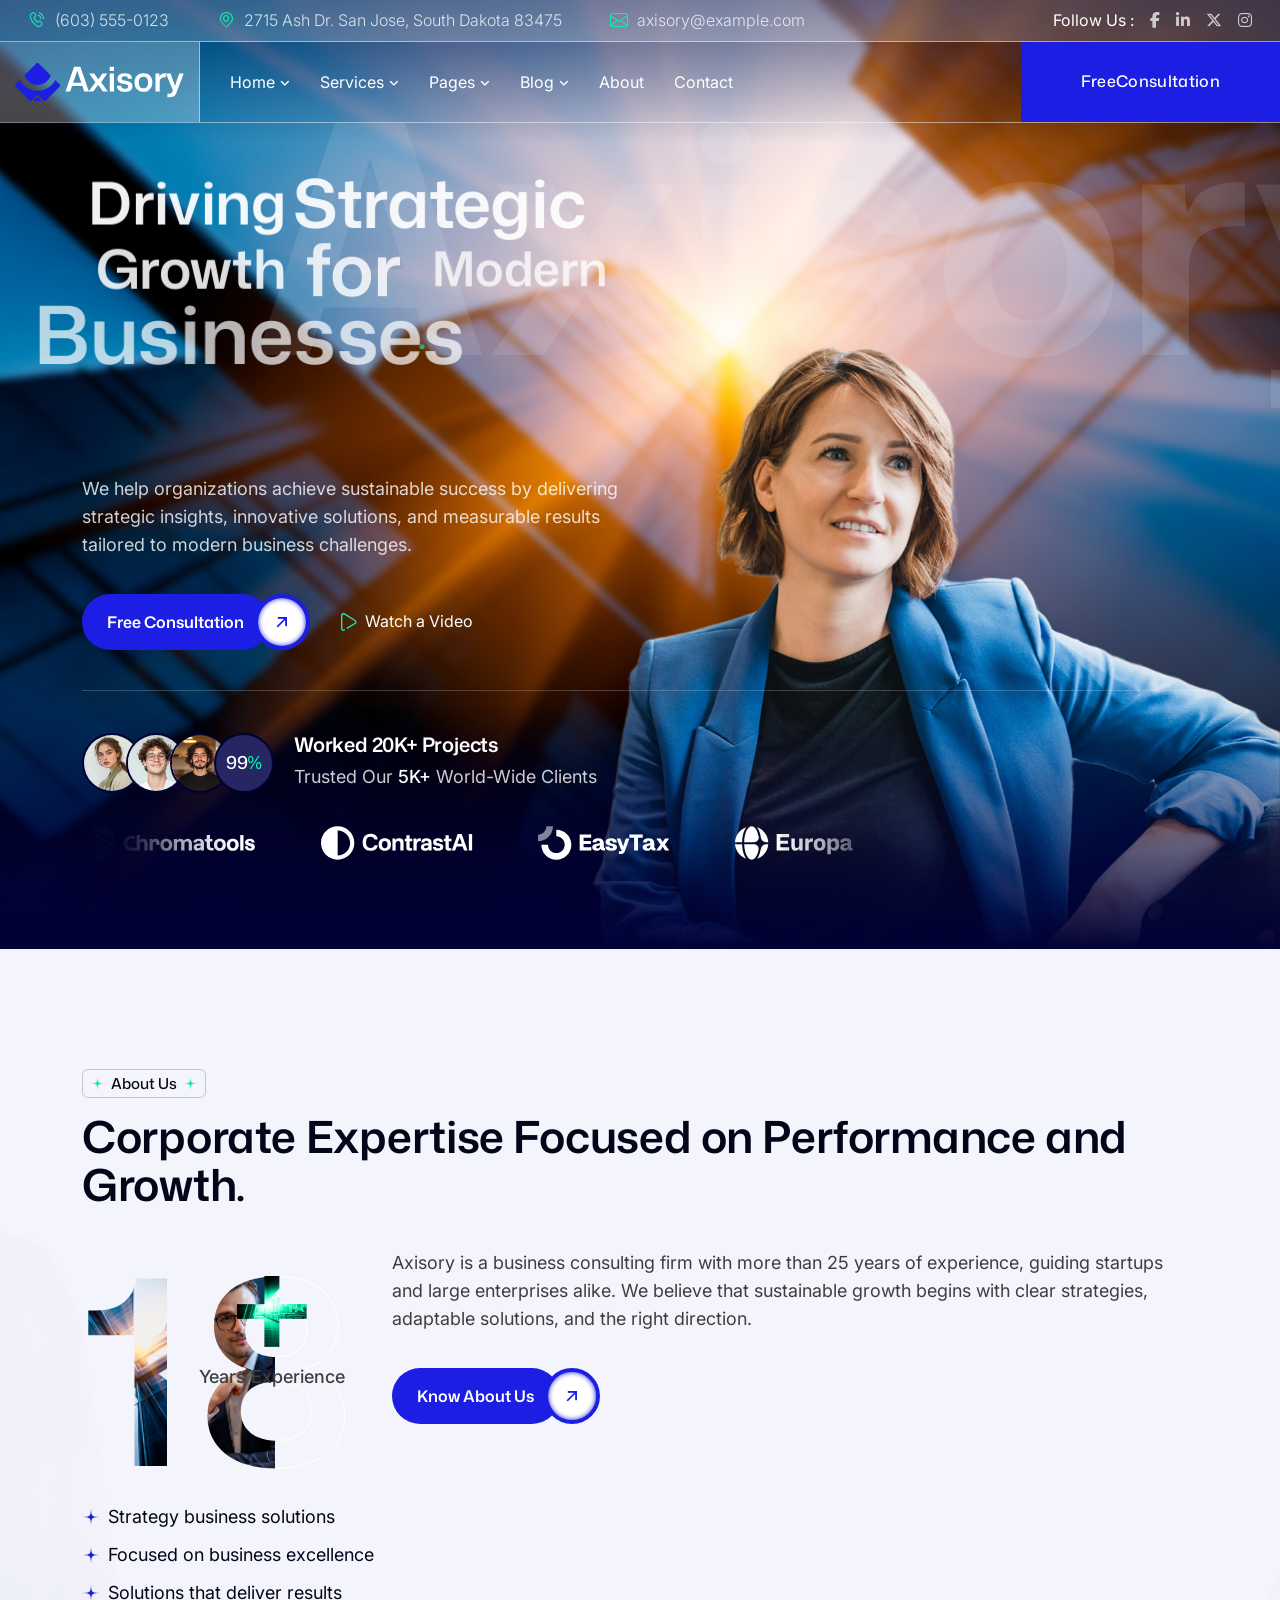
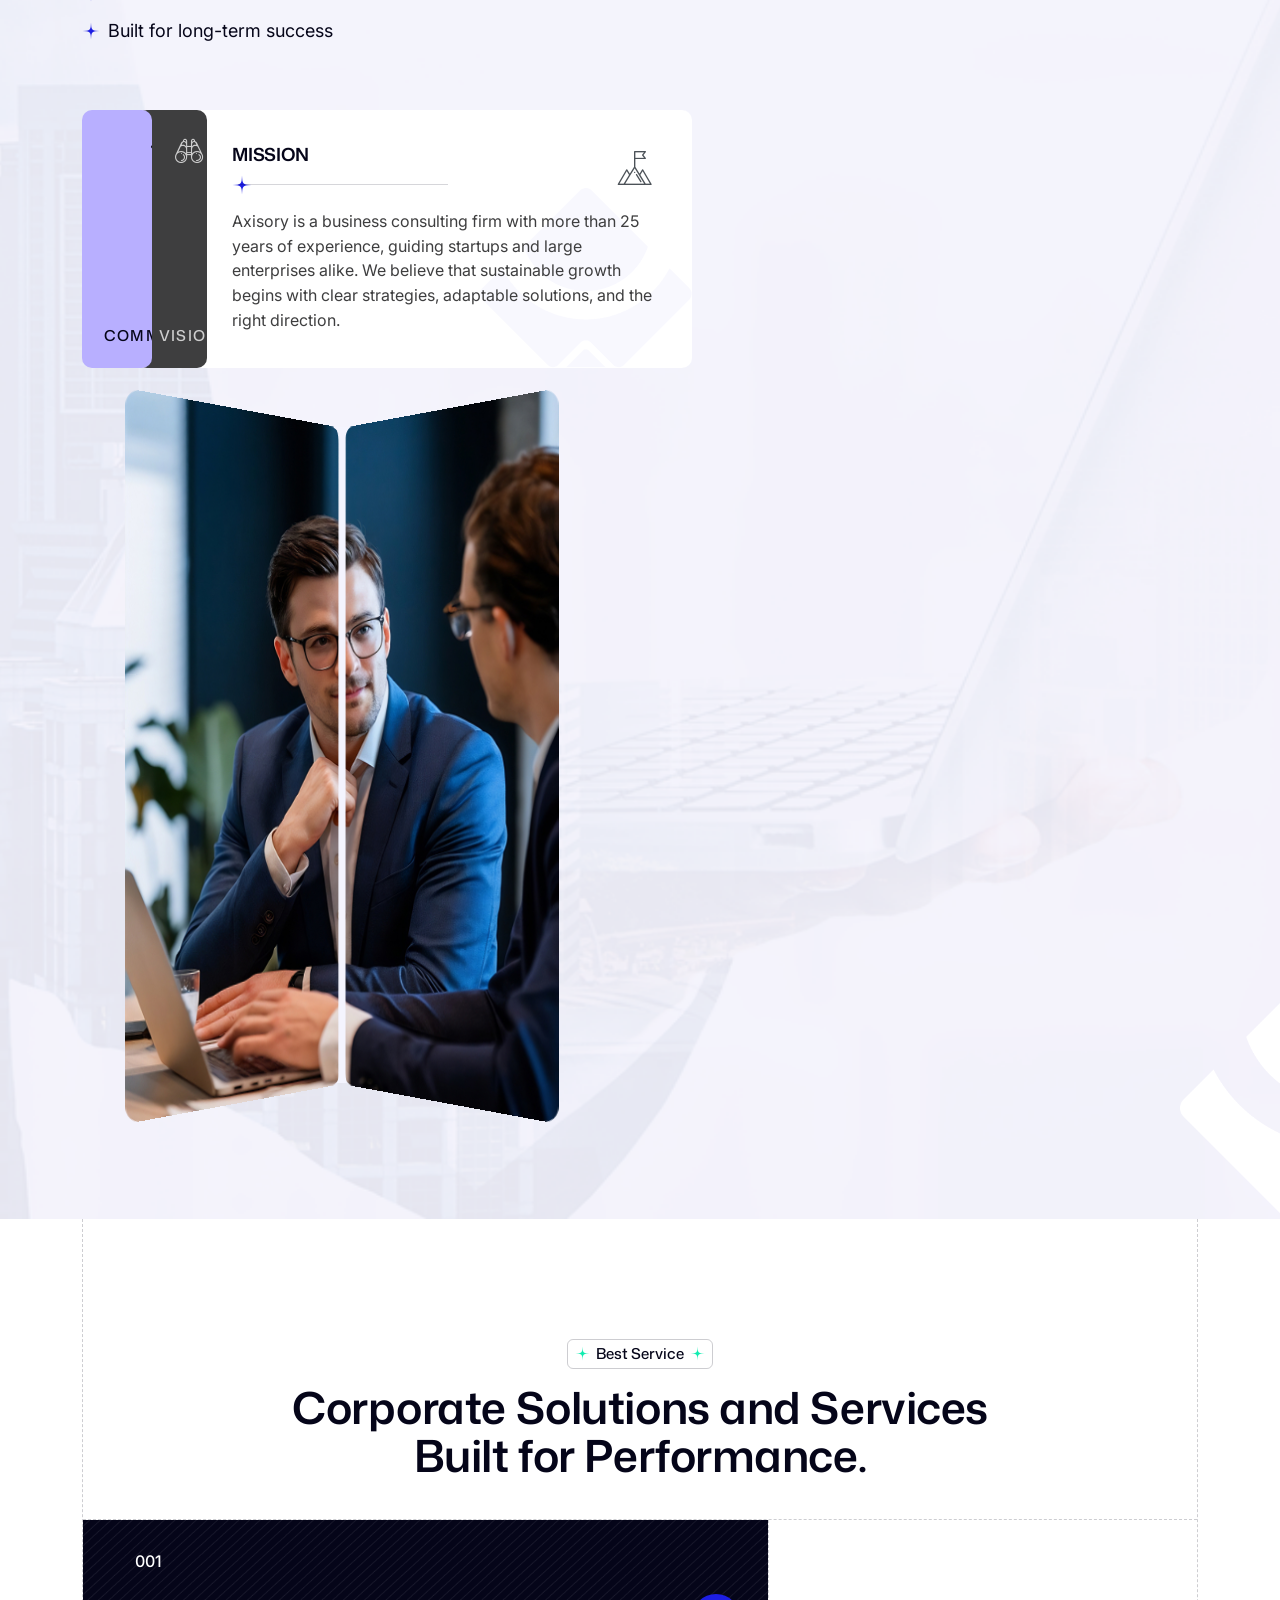
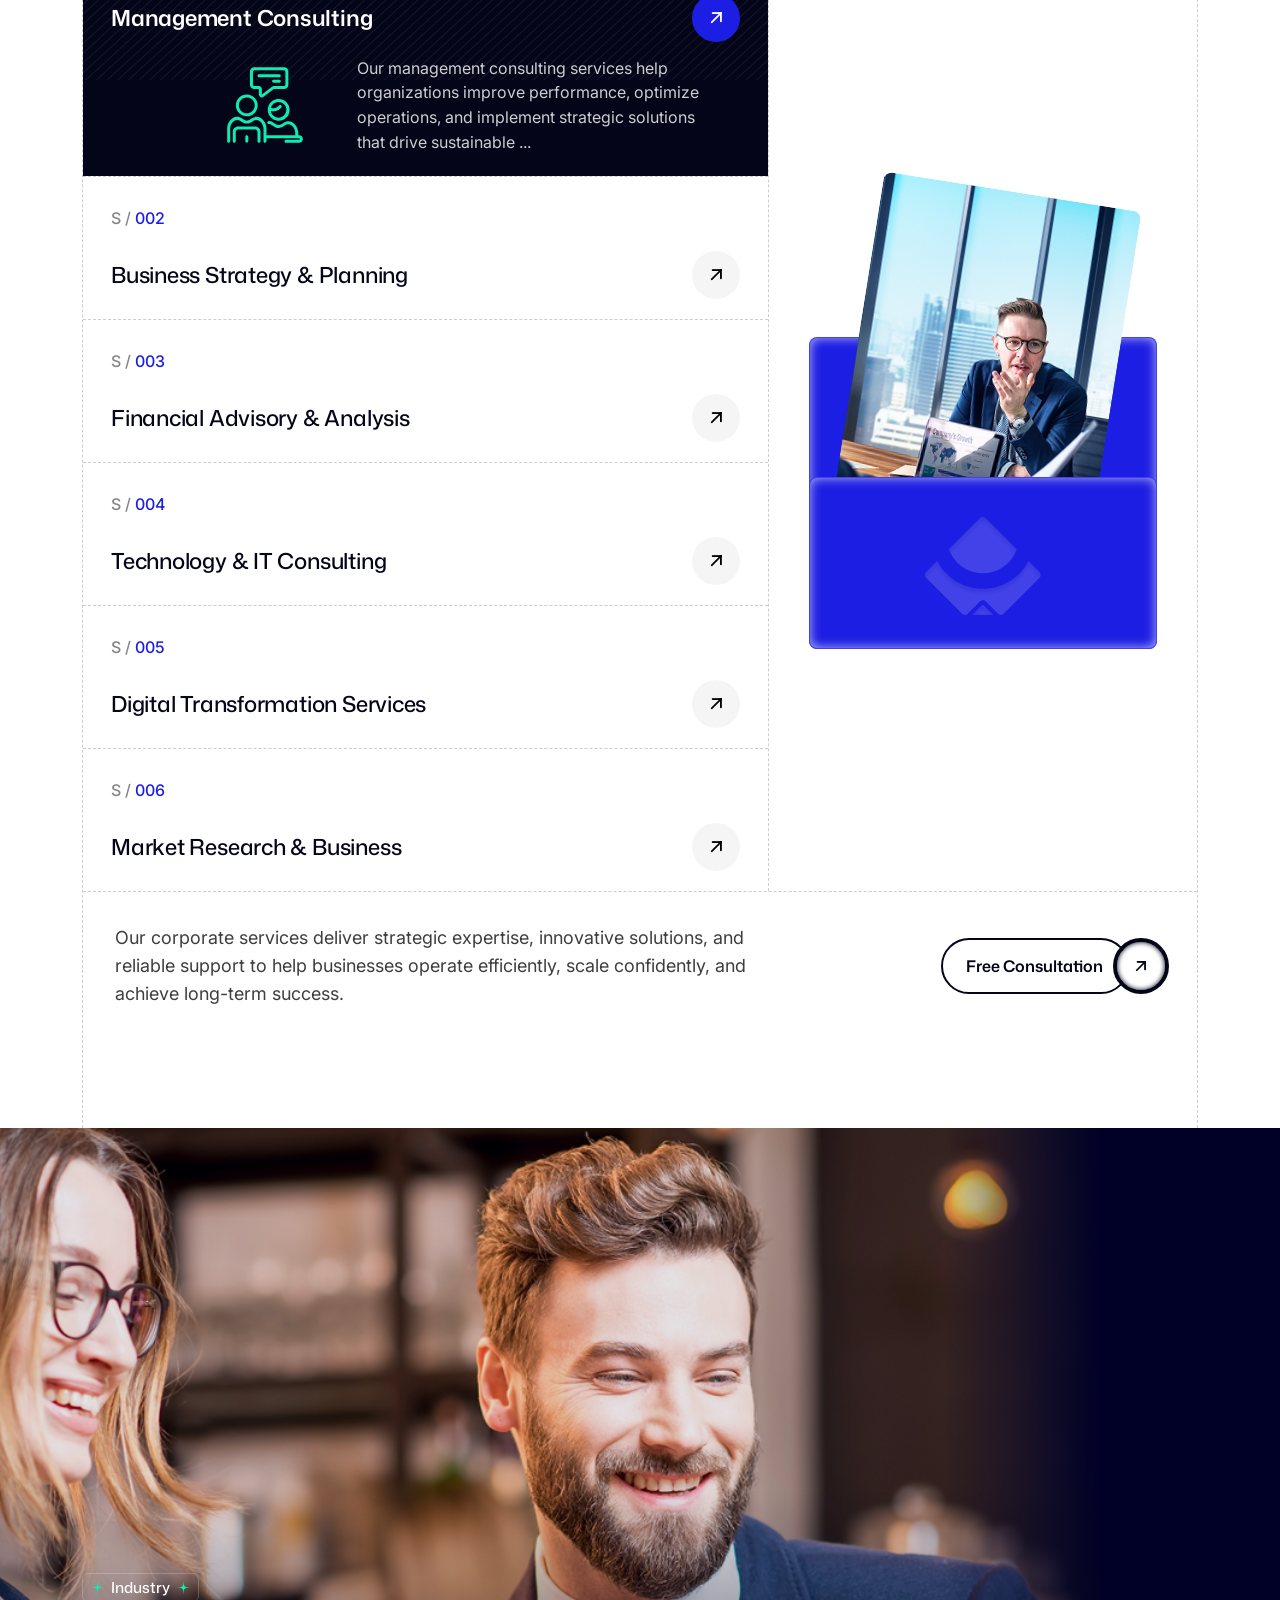
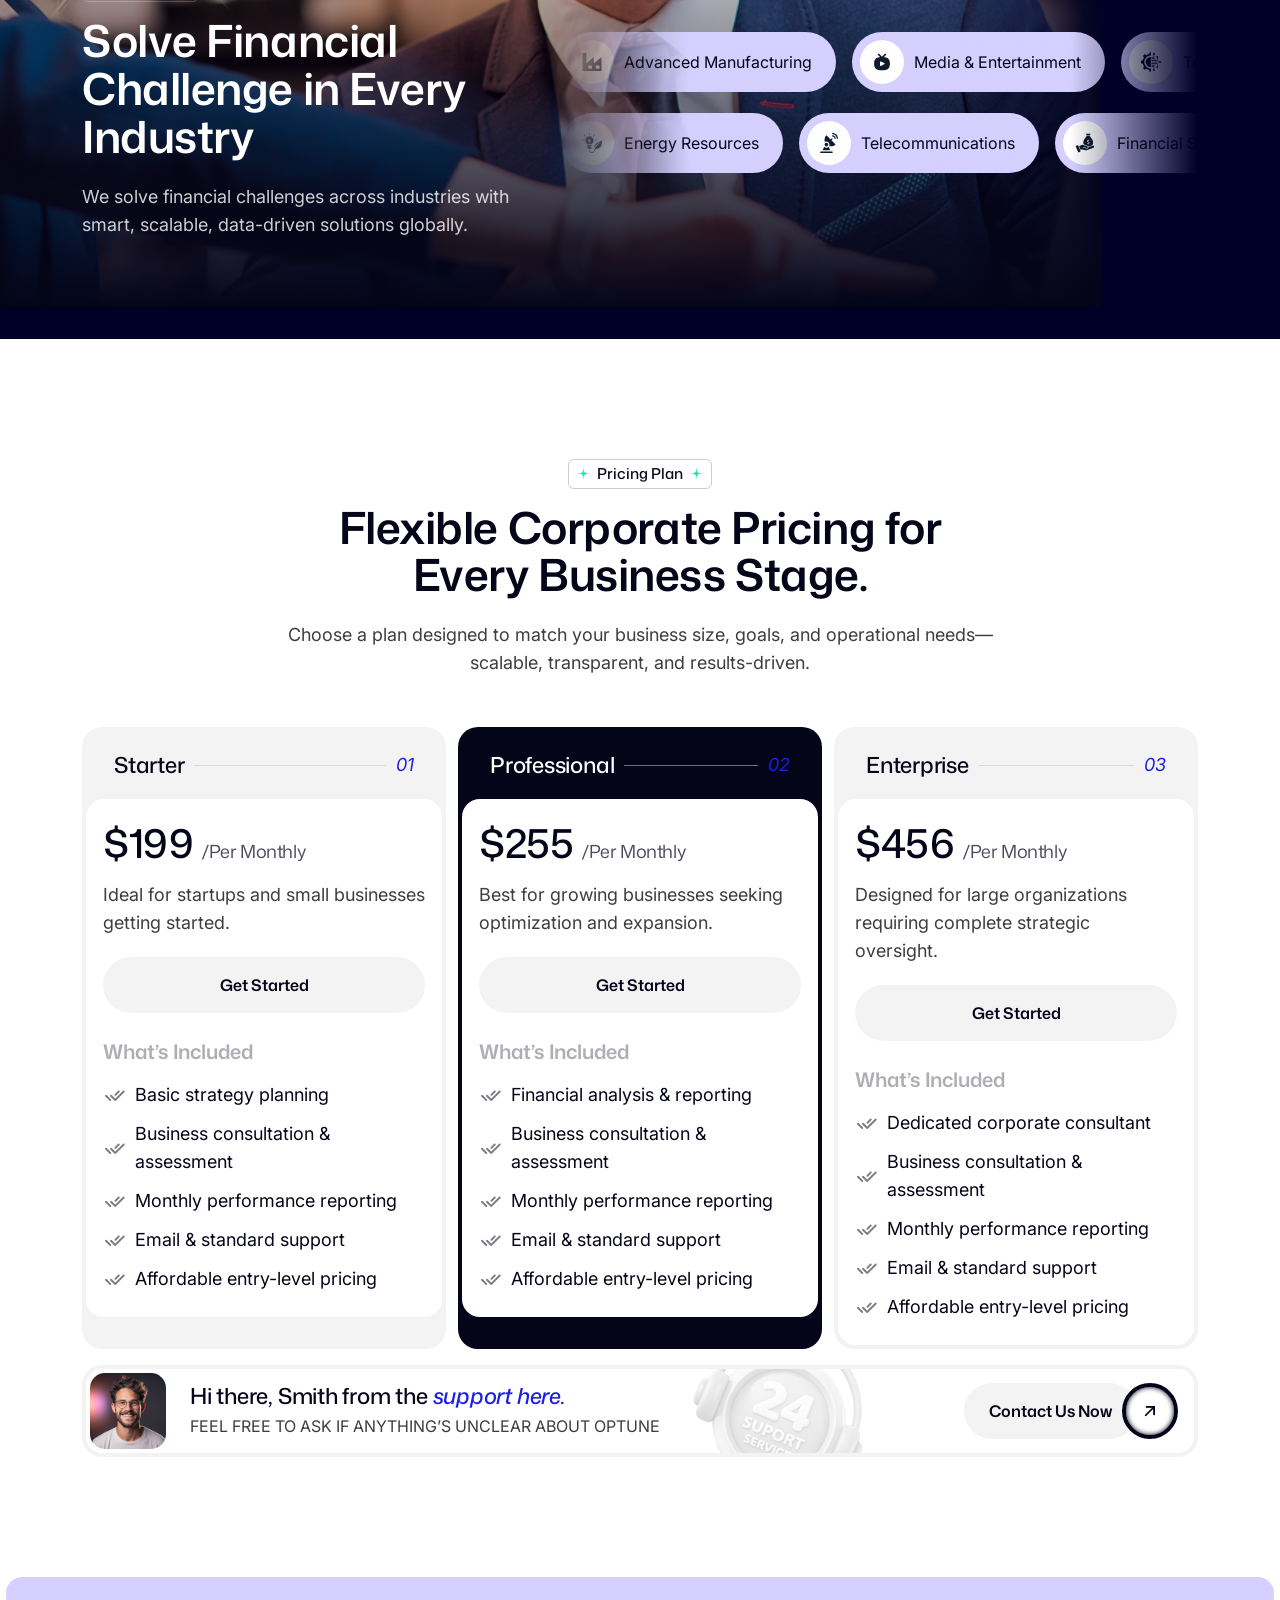
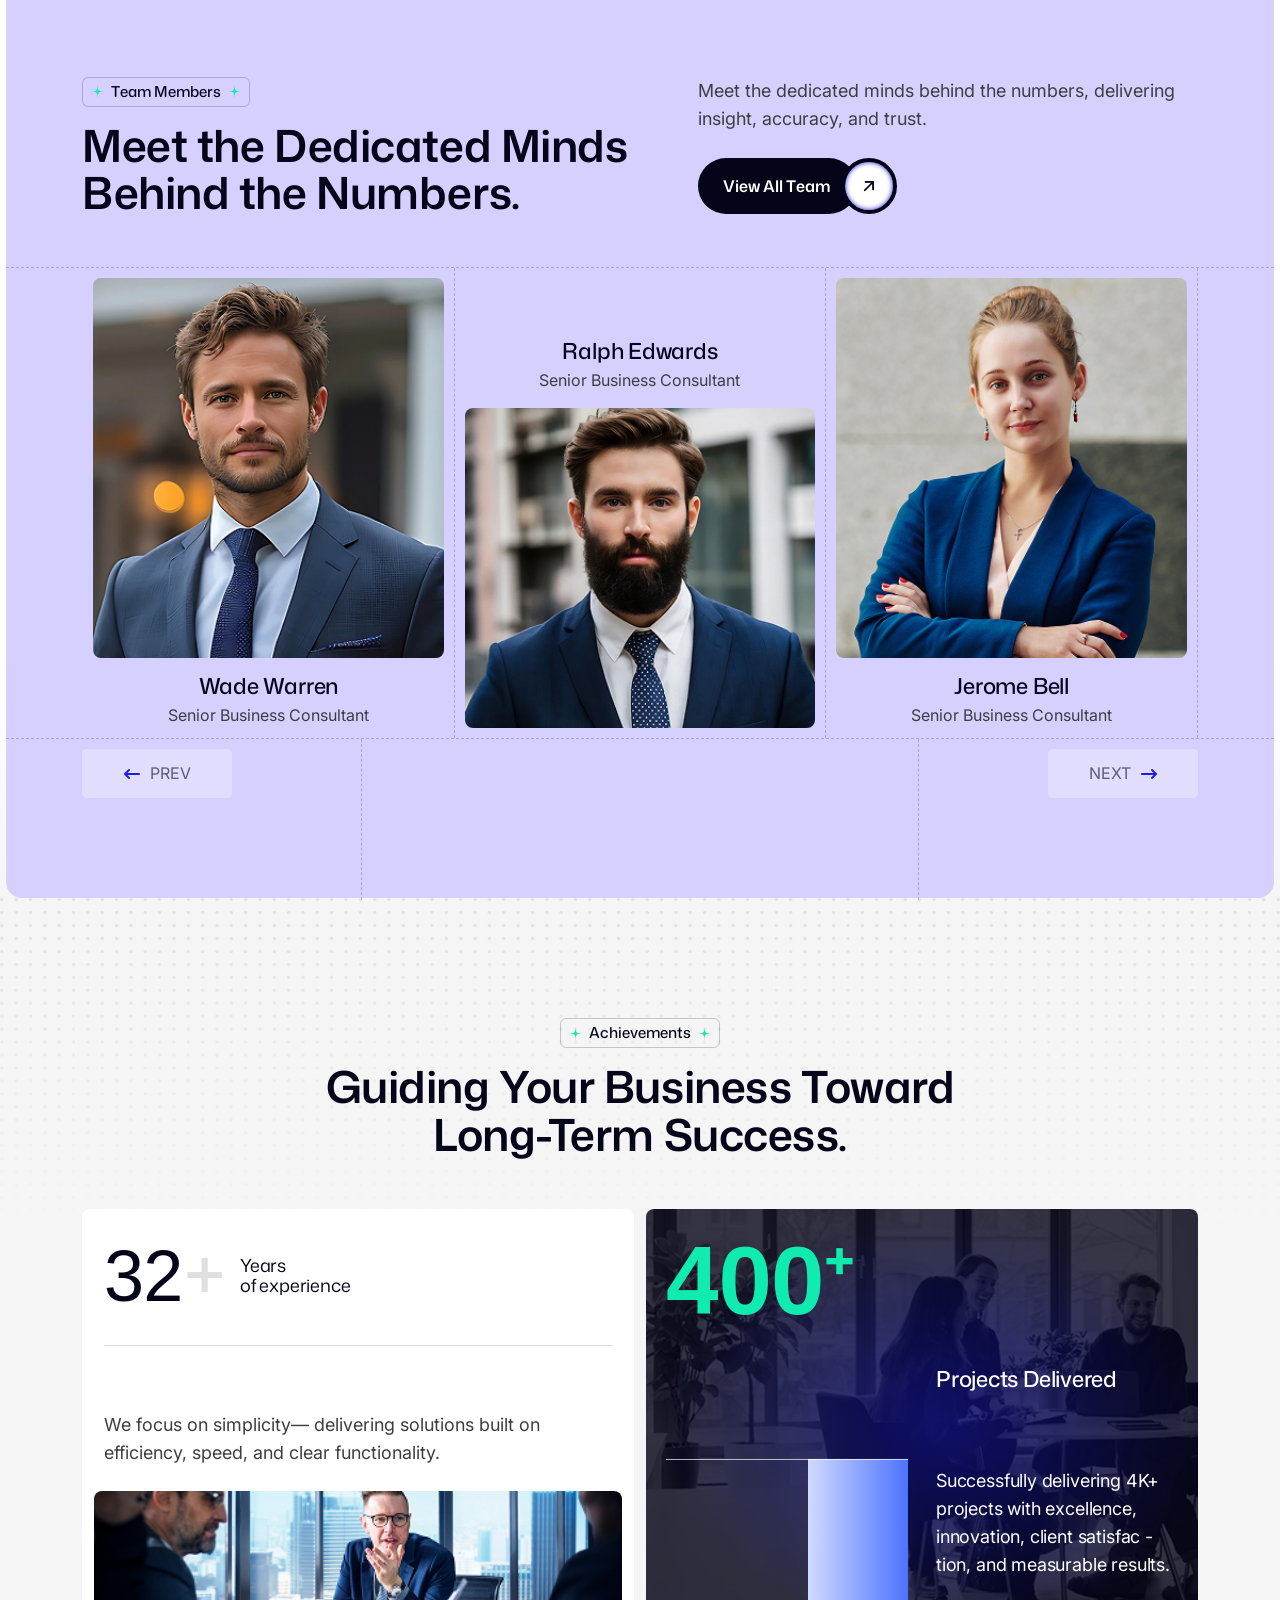
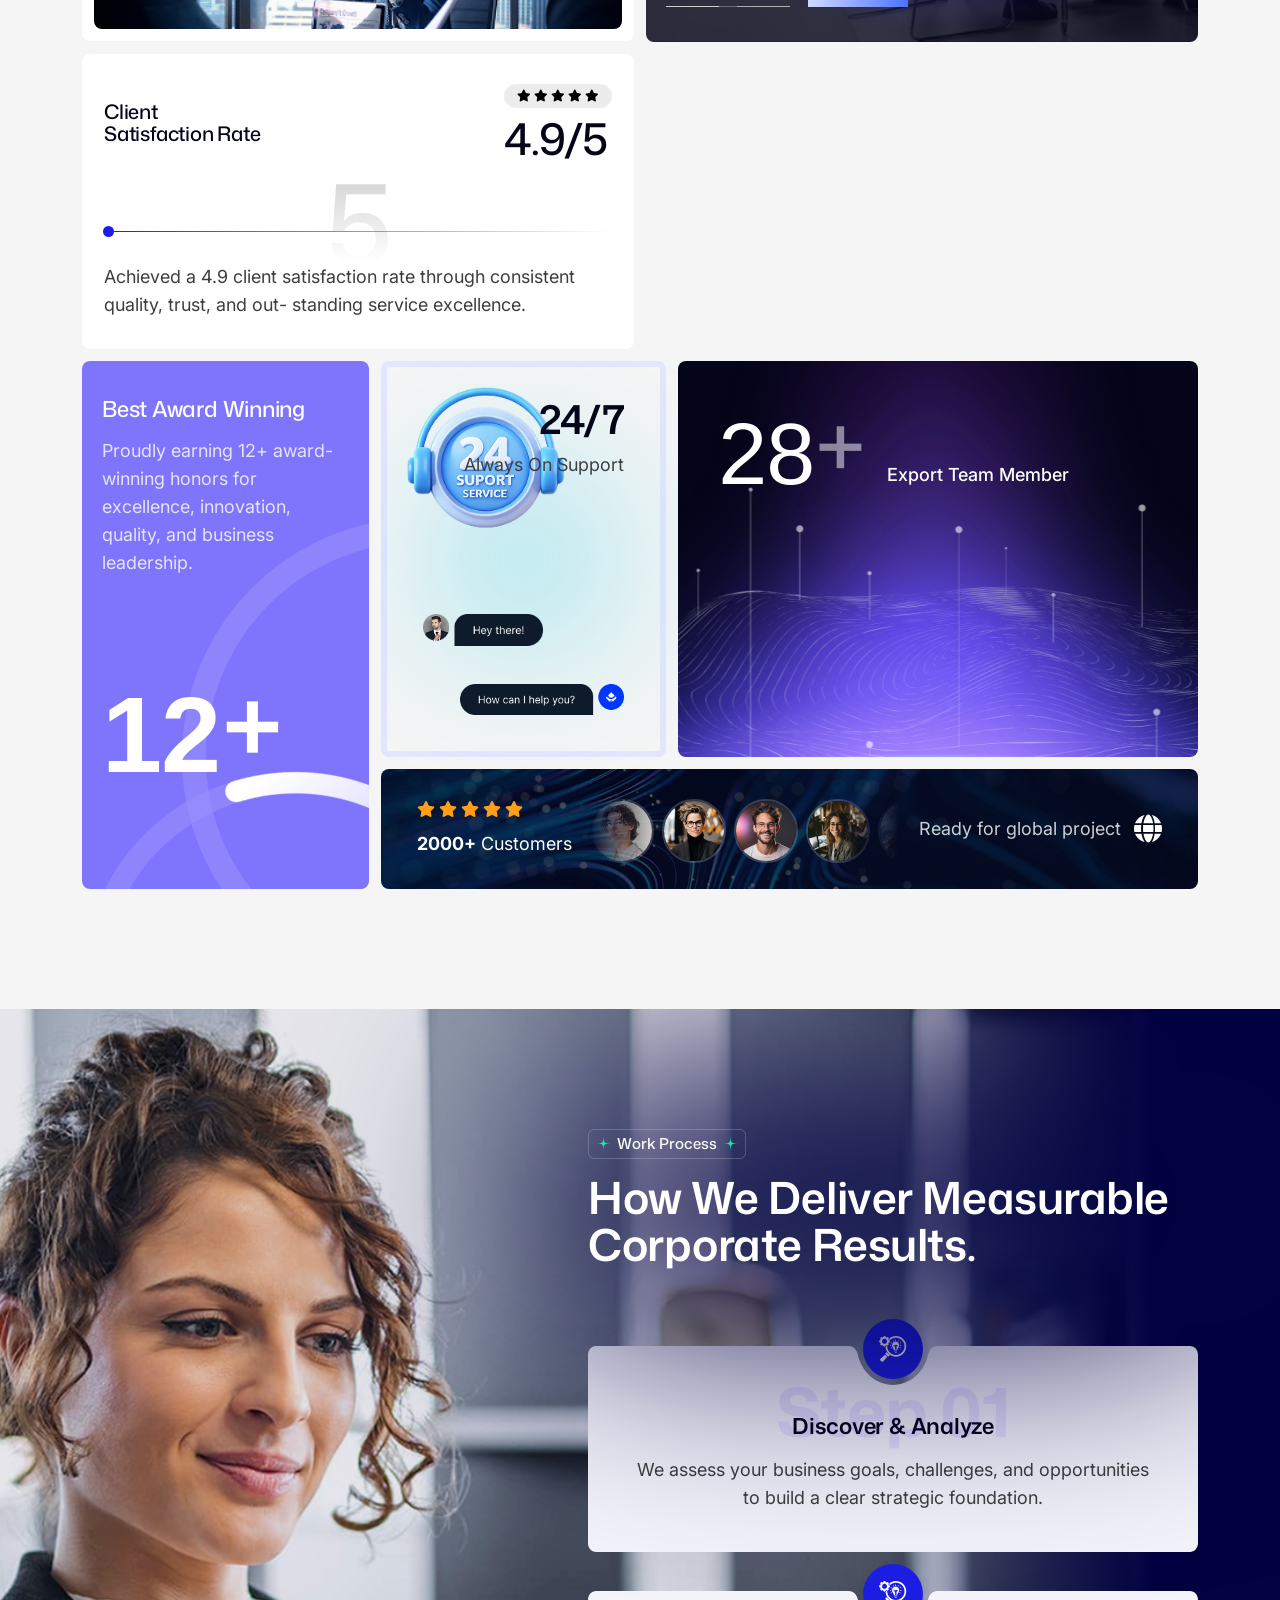
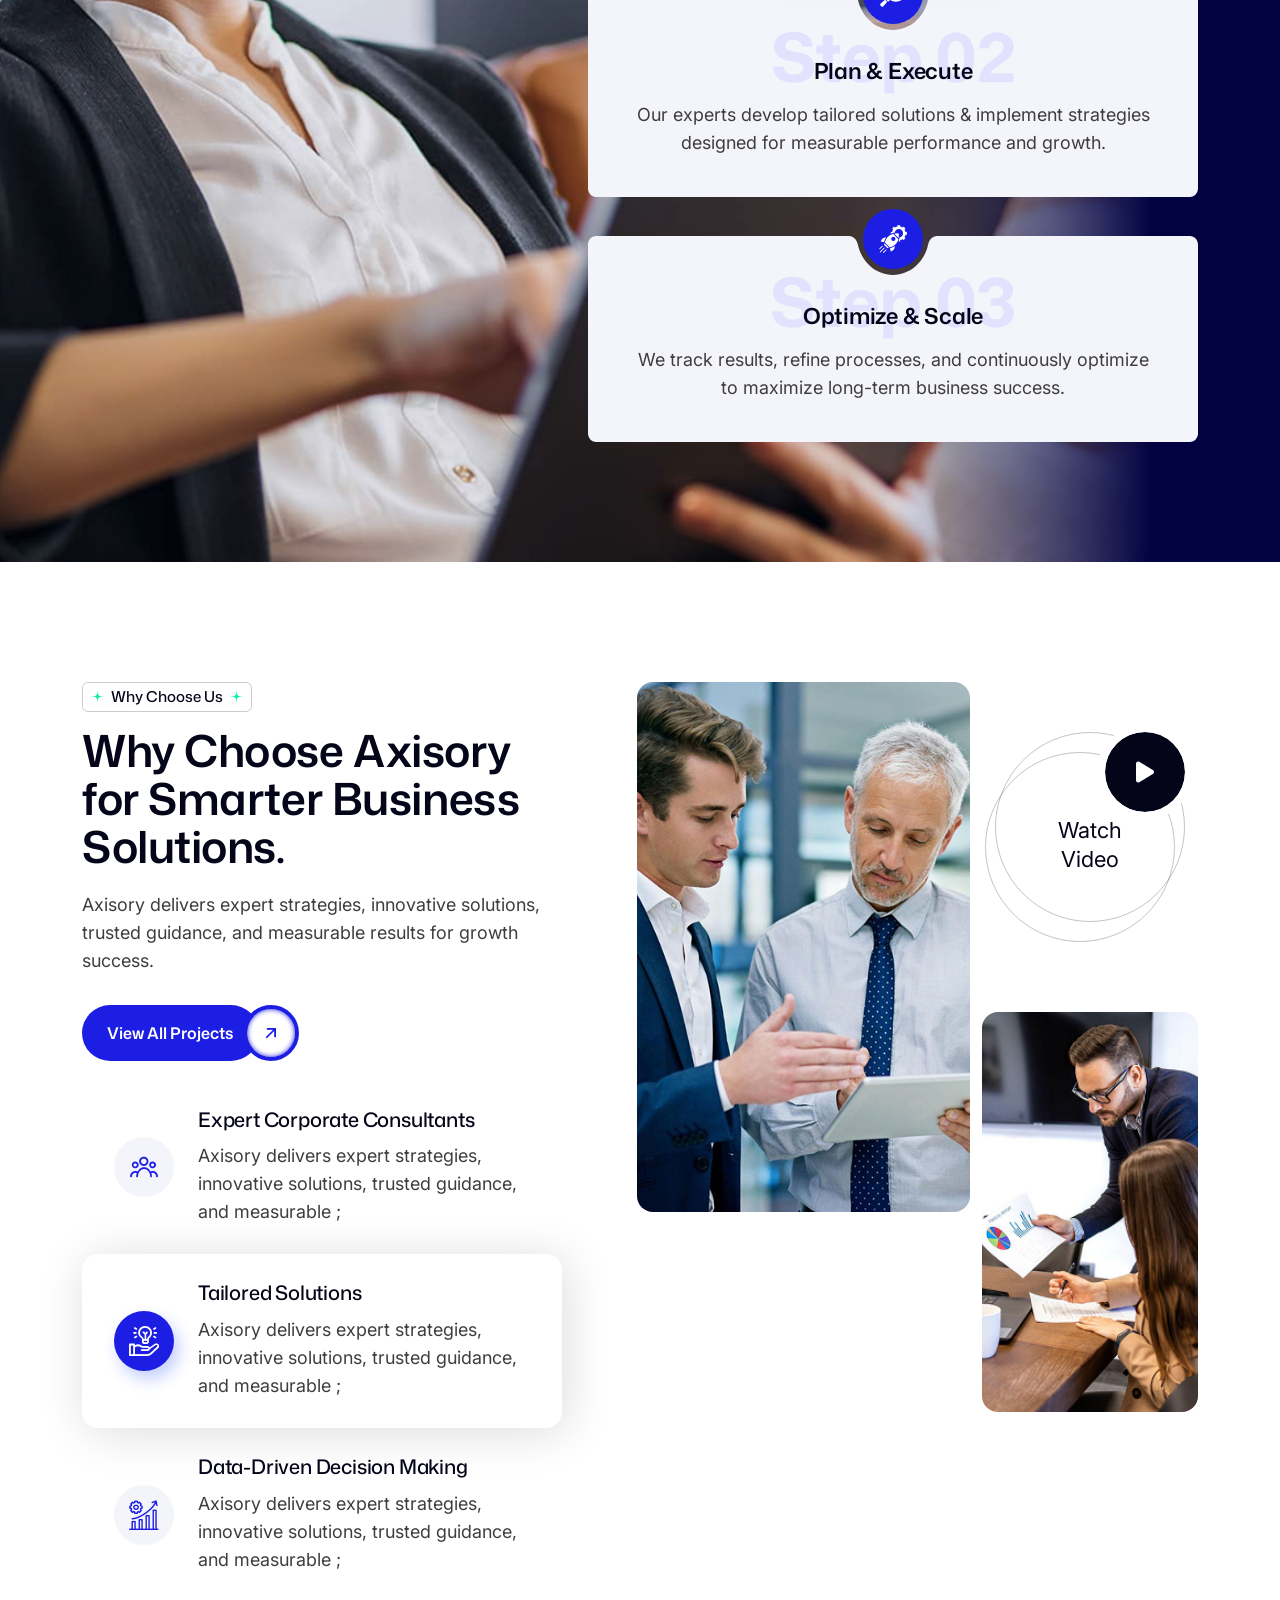
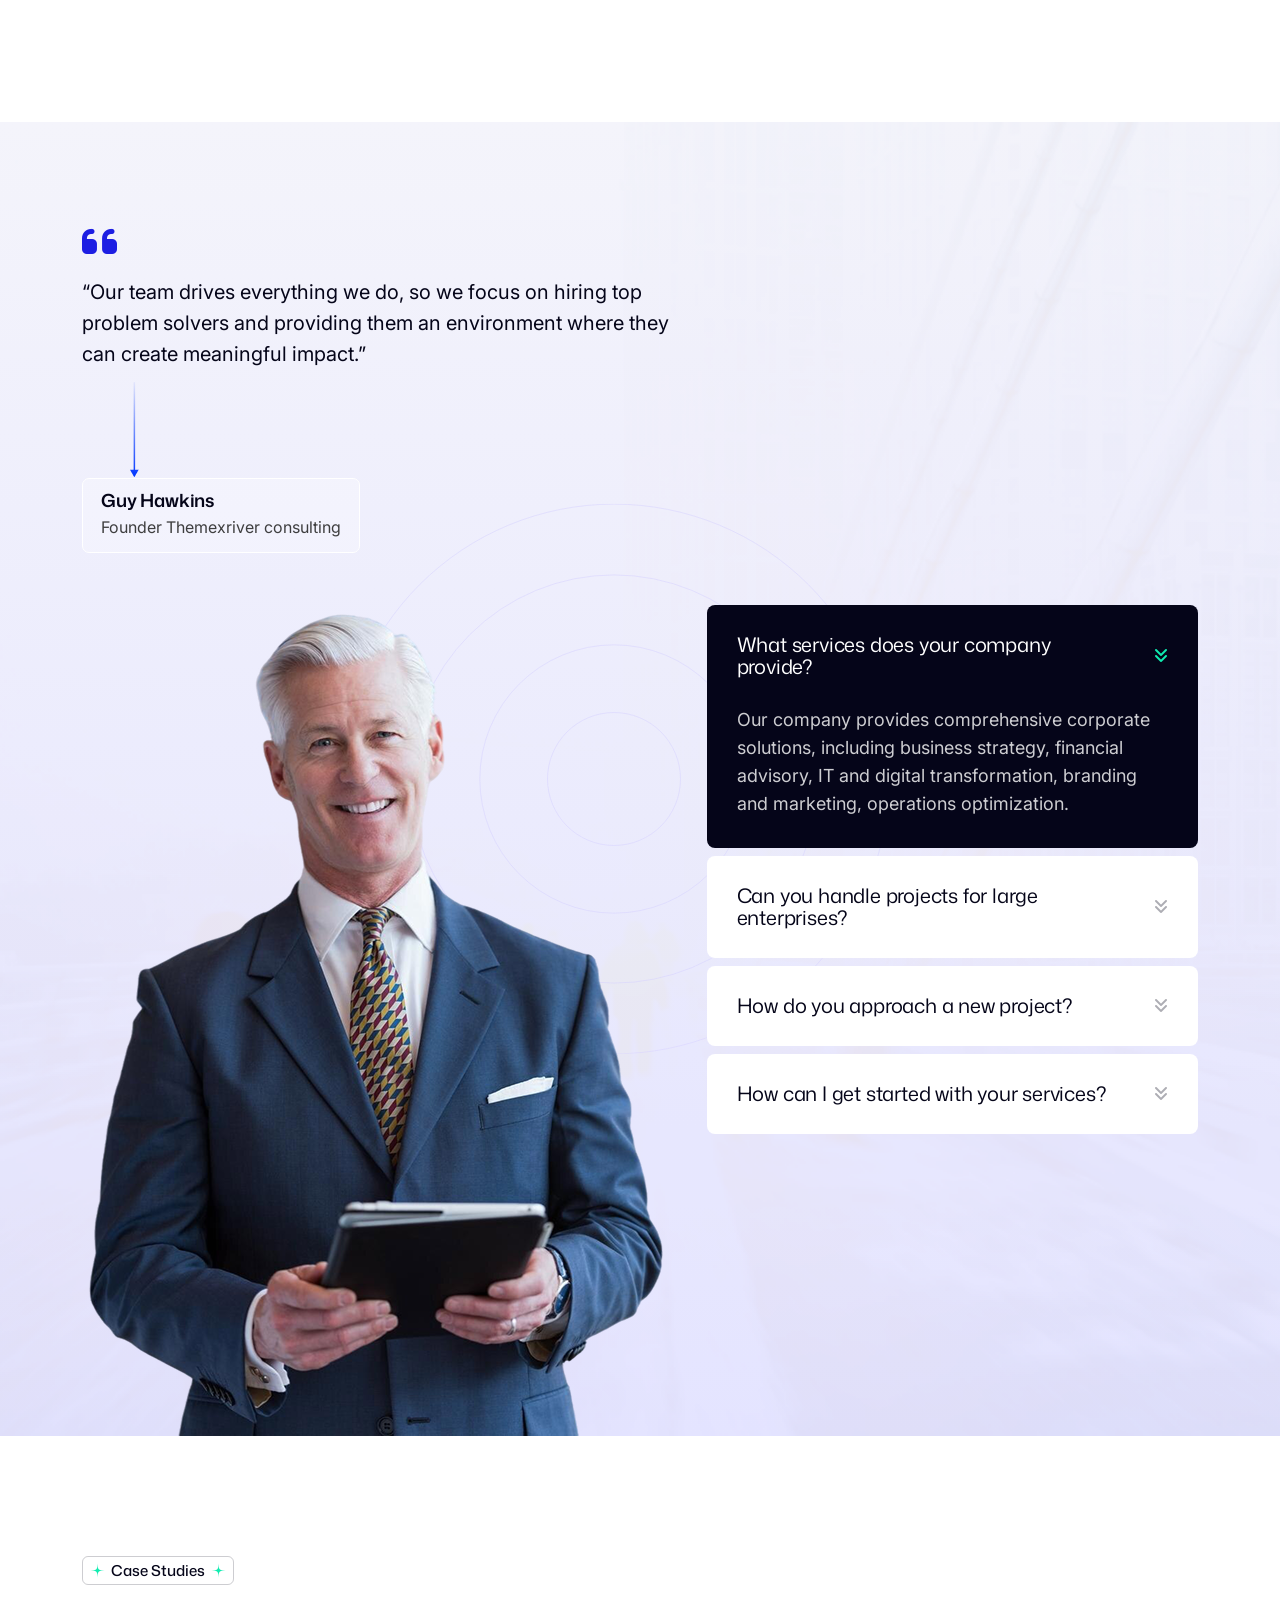
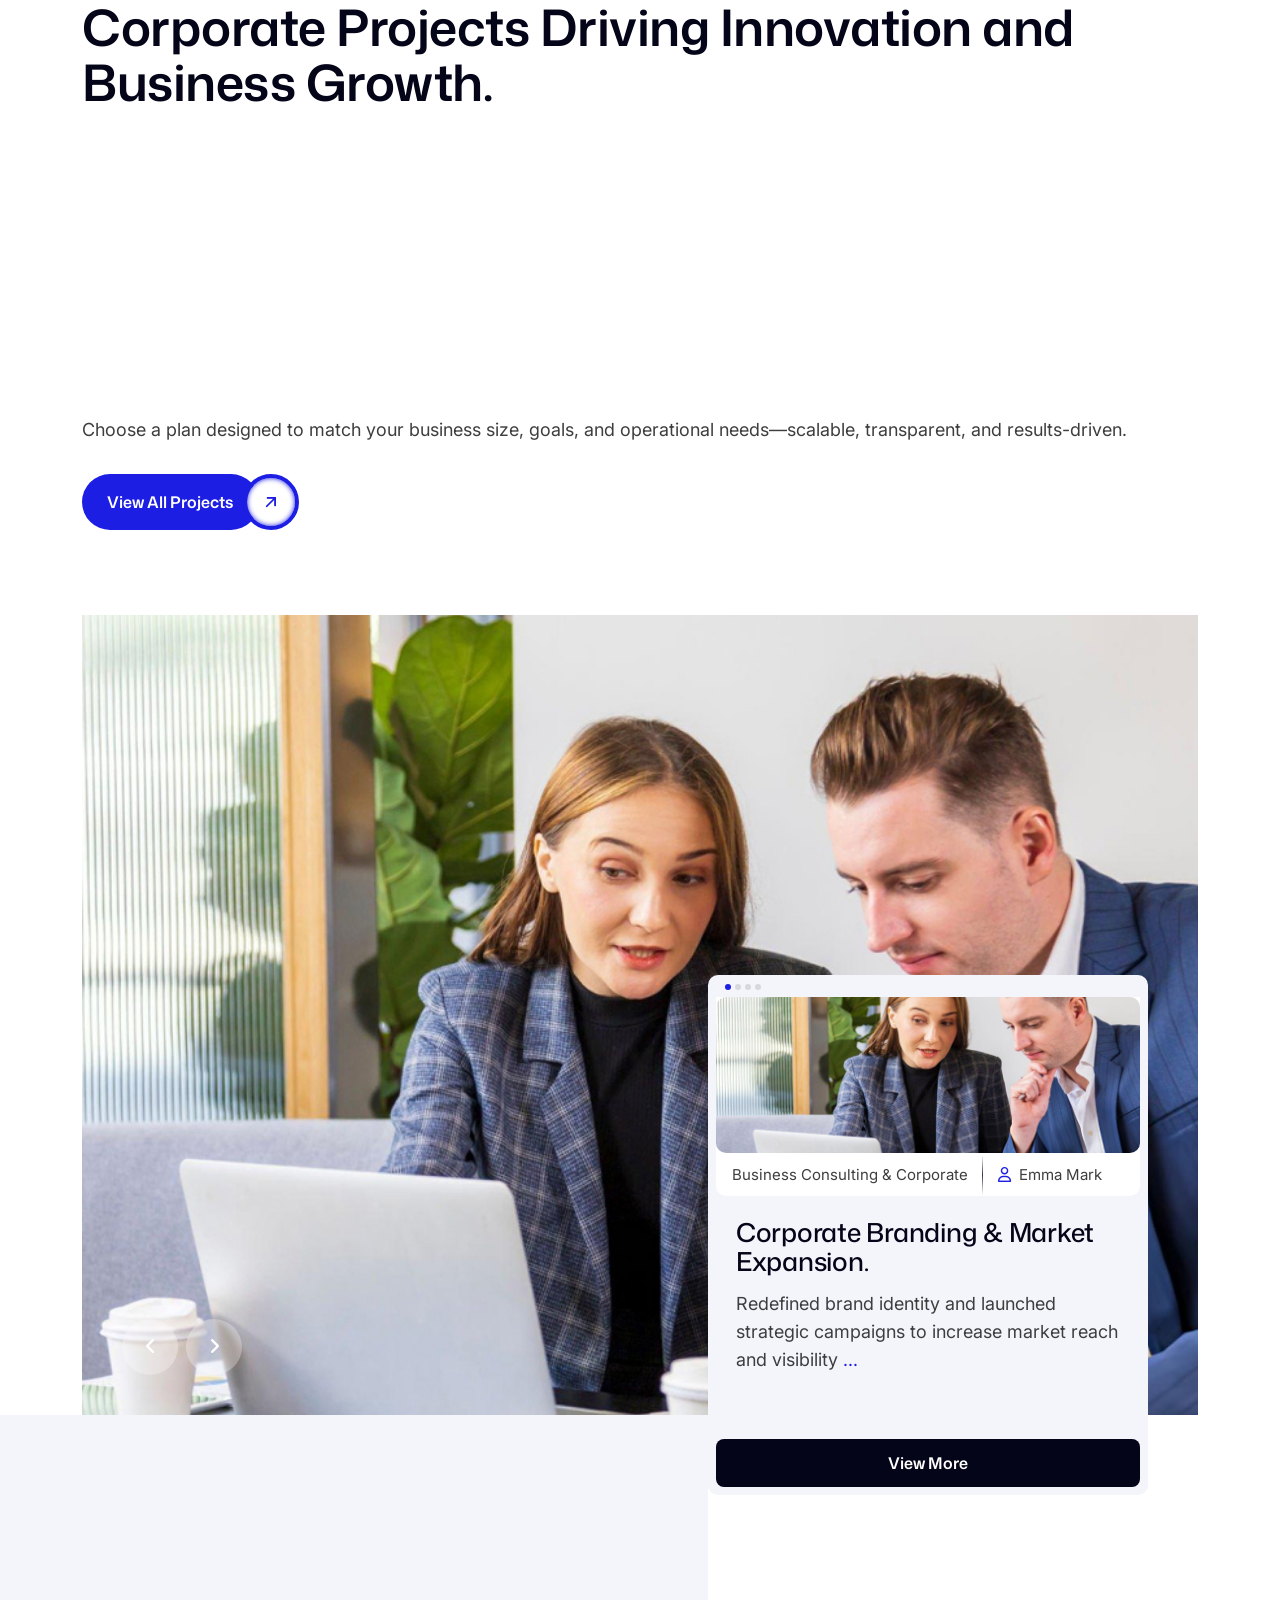
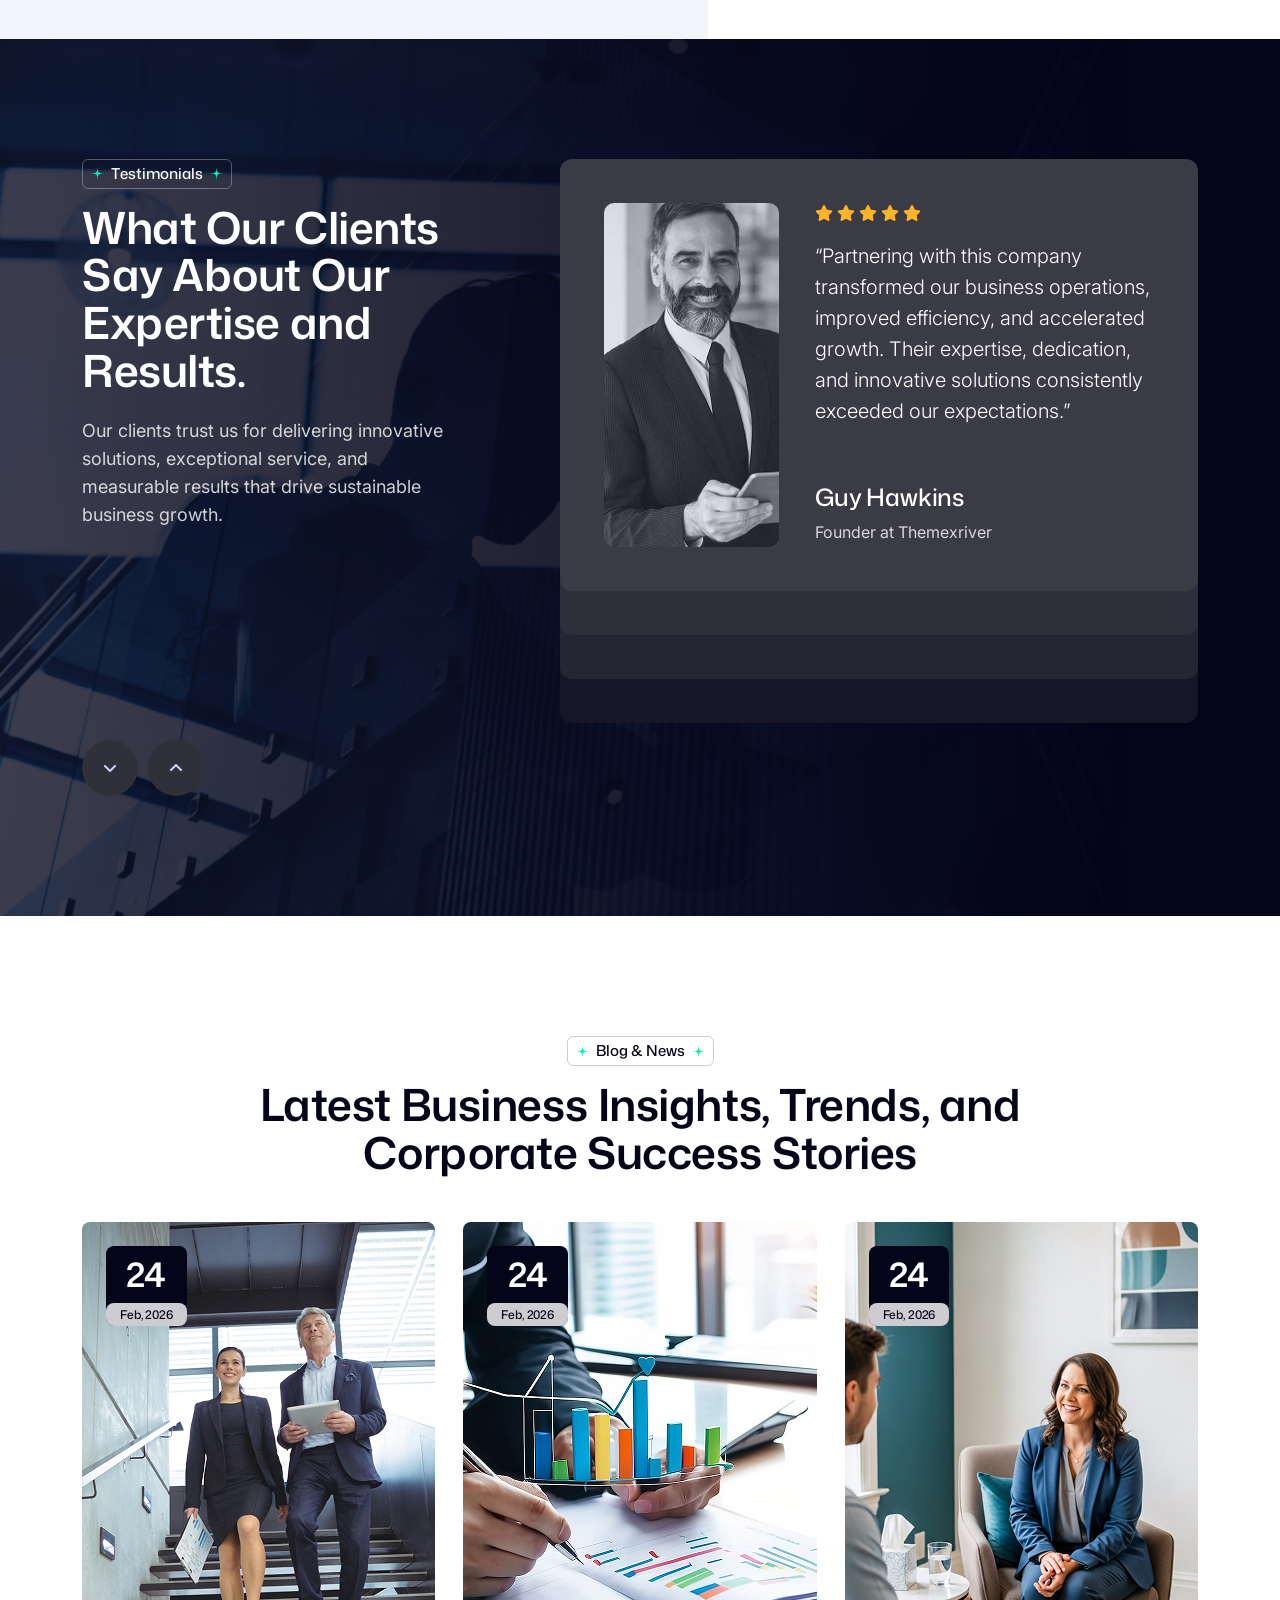
==== index-6.html @ 92ff7c32 "home-1-fixing" ====
<!DOCTYPE html>
  <html lang="en">
  <head>
  	<meta charset="UTF-8">
  	<title>Axisory - Business HTML Template</title>
  	<meta name="description" content="Axisory. - Business Consulting WordPress Theme">
  	<meta name="keywords" content="accountant, advertising, adviser, business, company, consultant, consulting, corporate, finance, financial advisor, human resources, insurance, legal, marketing, multipurpose">
  	<meta name="author" content="Themexriver">
  	<link rel="shortcut icon" href="assets/img/logo/fv-1.png" type="image/x-icon">
  	<!-- Mobile Specific Meta -->
  	<meta name="viewport" content="width=device-width, initial-scale=1">


  	<link rel="stylesheet" href="assets/css/bootstrap.min.css">
  	<link rel="stylesheet" href="assets/css/fontawesome.css">
  	<link rel="stylesheet" href="assets/css/animate.css">
  	<link rel="stylesheet" href="assets/css/swiper.min.css">
  	<link rel="stylesheet" href="assets/css/jquery-ui.css"> 
  	<link rel="stylesheet" href="assets/css/odometer-theme-default.css"> 
  	<link rel="stylesheet" href="assets/css/magnific-popup.css">
  	<link rel="stylesheet" href="assets/css/flaticon_axisory.css">
  	<link rel="stylesheet" href="assets/css/main.css">
  	<link rel="stylesheet" href="assets/css/style.css">
  </head>
  <body class="as-home-4">
	
  	<div id="preloader">
  		<div class="preloader-logo">
  			<div class="item-img">
  				<svg width="216" height="182" viewBox="0 0 216 182" fill="none" xmlns="http://www.w3.org/2000/svg">
  					<path d="M212.668 101.741C215.874 104.947 215.874 110.143 212.668 113.349L146.201 179.817C143.299 182.727 138.581 182.727 135.67 179.817L112.801 156.948C109.899 154.038 105.182 154.038 102.271 156.948L79.4028 179.817C76.5008 182.727 71.7832 182.727 68.8725 179.817L2.40472 113.349C-0.801367 110.143 -0.801367 104.948 2.40472 101.741L22.5297 81.6155C38.3875 112.413 70.4987 133.48 107.536 133.48C144.565 133.48 176.677 112.412 192.543 81.6125L212.668 101.741ZM101.741 2.40454C104.947 -0.801536 110.143 -0.801517 113.349 2.40454L170.596 59.6624C161.577 85.8232 136.764 104.625 107.536 104.625C78.3096 104.625 53.4966 85.8262 44.476 59.6682L101.741 2.40454Z" fill="url(#paint0_linear_1_94)"/>
  					<path d="M127.294 181.997L110.307 165.011C108.778 163.482 106.293 163.482 104.764 165.011L87.7779 181.997H127.294Z" fill="url(#paint1_linear_1_94)"/>
  					<defs>
  						<linearGradient id="paint0_linear_1_94" x1="-0.000549316" y1="91.0001" x2="215.073" y2="91.0001" gradientUnits="userSpaceOnUse">
  							<stop stop-color="#0136FF"/>
  							<stop offset="1" stop-color="#55D7EA"/>
  						</linearGradient>
  						<linearGradient id="paint1_linear_1_94" x1="87.7779" y1="172.931" x2="127.294" y2="172.931" gradientUnits="userSpaceOnUse">
  							<stop stop-color="#0136FF"/>
  							<stop offset="1" stop-color="#55D7EA"/>
  						</linearGradient>
  					</defs>
  				</svg>
  			</div>
  		</div>
  	</div>


	<!-- header-start -->
	<header  class="as-header-1-area">

		<!-- header-top -->
		<div class="as-header-1-top">
			
			<!-- contact-info -->
			<div class="as-header-1-top-contact">
				<a href="#" class="as-p-1 link-elm">
					<i class="flaticon-phone flaticon"></i>
					(603) 555-0123
				</a>
				<a href="#" class="as-p-1 link-elm">
					<i class="flaticon-map-pointer flaticon"></i>
					2715 Ash Dr. San Jose, South Dakota 83475
				</a>
				<a href="#" class="as-p-1 link-elm">
					<i class="flaticon-email flaticon"></i>
					axisory@example.com
				</a>
			</div>

			<!-- social -->
			<div class="as-header-1-top-social">
				<p class="as-p-1 title">Follow Us :</p>
				<a href="#" class="link-elm">
					<i class="fa-brands fa-facebook-f"></i>
				</a>
				<a href="#" class="link-elm">
					<i class="fa-brands fa-linkedin-in"></i>
				</a>
				<a href="#" class="link-elm">
					<i class="fa-brands fa-x-twitter"></i>
				</a>
				<a href="#" class="link-elm">
					<i class="fa-brands fa-instagram"></i>
				</a>
			</div>

		</div>

		<!-- bottom -->
		<div class="as-header-1-bottom">

			<!-- logo -->
			<div class="as-header-1-logo">
				<a href="index-6.html">
					<img src="assets/imgs/logo/logo-1.svg" alt="">
				</a>
			</div>

			<!-- menu -->
			<div class="as-main-navigation d-none d-xl-inline-block ">
				<nav class="main-navigation ul-li">
					<ul id="main-nav" class="nav navbar-nav">
						<li class="dropdown active">
							<a href="!#">Home</a>
							<ul class="dropdown-menu clearfix">
								<li><a class="active"  href="index.html">Home Page One</a></li>
								<li><a href="index-2.html">Home Page Two</a></li>
								<li><a href="index-3.html">Home Page Three</a></li>
								<li><a href="index-4.html">Home Page Four</a></li>
								<li><a href="index-5.html">Home Page Five</a></li>
							</ul>
						</li>
						<li class="dropdown">
							<a href="!#">Services</a>
							<ul class="dropdown-menu clearfix"> 
								<li><a href="service-single.html">Construction </a></li>
								<li><a href="service-single-2.html">Architect Design</a></li>
								<li><a href="service-single-3.html">Interior Design</a></li>
								<li><a href="service-single-4.html">3D Animation</a></li>
								<li><a href="service-single-5.html">House Renovation</a></li>
								<li><a href="service-single-6.html">Ideas & Inspiration</a></li>
							</ul>
						</li>
						<li class="dropdown">
							<a href="!#">Pages</a>
							<ul class="dropdown-menu clearfix">
								<li><a href="service.html">Services</a></li>
								<li class="dropdown">
									<a href="service-single.html">Services Details</a>
									<ul class="dropdown-menu clearfix">
										<li><a href="service-single.html">Construction </a></li>
										<li><a href="service-single-2.html">Architect Design</a></li>
										<li><a href="service-single-3.html">Interior Design</a></li>
										<li><a href="service-single-4.html">3D Animation</a></li>
										<li><a href="service-single-5.html">House Renovation</a></li>
										<li><a href="service-single-6.html">Ideas & Inspiration</a></li>
									</ul>
								</li>
								<li><a href="team.html">Team Page</a></li>
								<li class="dropdown">
									<a href="service-single.html">Blog</a>
									<ul class="dropdown-menu clearfix">
										<li><a href="service-single.html">Construction</a></li>
										<li><a href="service-single-2.html">Architect Design</a></li>
										<li><a href="service-single-3.html">Interior Design</a></li>
										<li><a href="service-single-4.html">3D Animation</a></li>
										<li><a href="service-single-5.html">House Renovation</a></li>
										<li><a href="service-single-6.html">Ideas & Inspiration</a></li>
									</ul>
								</li>
								<li><a href="faq.html">FAQ Page</a></li>
								<li><a href="pricing.html">Pricing Page</a></li>
								<li><a href="testimonial.html">Testimonial Page</a></li>
								<li><a href="contact.html">Contact Page</a></li>
								<li><a href="booking.html">Booking Page</a></li>
							</ul>
						</li>
						<li class="dropdown active">
							<a href="!#">Blog</a>
							<ul class="dropdown-menu clearfix">
								<li><a class="active"  href="blog.html">Blog Page One</a></li>
								<li><a href="blog-2.html">Blog Page Two</a></li>
								<li><a href="blog-3.html">Blog Page Three</a></li>
								<li><a href="blog-4.html">Blog Page Four</a></li>
							</ul>
						</li>
						<li><a href="about.html">About</a></li>
						<li><a href="about.html">Contact</a></li>
					</ul>
				</nav>
			</div>

			<div class="as-header-1-bottom-links">

				<!-- search-form -->
				<form action="" class="as-header-1-search">
					<button class="form-btn" type="submit" >
						<i class="fa-solid fa-magnifying-glass"></i>
					</button>
					<input class="form-input as-p-1" type="text" placeholder="Search Here...">
				</form>

				<!-- pr-btn -->
				<a href="#" class="as-header-1-btn as-h-1 wa_btn_split_1">
					Free Consultation
				</a>

				<!-- offcanvas-btn -->
				<button class="as-offcanvas-btn-1 offcanvas_toggle">
					<i class="fa-solid fa-bars"></i>
				</button>

			</div>
		</div>

	</header>
	<!-- header-start -->

	<!-- hero-start -->
	<section class="as-hero-1-area wa-p-relative wa-fix" >

		<!-- bg-image -->
		<div class="as-hero-1-bg-img wa-fix wa-img-cover">
			<img src="assets/imgs/hero/h1-bg-img.jpg" alt="">
		</div>

		<h3 class="as-hero-1-big-title as-h-1">Axisory</h3>


		<div class="container as-container-1">
			<div class="as-hero-1-content mb-40">
				<h1 class="as-h-1 as-hero-1-title split-words-scale wa-split-text" data-delay="1">Driving Strategic Growth for Modern Businesses<span>.</span></h1>
				<p class="as-p-1 as-hero-1-disc wow fadeInUp2" data-wow-delay="1.7s">We help organizations achieve sustainable success by delivering strategic insights, innovative solutions, and measurable results tailored to modern business challenges.</p>

				<div class="btn-wrap wow fadeInUp2" data-wow-delay="1.8s">
					<a href="#" class="as-pr-btn-1 wa_btn_split_1">
						<span class="text">Free Consultation</span>
						<span class="icon" >
							<i class="flaticon-up-right-arrow flaticon"></i>
						</span>
					</a>
					<a href="#" class="as-plybtn-1 as-p-1">
						<svg width="16" height="18" viewBox="0 0 16 18" fill="none" xmlns="http://www.w3.org/2000/svg">
							<path d="M14.3781 6.92296L3.74685 0.369643C2.97771 -0.103877 2.04779 -0.123565 1.25926 0.316979C0.470743 0.757453 0 1.55975 0 2.46296V15.5099C0 16.8756 1.10039 17.9926 2.45286 18C2.45655 18 2.46024 18 2.46386 18C2.88651 18 3.32695 17.8675 3.73831 17.6165C4.06924 17.4146 4.17383 16.9827 3.97193 16.6518C3.77002 16.3208 3.33802 16.2163 3.0072 16.4182C2.81479 16.5355 2.62688 16.5962 2.46041 16.5962C1.95012 16.5934 1.40376 16.1563 1.40376 15.5099V2.46299C1.40376 2.07553 1.60569 1.73146 1.9439 1.54249C2.28214 1.35353 2.68099 1.36197 3.01051 1.56485L13.6418 8.11817C13.9613 8.3149 14.1442 8.64295 14.1434 9.01821C14.1426 9.39343 13.9585 9.72073 13.6372 9.9168L5.9507 14.6231C5.62009 14.8255 5.51617 15.2576 5.7186 15.5882C5.92099 15.9188 6.3531 16.0228 6.68371 15.8203L14.3693 11.1146C15.1051 10.6657 15.5455 9.88309 15.5472 9.02102C15.549 8.15905 15.1118 7.37465 14.3781 6.92296Z" fill="#10ECB0"/>
						</svg>
						Watch a Video
					</a>
				</div>
			</div>

			<div class="as-hero-1-bottom wow fadeInUp2" data-wow-delay="2.1s">

				<!-- author -->
				<div class="as-hero-1-author">

					<div class="as-hero-1-author-img">
						<div class="img-elm wa-fix wa-img-cover">
							<img src="assets/imgs/testimonial/author-img-1.jpg" alt="">
						</div>
						<div class="img-elm wa-fix wa-img-cover">
							<img src="assets/imgs/testimonial/author-img-2.jpg" alt="">
						</div>
						<div class="img-elm wa-fix wa-img-cover">
							<img src="assets/imgs/testimonial/author-img-3.jpg" alt="">
						</div>
						<div class="img-elm has-text">
							<p class="as-h-1">99<span>%</span></p>
						</div>
					</div>

					<div class="as-hero-1-author-content">
						<h4 class="as-h-1 title">Worked 20K+ Projects</h4>
						<p class="as-p-1 disc">Trusted Our <b>5K+</b> World-Wide Clients</p>
					</div>

				</div>

				<!-- partner -->
				<div class="as-hero-1-partner wa-fix" data-mask-image="assets/imgs/hero/partner-masking.png">
					<div class="as-hero-1-partner-marquee wa_marquee_left_nopause d-inline-block ">
						<div class="as-hero-1-partner-logo " >
							<div class="logo-elm">
								<img src="assets/imgs/partner/p1-logo-1.svg" alt="">
							</div>
							<div class="logo-elm">
								<img src="assets/imgs/partner/p1-logo-2.svg" alt="">
							</div>
							<div class="logo-elm">
								<img src="assets/imgs/partner/p1-logo-3.svg" alt="">
							</div>
							<div class="logo-elm">
								<img src="assets/imgs/partner/p1-logo-4.svg" alt="">
							</div>
							<div class="logo-elm">
								<img src="assets/imgs/partner/p1-logo-5.svg" alt="">
							</div>
							<div class="logo-elm">
								<img src="assets/imgs/partner/p1-logo-6.svg" alt="">
							</div>
							<div class="logo-elm">
								<img src="assets/imgs/partner/p1-logo-7.svg" alt="">
							</div>
						</div>
					</div>
				</div>


			</div>

		</div>

		<div class="as-hero-1-img">
			<img class="w-100" src="assets/imgs/hero/h1-img.jpg" alt="">
		</div>
	</section>
	<!-- hero-end -->

	<!-- about-start -->
	<section class="as-about-1-area pt-120 pb-135 wa-p-relative wa-fix" data-background="assets/imgs/about/a1-sec-bg.png">
		<div class="container as-container-1">
			<div class="as-about-1-wrap">

				<!-- left-content -->
				<div class="as-about-1-left">

					<!-- section-title -->
					<div class="as-about-1-sec-title mb-40">
						<h6 class="as-subtitle-1">
							<i class="flaticon-star-1 flaticon"></i>
							<span class="text split-in-left wa-split-text">About Us</span>
							<i class="flaticon-star-1 flaticon"></i>
						</h6>
						<h2 class="as-sec-title-1  wa-split-text split-up">Corporate Expertise Focused on Performance and Growth.</h2>						
					</div>

					<!-- content -->
					<div class="as-about-1-content mb-20">

						<div class="as-about-1-expri wow fadeInUp2" data-wow-offset="100">
							<h4 class="as-about-1-expri-number as-h-1">
								<span data-background="assets/imgs/about/a1-mask-img-2.jpg">1</span>
								<span data-background="assets/imgs/about/a1-mask-img-1.jpg">8</span>
							</h4>
							<h4 class="as-about-1-expri-number has-stroke as-h-1">
								<span >1</span>
								<span >8</span>
							</h4>
							<div class="as-about-1-expri-content">
								<img src="assets/imgs/about/a1-plus.png" alt="" class="plus-img">
								<p class="as-p-1 title">Years Experience</p>
							</div>
						</div>

						<div class="right-div wow fadeInUp2" data-wow-offset="100">
							<p class="disc as-p-1">Axisory is a business consulting firm with more than 25 years of experience, guiding startups and large enterprises alike. We believe that sustainable growth begins with clear strategies, adaptable solutions, and the right direction.</p>
							<div class="btn-wrap">
								<a href="#" class="as-pr-btn-1">
									<span class="text">Know About Us</span>
									<span class="icon">
										<i class="flaticon-up-right-arrow flaticon"></i>
									</span>
								</a>
							</div>
						</div>
					</div>

					<div class="as-about-1-list-x-features wa-p-relative " >

						<!-- list -->
						<ul class="wa-ul as-about-1-list ">
							<li class="as-p-1 wow fadeInUp2" data-wow-offset="100">
								<i class="flaticon-star-1 flaticon"></i>
								Strategy business solutions
							</li>
							<li class="as-p-1 wow fadeInUp2" data-wow-offset="100">
								<i class="flaticon-star-1 flaticon"></i>
								Focused on business excellence
							</li>
							<li class="as-p-1 wow fadeInUp2" data-wow-offset="100">
								<i class="flaticon-star-1 flaticon"></i>
								Solutions that deliver results
							</li>
							<li class="as-p-1 wow fadeInUp2" data-wow-offset="100">
								<i class="flaticon-star-1 flaticon"></i>
								Built for long-term success
							</li>
						</ul>

						<!-- features -->
						<div class="as-about-1-features">

							<!-- single-item -->
							<div class="as-about-1-features-item has-clr-1 wa_toggle_active">
								<div class="item-btn">
									<div class="btn-icon">
										<i class="flaticon-handshake flaticon"></i>
									</div>
									<h4 class="as-h-1 btn-title">COMMITMENT</h4>
								</div>
								<div class="content-wrap">
									<div class="title-x-icon">
										<div class="left">
											<h4 class="title as-h-1">
												<a href="#" aria-label="name">COMMITMENT</a>
											</h4>
											<div class="left-line">
												<i class="flaticon-star-1 flaticon"></i>
												<div class="line"></div>
											</div>
										</div>
										<div class="icon">
											<i class="flaticon-handshake flaticon"></i>
										</div>
									</div>
									<p class="as-p-1 disc">Axisory is a business consulting firm with more than 25 years of experience, guiding startups and large enterprises alike. We believe that sustainable growth begins with clear strategies, adaptable solutions, and the right direction.</p>
								</div>


								<div class="bg-favicon">
									<img src="assets/imgs/about/a1-card-favicon.png" alt="">
								</div>
							</div>

							<!-- single-item -->
							<div class="as-about-1-features-item has-clr-2 wa_toggle_active">
								<div class="item-btn">
									<div class="btn-icon">
										<i class="flaticon-vision flaticon"></i>
									</div>
									<h4 class="as-h-1 btn-title">VISION</h4>
								</div>
								<div class="content-wrap">
									<div class="title-x-icon">
										<div class="left">
											<h4 class="title as-h-1">
												<a href="#" aria-label="name">VISION</a>
											</h4>
											<div class="left-line">
												<i class="flaticon-star-1 flaticon"></i>
												<div class="line"></div>
											</div>
										</div>
										<div class="icon">
											<i class="flaticon-vision flaticon"></i>
										</div>
									</div>
									<p class="as-p-1 disc">Axisory is a business consulting firm with more than 25 years of experience, guiding startups and large enterprises alike. We believe that sustainable growth begins with clear strategies, adaptable solutions, and the right direction.</p>
								</div>

								<div class="bg-favicon">
									<img src="assets/imgs/about/a1-card-favicon.png" alt="">
								</div>
							</div>

							<!-- single-item -->
							<div class="as-about-1-features-item active wa_toggle_active wa_toggle_active">
								<div class="item-btn">
									<div class="btn-icon">
										<i class="flaticon-achievement flaticon"></i>
									</div>
									<h4 class="as-h-1 btn-title">MISSION</h4>
								</div>
								<div class="content-wrap">
									<div class="title-x-icon">
										<div class="left">
											<h4 class="title as-h-1">
												<a href="#" aria-label="name">MISSION</a>
											</h4>
											<div class="left-line">
												<i class="flaticon-star-1 flaticon"></i>
												<div class="line"></div>
											</div>
										</div>
										<div class="icon">
											<i class="flaticon-achievement flaticon"></i>
										</div>
									</div>
									<p class="as-p-1 disc">Axisory is a business consulting firm with more than 25 years of experience, guiding startups and large enterprises alike. We believe that sustainable growth begins with clear strategies, adaptable solutions, and the right direction.</p>
								</div>

								<div class="bg-favicon">
									<img src="assets/imgs/about/a1-card-favicon.png" alt="">
								</div>
							</div>


						</div>
					</div>

				</div>

				<div class="as-about-1-right wa-p-relative">
					<div class="as-about-1-fold-scene" >
						<div class="fold half left" data-background="assets/imgs/about/a1-img-1.jpg"></div>
						<div class="fold half right" data-background="assets/imgs/about/a1-img-1.jpg"></div>
						<svg class="as-about-1-fold-scene-line" xmlns="http://www.w3.org/2000/svg" version="1.1" width="30" height="660">
							<path d="M0 0 C9.9 0 19.8 0 30 0 C29.01 0.66 28.02 1.32 27 2 C23.89740822 4.82883368 22.14029249 6.70786831 21.87391083 11.06007456 C21.87339559 11.85938066 21.87288035 12.65868677 21.8723495 13.48221427 C21.86933353 14.40767264 21.86631756 15.33313102 21.8632102 16.28663358 C21.86497967 17.30702723 21.86674914 18.32742088 21.86857224 19.37873554 C21.8665196 20.4643354 21.86446697 21.54993526 21.86235213 22.66843209 C21.85665172 26.34336305 21.85814312 30.01825689 21.85955811 33.69319153 C21.85697622 36.33962781 21.85400258 38.98606103 21.8505547 41.63249606 C21.84296354 48.16687183 21.84078108 54.70123943 21.84022565 61.23561915 C21.83931312 69.05919192 21.8326489 76.8827571 21.82587883 84.70632662 C21.80980557 103.61689497 21.80391421 122.52746254 21.79913008 141.4380365 C21.79679563 150.38011444 21.79319317 159.32219174 21.7894347 168.26426917 C21.77659854 198.86109137 21.76587899 229.45791321 21.7624321 260.05473804 C21.76221046 261.97604278 21.76198868 263.89734752 21.76176675 265.81865225 C21.7615461 267.7446518 21.76132562 269.67065135 21.7611053 271.5966509 C21.76066274 275.46067417 21.76021563 279.32469744 21.75976562 283.1887207 C21.75965623 284.1467765 21.75954684 285.10483229 21.75943414 286.09192008 C21.75580221 317.16810466 21.73987738 348.24426593 21.71657526 379.32044158 C21.69199601 412.15973661 21.67826016 444.99901832 21.67706418 477.83832282 C21.67689272 481.44111646 21.67667729 485.04391009 21.67642975 488.64670372 C21.67637398 489.53384229 21.67631821 490.42098086 21.67626075 491.33500242 C21.67510869 505.62984761 21.66407364 519.92466894 21.64954269 534.21950607 C21.63519788 548.57919164 21.63192929 562.93884652 21.63998267 577.29853729 C21.64444835 585.83564793 21.64054098 594.37265971 21.62474416 602.90975742 C21.61502396 608.60790603 21.61614396 614.30598507 21.62618039 620.00413298 C21.63159392 623.25374772 21.6305711 626.50313303 21.61967167 629.75273965 C21.60867997 633.24991475 21.61599554 636.74658079 21.6280632 640.24374104 C21.62046801 641.25711118 21.61287282 642.27048133 21.60504746 643.31455967 C21.64468572 648.59902793 21.92246969 652.48364802 25 657 C27.55721737 658.42557356 27.55721737 658.42557356 30 659 C30 659.33 30 659.66 30 660 C20.1 660 10.2 660 0 660 C0.99 659.34 1.98 658.68 3 658 C6.10259178 655.17116632 7.85970751 653.29213169 8.12608917 648.93992544 C8.12660441 648.14061934 8.12711965 647.34131323 8.1276505 646.51778573 C8.13217445 645.12959817 8.13217445 645.12959817 8.1367898 643.71336642 C8.13502033 642.69297277 8.13325086 641.67257912 8.13142776 640.62126446 C8.1334804 639.5356646 8.13553303 638.45006474 8.13764787 637.33156791 C8.14334828 633.65663695 8.14185688 629.98174311 8.14044189 626.30680847 C8.14302378 623.66037219 8.14599742 621.01393897 8.1494453 618.36750394 C8.15703646 611.83312817 8.15921892 605.29876057 8.15977435 598.76438085 C8.16068688 590.94080808 8.1673511 583.1172429 8.17412117 575.29367338 C8.19019443 556.38310503 8.19608579 537.47253746 8.20086992 518.5619635 C8.20320437 509.61988556 8.20680683 500.67780826 8.2105653 491.73573083 C8.22340146 461.13890863 8.23412101 430.54208679 8.2375679 399.94526196 C8.23778954 398.02395722 8.23801132 396.10265248 8.23823325 394.18134775 C8.2384539 392.2553482 8.23867438 390.32934865 8.2388947 388.4033491 C8.23933726 384.53932583 8.23978437 380.67530256 8.24023438 376.8112793 C8.24034377 375.8532235 8.24045316 374.89516771 8.24056586 373.90807992 C8.24419779 342.83189534 8.26012262 311.75573407 8.28342474 280.67955842 C8.30800399 247.84026339 8.32173984 215.00098168 8.32293582 182.16167718 C8.32310728 178.55888354 8.32332271 174.95608991 8.32357025 171.35329628 C8.32362602 170.46615771 8.32368179 169.57901914 8.32373925 168.66499758 C8.32489131 154.37015239 8.33592636 140.07533106 8.35045731 125.78049393 C8.36480212 111.42080836 8.36807071 97.06115348 8.36001733 82.70146271 C8.35555165 74.16435207 8.35945902 65.62734029 8.37525584 57.09024258 C8.38497604 51.39209397 8.38385604 45.69401493 8.37381961 39.99586702 C8.36840608 36.74625228 8.3694289 33.49686697 8.38032833 30.24726035 C8.39132003 26.75008525 8.38400446 23.25341921 8.3719368 19.75625896 C8.37953199 18.74288882 8.38712718 17.72951867 8.39495254 16.68544033 C8.35531428 11.40097207 8.07753031 7.51635198 5 3 C2.44278263 1.57442644 2.44278263 1.57442644 0 1 C0 0.67 0 0.34 0 0 Z " fill="#FEFEFE" transform="translate(0,0)"/>
						</svg>
					</div>

					<div class="as-about-1-progress">
						<h4 class="as-p-1 title">Business Progress</h4>
						<p class="as-p-1 number">96%</p>
						<img src="assets/imgs/about/a1-progress-img.png" alt="">
					</div>
				</div>
			</div>
		</div>

		<div class="as-about-1-bg-shape">
			<img src="assets/imgs/about/a1-bg-favicon.png" alt="">
		</div>
	</section>
	<!-- about-end -->

	<!-- services-start -->
	<section class="as-services-1-area">
		<div class="container as-container-1">
			<div class="as-services-1-border pt-120 pb-120">

				<!-- section-title -->
				<div class="as-services-1-sec-title text-center mb-40">
					<h6 class="as-subtitle-1">
						<i class="flaticon-star-1 flaticon"></i>
						<span class="text split-in-left wa-split-text">Best Service</span>
						<i class="flaticon-star-1 flaticon"></i>
					</h6>
					<h2 class="as-sec-title-1 wa-split-text split-up">Corporate Solutions and Services <br> Built  for Performance.</h2>						
				</div>

				<div class="as-services-1-wrap">

					
					<!-- tabs-btn -->
					<ul class="as-services-1-tabs-btn wa-ul" role="tablist">

						<!-- single-btn -->
						<li class="nav-item" role="presentation">
							<button class="nav-link active" id="home-tab" data-bs-toggle="tab" data-bs-target="#home" type="button" role="tab" aria-controls="home" aria-selected="true">
								<span class="as-services-1-tabs-btn-single">
									<span class="top-content">
										<p class="number as-p-1">
											<span>S /</span> <span>001</span>
										</p>
										<h4 class="as-h-1 title">
											<a href="#">Management Consulting</a>
										</h4>
										<a href="#" class="arrow-btn">
											<i class="flaticon-up-right-arrow flaticon"></i>
										</a>
									</span>
									<span class="bottom-content">
										<span class="icon">
											<img src="assets/imgs/services/s1-icon-6.svg" alt="">
										</span>
										<p class="as-p-1 disc">Our management consulting services help organizations improve performance, optimize operations, and implement strategic solutions that drive sustainable ...</p>
									</span>
								</span>
								<span class="bg-line">
									<img src="assets/imgs/services/s1-bg-line.png" alt="" class="w-100">
								</span>
							</button>
						</li>

						<!-- single-btn -->
						<li class="nav-item" role="presentation">
							<button class="nav-link" id="profile-tab" data-bs-toggle="tab" data-bs-target="#profile" type="button" role="tab" aria-controls="profile" aria-selected="false">
								<span class="as-services-1-tabs-btn-single">
									<span class="top-content">
										<p class="number as-p-1">
											<span>S /</span> <span>002</span>
										</p>
										<h4 class="as-h-1 title">
											<a href="#">Business Strategy & Planning</a>
										</h4>
										<a href="#" class="arrow-btn">
											<i class="flaticon-up-right-arrow flaticon"></i>
										</a>
									</span>
									<span class="bottom-content">
										<span class="icon">
											<img src="assets/imgs/services/s1-icon-1.svg" alt="">
										</span>
										<p class="as-p-1 disc">Our management consulting services help organizations improve performance, optimize operations, and implement strategic solutions that drive sustainable ...</p>
									</span>
								</span>
								<span class="bg-line">
									<img src="assets/imgs/services/s1-bg-line.png" alt="" class="w-100">
								</span>
							</button>
						</li>

						<!-- single-btn -->
						<li class="nav-item" role="presentation">
							<button class="nav-link" id="contact-tab" data-bs-toggle="tab" data-bs-target="#contact" type="button" role="tab" aria-controls="contact" aria-selected="false">
								<span class="as-services-1-tabs-btn-single">
									<span class="top-content">
										<p class="number as-p-1">
											<span>S /</span> <span>003</span>
										</p>
										<h4 class="as-h-1 title">
											<a href="#">Financial Advisory & Analysis</a>
										</h4>
										<a href="#" class="arrow-btn">
											<i class="flaticon-up-right-arrow flaticon"></i>
										</a>
									</span>
									<span class="bottom-content">
										<span class="icon">
											<img src="assets/imgs/services/s1-icon-2.svg" alt="">
										</span>
										<p class="as-p-1 disc">Our management consulting services help organizations improve performance, optimize operations, and implement strategic solutions that drive sustainable ...</p>
									</span>
								</span>
								<span class="bg-line">
									<img src="assets/imgs/services/s1-bg-line.png" alt="" class="w-100">
								</span>
							</button>
						</li>

						<!-- single-btn -->
						<li class="nav-item" role="presentation">
							<button class="nav-link" id="contact-tab2" data-bs-toggle="tab" data-bs-target="#contact2" type="button" role="tab" aria-controls="contact2" aria-selected="false">
								<span class="as-services-1-tabs-btn-single">
									<span class="top-content">
										<p class="number as-p-1">
											<span>S /</span> <span>004</span>
										</p>
										<h4 class="as-h-1 title">
											<a href="#">Technology & IT Consulting</a>
										</h4>
										<a href="#" class="arrow-btn">
											<i class="flaticon-up-right-arrow flaticon"></i>
										</a>
									</span>
									<span class="bottom-content">
										<span class="icon">
											<img src="assets/imgs/services/s1-icon-3.svg" alt="">
										</span>
										<p class="as-p-1 disc">Our management consulting services help organizations improve performance, optimize operations, and implement strategic solutions that drive sustainable ...</p>
									</span>
								</span>
								<span class="bg-line">
									<img src="assets/imgs/services/s1-bg-line.png" alt="" class="w-100">
								</span>
							</button>
						</li>

						<!-- single-btn -->
						<li class="nav-item" role="presentation">
							<button class="nav-link" id="contact-tab3" data-bs-toggle="tab" data-bs-target="#contact3" type="button" role="tab" aria-controls="contact3" aria-selected="false">
								<span class="as-services-1-tabs-btn-single">
									<span class="top-content">
										<p class="number as-p-1">
											<span>S /</span> <span>005</span>
										</p>
										<h4 class="as-h-1 title">
											<a href="#">Digital Transformation Services</a>
										</h4>
										<a href="#" class="arrow-btn">
											<i class="flaticon-up-right-arrow flaticon"></i>
										</a>
									</span>
									<span class="bottom-content">
										<span class="icon">
											<img src="assets/imgs/services/s1-icon-4.svg" alt="">
										</span>
										<p class="as-p-1 disc">Our management consulting services help organizations improve performance, optimize operations, and implement strategic solutions that drive sustainable ...</p>
									</span>
								</span>
								<span class="bg-line">
									<img src="assets/imgs/services/s1-bg-line.png" alt="" class="w-100">
								</span>
							</button>
						</li>

						<!-- single-btn -->
						<li class="nav-item" role="presentation">
							<button class="nav-link" id="contact-tab4" data-bs-toggle="tab" data-bs-target="#contact4" type="button" role="tab" aria-controls="contact4" aria-selected="false">
								<span class="as-services-1-tabs-btn-single">
									<span class="top-content">
										<p class="number as-p-1">
											<span>S /</span> <span>006</span>
										</p>
										<h4 class="as-h-1 title">
											<a href="#">Market Research & Business</a>
										</h4>
										<a href="#" class="arrow-btn">
											<i class="flaticon-up-right-arrow flaticon"></i>
										</a>
									</span>
									<span class="bottom-content">
										<span class="icon">
											<img src="assets/imgs/services/s1-icon-5.svg" alt="">
										</span>
										<p class="as-p-1 disc">Our management consulting services help organizations improve performance, optimize operations, and implement strategic solutions that drive sustainable ...</p>
									</span>
								</span>
								<span class="bg-line">
									<img src="assets/imgs/services/s1-bg-line.png" alt="" class="w-100">
								</span>
							</button>
						</li>
					</ul>

					<!-- tabs-content -->
					<div class="as-services-1-wrap-right">
						<div class="as-services-1-tabs-box">
							<div class="tab-content as-services-1-tabs-pane" >
								<!-- single-pane -->
								<div class="tab-pane  show active" id="home" role="tabpanel" aria-labelledby="home-tab">
									<div class="as-services-1-tabs-pane-img wa-fix wa-img-cover">
										<img src="assets/imgs/services/s1-img-1.jpg" alt="">
									</div>
								</div>
			
								<!-- single-pane -->
								<div class="tab-pane " id="profile" role="tabpanel" aria-labelledby="profile-tab">
									<div class="as-services-1-tabs-pane-img wa-fix wa-img-cover">
										<img src="assets/imgs/services/s1-img-2.jpg" alt="">
									</div>
								</div>
			
								<!-- single-pane -->
								<div class="tab-pane " id="contact" role="tabpanel" aria-labelledby="contact-tab">
									<div class="as-services-1-tabs-pane-img wa-fix wa-img-cover">
										<img src="assets/imgs/services/s1-img-3.jpg" alt="">
									</div>
								</div>
			
								<!-- single-pane -->
								<div class="tab-pane " id="contact2" role="tabpanel" aria-labelledby="contact-tab2">
									<div class="as-services-1-tabs-pane-img wa-fix wa-img-cover">
										<img src="assets/imgs/services/s1-img-4.jpg" alt="">
									</div>
								</div>
			
								<!-- single-pane -->
								<div class="tab-pane " id="contact3" role="tabpanel" aria-labelledby="contact-tab3">
									<div class="as-services-1-tabs-pane-img wa-fix wa-img-cover">
										<img src="assets/imgs/services/s1-img-5.jpg" alt="">
									</div>
								</div>
			
								<!-- single-pane -->
								<div class="tab-pane " id="contact4" role="tabpanel" aria-labelledby="contact-tab4">
									<div class="as-services-1-tabs-pane-img wa-fix wa-img-cover">
										<img src="assets/imgs/services/s1-img-6.jpg" alt="">
									</div>
								</div>
							</div>

							<div class="favicon-elm">
								<img src="assets/imgs/services/s1-favicon.png" alt="">
							</div>
						</div>
					</div>
				</div>

				<div class="as-services-1-content">
					<p class="as-p-1 disc wow fadeInUp2" data-wow-offset="100">Our corporate services deliver strategic expertise, innovative solutions, and reliable support to help businesses operate efficiently, scale confidently, and achieve long-term success.</p>
					
					<div class="btn-elm wow fadeInUp2" data-wow-offset="100">
						<a href="#" class="as-pr-btn-1 has-border">
							<span class="text">Free Consultation</span>
							<span class="icon">
								<i class="flaticon-up-right-arrow flaticon"></i>
							</span>
						</a>
					</div>
				</div>

			</div>
		</div>
	</section>
	<!-- services-end -->

	<!-- industry-start -->
	<section class="as-industry-1-area wa-fix wa-p-relative pt-55 pb-100">

		<!-- bg-img -->
		<div class="as-industry-1-bg-img wa-fix wa-img-cover wa_add_class as-img-ani">
			<img src="assets/imgs/industry/in1-bg-img-1.png" alt="">
		</div>

		<div class="container as-container-1">

			<!-- video -->
			<div class="as-industry-1-video mb-80">
				<div class="as-industry-1-video-elm wa-fix wa-video-cover wa-img-cover" data-mask-image="assets/imgs/industry/in1-mask.png">
					<video src="assets/imgs/industry/in1-video-1.mp4" loop muted autoplay></video>
				</div>
			</div>

			<div class="as-industry-1-wrap">
				<!-- section-title -->
				<div class="as-industry-1-sec-title">
					<h6 class="as-subtitle-1">
						<i class="flaticon-star-1 flaticon"></i>
						<span class="text split-in-left wa-split-text">Industry</span>
						<i class="flaticon-star-1 flaticon"></i>
					</h6>
					<h2 class="as-sec-title-1 wa-split-text split-up">Solve Financial Challenge in  Every Industry</h2>		
					<p class="as-p-1 sec-disc wow fadeInUp2" data-wow-offset="100">We solve financial challenges across industries with smart, scalable, data-driven solutions globally.</p>				
				</div>

				<div class="as-industry-1-mask" data-mask-image="assets/imgs/industry/in1-mask-2.png">
					<div class="as-industry-1-marquee wa_marquee_left_nopause d-inline-block mb-15">
						<div class="as-industry-1-features">
							<a href="#" aria-label="name" class="link-elm as-p-1">
								<span class="icon">
									<img src="assets/imgs/industry/i1-icon-1.svg" alt="">
								</span>
								Advanced Manufacturing
							</a>
							<a href="#" aria-label="name" class="link-elm as-p-1">
								<span class="icon">
									<img src="assets/imgs/industry/i1-icon-2.svg" alt="">
								</span>
								Media & Entertainment
							</a>
							<a href="#" aria-label="name" class="link-elm as-p-1">
								<span class="icon">
									<img src="assets/imgs/industry/i1-icon-3.svg" alt="">
								</span>
								Technology
							</a>
							<a href="#" aria-label="name" class="link-elm as-p-1">
								<span class="icon">
									<img src="assets/imgs/industry/i1-icon-4.svg" alt="">
								</span>
								Automotive & Mobility
							</a>
							<a href="#" aria-label="name" class="link-elm as-p-1">
								<span class="icon">
									<img src="assets/imgs/industry/i1-icon-5.svg" alt="">
								</span>
								Agribusiness
							</a>
							<a href="#" aria-label="name" class="link-elm as-p-1">
								<span class="icon">
									<img src="assets/imgs/industry/i1-icon-6.svg" alt="">
								</span>
								Government Services
							</a>
						</div>
					</div>
					<div class="as-industry-1-marquee wa_marquee_right_nopause d-inline-block">
						<div class="as-industry-1-features">
							<a href="#" aria-label="name" class="link-elm as-p-1">
								<span class="icon">
									<img src="assets/imgs/industry/i1-icon-7.svg" alt="">
								</span>
								Energy Resources
							</a>
							<a href="#" aria-label="name" class="link-elm as-p-1">
								<span class="icon">
									<img src="assets/imgs/industry/i1-icon-8.svg" alt="">
								</span>
								Telecommunications
							</a>
							<a href="#" aria-label="name" class="link-elm as-p-1">
								<span class="icon">
									<img src="assets/imgs/industry/i1-icon-9.svg" alt="">
								</span>
								Financial Services
							</a>
							<a href="#" aria-label="name" class="link-elm as-p-1">
								<span class="icon">
									<img src="assets/imgs/industry/i1-icon-10.svg" alt="">
								</span>
								Social & Public Sector
							</a>
							<a href="#" aria-label="name" class="link-elm as-p-1">
								<span class="icon">
									<img src="assets/imgs/industry/i1-icon-11.svg" alt="">
								</span>
								Healthcare
							</a>
							<a href="#" aria-label="name" class="link-elm as-p-1">
								<span class="icon">
									<img src="assets/imgs/industry/i1-icon-12.svg" alt="">
								</span>
								Life Sciences
							</a>
						</div>
					</div>
				</div>
			</div>
			
		</div>
	</section>
	<!-- industry-end -->

	<!-- price-start -->
	<section class="as-price-1-area pt-120 pb-120">
		<div class="container as-container-1">


			<!-- section-title -->
			<div class="as-price-1-sec-title text-center mb-50">
				<h6 class="as-subtitle-1">
					<i class="flaticon-star-1 flaticon"></i>
					<span class="text split-in-left wa-split-text">Pricing Plan</span>
					<i class="flaticon-star-1 flaticon"></i>
				</h6>
				<h2 class="as-sec-title-1 wa-split-text split-up ">Flexible Corporate Pricing for Every Business Stage.</h2>		
				<p class="as-p-1 sec-disc wow fadeInUp2" data-wow-offset="100">Choose a plan designed to match your business size, goals, and operational needs—scalable, transparent, and results-driven.</p>				
			</div>

			<div class="as-price-1-wrap">

				<!-- single-card -->
				<div class="as-price-1-card wow fadeInUp2 wa_hover_class_toggle" data-wow-offset="100" data-wow-delay=".1s">
					<div class="title-x-number">
						<h5 class="as-h-1 title">
							Starter
						</h5>
						<div class="hr-line"></div>
						<p class="as-p-1 number">01</p>
					</div>

					<div class="card-bd">
						<h5 class="as-h-1 price">
							$199
							<span class="per-monthly">/Per Monthly</span>
						</h5>
						<p class="as-p-1 disc">Ideal for startups and small businesses getting started.</p>
						<a href="#" class="as-pr-btn-1 wa_btn_split_1 card-btn">
							<span class="text">Get Started</span>
						</a>
						<h4 class="as-h-1 subtitle">What’s Included</h4>

						<ul class="wa-ul price-list">
							<li class="as-p-1">
								<i class="flaticon-double-tick flaticon"></i>
								Basic strategy planning
							</li>
							<li class="as-p-1">
								<i class="flaticon-double-tick flaticon"></i>
								Business consultation & assessment
							</li>
							<li class="as-p-1">
								<i class="flaticon-double-tick flaticon"></i>
								Monthly performance reporting
							</li>
							<li class="as-p-1">
								<i class="flaticon-double-tick flaticon"></i>
								Email & standard support
							</li>
							<li class="as-p-1">
								<i class="flaticon-double-tick flaticon"></i>
								Affordable entry-level pricing
							</li>
						</ul>
					</div>
				</div>

				<!-- single-card -->
				<div class="as-price-1-card wow fadeInUp2 wa_hover_class_toggle active" data-wow-offset="100" data-wow-delay=".15s">
					<div class="title-x-number">
						<h5 class="as-h-1 title">
							Professional
						</h5>
						<div class="hr-line"></div>
						<p class="as-p-1 number">02</p>
					</div>

					<div class="card-bd">
						<h5 class="as-h-1 price">
							$255
							<span class="per-monthly">/Per Monthly</span>
						</h5>
						<p class="as-p-1 disc">Best for growing businesses seeking optimization and expansion.</p>
						<a href="#" class="as-pr-btn-1 wa_btn_split_1 card-btn">
							<span class="text">Get Started</span>
						</a>
						<h4 class="as-h-1 subtitle">What’s Included</h4>

						<ul class="wa-ul price-list">
							<li class="as-p-1">
								<i class="flaticon-double-tick flaticon"></i>
								Financial analysis & reporting
							</li>
							<li class="as-p-1">
								<i class="flaticon-double-tick flaticon"></i>
								Business consultation & assessment
							</li>
							<li class="as-p-1">
								<i class="flaticon-double-tick flaticon"></i>
								Monthly performance reporting
							</li>
							<li class="as-p-1">
								<i class="flaticon-double-tick flaticon"></i>
								Email & standard support
							</li>
							<li class="as-p-1">
								<i class="flaticon-double-tick flaticon"></i>
								Affordable entry-level pricing
							</li>
						</ul>
					</div>
				</div>

				<!-- single-card -->
				<div class="as-price-1-card wow fadeInUp2 wa_hover_class_toggle" data-wow-offset="100" data-wow-delay=".2s">
					<div class="title-x-number">
						<h5 class="as-h-1 title">
							Enterprise
						</h5>
						<div class="hr-line"></div>
						<p class="as-p-1 number">03</p>
					</div>

					<div class="card-bd">
						<h5 class="as-h-1 price">
							$456
							<span class="per-monthly">/Per Monthly</span>
						</h5>
						<p class="as-p-1 disc">Designed for large organizations requiring complete strategic oversight.</p>
						<a href="#" class="as-pr-btn-1 wa_btn_split_1 card-btn">
							<span class="text">Get Started</span>
						</a>
						<h4 class="as-h-1 subtitle">What’s Included</h4>

						<ul class="wa-ul price-list">
							<li class="as-p-1">
								<i class="flaticon-double-tick flaticon"></i>
								Dedicated corporate consultant
							</li>
							<li class="as-p-1">
								<i class="flaticon-double-tick flaticon"></i>
								Business consultation & assessment
							</li>
							<li class="as-p-1">
								<i class="flaticon-double-tick flaticon"></i>
								Monthly performance reporting
							</li>
							<li class="as-p-1">
								<i class="flaticon-double-tick flaticon"></i>
								Email & standard support
							</li>
							<li class="as-p-1">
								<i class="flaticon-double-tick flaticon"></i>
								Affordable entry-level pricing
							</li>
						</ul>
					</div>
				</div>
			</div>

			<!-- content -->
			<div class="as-price-1-content wa-p-relative wow fadeInUp2" data-wow-offset="100">
				<div class="as-price-1-support">
					<div class="img-elm wa-fix wa-img-cover">
						<img src="assets/imgs/testimonial/author-img-8.jpg" alt="">
					</div>
					<div class="content-wrap">
						<h5 class="as-h-1 title">
							Hi there, Smith from the <a href="#" aria-label="name">support here.</a>
						</h5>
						<p class="as-p-1 disc">Feel free to ask if anything’s unclear about optune</p>
					</div>
				</div>
				<div class="btn-wrap">
					<a href="#" class="as-pr-btn-1 wa_btn_split_1 card-btn has-white">
						<span class="text">Contact Us Now</span>
						<span class="icon" >
							<i class="flaticon-up-right-arrow flaticon"></i>
						</span>
					</a>
				</div>

				<div class="support-icon">
					<img src="assets/imgs/price/p1-support.png" alt="">
				</div>
			</div>
		</div>
	</section>
	<!-- price-end -->

	<!-- team-start -->
	<section class="as-team-1-area pt-100 pb-100 wa-p-relative">

		<!-- section-title -->
		<div class="container as-container-1">

			<div class="as-team-1-sec-title mb-50">
				<div class="left">
					<h6 class="as-subtitle-1">
						<i class="flaticon-star-1 flaticon"></i>
						<span class="text split-in-left wa-split-text">Team Members</span>
						<i class="flaticon-star-1 flaticon"></i>
					</h6>
					<h2 class="as-sec-title-1 wa-split-text split-up ">Meet the Dedicated Minds Behind the Numbers.</h2>	
				</div>

				<div class="right">
					<p class="as-p-1 sec-disc ">Meet the dedicated minds behind the numbers, delivering insight, accuracy, and trust.</p>	
					<a href="#" class="as-pr-btn-1 wa_btn_split_1 card-btn has-dark">
						<span class="text">View All Team</span>
						<span class="icon" >
							<i class="flaticon-up-right-arrow flaticon"></i>
						</span>
					</a>
				</div>
			</div>

		</div>

		<!-- slider -->
		<div class="as-team-1-wrap">
			<div class="container as-container-1">
				<div class="as-team-1-slider as_t1_slider wa-fix">
					<div class="swiper-wrapper">

						<!-- single-slider -->
						<div class="swiper-slide">
							<div class="as-team-1-member">
								<div class="img-elm wa-fix wa-img-cover">
									<img src="assets/imgs/team/t1-img-1.jpg" alt="">

									<div class="social-link">
										<a href="#" class="social-link-elm">
											<i class="fa-brands fa-facebook-f"></i>
										</a>
										<a href="#" class="social-link-elm">
											<i class="fa-brands fa-instagram"></i>
										</a>
										<a href="#" class="social-link-elm">
											<i class="fa-brands fa-linkedin-in"></i>
										</a>
										<a href="#" class="social-link-elm">
											<i class="fa-brands fa-x-twitter"></i>
										</a>
									</div>
								</div>
								<div class="content-wrap">
									<h4 class="as-h-1 name">
										<a href="#">Wade Warren</a>
									</h4>
									<p class="as-p-1 bio">Senior Business Consultant</p>
								</div>
							</div>
						</div>

						<!-- single-slider -->
						<div class="swiper-slide">
							<div class="as-team-1-member has-v2">
								<div class="content-wrap">
									<h4 class="as-h-1 name">
										<a href="#">Ralph Edwards</a>
									</h4>
									<p class="as-p-1 bio">Senior Business Consultant</p>
								</div>

								<div class="img-elm wa-fix wa-img-cover">
									<img src="assets/imgs/team/t1-img-2.jpg" alt="">

									<div class="social-link">
										<a href="#" class="social-link-elm">
											<i class="fa-brands fa-facebook-f"></i>
										</a>
										<a href="#" class="social-link-elm">
											<i class="fa-brands fa-instagram"></i>
										</a>
										<a href="#" class="social-link-elm">
											<i class="fa-brands fa-linkedin-in"></i>
										</a>
										<a href="#" class="social-link-elm">
											<i class="fa-brands fa-x-twitter"></i>
										</a>
									</div>
								</div>
							</div>
						</div>

						<!-- single-slider -->
						<div class="swiper-slide">
							<div class="as-team-1-member">
								<div class="img-elm wa-fix wa-img-cover">
									<img src="assets/imgs/team/t1-img-3.jpg" alt="">

									<div class="social-link">
										<a href="#" class="social-link-elm">
											<i class="fa-brands fa-facebook-f"></i>
										</a>
										<a href="#" class="social-link-elm">
											<i class="fa-brands fa-instagram"></i>
										</a>
										<a href="#" class="social-link-elm">
											<i class="fa-brands fa-linkedin-in"></i>
										</a>
										<a href="#" class="social-link-elm">
											<i class="fa-brands fa-x-twitter"></i>
										</a>
									</div>
								</div>
								<div class="content-wrap">
									<h4 class="as-h-1 name">
										<a href="#">Jerome Bell</a>
									</h4>
									<p class="as-p-1 bio">Senior Business Consultant</p>
								</div>
							</div>
						</div>

						<!-- single-slider -->
						<div class="swiper-slide">
							<div class="as-team-1-member has-v2">
								<div class="content-wrap">
									<h4 class="as-h-1 name">
										<a href="#">Kristin Watson</a>
									</h4>
									<p class="as-p-1 bio">Senior Business Consultant</p>
								</div>

								<div class="img-elm wa-fix wa-img-cover">
									<img src="assets/imgs/team/t1-img-4.jpg" alt="">

									<div class="social-link">
										<a href="#" class="social-link-elm">
											<i class="fa-brands fa-facebook-f"></i>
										</a>
										<a href="#" class="social-link-elm">
											<i class="fa-brands fa-instagram"></i>
										</a>
										<a href="#" class="social-link-elm">
											<i class="fa-brands fa-linkedin-in"></i>
										</a>
										<a href="#" class="social-link-elm">
											<i class="fa-brands fa-x-twitter"></i>
										</a>
									</div>
								</div>
							</div>
						</div>


						<!-- single-slider -->
						<div class="swiper-slide">
							<div class="as-team-1-member">
								<div class="img-elm wa-fix wa-img-cover">
									<img src="assets/imgs/team/t1-img-5.jpg" alt="">

									<div class="social-link">
										<a href="#" class="social-link-elm">
											<i class="fa-brands fa-facebook-f"></i>
										</a>
										<a href="#" class="social-link-elm">
											<i class="fa-brands fa-instagram"></i>
										</a>
										<a href="#" class="social-link-elm">
											<i class="fa-brands fa-linkedin-in"></i>
										</a>
										<a href="#" class="social-link-elm">
											<i class="fa-brands fa-x-twitter"></i>
										</a>
									</div>
								</div>
								<div class="content-wrap">
									<h4 class="as-h-1 name">
										<a href="#">Jerome Bell</a>
									</h4>
									<p class="as-p-1 bio">Senior Business Consultant</p>
								</div>
							</div>
						</div>

					</div>
				</div>
			</div>
		</div>

		<!-- slider-btn -->
		<div class="container as-container-1">
			<div class="as-team-1-slider-btn">
				<div class="single-btn as-p-1 as_t1_slider_prev">
					<i class="fa-solid fa-arrow-left-long"></i>
					PREV
				</div>
				<div class="single-btn as-p-1 as_t1_slider_next">
					NEXT
					<i class="fa-solid fa-arrow-right-long"></i>
				</div>
			</div>
		</div>


	</section>
	<!-- team-end -->

	<!-- achieve-start -->
	<section class="as-achieve-1-area wa-p-relative pt-120 pb-120">
		<div class="as-achieve-1-bg-img">
			<img src="assets/imgs/achieve/ah1-sec-bg.png" alt="" class="w-100">
		</div>
		<div class="container as-container-1">
			<!-- section-title -->
			<div class="as-achieve-1-sec-title text-center mb-50">
				<h6 class="as-subtitle-1">
					<i class="flaticon-star-1 flaticon"></i>
					<span class="text split-in-left wa-split-text">Achievements</span>
					<i class="flaticon-star-1 flaticon"></i>
				</h6>
				<h2 class="as-sec-title-1 wa-split-text split-up ">Guiding Your Business Toward <br> Long-Term Success.</h2>	
			</div>

			<div class="as-achieve-1-wrap">

				<!-- experience -->
				<div class="as-achieve-1-exp">
					<div class="content-wrap">
						<div class="number-x-title">
							<h4 class="as-h-1 number">
								<span class="odometer" data-count="32">00</span><span class="plus">+</span>
							</h4>
							<h6 class="as-h-1 title">Years <br> of experience</h6>
						</div>
	
						<p class="as-p-1 disc">We focus on simplicity— delivering solutions built on efficiency, speed, and clear functionality.</p>
					</div>
					<div class="img-elm wa-fix wa-img-cover">
						<img src="assets/imgs/achieve/ah1-img-1.jpg" alt="">
					</div>
				</div>

				<!-- projects -->
				<div class="as-achieve-1-projects " data-background="assets/imgs/achieve/ah1-bg-img-1.jpg">
					<h5 class="as-h-1 number">
						<span class="odometer" data-count="400">000</span><span class="plus">+</span>
					</h5>
					<div class="img-x-content">
						<div class="img-elm">
							<div class="img-elm-single">
								<img src="assets/imgs/achieve/ah1-projects-line-1.png" alt="">
							</div>
							<div class="img-elm-single">
								<img src="assets/imgs/achieve/ah1-projects-line-2.png" alt="">
							</div>
							<div class="img-elm-single-clr"></div>
						</div>

						<div class="content-wrap">
							<h4 class="as-h-1 title">Projects Delivered</h4>
							<p class="as-p-1 disc">Successfully delivering 4K+ projects with excellence, innovation, client satisfac -tion, and measurable results.</p>
						</div>
					</div>
				</div>

				<!-- review -->
				<div class="as-achieve-1-review">
					<div class="title-x-rating">
						<h4 class="as-h-1 title">Client <br> Satisfaction Rate</h4>
						<div class="rating-elm">
							<div class="rating-elm-icon">
								<i class="fa-solid fa-star"></i>
								<i class="fa-solid fa-star"></i>
								<i class="fa-solid fa-star"></i>
								<i class="fa-solid fa-star"></i>
								<i class="fa-solid fa-star"></i>
							</div>
							<h4 class="rating-elm-text as-h-1">4.9/5</h4>
						</div>
					</div>
					<h5 class="as-h-1 big-number">5</h5>
					<div class="dvr-line"></div>
					<p class="as-p-1 disc">Achieved a 4.9 client satisfaction rate through consistent quality, trust, and out- standing service excellence.</p>
				</div>
			</div>


			<div class="as-achieve-1-wrap-2">
				
				<!-- award -->
				<div class="as-achieve-1-award">
					<h5 class="as-h-1 title">Best Award Winning</h5>
					<p class="as-p-1 disc">Proudly earning 12+ award-winning honors for excellence, innovation, quality, and business leadership.</p>
					<h5 class="number as-h-1">
						<span class="odometer" data-count="12">00</span><span class="plus">+</span>
					</h5>

					<div class="bg-shape-1">
						<img src="assets/imgs/achieve/ah1-award-shape-1.png" alt="">
					</div>
					<div class="bg-shape-2">
						<img src="assets/imgs/achieve/ah1-award-shape-2.png" alt="">
					</div>
				</div>
				
				<!-- right -->
				<div class="as-achieve-1-wrap-2-right wa-fix">
					<div class="as-achieve-1-wrap-2-right-top">
						<!-- support -->
						<div class="as-achieve-1-support">
							<div class="content-wrap">
								<h5 class="as-h-1 title">24/7</h5>
								<p class="as-p-1 disc">
									Always On Support
								</p>
							</div>

							<div class="shape-1">
								<img src="assets/imgs/achieve/ah1-support-1.png" alt="">
							</div>

							<div class="shape-2">
								<img src="assets/imgs/achieve/ah1-support-2.png" alt="">
							</div>

							<div class="shape-3">
								<img src="assets/imgs/achieve/ah1-support-3.png" alt="">
							</div>
						</div>

						<div class="as-achieve-1-team " data-background="assets/imgs/achieve/ah1-team-bg-img.png">
							<div class="content-wrap">
								<h4 class="number as-h-1">
									<span class="odometer" data-count="28">00</span><span class="plus">+</span>
								</h4>
								<p class="as-p-1 disc">Export Team Member</p>
							</div>
							<div class="as-achieve-1-team-member txaThrowable" data-matter-scene="true">
								<div class="as-achieve-1-team-member-single" data-matter-item >
									<span class="img-elm wa-fix wa-img-cover">
										<img src="assets/imgs/testimonial/author-img-1.jpg" alt="">
									</span>
									<span class="as-p-1 name">Guy Hawkins</span>
								</div>
								<div class="as-achieve-1-team-member-single" data-matter-item >
									<span class="img-elm wa-fix wa-img-cover">
										<img src="assets/imgs/testimonial/author-img-2.jpg" alt="">
									</span>
									<span class="as-p-1 name">Jenny Wilson</span>
								</div>
								<div class="as-achieve-1-team-member-single" data-matter-item>
									<span class="img-elm wa-fix wa-img-cover">
										<img src="assets/imgs/testimonial/author-img-3.jpg" alt="">
									</span>
									<span class="as-p-1 name">Wade Warren</span>
								</div>
								<div class="as-achieve-1-team-member-single" data-matter-item>
									<span class="img-elm wa-fix wa-img-cover">
										<img src="assets/imgs/testimonial/author-img-4.jpg" alt="">
									</span>
									<span class="as-p-1 name">Jane Cooper</span>
								</div>
								<div class="as-achieve-1-team-member-single" data-matter-item>
									<span class="img-elm wa-fix wa-img-cover">
										<img src="assets/imgs/testimonial/author-img-5.jpg" alt="">
									</span>
									<span class="as-p-1 name">Emma Mark</span>
								</div>
								<div class="as-achieve-1-team-member-single" data-matter-item>
									<span class="img-elm wa-fix wa-img-cover">
										<img src="assets/imgs/testimonial/author-img-6.jpg" alt="">
									</span>
									<span class="as-p-1 name">Cody Fisher</span>
								</div>
								<div class="as-achieve-1-team-member-single" data-matter-item>
									<span class="img-elm wa-fix wa-img-cover">
										<img src="assets/imgs/testimonial/author-img-7.jpg" alt="">
									</span>
									<span class="as-p-1 name">Devon Lane</span>
								</div>
								<div class="as-achieve-1-team-member-single" data-matter-item>
									<span class="img-elm wa-fix wa-img-cover">
										<img src="assets/imgs/testimonial/author-img-8.jpg" alt="">
									</span>
									<span class="as-p-1 name">Robert Fox</span>
								</div>
							</div>
						</div>
					</div>
					<div class="as-achieve-1-client" data-background="assets/imgs/achieve/ah1-client-bg.png">
						<div class="as-achieve-1-client-rating">
							<div class="rating-icon">
								<i class="fa-solid fa-star"></i>
								<i class="fa-solid fa-star"></i>
								<i class="fa-solid fa-star"></i>
								<i class="fa-solid fa-star"></i>
								<i class="fa-solid fa-star"></i>
							</div>
							<p class="as-p-1 rating-text">
								<b>2000+</b> Customers
							</p>
						</div>

						<div class="as-achieve-1-client-marquee" data-mask-image="assets/imgs/industry/in1-mask-2.png">
							<div class="wa_marquee_left_nopause d-inline-block wa-fix">
								<div class="as-achieve-1-client-img">
									<div class="single-img wa-fix wa-img-cover">
										<img src="assets/imgs/testimonial/author-img-10.jpg" alt="">
									</div>
									<div class="single-img wa-fix wa-img-cover">
										<img src="assets/imgs/testimonial/author-img-9.jpg" alt="">
									</div>
									<div class="single-img wa-fix wa-img-cover">
										<img src="assets/imgs/testimonial/author-img-8.jpg" alt="">
									</div>
									<div class="single-img wa-fix wa-img-cover">
										<img src="assets/imgs/testimonial/author-img-7.jpg" alt="">
									</div>
									<div class="single-img wa-fix wa-img-cover">
										<img src="assets/imgs/testimonial/author-img-6.jpg" alt="">
									</div>
									<div class="single-img wa-fix wa-img-cover">
										<img src="assets/imgs/testimonial/author-img-5.jpg" alt="">
									</div>
									<div class="single-img wa-fix wa-img-cover">
										<img src="assets/imgs/testimonial/author-img-4.jpg" alt="">
									</div>
									<div class="single-img wa-fix wa-img-cover">
										<img src="assets/imgs/testimonial/author-img-3.jpg" alt="">
									</div>
									<div class="single-img wa-fix wa-img-cover">
										<img src="assets/imgs/testimonial/author-img-2.jpg" alt="">
									</div>
									<div class="single-img wa-fix wa-img-cover">
										<img src="assets/imgs/testimonial/author-img-1.jpg" alt="">
									</div>
								</div>
							</div>
						</div>

						<p class="as-p-1 as-achieve-1-client-projects">
							Ready for global project
							<i class="fa-solid fa-globe"></i>
						</p>
					</div>
				</div>

			</div>
		</div>
	</section>
	<!-- achieve-end -->

	<!-- process-start -->
	<section class="as-process-1-area wa-fix wa-p-relative pt-120 pb-120">
		<div class="as-process-1-bg-img wa-fix wa-img-cover wa_add_class as-img-ani">
			<img src="assets/imgs/process/p1-img-1.png" alt="">
		</div>
		<div class="container as-container-1">
			<div class="as-process-1-wrap">
				<!-- section-title -->
				<div class="as-process-1-sec-title mb-50">
					<h6 class="as-subtitle-1">
						<i class="flaticon-star-1 flaticon"></i>
						<span class="text split-in-left wa-split-text">Work Process</span>
						<i class="flaticon-star-1 flaticon"></i>
					</h6>
					<h2 class="as-sec-title-1 wa-split-text split-up ">How We Deliver Measurable Corporate Results.</h2>	
				</div>

				<div class="as-process-1-card">

					<!-- single-card -->
					<div class="as-process-1-card-single wow fadeInUp2" data-wow-offset="100">
						<div class="icon-elm">
							<i class="flaticon-research flaticon"></i>
						</div>
						<h3 class="as-h-1 big-title">Step 01</h3>
						<h3 class="as-h-1 title">Discover & Analyze</h3>
						<p class="as-p-1 disc">
							We assess your business goals, challenges, and opportunities
							to build a clear strategic foundation.
						</p>
						
						<svg class="bg-shape" xmlns="http://www.w3.org/2000/svg" viewBox="0 0 610 190"
						preserveAspectRatio="none">
							<path d="M610 182C610 186.418 606.418 190 602 190H8C3.58172 190 0 186.418 0 182V8C0 3.58172 3.58172 0 8 0H261C265.418 0 268.908 3.6271 269.878 7.93758C273.493 24.0008 287.845 36 305 36C322.155 36 336.507 24.0008 340.122 7.93758C341.092 3.6271 344.582 0 349 0H602C606.418 0 610 3.58172 610 8V182Z" fill="#F4F4FB"/>
						</svg>
					</div>

					<!-- single-card -->
					<div class="as-process-1-card-single wow fadeInUp2" data-wow-offset="100">
						<div class="icon-elm">
							<i class="flaticon-research flaticon"></i>
						</div>
						<h3 class="as-h-1 big-title">Step 02</h3>
						<h3 class="as-h-1 title">Plan & Execute</h3>
						<p class="as-p-1 disc">
							Our experts develop tailored solutions & implement strategies designed for measurable performance and growth.
						</p>

						<svg class="bg-shape" xmlns="http://www.w3.org/2000/svg" viewBox="0 0 610 190"
						preserveAspectRatio="none">
							<path d="M610 182C610 186.418 606.418 190 602 190H8C3.58172 190 0 186.418 0 182V8C0 3.58172 3.58172 0 8 0H261C265.418 0 268.908 3.6271 269.878 7.93758C273.493 24.0008 287.845 36 305 36C322.155 36 336.507 24.0008 340.122 7.93758C341.092 3.6271 344.582 0 349 0H602C606.418 0 610 3.58172 610 8V182Z" fill="#F4F4FB"/>
						</svg>
					</div>

					<!-- single-card -->
					<div class="as-process-1-card-single wow fadeInUp2" data-wow-offset="100">
						<div class="icon-elm">
							<i class="flaticon-launch flaticon"></i>
						</div>
						<h3 class="as-h-1 big-title">Step 03</h3>
						<h3 class="as-h-1 title">Optimize & Scale</h3>
						<p class="as-p-1 disc">
							We track results, refine processes, and continuously optimize to maximize long-term business success.
						</p>
						<svg class="bg-shape" xmlns="http://www.w3.org/2000/svg" viewBox="0 0 610 190"
						preserveAspectRatio="none" fill="none">
							<path d="M610 182C610 186.418 606.418 190 602 190H8C3.58172 190 0 186.418 0 182V8C0 3.58172 3.58172 0 8 0H261C265.418 0 268.908 3.6271 269.878 7.93758C273.493 24.0008 287.845 36 305 36C322.155 36 336.507 24.0008 340.122 7.93758C341.092 3.6271 344.582 0 349 0H602C606.418 0 610 3.58172 610 8V182Z" fill="#F4F4FB"/>
						</svg>
					</div>
				</div>
			</div>
		</div>
	</section>
	<!-- process-end -->

	<!-- choose-start -->
	<section class="as-choose-1-area pt-120 pb-120">
		<div class="container as-container-1">
			<div class="as-choose-1-wrap">
				
				<!-- left-content -->
				<div class="as-choose-1-left">
					<!-- section-title -->
					<div class="as-choose-1-content mb-20">
						<h6 class="as-subtitle-1">
							<i class="flaticon-star-1 flaticon"></i>
							<span class="text split-in-left wa-split-text">Why Choose Us</span>
							<i class="flaticon-star-1 flaticon"></i>
						</h6>
						<h2 class="as-sec-title-1 wa-split-text split-up ">Why Choose Axisory for Smarter Business Solutions.</h2>	
						<p class="as-p-1 disc wow fadeInUp2" data-wow-offset="100">Axisory delivers expert strategies, innovative solutions, trusted guidance, and measurable results for growth success.</p>
						<div class="btn-wrap  wow fadeInUp2" data-wow-offset="100">
							<a href="#" class="as-pr-btn-1 wa_btn_split_1">
								<span class="text">View All Projects</span>
								<span class="icon" >
									<i class="flaticon-up-right-arrow flaticon"></i>
								</span>
							</a>
						</div>
					</div>
					<!-- features -->
					<div class="as-choose-1-features">

						<!-- single-card -->
						<div class="as-choose-1-features-single wow fadeInUp2 wa_hover_class_toggle" data-wow-offset="100">
							<div class="icon-elm">
								<i class="flaticon-group flaticon"></i>
							</div>
							<div class="content-wrap">
								<h4 class="as-h-1 title">Expert Corporate Consultants</h4>
								<p class="as-p-1 disc">Axisory delivers expert strategies, innovative solutions, trusted guidance, and measurable ;</p>
							</div>
						</div>

						<!-- single-card -->
						<div class="as-choose-1-features-single active2 wow fadeInUp2 wa_hover_class_toggle" data-wow-offset="100">
							<div class="icon-elm">
								<i class="flaticon-hand flaticon"></i>
							</div>
							<div class="content-wrap">
								<h4 class="as-h-1 title">Tailored Solutions</h4>
								<p class="as-p-1 disc">Axisory delivers expert strategies, innovative solutions, trusted guidance, and measurable ;</p>
							</div>
						</div>

						<!-- single-card -->
						<div class="as-choose-1-features-single wow fadeInUp2 wa_hover_class_toggle" data-wow-offset="100">
							<div class="icon-elm">
								<i class="flaticon-data-driven flaticon"></i>
							</div>
							<div class="content-wrap">
								<h4 class="as-h-1 title">Data-Driven Decision Making</h4>
								<p class="as-p-1 disc">Axisory delivers expert strategies, innovative solutions, trusted guidance, and measurable ;</p>
							</div>
						</div>


					</div>
				</div>

				<!-- right-img -->
				<div class="as-choose-1-right">
					<div class="as-choose-1-img-1 wa-fix wa-img-cover wa_add_class as-img-ani">
						<img src="assets/imgs/choose/ch1-img-1.jpg" alt="">
					</div>
					<div class="inner-div">
						<a href="#" class="as-plybtn-2">
							<span class="icon-elm">
								<i class="fa-solid fa-play"></i>
							</span>
							<span class="as-p-1 text">Watch <br> Video </span>
							<span class="circle-elm-1"></span>
							<span class="circle-elm-2"></span>
						</a>

						<div class="as-choose-1-img-2 wa-fix wa-img-cover wa_add_class as-img-ani">
							<img src="assets/imgs/choose/ch1-img-2.jpg" alt="">
						</div>
					</div>
				</div>
			</div>
		</div>
	</section>
	<!-- choose-end -->

	<!-- faqs-start -->
	<section class="as-faqs-1-area wa-p-relative wa-fix">
		<div class="as-faqs-1-bg-img wa-fix wa-img-cover">
			<img src="assets/imgs/faqs/faqs1-bg-img.png" alt="">
			<svg class="as-faqs-1-bg-img-svg" preserveAspectRatio="none" viewBox="0 0 902 902" fill="none" xmlns="http://www.w3.org/2000/svg">
				<g opacity="0.8">
				<circle cx="451" cy="451" r="108.966" stroke="#D5D0FF"/>
				<circle cx="451" cy="451" r="219.892" stroke="#D5D0FF"/>
				<circle cx="451" cy="450.999" r="334.466" stroke="#D5D0FF"/>
				<circle cx="451" cy="451" r="450.5" stroke="#D5D0FF"/>
				</g>
			</svg>
				
		</div>
		<div class="container as-container-1">
			<div class="as-faqs-1-wrap">

				<!-- left-testimonial -->
				<div class="as-faqs-1-testimonial">
					<div class="content-wrap">
						<div class="icon-elm">
							<i class="fa-solid fa-quote-left"></i>
						</div>
						<p class="as-p-1 comment">“Our team drives everything we do, so we focus on hiring top problem solvers and providing them an environment where they can create meaningful impact.”</p>
						<img src="assets/imgs/faqs/faqs1-down-arrow.png" alt="" class="down-arorw wow fadeInDown" data-wow-duration="2s" data-wow-offset="100" >
						<div class="author-content wow fadeInDown2" data-wow-duration="2s" data-wow-offset="100">
							<h4 class="as-h-1 author-name">Guy Hawkins</h4>
							<p class="as-p-1 author-bio">Founder Themexriver consulting</p>
						</div>
					</div>
					<div class="img-elm">
						<img class="wow fadeInUp2" data-wow-offset="200" src="assets/imgs/faqs/faqs1-img-1.png" alt="">
					</div>
				</div>

				<!-- right-faqs -->
				<div class="as-faqs-1-right">
					<h2 class="as-faqs-1-big-title as-h-1 wow slideInUp" data-wow-duration="2s">FAQs</h2>

					<div class="as-accordion-1" id="accordionExample_32">
						<!-- single-team -->
						<div class="as-accordion-1-item wa_accordion_item active" >
							<button class="item-title as-h-1" type="button" data-bs-toggle="collapse" data-bs-target="#collapse1" aria-expanded="false" aria-controls="collapse1">
								What services does your company provide?
								<span class="icon">
									<i class="fa-solid fa-angles-down"></i>
								</span>
							</button>
							<div id="collapse1" class="accordion-collapse collapse show" data-bs-parent="#accordionExample_32">
								<p class="as-p-1 item-disc">Our company provides comprehensive corporate solutions, including business strategy, financial advisory, IT and digital transformation, branding and marketing, operations optimization.
								</p>
							</div>
						</div>
						<!-- single-team -->
						<div class="as-accordion-1-item wa_accordion_item wow fadeInUp2" data-wow-offset="100" >
							<button class="item-title as-h-1 collapsed" type="button" data-bs-toggle="collapse" data-bs-target="#collapse2" aria-expanded="false" aria-controls="collapse2">
								Can you handle projects for large enterprises?
								
								<span class="icon">
									<i class="fa-solid fa-angles-down"></i>
								</span>
							</button>
							<div id="collapse2" class="accordion-collapse collapse " data-bs-parent="#accordionExample_32">
								<p class="as-p-1 item-disc">Our company provides comprehensive corporate solutions, including business strategy, financial advisory, IT and digital transformation, branding and marketing, operations optimization.
								</p>
							</div>
						</div>
						<!-- single-team -->
						<div class="as-accordion-1-item wa_accordion_item  wow fadeInUp2" data-wow-offset="100" >
							<button class="item-title as-h-1 collapsed" type="button" data-bs-toggle="collapse" data-bs-target="#collapse3" aria-expanded="false" aria-controls="collapse3">
								How do you approach a new project?
								<span class="icon">
									<i class="fa-solid fa-angles-down"></i>
								</span>
							</button>
							<div id="collapse3" class="accordion-collapse collapse " data-bs-parent="#accordionExample_32">
								<p class="as-p-1 item-disc">Our company provides comprehensive corporate solutions, including business strategy, financial advisory, IT and digital transformation, branding and marketing, operations optimization.
								</p>
							</div>
						</div>
						<!-- single-team -->
						<div class="as-accordion-1-item wa_accordion_item  wow fadeInUp2" data-wow-offset="100" >
							<button class="item-title as-h-1 collapsed" type="button" data-bs-toggle="collapse" data-bs-target="#collapse4" aria-expanded="false" aria-controls="collapse4">
								How can I get started with your services?
								<span class="icon">
									<i class="fa-solid fa-angles-down"></i>
								</span>
							</button>
							<div id="collapse4" class="accordion-collapse collapse " data-bs-parent="#accordionExample_32">
								<p class="as-p-1 item-disc">Our company provides comprehensive corporate solutions, including business strategy, financial advisory, IT and digital transformation, branding and marketing, operations optimization.
								</p>
							</div>
						</div>
					</div>
				</div>
			</div>
		</div>
	</section>
	<!-- faqs-end -->

	<!-- projects-start -->
	<section class="as-projects-1-area wa-fix wa-p-relative pb-120">

		<!-- preview-slider -->
		<div class="as-projects-1-slider-preview as_p1_slider_preview wa-fix">
			<div class="swiper-wrapper">

				<!-- single-slider -->
				<div class="swiper-slide">
					<div class="as-projects-1-slider-preview-img wa-fix wa-img-cover">
						<img src="assets/imgs/projects/p1-img-4.jpg" alt="">
					</div>
				</div>

				<!-- single-slider -->
				<div class="swiper-slide">
					<div class="as-projects-1-slider-preview-img wa-fix wa-img-cover">
						<img src="assets/imgs/projects/p1-img-3.jpg" alt="">
					</div>
				</div>

				<!-- single-slider -->
				<div class="swiper-slide">
					<div class="as-projects-1-slider-preview-img wa-fix wa-img-cover">
						<img src="assets/imgs/projects/p1-img-2.jpg" alt="">
					</div>
				</div>

				<!-- single-slider -->
				<div class="swiper-slide">
					<div class="as-projects-1-slider-preview-img wa-fix wa-img-cover">
						<img src="assets/imgs/projects/p1-img-1.jpg" alt="">
					</div>
				</div>

			</div>
		</div>
		<div class="container as-container-1">
			<div class="as-projects-1-wrap">

				<!-- left -->
				<div class="as-projects-1-left">

					<!-- section-title -->
					<div class="as-projects-1-sec-title">
						<h6 class="as-subtitle-1">
							<i class="flaticon-star-1 flaticon"></i>
							<span class="text split-in-left wa-split-text">Case Studies</span>
							<i class="flaticon-star-1 flaticon"></i>
						</h6>
						<h2 class="as-sec-title-1 wa-split-text split-up ">Corporate Projects Driving Innovation and Business Growth.</h2>	
					</div>

					<!-- content-wrap -->
					<div class="as-projects-1-content wow fadeInUp2" data-wow-offset="100">
						<div class="img-elm wa-fix wa-video-cover">
							<video src="assets/imgs/projects/p1-video-1.mp4" loop autoplay muted></video>
						</div>
						<div class="content-wrap">
							<p class="as-p-1 disc">Choose a plan designed to match your business size, goals, and operational needs—scalable, transparent, and results-driven.</p>
							<div class="btn-wrap">
								<a href="#" class="as-pr-btn-1 wa_btn_split_1">
									<span class="text">View All Projects</span>
									<span class="icon" >
										<i class="flaticon-up-right-arrow flaticon"></i>
									</span>
								</a>
							</div>
						</div>
					</div>
				</div>

				<!-- right-slider -->
				<div class="as-projects-1-right wa-p-relative wa-fix">
					<div class="as-projects-1-slider-main as_p1_slider_main wa-fix">
						<div class="swiper-wrapper">

							<!-- single-slider -->
							<div class="swiper-slide">
								<div class="as-projects-1-slider-main-elm">
									<div class="bg-img wa-fix wa-img-cover">
										<img src="assets/imgs/projects/p1-img-1.jpg" alt="">
									</div>

									<!-- cards -->
									<div class="card-posi">
										<div class="as-projects-1-card">
											<div class="dot-shape has-clr"></div>
											<div class="dot-shape"></div>
											<div class="dot-shape"></div>
											<div class="dot-shape"></div>
											<div class="img-x-meta">
												<div class="card-img wa-fix wa-img-cover">
													<img src="assets/imgs/projects/p1-img-1.jpg" alt="">
												</div>
												<div class="card-meta">
													<p class="card-meta-elm as-p-1">
														Business Consulting & Corporate
													</p>
													<p class="card-meta-elm as-p-1">
														<i class="fa-regular fa-user"></i>
														Emma Mark
													</p>
												</div>
											</div>
											<div class="title-x-content">
												<h5 class="as-h-1 title">
													<a href="#">Corporate Branding & Market Expansion.</a>
												</h5>
												<p class="as-p-1 disc">Redefined brand identity and launched strategic campaigns to increase market reach and visibility <span>...</span></p>
											</div>
											<div class="btn-wrap">
												<a href="#" class="as-pr-btn-1 wa_btn_split_1">
													<span class="text">View More</span>
												</a>
											</div>
										</div>
									</div>

								</div>
							</div>

							<!-- single-slider -->
							<div class="swiper-slide">
								<div class="as-projects-1-slider-main-elm">
									<div class="bg-img wa-fix wa-img-cover">
										<img src="assets/imgs/projects/p1-img-2.jpg" alt="">
									</div>

									<!-- cards -->
									<div class="card-posi">
										<div class="as-projects-1-card">
											<div class="dot-shape has-clr"></div>
											<div class="dot-shape"></div>
											<div class="dot-shape"></div>
											<div class="dot-shape"></div>
											<div class="img-x-meta">
												<div class="card-img wa-fix wa-img-cover">
													<img src="assets/imgs/projects/p1-img-2.jpg" alt="">
												</div>
												<div class="card-meta">
													<p class="card-meta-elm as-p-1">
														Business Consulting & Corporate
													</p>
													<p class="card-meta-elm as-p-1">
														<i class="fa-regular fa-user"></i>
														Emma Mark
													</p>
												</div>
											</div>
											<div class="title-x-content">
												<h5 class="as-h-1 title">
													<a href="#">Business Strategy & Growth Planning.</a>
												</h5>
												<p class="as-p-1 disc">Developed data-driven growth strategies to expand revenue and strengthen competitive advantage <span>...</span></p>
											</div>
											<div class="btn-wrap">
												<a href="#" class="as-pr-btn-1 wa_btn_split_1">
													<span class="text">View More</span>
												</a>
											</div>
										</div>
									</div>

								</div>
							</div>

							<!-- single-slider -->
							<div class="swiper-slide">
								<div class="as-projects-1-slider-main-elm">
									<div class="bg-img wa-fix wa-img-cover">
										<img src="assets/imgs/projects/p1-img-3.jpg" alt="">
									</div>

									<!-- cards -->
									<div class="card-posi">
										<div class="as-projects-1-card">
											<div class="dot-shape has-clr"></div>
											<div class="dot-shape"></div>
											<div class="dot-shape"></div>
											<div class="dot-shape"></div>
											<div class="img-x-meta">
												<div class="card-img wa-fix wa-img-cover">
													<img src="assets/imgs/projects/p1-img-3.jpg" alt="">
												</div>
												<div class="card-meta">
													<p class="card-meta-elm as-p-1">
														Business Consulting & Corporate
													</p>
													<p class="card-meta-elm as-p-1">
														<i class="fa-regular fa-user"></i>
														Emma Mark
													</p>
												</div>
											</div>
											<div class="title-x-content">
												<h5 class="as-h-1 title">
													<a href="#">HR Management System Implementation.</a>
												</h5>
												<p class="as-p-1 disc">Implemented modern HR solutions to improve recruitment, employee engagement, and performance tracking <span>...</span></p>
											</div>
											<div class="btn-wrap">
												<a href="#" class="as-pr-btn-1 wa_btn_split_1">
													<span class="text">View More</span>
												</a>
											</div>
										</div>
									</div>

								</div>
							</div>

							<!-- single-slider -->
							<div class="swiper-slide">
								<div class="as-projects-1-slider-main-elm">
									<div class="bg-img wa-fix wa-img-cover">
										<img src="assets/imgs/projects/p1-img-4.jpg" alt="">
									</div>

									<!-- cards -->
									<div class="card-posi">
										<div class="as-projects-1-card">
											<div class="dot-shape has-clr"></div>
											<div class="dot-shape"></div>
											<div class="dot-shape"></div>
											<div class="dot-shape"></div>
											<div class="img-x-meta">
												<div class="card-img wa-fix wa-img-cover">
													<img src="assets/imgs/projects/p1-img-4.jpg" alt="">
												</div>
												<div class="card-meta">
													<p class="card-meta-elm as-p-1">
														Business Consulting & Corporate
													</p>
													<p class="card-meta-elm as-p-1">
														<i class="fa-regular fa-user"></i>
														Emma Mark
													</p>
												</div>
											</div>
											<div class="title-x-content">
												<h5 class="as-h-1 title">
													<a href="#">Enterprise Digital Business Transformation</a>
												</h5>
												<p class="as-p-1 disc">Successfully modernized business systems to improve efficiency, automation, and digital performance <span>...</span></p>
											</div>
											<div class="btn-wrap">
												<a href="#" class="as-pr-btn-1 wa_btn_split_1">
													<span class="text">View More</span>
												</a>
											</div>
										</div>
									</div>

								</div>
							</div>
						</div>
					</div>

					<div class="as-projects-1-slider-btn">
						<div class="single-btn as_p1_slider_main_prev">
							<i class="fa-solid fa-angle-left"></i>
						</div>
						<div class="single-btn as_p1_slider_main_next">
							<i class="fa-solid fa-angle-right"></i>
						</div>
					</div>
				</div>
			</div>
		</div>
	</section>
	<!-- projects-end -->

	<!-- testimonial-start -->
	<section class="as-testimonial-1-area wa-p-relative pt-120 pb-120">

		<!-- bg-clr -->
		<div class="as-testimonial-1-bg-img wa-fix wa-img-cover">
			<img src="assets/imgs/testimonial/t1-bg-img.png" alt="">
		</div>
		
		<div class="container as-container-1">
			<div class="as-testimonial-1-wrap">

				<!-- left-content -->
				<div class="as-testimonial-1-left">

					<!-- section-title -->
					<div class="as-testimonial-1-sec-title">
						<h6 class="as-subtitle-1">
							<i class="flaticon-star-1 flaticon"></i>
							<span class="text split-in-left wa-split-text">Testimonials</span>
							<i class="flaticon-star-1 flaticon"></i>
						</h6>
						<h2 class="as-sec-title-1 wa-split-text split-up ">What Our Clients Say About Our Expertise and Results.</h2>	
						<p class="as-p-1 sec-disc wow fadeInUp2" data-wow-offset="100">Our clients trust us for delivering innovative solutions, exceptional service, and measurable results that drive sustainable business growth.</p>
					</div>

					<!-- btn -->
					<div class="as-testimonial-1-slide-btn">
						<div class="btn-elm down-button">
							<i class="fa-solid fa-angle-down"></i>
						</div>
						<div class="btn-elm up-button">
							<i class="fa-solid fa-angle-up"></i>
						</div>
					</div>

				</div>

				<!-- right -->
				<div class="as-testimonial-1-right">
					<div class="as-testimonial-1-card-all">
						
						<!-- single-card -->
						<div class="as-testimonial-1-card-single">
							<div class="img-elm wa-fix wa-img-cover">
								<img src="assets/imgs/testimonial/author-img-7.jpg" alt="">
							</div>
							<div class="content-wrap">
								<div class="rating-icon">
									<i class="fa-solid fa-star"></i>
									<i class="fa-solid fa-star"></i>
									<i class="fa-solid fa-star"></i>
									<i class="fa-solid fa-star"></i>
									<i class="fa-solid fa-star"></i>
								</div>
								<p class="as-p-1 comment">“Partnering with this company transformed our business operations, improved efficiency, and accelerated growth. Their expertise, dedication, and innovative solutions consistently exceeded our expectations.”</p>
								<h4 class="as-h-1 name">Guy Hawkins</h4>
								<p class="as-p-1 bio">Founder at Themexriver</p>
							</div>
						</div>
						
						<!-- single-card -->
						<div class="as-testimonial-1-card-single">
							<div class="img-elm wa-fix wa-img-cover">
								<img src="assets/imgs/testimonial/author-img-2.jpg" alt="">
							</div>
							<div class="content-wrap">
								<div class="rating-icon">
									<i class="fa-solid fa-star"></i>
									<i class="fa-solid fa-star"></i>
									<i class="fa-solid fa-star"></i>
									<i class="fa-solid fa-star"></i>
									<i class="fa-solid fa-star"></i>
								</div>
								<p class="as-p-1 comment">“Partnering with this company transformed our business operations, improved efficiency, and accelerated growth. Their expertise, dedication, and innovative solutions consistently exceeded our expectations.”</p>
								<h4 class="as-h-1 name">Guy Hawkins</h4>
								<p class="as-p-1 bio">Founder at Themexriver</p>
							</div>
						</div>
						
						<!-- single-card -->
						<div class="as-testimonial-1-card-single">
							<div class="img-elm wa-fix wa-img-cover">
								<img src="assets/imgs/testimonial/author-img-3.jpg" alt="">
							</div>
							<div class="content-wrap">
								<div class="rating-icon">
									<i class="fa-solid fa-star"></i>
									<i class="fa-solid fa-star"></i>
									<i class="fa-solid fa-star"></i>
									<i class="fa-solid fa-star"></i>
									<i class="fa-solid fa-star"></i>
								</div>
								<p class="as-p-1 comment">“Partnering with this company transformed our business operations, improved efficiency, and accelerated growth. Their expertise, dedication, and innovative solutions consistently exceeded our expectations.”</p>
								<h4 class="as-h-1 name">Guy Hawkins</h4>
								<p class="as-p-1 bio">Founder at Themexriver</p>
							</div>
						</div>
						
						<!-- single-card -->
						<div class="as-testimonial-1-card-single">
							<div class="img-elm wa-fix wa-img-cover">
								<img src="assets/imgs/testimonial/t1-img-1.jpg" alt="">
							</div>
							<div class="content-wrap">
								<div class="rating-icon">
									<i class="fa-solid fa-star"></i>
									<i class="fa-solid fa-star"></i>
									<i class="fa-solid fa-star"></i>
									<i class="fa-solid fa-star"></i>
									<i class="fa-solid fa-star"></i>
								</div>
								<p class="as-p-1 comment">“Partnering with this company transformed our business operations, improved efficiency, and accelerated growth. Their expertise, dedication, and innovative solutions consistently exceeded our expectations.”</p>
								<h4 class="as-h-1 name">Guy Hawkins</h4>
								<p class="as-p-1 bio">Founder at Themexriver</p>
							</div>
						</div>
					</div>
				</div>
			</div>
		</div>
	</section>
	<!-- testimonial-end -->

	<!-- blog-start -->
	<section class="as-blog-1-area pt-120 pb-120">
		<div class="container as-container-1">
			<!-- section-title -->
			<div class="as-blog-1-sec-title mb-45 text-center">
				<h6 class="as-subtitle-1">
					<i class="flaticon-star-1 flaticon"></i>
					<span class="text split-in-left wa-split-text">Blog & News</span>
					<i class="flaticon-star-1 flaticon"></i>
				</h6>
				<h2 class="as-sec-title-1 wa-split-text split-up ">Latest Business Insights, Trends, and <br> Corporate Success Stories</h2>	
			</div>

			<div class="as-blog-1-wrap">

				<!-- single-blog -->
				<div class="as-blog-1-item wow fadeInUp2 " data-wow-offset="100" >
					<div class="img-elm wa-fix wa-img-cover">
						<img src="assets/imgs/blog/b1-img-1.jpg" alt="">
					</div>
					<p class="as-h-1 item-date">
						<span>24</span>
						<span>Feb, 2026</span>
					</p>

					<div class="init-content">
						<p class="as-h-1 categories">
							<a href="#">Corporate</a>
						</p>
						<h3 class="as-h-1 title">
							<a href="#">Top Business Strategies for Sustainable Corporate Growth.</a>
						</h3>
					</div>

					<div class="hover-content">
						<p class="as-h-1 categories">
							<a href="#">Corporate</a>
						</p>
						<h3 class="as-h-1 title">
							<a href="#">Top Business Strategies for Sustainable Corporate Growth.</a>
						</h3>
						<p class="as-p-1 disc">
							Our clients trust us for delivering innovative solutions, exceptional service, and measurable results ...
						</p>
						<a href="#" class="item-btn as-p-1">
							<span class="text">Read Article More</span>
							<span class="line"></span>
							<span class="icon">
								<i class="flaticon-up-right-arrow flaticon"></i>
							</span>
						</a>
					</div>
				</div>

				<!-- single-blog -->
				<div class="as-blog-1-item wow fadeInUp2 " data-wow-offset="100" data-wow-delay=".1s">
					<div class="img-elm wa-fix wa-img-cover">
						<img src="assets/imgs/blog/b1-img-2.jpg" alt="">
					</div>
					<p class="as-h-1 item-date">
						<span>24</span>
						<span>Feb, 2026</span>
					</p>

					<div class="init-content">
						<p class="as-h-1 categories">
							<a href="#">Corporate</a>
						</p>
						<h3 class="as-h-1 title">
							<a href="#">Financial Planning Tips for Long-Term Business Success.</a>
						</h3>
					</div>

					<div class="hover-content">
						<p class="as-h-1 categories">
							<a href="#">Corporate</a>
						</p>
						<h3 class="as-h-1 title">
							<a href="#">Financial Planning Tips for Long-Term Business Success.</a>
						</h3>
						<p class="as-p-1 disc">
							Our clients trust us for delivering innovative solutions, exceptional service, and measurable results ...
						</p>
						<a href="#" class="item-btn as-p-1">
							<span class="text">Read Article More</span>
							<span class="line"></span>
							<span class="icon">
								<i class="flaticon-up-right-arrow flaticon"></i>
							</span>
						</a>
					</div>
				</div>

				<!-- single-blog -->
				<div class="as-blog-1-item wow fadeInUp2 " data-wow-offset="100" data-wow-delay=".15s">
					<div class="img-elm wa-fix wa-img-cover">
						<img src="assets/imgs/blog/b1-img-3.jpg" alt="">
					</div>
					<p class="as-h-1 item-date">
						<span>24</span>
						<span>Feb, 2026</span>
					</p>

					<div class="init-content">
						<p class="as-h-1 categories">
							<a href="#">Business Consulting</a>
						</p>
						<h3 class="as-h-1 title">
							<a href="#">Emerging Corporate Trends Every Business Should Watch</a>
						</h3>
					</div>

					<div class="hover-content">
						<p class="as-h-1 categories">
							<a href="#">Business Consulting</a>
						</p>
						<h3 class="as-h-1 title">
							<a href="#">Emerging Corporate Trends Every Business Should Watch</a>
						</h3>
						<p class="as-p-1 disc">
							Our clients trust us for delivering innovative solutions, exceptional service, and measurable results ...
						</p>
						<a href="#" class="item-btn as-p-1">
							<span class="text">Read Article More</span>
							<span class="line"></span>
							<span class="icon">
								<i class="flaticon-up-right-arrow flaticon"></i>
							</span>
						</a>
					</div>
				</div>
			</div>
		</div>

		<!-- all-btn -->
		<div class="as-blog-1-all-btn mt-50">
			<div class="dvr-line wow zoomIn" data-wow-offset="100" data-wow-duration="2s"></div>
			<a href="#" class="as-pr-btn-1 wa_btn_split_1 has-dark">
				<span class="text">View All Projects</span>
				<span class="icon" >
					<i class="flaticon-up-right-arrow flaticon"></i>
				</span>
			</a>
			<div class="dvr-line has-left wow zoomIn" data-wow-offset="100" data-wow-duration="2s"></div>
		</div>
	</section>
	<!-- blog-end -->

	<!-- contact-start -->
	<section class="as-contact-1-area wa-p-relative wa-fix">
		<div class="container as-container-1">
			<div class="as-contact-1-wrap">
				
				<!-- left -->
				<div class="as-contact-1-left">

					<!-- section-title -->
					<div class="as-contact-1-sec-title">
						<h6 class="as-subtitle-1">
							<i class="flaticon-star-1 flaticon"></i>
							<span class="text split-in-left wa-split-text">Get In Touch</span>
							<i class="flaticon-star-1 flaticon"></i>
						</h6>
						<h2 class="as-sec-title-1 wa-split-text split-up ">Get in Touch With Our Corporate Experts Today!</h2>	

						<p class="as-p-1 sec-disc wow fadeInUp2" data-wow-offset="100">Contact our corporate experts today to discuss your goals, challenges, and tailored business solutions for growth.</p>
					</div>

					<div class="as-contact-1-info wow fadeInUp2" data-wow-offset="100">
						<div class="icon-elm">
							<i class="flaticon-customer-service-1 flaticon"></i>
						</div>
						<div class="content-wrap">
							<a href="#" class="as-p-1 link-elm">(480) 555-0103</a>
							<a href="#" class="as-p-1 link-elm">axisorybusiness@gmail.com</a>
						</div>
					</div>
				</div>

				<!-- right-form -->
				<form action="" class="as-contact-1-form " >
					<div class="input-box">
						<label class="as-contact-1-form-label as-p-1">
							Full Name
						</label>
						<input type="text" placeholder="Enter your name" class="as-contact-1-form-input as-p-1 wa_placeholder">
					</div>
					<div class="input-box">
						<label class="as-contact-1-form-label as-p-1">
							Phone Number
						</label>
						<input type="text" placeholder="Last Name" class="as-contact-1-form-input as-p-1 wa_placeholder">
					</div>
					<div class="input-box has-full-width">
						<label class="as-contact-1-form-label as-p-1">
							Email Address<span>*</span>
						</label>
						<input type="text" placeholder="Email Address" class="as-contact-1-form-input as-p-1 wa_placeholder">
					</div>
					<div class="input-box has-full-width">
						<label class="as-contact-1-form-label as-p-1">
							Message<span>*</span>
						</label>
						<textarea class="as-contact-1-form-input as-p-1 wa_placeholder" placeholder="Write your message here..."></textarea>
					</div>
					<div class="input-box has-full-width">
						<button type="submit" class="as-contact-1-form-btn as-pr-btn-1 wa_btn_split_1">
							<span class="text">Submit Now</span>
							<span class="icon" >
								<i class="flaticon-up-right-arrow flaticon"></i>
							</span>
						</button>
					</div>
				</form>
			</div>
		</div>

		<div class="as-contact-1-bg-img wa-fix wa-img-cover">
			<img src="assets/imgs/contact/c1-bg-img-1.jpg" alt="">
		</div>
	</section>
	<!-- contact-end -->

	<!-- footer-start -->
	<footer class="as-footer-1-area wa-fix wa-p-relative pt-120">
		<div class="as-footer-1-favicon">
			<img src="assets/imgs/footer/f1-favicon.svg" alt="">
		</div>
		<div class="as-footer-1-blur">

			<!-- social -->
			<div class="as-footer-1-social mb-80">
				<div class="container as-container-1">
					<div class="as-footer-1-social-link">
						<a href="#" class="single-link">
							<i class="fa-brands fa-facebook-f"></i>
							Facebook
						</a>
						<a href="#" class="single-link">
							<i class="fa-brands fa-instagram"></i>
							Facebook
						</a>
						<a href="#" class="single-link">
							<i class="fa-brands fa-linkedin-in"></i>
							Facebook
						</a>
						<a href="#" class="single-link">
							<i class="fa-brands fa-x-twitter"></i>
							Facebook
						</a>
						<a href="#" class="single-link">
							<i class="fa-brands fa-pinterest-p"></i>
							Pinterest
						</a>
					</div>
				</div>
			</div>

			<!-- widgets -->
			<div class="container as-container-1">
				<div class="as-footer-1-wrap mb-75">

					<!-- single-widget -->
					<div class="as-footer-1-widget">
						<div class="as-footer-1-logo">
							<div class="logo-elm">
								<a href="index-6.html">
									<img src="assets/imgs/logo/logo-1.svg" alt="">
								</a>
							</div>
							<p class="as-p-1 disc">Axisory is a trusted corporate consulting firm delivering strategic solutions, innovation, and measurable results to help businesses grow successfully.</p>
						</div>
					</div>

					<!-- single-widget -->
					<div class="as-footer-1-widget">
						<h6 class="as-footer-1-widget-title as-p-1">USEFUL PAGES</h6>
						<ul>
							<li>
								<a href="#" aria-label="name">services</a>
							</li>
							<li>
								<a href="#" aria-label="name">about</a>
							</li>
							<li>
								<a href="#" aria-label="name">blog</a>
							</li>
							<li>
								<a href="#" aria-label="name">shop</a>
							</li>
							<li>
								<a href="#" aria-label="name">contact</a>
							</li>
						</ul>
					</div>

					<!-- single-widget -->
					<div class="as-footer-1-widget">
						<h6 class="as-footer-1-widget-title as-p-1">our services</h6>
						<ul>
							<li>
								<a href="#" aria-label="name">Strategic Planning</a>
							</li>
							<li>
								<a href="#" aria-label="name">Financial Consulting</a>
							</li>
							<li>
								<a href="#" aria-label="name">Operational Optimization</a>
							</li>
							<li>
								<a href="#" aria-label="name">HR Development</a>
							</li>
							<li>
								<a href="#" aria-label="name">Marketing Strategy</a>
							</li>
							<li>
								<a href="#" aria-label="name">Technology Integration</a>
							</li>
						</ul>
					</div>


					<!-- single-widget -->
					<div class="as-footer-1-widget">
						<div class="as-footer-1-contact">
							<a href="#" aria-label="name" class="contact-number">
								<span class="icon">
									<i class="flaticon-phone flaticon" ></i>
								</span>
								<div class="content">
									<span class="title">Have any questions?</span>
									<span class="number">
										Free: <b>+1 917 265 8444</b>
									</span>
								</div>
							</a>
							<a href="#" aria-label="name" class="join-btn as-p-1">
								<b>Join Us</b> to shape the future
								<span class="icon">
									<i class="flaticon-up-right-arrow flaticon"></i>
								</span>
							</a>
						</div>
					</div>

				</div> 
			</div>

			<!-- marquee -->
			<div class="as-footer-1-marquee wa-p-relative wa-fix">
				<div class="wa_marquee_left_nopause d-inline-block">
					<div class="as-footer-1-marquee-wrap">
						<h4 class="as-h-1 single-text">
							<img src="assets/imgs/footer/f1-favicon-2.svg" alt="">
							Axisory
						</h4>
						<h4 class="as-h-1 single-text">
							<img src="assets/imgs/footer/f1-favicon-2.svg" alt="">
							Axisory
						</h4>
						<h4 class="as-h-1 single-text">
							<img src="assets/imgs/footer/f1-favicon-2.svg" alt="">
							Axisory
						</h4>
					</div>
				</div>

				<div class="btn-posi">
					<div class="as-footer-1-lets-btn-ani">
						<a href="#" class="as-footer-1-lets-btn as-h-1">
							Let's <br> Talk
						</a>
					</div>
				</div>
			</div>

			<div class="container text-center">
				<p class="as-footer-1-copyright as-p-1">
					©2026, <a href="#">Axisory</a> All Rights Reserved.
				</p>
			</div>

		</div>
	</footer>
	<!-- footer-end -->

<!-- For Js Library -->
<script src="assets/js/jquery-3.7.0.min.js"></script>
<script src="assets/js/bootstrap.bundle.min.js"></script>
<script src="assets/js/swiper-bundle.min.js"></script>
<script src="assets/js/wow.min.js"></script>
<script src="assets/js/matter.min.js"></script> <!-- dev-2-added -->
<script src="assets/js/throwable.js"></script> <!-- dev-2-added -->
<script src="assets/js/appear.js"></script>
<script src="assets/js/odometer.min.js"></script>
<script src="assets/js/gsap.min.js"></script>
<script src="assets/js/jquery.counterup.min.js"></script>
<script src="assets/js/waypoints.min.js"></script>
<script src="assets/js/jquery.magnific-popup.min.js"></script>
<script src="assets/js/jquery.marquee.min.js"></script>
<script src="assets/js/lenis.min.js"></script>
<script src="assets/js/CustomEase.min.js"></script>
<script src="assets/js/pixi.min.js"></script>
<script src="assets/js/parallax.min.js"></script>
<script src="assets/js/split-type.min.js"></script>
<script src="assets/js/ScrollTrigger.min.js"></script>
<script src="assets/js/SplitText.min.js"></script>
<script src="assets/js/main.js"></script>
<script src="assets/js/script.js"></script>
</body>
</html>
---- assets/css/main.css ----
:root {
  --as-font-1: var(--ax-mona);
  --as-font-2: var(--ax-inter);
  --as-clr-pr-1: var(--ax-prime-c2);
  --as-clr-sd-1: var(--ax-prime-c);
  --as-clr-h-1: #050519;
  --as-clr-p-1: #3E3E3F;
  --as-cube-1: all 0.3s cubic-bezier(0.645, 0.045, 0.355, 1) ;
}

/*
    utility-start
*/
@media (min-width: 1500px) {
  .container.as-container-1 {
    max-width: 1424px;
  }
}
.wa-fix {
  overflow: hidden;
}

.wa-ul {
  margin: 0px;
  padding: 0px;
  list-style: none;
}

.wa-p-relative {
  position: relative;
  z-index: 1;
}

.wa-img-cover img {
  width: 100%;
  height: 100% !important;
  object-fit: cover;
}

.wa-video-cover video {
  width: 100%;
  height: 100%;
  object-fit: cover;
}

.wa-bg-default {
  background-size: cover;
  background-position: center center;
  background-repeat: no-repeat;
}

.flaticon {
  display: inline-block;
  line-height: 0.65;
}

.wa-line-limit {
  overflow: hidden;
  display: -webkit-box;
  -webkit-box-orient: vertical;
}
.wa-line-limit:is(.has-line-1) {
  -webkit-line-clamp: 1;
  line-clamp: 1;
}
.wa-line-limit:is(.has-line-2) {
  -webkit-line-clamp: 2;
  line-clamp: 2;
}
.wa-line-limit:is(.has-line-3) {
  -webkit-line-clamp: 3;
  line-clamp: 3;
}
.wa-line-limit:is(.has-line-4) {
  -webkit-line-clamp: 4;
  line-clamp: 4;
}
.wa-line-limit:is(.has-line-5) {
  -webkit-line-clamp: 5;
  line-clamp: 5;
}
.wa-line-limit:is(.has-line-6) {
  -webkit-line-clamp: 6;
  line-clamp: 6;
}
.wa-line-limit:is(.has-line-7) {
  -webkit-line-clamp: 7;
  line-clamp: 7;
}
.wa-line-limit:is(.has-line-8) {
  -webkit-line-clamp: 8;
  line-clamp: 8;
}
.wa-line-limit:is(.has-line-9) {
  -webkit-line-clamp: 9;
  line-clamp: 9;
}
.wa-line-limit:is(.has-line-10) {
  -webkit-line-clamp: 10;
  line-clamp: 10;
}

/* 
    wow-plus-start
*/
@keyframes wa-rotated {
  to {
    transform: rotate(360deg);
  }
}
@keyframes wa-rotated-minus {
  to {
    transform: rotate(-360deg);
  }
}
@keyframes fadeInUp2 {
  0% {
    opacity: 0;
    -webkit-transform: translateY(30px);
    -ms-transform: translateY(30px);
    transform: translateY(30px);
    filter: blur(3px);
  }
  100% {
    -webkit-transform: translateY(0);
    -ms-transform: translateY(0);
    transform: translateY(0);
    filter: blur(0px);
  }
}
.fadeInUp2 {
  -webkit-animation-name: fadeInUp2;
  animation-name: fadeInUp2;
  animation-duration: 0.4s;
  animation-timing-function: var(--as-cube-1);
}

@keyframes fadeInDown2 {
  0% {
    opacity: 0;
    -webkit-transform: translateY(-30px);
    -ms-transform: translateY(-30px);
    transform: translateY(-30px);
    filter: blur(3px);
  }
  100% {
    -webkit-transform: translateY(0);
    -ms-transform: translateY(0);
    transform: translateY(0);
    filter: blur(0px);
  }
}
.fadeInDown2 {
  -webkit-animation-name: fadeInDown2;
  animation-name: fadeInDown2;
  animation-duration: 0.4s;
  animation-timing-function: var(--as-cube-1);
}

@keyframes fadeInRight2 {
  0% {
    opacity: 0;
    -webkit-transform: translateX(50px);
    -ms-transform: translateX(50px);
    transform: translateX(50px);
    filter: blur(3px);
  }
  100% {
    -webkit-transform: translateX(0);
    -ms-transform: translateX(0);
    transform: translateX(0);
    filter: blur(0px);
  }
}
.fadeInRight2 {
  -webkit-animation-name: fadeInRight2;
  animation-name: fadeInRight2;
  animation-duration: 0.4s;
  animation-timing-function: var(--as-cube-1);
}

@keyframes fadeInLeft2 {
  0% {
    opacity: 0;
    -webkit-transform: translateX(50px);
    -ms-transform: translateX(50px);
    transform: translateX(50px);
    filter: blur(3px);
  }
  100% {
    -webkit-transform: translateX(0);
    -ms-transform: translateX(0);
    transform: translateX(0);
    filter: blur(0px);
  }
}
.fadeInLeft2 {
  -webkit-animation-name: fadeInLeft2;
  animation-name: fadeInLeft2;
  animation-duration: 0.4s;
  animation-timing-function: var(--as-cube-1);
}

/* 
    wow-plus-end
*/
.as-img-ani img {
  transition: 15s;
}
.as-img-ani:is(.active) img {
  transform: scale(1.1);
}

/* 
    typography-start
*/
.as-p-1 {
  font-family: var(--as-font-2);
  font-weight: 400;
  font-size: 18px;
  color: var(--as-clr-p-1);
  line-height: 1.555;
  margin-bottom: 0;
}

.as-h-1 {
  font-family: var(--as-font-1);
  font-weight: 500;
  color: var(--as-clr-h-1);
  letter-spacing: -0.01em;
  line-height: 1.09;
  margin-bottom: 0;
}

.as-subtitle-1 {
  display: inline-flex;
  border: 1px solid rgba(5, 5, 25, 0.2);
  border-radius: 6px;
  font-family: var(--as-font-1);
  font-weight: 500;
  color: var(--as-clr-h-1);
  line-height: 1.3;
  font-size: 15px;
  gap: 6px;
  align-items: center;
  padding: 4px 7px;
  margin-bottom: 15px;
}
.as-subtitle-1 i {
  color: var(--as-clr-sd-1);
}

.as-sec-title-1 {
  font-family: var(--as-font-1);
  color: var(--as-clr-h-1);
  font-weight: 600;
  font-size: 44px;
  letter-spacing: -0.01em;
  line-height: 1.09;
  margin-bottom: 0;
}
@media only screen and (min-width: 992px) and (max-width: 1199px) {
  .as-sec-title-1 {
    font-size: 42px;
  }
}
@media only screen and (min-width: 768px) and (max-width: 991px) {
  .as-sec-title-1 {
    font-size: 38px;
  }
}
@media (max-width: 767px) {
  .as-sec-title-1 {
    font-size: 30px;
  }
}
@media only screen and (min-width: 576px) and (max-width: 767px) {
  .as-sec-title-1 {
    font-size: 34px;
  }
}

/* 
    typography-end
*/
/*
    05. button
*/
/* 
    button-start
*/
.as-offcanvas-btn-1 {
  width: 80px;
  height: 80px;
  font-size: 24px;
  background: var(--as-clr-sd-1);
  color: var(--as-clr-h-1);
  border: none;
}

.as-pr-btn-1 {
  font-family: var(--as-font-1);
  font-size: 16px;
  font-weight: 600;
  line-height: 1.5;
  display: inline-flex;
  align-items: center;
  gap: 14px;
  padding: 4px 0;
  padding-left: 25px;
  position: relative;
  z-index: 1;
  color: #fff;
}
.as-pr-btn-1::after {
  content: "";
  width: calc(100% - 36px);
  height: 100%;
  position: absolute;
  top: 0;
  left: 0;
  background-color: var(--as-clr-pr-1);
  border-radius: 200px;
  z-index: -1;
  transition: var(--as-cube-1);
}
.as-pr-btn-1 .icon {
  width: 48px;
  height: 48px;
  background: #FFFFFF;
  box-shadow: inset 0px 0px 5px var(--as-clr-pr-1);
  display: inline-flex;
  align-items: center;
  justify-content: center;
  border-radius: 50%;
  font-size: 20px;
  color: var(--as-clr-pr-1);
  transition: var(--as-cube-1);
  outline: 4px solid var(--as-clr-pr-1);
  transition: var(--as-cube-1);
}
.as-pr-btn-1:hover {
  color: #fff;
}
.as-pr-btn-1:hover::after {
  width: calc(100% - 0px);
}
.as-pr-btn-1:hover .icon {
  transform: rotate(45deg);
  background-color: var(--as-clr-sd-1);
  color: #000;
}
.as-pr-btn-1:is(.has-dark)::after {
  background-color: var(--as-clr-h-1);
}
.as-pr-btn-1:is(.has-dark) .icon {
  outline-color: var(--as-clr-h-1);
  color: var(--as-clr-h-1);
}
.as-pr-btn-1:is(.has-dark):hover::after {
  background-color: var(--as-clr-pr-1);
}
.as-pr-btn-1:is(.has-dark):hover .icon {
  outline-color: var(--as-clr-pr-1);
}
.as-pr-btn-1:is(.has-white) {
  color: var(--as-clr-h-1);
}
.as-pr-btn-1:is(.has-white)::after {
  background-color: #F3F3F3;
}
.as-pr-btn-1:is(.has-white) .icon {
  outline-color: var(--as-clr-h-1);
  color: var(--as-clr-h-1);
  box-shadow: inset 0px 0px 5px #050519;
}
.as-pr-btn-1:is(.has-white):hover {
  color: #fff;
}
.as-pr-btn-1:is(.has-white):hover::after {
  background-color: var(--as-clr-pr-1);
}
.as-pr-btn-1:is(.has-white):hover .icon {
  outline-color: var(--as-clr-pr-1);
}
.as-pr-btn-1:is(.has-border) {
  color: var(--as-clr-h-1);
}
.as-pr-btn-1:is(.has-border)::after {
  background-color: transparent;
  border: 2px solid var(--as-clr-h-1);
}
.as-pr-btn-1:is(.has-border) .icon {
  outline-color: var(--as-clr-h-1);
  color: var(--as-clr-h-1);
  box-shadow: inset 0px 0px 5px #050519;
}
.as-pr-btn-1:is(.has-border):hover {
  color: #fff;
}
.as-pr-btn-1:is(.has-border):hover::after {
  background-color: var(--as-clr-pr-1);
  border-color: transparent;
}
.as-pr-btn-1:is(.has-border):hover .icon {
  outline-color: var(--as-clr-pr-1);
}

.as-plybtn-1 {
  font-size: 16px;
  color: #fff;
  display: inline-flex;
  gap: 8px;
  align-items: center;
  transition: var(--as-cube-1);
}
.as-plybtn-1:hover {
  color: var(--as-clr-sd-1);
}

.as-plybtn-2 {
  display: inline-flex;
  max-width: 190px;
  height: 190px;
  width: 100%;
  flex-direction: column;
  text-align: right;
  align-items: center;
  gap: 4px;
  position: relative;
  z-index: 1;
}
.as-plybtn-2 .icon-elm {
  display: inline-flex;
  width: 80px;
  height: 80px;
  justify-content: center;
  align-items: center;
  background-color: var(--as-clr-h-1);
  color: #fff;
  border-radius: 50%;
  font-size: 24px;
  align-self: end;
  outline: 8px solid #fff;
  transition: var(--as-cube-1);
}
.as-plybtn-2 .text {
  text-align: center;
  font-size: 22px;
  color: var(--as-clr-h-1);
  line-height: 1.3;
  transition: var(--as-cube-1);
}
.as-plybtn-2 .circle-elm-1 {
  position: absolute;
  top: 0;
  left: 0;
  width: 100%;
  height: 100%;
  border: 1px solid var(--as-clr-h-1);
  border-radius: 50%;
  opacity: 24%;
  z-index: -1;
  transition: var(--as-cube-1);
}
.as-plybtn-2 .circle-elm-2 {
  position: absolute;
  top: 20px;
  left: -10px;
  width: 100%;
  height: 100%;
  border: 1px solid var(--as-clr-h-1);
  border-radius: 50%;
  opacity: 24%;
  z-index: -1;
  transition: var(--as-cube-1);
  animation: plybtn2circle 10s linear infinite;
}
.as-plybtn-2:hover .text {
  color: var(--as-clr-pr-1);
}
.as-plybtn-2:hover .icon-elm {
  background: var(--as-clr-pr-1);
}
.as-plybtn-2:hover .circle-elm-1, .as-plybtn-2:hover .circle-elm-2 {
  border-color: var(--as-clr-pr-1);
}

@keyframes plybtn2circle {
  0% {
    transform: translate(0px, -20px);
  }
  25% {
    transform: translate(20px, -20px);
  }
  50% {
    transform: translate(20px, 0px);
  }
  75% {
    transform: translate(0px, 0px);
  }
  100% {
    transform: translate(0px, -20px);
  }
}
/* 
    button-end
*/
/* 
    header-1-start
*/
.as-header-1-area {
  position: absolute;
  top: 0;
  left: 0;
  width: 100%;
  z-index: 3;
}
.as-header-1-top {
  background: rgba(255, 255, 255, 0.2);
  border-bottom: 1px solid rgba(255, 255, 255, 0.48);
  backdrop-filter: blur(4px);
  display: flex;
  align-items: center;
  justify-content: space-between;
  gap: 20px;
  padding: 8px 28px;
}
@media only screen and (min-width: 992px) and (max-width: 1199px), only screen and (min-width: 768px) and (max-width: 991px), (max-width: 767px) {
  .as-header-1-top {
    display: none;
  }
}
.as-header-1-top-contact {
  display: flex;
  gap: 48px;
  align-items: center;
}
.as-header-1-top-contact .link-elm {
  font-size: 16px;
  color: rgba(255, 255, 255, 0.8);
  display: inline-flex;
  align-items: center;
  gap: 9px;
  font-weight: 300;
  transition: var(--as-cube-1);
}
.as-header-1-top-contact .link-elm i {
  color: var(--as-clr-sd-1);
  font-size: 18px;
}
.as-header-1-top-contact .link-elm:hover {
  color: var(--as-clr-sd-1);
}
.as-header-1-top-social {
  display: flex;
  align-items: center;
  gap: 16px;
}
.as-header-1-top-social .title {
  color: #fff;
  font-size: 16px;
}
.as-header-1-top-social .link-elm {
  transition: var(--as-cube-1);
  font-size: 16px;
  color: #fff;
  opacity: 72%;
}
.as-header-1-top-social .link-elm:hover {
  opacity: 1;
  color: var(--as-clr-sd-1);
}
.as-header-1-bottom {
  display: flex;
  justify-content: space-between;
  gap: 70px;
  align-items: center;
  border-bottom: 1px solid rgba(255, 255, 255, 0.48);
  backdrop-filter: blur(2px);
}
@media only screen and (min-width: 1400px) and (max-width: 1599px), only screen and (min-width: 1200px) and (max-width: 1399px), only screen and (min-width: 992px) and (max-width: 1199px), only screen and (min-width: 768px) and (max-width: 991px), (max-width: 767px) {
  .as-header-1-bottom {
    gap: 30px;
  }
}
.as-header-1-bottom-links {
  display: flex;
  align-items: center;
}
@media (min-width: 1800px), only screen and (min-width: 1600px) and (max-width: 1799px), only screen and (min-width: 1400px) and (max-width: 1599px), only screen and (min-width: 1200px) and (max-width: 1399px) {
  .as-header-1-bottom-links .as-offcanvas-btn-1 {
    display: none;
  }
}
@media only screen and (min-width: 1200px) and (max-width: 1399px), only screen and (min-width: 992px) and (max-width: 1199px), only screen and (min-width: 768px) and (max-width: 991px), (max-width: 767px) {
  .as-header-1-bottom-links .as-header-1-search {
    display: none;
  }
}
@media (max-width: 767px) {
  .as-header-1-bottom-links .as-header-1-btn {
    display: none;
  }
}
@media only screen and (min-width: 576px) and (max-width: 767px) {
  .as-header-1-bottom-links .as-header-1-btn {
    display: inline-flex;
  }
}
.as-header-1-bottom .as-main-navigation {
  margin-right: auto;
}
.as-header-1-logo {
  max-width: 260px;
  width: 100%;
  height: 80px;
  background: rgba(255, 255, 255, 0.28);
  border-right: 1px solid rgba(255, 255, 255, 0.48);
  backdrop-filter: blur(4px);
  display: flex;
  align-items: center;
  justify-content: center;
  padding: 15px;
}
@media only screen and (min-width: 1400px) and (max-width: 1599px), only screen and (min-width: 1200px) and (max-width: 1399px), only screen and (min-width: 992px) and (max-width: 1199px), only screen and (min-width: 768px) and (max-width: 991px), (max-width: 767px) {
  .as-header-1-logo {
    max-width: 200px;
  }
}
.as-header-1-search {
  display: inline-flex;
  gap: 8px;
  align-items: center;
  border-right: 1px solid rgba(255, 255, 255, 0.48);
  padding: 20px 0;
  max-width: 180px;
}
.as-header-1-search .form-input {
  font-size: 14px;
  background: transparent;
  border: none;
  height: 40px;
  padding: 0px 30px 0px 0px;
  color: rgba(255, 255, 255, 0.6);
  outline: none;
  width: 100%;
}
.as-header-1-search .form-btn {
  background: transparent;
  color: #fff;
  width: auto;
  height: auto;
  border: navajowhite;
  padding: 0;
  font-size: 18px;
  transition: var(--as-cube-1);
}
.as-header-1-search .form-btn:hover {
  color: var(--as-clr-sd-1);
}
.as-header-1-btn {
  display: inline-flex;
  color: #fff;
  background-color: var(--as-clr-pr-1);
  padding: 31px 60px;
  font-size: 16px;
  letter-spacing: 0.02em;
  transition: var(--as-cube-1);
}
.as-header-1-btn:hover {
  color: #000;
  background-color: var(--as-clr-sd-1);
}

.as-main-navigation .navbar-nav {
  display: flex;
  flex-direction: row;
  gap: 48px;
  justify-content: center;
}
@media only screen and (min-width: 1400px) and (max-width: 1599px), only screen and (min-width: 1200px) and (max-width: 1399px) {
  .as-main-navigation .navbar-nav {
    gap: 30px;
  }
}
.as-main-navigation .navbar-nav li a {
  position: relative;
  z-index: 1;
  font-family: var(--as-font-2);
  font-size: 16px;
  font-weight: 400;
  line-height: 1.5;
  text-decoration: none;
  color: #fff;
  padding: 28px 0;
  display: inline-flex;
  align-items: center;
  transition: var(--as-cube-1);
}
.as-main-navigation .navbar-nav li:is(.dropdown) > a {
  padding-right: 15px;
}
.as-main-navigation .navbar-nav li:is(.dropdown) > a::before {
  display: block;
  content: "\f107";
  font-family: "Font Awesome 6 free";
  font-weight: 700;
  position: absolute;
  font-size: 11px;
  right: 0px;
  top: 51%;
  transform: translateY(-50%);
}
.as-main-navigation .navbar-nav li:hover > a {
  color: var(--as-clr-sd-1);
}
.as-main-navigation .navbar-nav li:hover > .dropdown-menu {
  opacity: 1;
  visibility: visible;
  transform: scaleY(1);
}
.as-main-navigation .navbar-nav li .dropdown-menu {
  left: 0;
  top: 100%;
  z-index: 100;
  margin: 0px;
  padding: 10px 0px;
  height: auto;
  min-width: 200px;
  display: block;
  position: absolute;
  background: #fff;
  text-align: left;
  opacity: 0;
  visibility: hidden;
  transform: scaleY(0);
  transform-origin: top;
  transition: var(--as-cube-1);
  border-radius: 0;
  border: none;
}
.as-main-navigation .navbar-nav li .dropdown-menu li {
  display: block;
  margin: 0;
  transition: var(--sk-cube-1);
}
.as-main-navigation .navbar-nav li .dropdown-menu li::after {
  display: none;
}
.as-main-navigation .navbar-nav li .dropdown-menu li a {
  width: 100%;
  display: block;
  padding: 9px 20px;
  color: var(--as-clr-h-1);
}
.as-main-navigation .navbar-nav li .dropdown-menu li:is(.dropdown) > a {
  padding-right: 13px;
}
.as-main-navigation .navbar-nav li .dropdown-menu li:is(.dropdown) > a::before {
  display: block;
  content: "\f107";
  font-family: "Font Awesome 6 free";
  font-weight: 700;
  position: absolute;
  font-size: 11px;
  right: 20px;
  top: 51%;
  transform: translateY(-50%);
  opacity: 42%;
}
.as-main-navigation .navbar-nav li .dropdown-menu li:hover > a {
  color: var(--as-clr-sd-1);
}
.as-main-navigation .navbar-nav li .dropdown-menu li .dropdown-menu {
  top: 0;
  left: 100%;
}

/* 
    header-1-end
*/
/* 
    hero-1-start
*/
.as-hero-1-area {
  padding-top: 270px;
  padding-bottom: 80px;
}
@media only screen and (min-width: 1200px) and (max-width: 1399px), only screen and (min-width: 992px) and (max-width: 1199px) {
  .as-hero-1-area {
    padding-top: 170px;
  }
}
@media only screen and (min-width: 768px) and (max-width: 991px), (max-width: 767px) {
  .as-hero-1-area {
    padding-top: 170px;
    padding-bottom: 0px;
  }
}
.as-hero-1-area::after {
  content: "";
  width: 100%;
  height: 242px;
  background: linear-gradient(180deg, rgba(1, 1, 53, 0) 0%, #010135 100%);
  position: absolute;
  bottom: 0;
  left: 0;
  z-index: -1;
}
.as-hero-1-bg-img {
  position: absolute;
  top: 0;
  left: 0;
  width: 100%;
  height: 100%;
  z-index: -2;
}
.as-hero-1-title {
  font-size: 68px;
  font-weight: 600;
  color: #fff;
  line-height: 1.058;
  max-width: 634px;
  margin-bottom: 108px;
}
.as-hero-1-title span {
  color: var(--as-clr-sd-1);
}
@media only screen and (min-width: 1200px) and (max-width: 1399px) {
  .as-hero-1-title {
    font-size: 62px;
  }
}
@media only screen and (min-width: 992px) and (max-width: 1199px) {
  .as-hero-1-title {
    font-size: 56px;
  }
}
@media only screen and (min-width: 768px) and (max-width: 991px) {
  .as-hero-1-title {
    font-size: 50px;
  }
}
@media (max-width: 767px) {
  .as-hero-1-title {
    font-size: 38px;
  }
}
@media only screen and (min-width: 576px) and (max-width: 767px) {
  .as-hero-1-title {
    font-size: 44px;
  }
}
.as-hero-1-disc {
  color: #fff;
  max-width: 556px;
  opacity: 80%;
  margin-bottom: 35px;
}
.as-hero-1-content .btn-wrap {
  display: flex;
  align-items: center;
  gap: 35px;
  flex-wrap: wrap;
}
.as-hero-1-bottom {
  border-top: 1px solid rgba(255, 255, 255, 0.2);
  padding-top: 42px;
  display: flex;
  align-items: center;
  justify-content: space-between;
  gap: 30px;
}
@media only screen and (min-width: 1200px) and (max-width: 1399px), only screen and (min-width: 992px) and (max-width: 1199px), only screen and (min-width: 768px) and (max-width: 991px), (max-width: 767px) {
  .as-hero-1-bottom {
    flex-wrap: wrap;
  }
}
.as-hero-1-author {
  display: flex;
  align-items: center;
  gap: 20px;
}
@media (max-width: 767px) {
  .as-hero-1-author {
    flex-wrap: wrap;
  }
}
.as-hero-1-author-img {
  display: flex;
  align-items: center;
}
.as-hero-1-author-img .img-elm {
  width: 60px;
  height: 60px;
  border-radius: 50%;
  border: 2px solid #010234;
  transition: var(--as-cube-1);
}
.as-hero-1-author-img .img-elm:not(:first-child) {
  margin-left: -16px;
}
.as-hero-1-author-img .img-elm:is(.has-text) {
  display: flex;
  align-items: center;
  justify-content: center;
  background: #262662;
}
.as-hero-1-author-img .img-elm:is(.has-text) p {
  color: #fff;
  font-size: 18px;
}
.as-hero-1-author-img .img-elm:is(.has-text) p span {
  color: var(--as-clr-sd-1);
}
.as-hero-1-author-img .img-elm:hover:not(.has-text) {
  position: relative;
  z-index: 1;
  transform: scale(1.1);
}
.as-hero-1-author-content .title {
  font-weight: 600;
  color: #fff;
  font-size: 20px;
  margin-bottom: 7px;
}
.as-hero-1-author-content .disc {
  color: rgba(255, 255, 255, 0.8);
}
.as-hero-1-author-content .disc b {
  color: #fff;
  font-weight: 500;
}
.as-hero-1-partner {
  mask-repeat: no-repeat;
  -webkit-mask-repeat: no-repeat;
  mask-size: 100% 100%;
  -webkit-mask-size: 100% 100%;
  max-width: 840px;
}
.as-hero-1-partner-logo {
  display: flex;
  gap: 65px;
  align-items: center;
  margin-right: 65px;
}
@media (max-width: 767px) {
  .as-hero-1-partner-logo {
    margin-right: 35px;
    gap: 35px;
  }
}
.as-hero-1-partner-logo .logo-elm {
  flex: 0 0 auto;
}
.as-hero-1-img {
  position: absolute;
  bottom: 0;
  right: 0;
  z-index: -2;
  width: 54%;
  perspective: 2000px;
  transform-style: preserve-3d;
}
@media only screen and (min-width: 768px) and (max-width: 991px), (max-width: 767px) {
  .as-hero-1-img {
    position: unset;
    margin-top: 50px;
    width: 100%;
  }
}
.as-hero-1-big-title {
  font-size: 318px;
  font-weight: 700;
  color: #fff;
  opacity: 10%;
  line-height: 1;
  position: absolute;
  right: -150px;
  top: 74px;
  z-index: -2;
  animation: h1bigTitleKf 10s linear infinite;
}

@keyframes h1bigTitleKf {
  0% {
    transform: translateX(30px);
  }
  50% {
    transform: translateX(-20px);
  }
  100% {
    transform: translateX(30px);
  }
}
/* 
    hero-1-end
*/
/* 
    about-1-start
*/
.as-about-1-area {
  background-color: #F4F4FE;
}
.as-about-1-wrap {
  display: grid;
  grid-template-columns: 1.57fr 1fr;
  gap: 60px;
  align-items: start;
}
@media only screen and (min-width: 1200px) and (max-width: 1399px), only screen and (min-width: 992px) and (max-width: 1199px), only screen and (min-width: 768px) and (max-width: 991px), (max-width: 767px) {
  .as-about-1-wrap {
    grid-template-columns: 1fr;
  }
}
.as-about-1-content {
  display: flex;
  gap: 40px;
}
@media (max-width: 767px) {
  .as-about-1-content {
    flex-wrap: wrap;
  }
}
.as-about-1-content .disc {
  margin-bottom: 35px;
}
.as-about-1-expri {
  position: relative;
  z-index: 1;
  display: inline-block;
  flex: 0 0 auto;
}
.as-about-1-expri-number {
  display: inline-block;
  font-weight: 600;
  font-size: 260px;
  line-height: 0.9;
}
.as-about-1-expri-number span:nth-child(2) {
  margin-left: -40px;
}
.as-about-1-expri-number:nth-child(1) span {
  background-clip: text;
  -webkit-text-fill-color: transparent;
}
.as-about-1-expri-number:nth-child(1) span:nth-child(1) {
  background-position: top;
}
.as-about-1-expri-number:nth-child(1) span:nth-child(2) {
  background-size: 50% 100%;
  background-position: left;
}
.as-about-1-expri-number:is(.has-stroke) {
  -webkit-text-stroke: 1px #fff;
  -webkit-text-fill-color: transparent;
  position: absolute;
  top: 0;
  left: 0;
  clip-path: polygon(70% 0, 100% 0, 100% 100%, 70% 100%);
  z-index: -1;
}
.as-about-1-expri-content {
  position: absolute;
  right: 7px;
  top: 27px;
  display: flex;
  flex-direction: column;
  align-items: center;
  gap: 19px;
}
.as-about-1-expri-content .title {
  writing-mode: sideways-lr;
  margin: 0;
  max-height: 100px;
  line-height: 1.2;
  font-weight: 500;
}
.as-about-1-fold-scene {
  width: 520px;
  height: 656px;
  position: relative;
  perspective: 1600px;
}
@media (max-width: 767px) {
  .as-about-1-fold-scene {
    width: 280px;
    height: 346px;
  }
}
.as-about-1-fold-scene .fold {
  position: absolute;
  top: 0;
  width: 50%;
  height: 100%;
  background-size: 200% 100%;
  background-repeat: no-repeat;
  backface-visibility: hidden;
  border-radius: 16px;
}
.as-about-1-fold-scene .left {
  background-position: left center;
  transform-origin: right center;
  transform: rotateY(90deg);
  background-size: cover;
}
.as-about-1-fold-scene .right {
  right: 0;
  background-position: right center;
  transform-origin: left center;
  transform: rotateY(-90deg);
  background-size: cover;
}
.as-about-1-fold-scene-line {
  position: absolute;
  top: -1px;
  left: 50%;
  transform: translateX(-50%);
  height: 100%;
}
.as-about-1-fold-scene-line * {
  fill: #F4F4FE;
}
.as-about-1-progress {
  position: absolute;
  width: 211px;
  background: radial-gradient(50% 50% at 50% 50%, #E9E6FF 30.77%, #AEA5FE 100%);
  border: 1px solid #FFFFFF;
  border-radius: 8px;
  padding: 12px 15px;
  top: 52px;
  right: -85px;
}
@media only screen and (min-width: 1200px) and (max-width: 1399px), only screen and (min-width: 992px) and (max-width: 1199px), only screen and (min-width: 768px) and (max-width: 991px), (max-width: 767px) {
  .as-about-1-progress {
    right: 0;
  }
}
.as-about-1-progress .title {
  font-size: 14px;
  color: #fff;
  margin-bottom: 0;
}
.as-about-1-progress .number {
  font-size: 32px;
  font-weight: 500;
  color: #050519;
  margin-bottom: -24px;
}
.as-about-1-list {
  display: flex;
  flex-direction: column;
  gap: 10px;
  margin-bottom: 15px;
}
.as-about-1-list li {
  display: flex;
  align-items: center;
  gap: 8px;
  color: var(--as-clr-h-1);
}
.as-about-1-list li i {
  color: var(--as-clr-pr-1);
}
.as-about-1-list-x-features {
  display: grid;
  grid-template-columns: 1fr 1.2fr;
  gap: 50px;
  z-index: 2;
  align-items: end;
}
@media only screen and (min-width: 1200px) and (max-width: 1399px), only screen and (min-width: 992px) and (max-width: 1199px), only screen and (min-width: 768px) and (max-width: 991px), (max-width: 767px) {
  .as-about-1-list-x-features {
    grid-template-columns: 1fr;
  }
}
.as-about-1-features {
  margin-right: -230px;
  display: flex;
}
@media only screen and (min-width: 768px) and (max-width: 991px) {
  .as-about-1-features {
    margin-right: 0px;
  }
}
@media (max-width: 767px) {
  .as-about-1-features {
    flex-direction: column;
    gap: 30px;
    margin-right: 0px;
  }
}
.as-about-1-features-item {
  position: relative;
  z-index: 1;
  background-color: #fff;
  overflow: hidden;
  border-radius: 10px;
  width: 70px;
  transition: var(--as-cube-1);
}
.as-about-1-features-item:hover:not(.active) {
  transform: scaleX(1.05);
  transform-origin: left;
}
.as-about-1-features-item .content-wrap {
  max-width: 500px;
  width: max-content;
  padding: 35px 40px;
  transition: var(--as-cube-1);
  transition-delay: 0s;
  opacity: 0;
}
@media (max-width: 767px) {
  .as-about-1-features-item .content-wrap {
    max-width: auto;
    width: auto;
  }
}
.as-about-1-features-item .item-btn {
  position: absolute;
  top: 0;
  left: 0;
  height: 100%;
  z-index: 1;
  display: flex;
  flex-direction: column;
  align-items: center;
  justify-content: space-between;
  padding: 24px 22px;
  border-radius: 10px;
  transition: var(--as-cube-1);
  cursor: pointer;
}
.as-about-1-features-item .btn-title {
  writing-mode: sideways-lr;
  font-size: 15px;
  margin: 0;
  letter-spacing: 0.08em;
}
.as-about-1-features-item .btn-icon {
  font-size: 28px;
}
.as-about-1-features-item .bg-favicon {
  position: absolute;
  bottom: 0;
  right: 0;
  z-index: -1;
  transition: var(--as-cube-1);
  transition-delay: 0s;
  opacity: 0;
}
.as-about-1-features-item .title-x-icon {
  display: flex;
  align-items: end;
  justify-content: space-between;
  margin-bottom: 14px;
}
.as-about-1-features-item .title-x-icon .left {
  max-width: 216px;
  width: 100%;
}
.as-about-1-features-item .title-x-icon .icon {
  font-size: 34px;
  margin-bottom: -3px;
}
.as-about-1-features-item .title {
  font-size: 18px;
  font-weight: 600;
  margin-bottom: 10px;
}
.as-about-1-features-item .left-line {
  display: flex;
  align-items: center;
}
.as-about-1-features-item .left-line i {
  color: var(--as-clr-pr-1);
  font-size: 20px;
}
.as-about-1-features-item .left-line .line {
  height: 1px;
  width: 100%;
  background-color: #050519;
  opacity: 16%;
  margin-left: -14px;
}
.as-about-1-features-item .disc {
  font-size: 16px;
}
.as-about-1-features-item:not(:first-child) {
  margin-left: -15px;
}
@media (max-width: 767px) {
  .as-about-1-features-item:not(:first-child) {
    margin-left: 0px;
  }
}
.as-about-1-features-item:nth-child(1) {
  z-index: 3;
}
.as-about-1-features-item:nth-child(2) {
  z-index: 2;
}
.as-about-1-features-item:is(.has-clr-1) {
  background-color: #B8AFFF;
}
.as-about-1-features-item:is(.has-clr-1) .btn-icon {
  color: var(--as-clr-h-1);
}
.as-about-1-features-item:is(.has-clr-1) .bg-favicon img {
  opacity: 20%;
}
.as-about-1-features-item:is(.has-clr-2) {
  background-color: #3E3E3F;
}
.as-about-1-features-item:is(.has-clr-2) .btn-icon {
  color: rgba(255, 255, 255, 0.75);
}
.as-about-1-features-item:is(.has-clr-2) .btn-title {
  color: rgba(255, 255, 255, 0.75);
}
.as-about-1-features-item:is(.has-clr-2) .title, .as-about-1-features-item:is(.has-clr-2) .icon {
  color: #fff;
}
.as-about-1-features-item:is(.has-clr-2) .left-line .line {
  background-color: #fff;
  opacity: 46%;
}
.as-about-1-features-item:is(.has-clr-2) .left-line i {
  color: var(--as-clr-sd-1);
}
.as-about-1-features-item:is(.has-clr-2) .disc {
  color: #fff;
}
.as-about-1-features-item:is(.has-clr-2) .bg-favicon img {
  opacity: 20%;
}
.as-about-1-features-item:is(.active) {
  width: 500px;
}
.as-about-1-features-item:is(.active) .content-wrap {
  opacity: 1;
  transition-delay: 0.2s;
}
.as-about-1-features-item:is(.active) .item-btn {
  opacity: 0;
}
.as-about-1-features-item:is(.active) .bg-favicon {
  opacity: 1;
  transition-delay: 0.2s;
}
@media (max-width: 767px) {
  .as-about-1-features-item:is(.active) {
    max-width: 100%;
    width: 100%;
  }
}
@media (max-width: 767px) {
  .as-about-1-features-item:not(.active) {
    max-width: 500px;
    width: 100%;
  }
  .as-about-1-features-item:not(.active) .content-wrap {
    opacity: 1;
    transition-delay: 0.2s;
  }
  .as-about-1-features-item:not(.active) .item-btn {
    opacity: 0;
  }
  .as-about-1-features-item:not(.active) .bg-favicon {
    opacity: 1;
    transition-delay: 0.2s;
  }
}
.as-about-1-bg-shape {
  position: absolute;
  bottom: 0px;
  right: -220px;
  z-index: -1;
  width: 25%;
}

/* 
    about-1-end
*/
/* 
    services-1-start
*/
.as-services-1-wrap {
  display: grid;
  grid-template-columns: 1.6fr 1fr;
  align-items: center;
  border-top: 1px dashed rgba(5, 5, 25, 0.2);
  border-bottom: 1px dashed rgba(5, 5, 25, 0.2);
}
@media only screen and (min-width: 992px) and (max-width: 1199px), only screen and (min-width: 768px) and (max-width: 991px), (max-width: 767px) {
  .as-services-1-wrap {
    grid-template-columns: 1fr;
  }
}
.as-services-1-wrap-right {
  padding: 0 40px;
}
@media (max-width: 767px) {
  .as-services-1-wrap-right {
    padding: 0 10px;
  }
}
@media only screen and (min-width: 576px) and (max-width: 767px) {
  .as-services-1-wrap-right {
    padding: 0 40px;
  }
}
.as-services-1-border {
  border-left: 1px dashed rgba(5, 5, 25, 0.2);
  border-right: 1px dashed rgba(5, 5, 25, 0.2);
}
.as-services-1-tabs-btn {
  border-right: 1px dashed rgba(5, 5, 25, 0.2);
}
.as-services-1-tabs-btn .nav-link {
  text-align: left;
  border: none;
  background: transparent;
  width: 100%;
  position: relative;
  z-index: 1;
}
.as-services-1-tabs-btn .nav-link .bg-line {
  position: absolute;
  top: 0;
  left: 0;
  width: 100%;
  height: 100%;
  z-index: -1;
  background-color: var(--as-clr-h-1);
  opacity: 0;
  transition: var(--as-cube-1);
}
.as-services-1-tabs-btn-single {
  width: 100%;
  padding: 20px 28px;
}
.as-services-1-tabs-btn-single .top-content {
  display: flex;
  align-items: center;
  flex-wrap: wrap;
  gap: 20px;
}
.as-services-1-tabs-btn-single .number {
  font-size: 16px;
  color: rgba(0, 0, 0, 0.48);
  font-weight: 500;
  max-width: 160px;
  width: 100%;
  align-self: start;
  margin-top: 9px;
}
.as-services-1-tabs-btn-single .number span {
  transition: var(--as-cube-1);
}
.as-services-1-tabs-btn-single .number span:nth-child(2) {
  color: var(--as-clr-pr-1);
}
@media only screen and (min-width: 1200px) and (max-width: 1399px), only screen and (min-width: 992px) and (max-width: 1199px), only screen and (min-width: 768px) and (max-width: 991px), (max-width: 767px) {
  .as-services-1-tabs-btn-single .number {
    max-width: 100%;
  }
}
.as-services-1-tabs-btn-single .arrow-btn {
  width: 48px;
  height: 48px;
  background-color: rgba(230, 230, 232, 0.4);
  border-radius: 50%;
  display: inline-flex;
  align-items: center;
  justify-content: center;
  font-size: 22px;
  color: #000;
  margin-left: auto;
  transition: var(--as-cube-1);
}
.as-services-1-tabs-btn-single .title {
  font-size: 26px;
  transition: var(--as-cube-1);
}
.as-services-1-tabs-btn-single .title a {
  transition: var(--as-cube-1);
}
@media only screen and (min-width: 1200px) and (max-width: 1399px), only screen and (min-width: 992px) and (max-width: 1199px), only screen and (min-width: 768px) and (max-width: 991px), (max-width: 767px) {
  .as-services-1-tabs-btn-single .title {
    font-size: 22px;
  }
}
.as-services-1-tabs-btn-single .bottom-content {
  display: flex;
  align-items: center;
  gap: 50px;
  justify-content: center;
  padding-top: 0px;
  overflow: hidden;
  height: 0px;
  transition: var(--as-cube-1);
}
@media (max-width: 767px) {
  .as-services-1-tabs-btn-single .bottom-content {
    flex-wrap: wrap;
  }
}
@media only screen and (min-width: 576px) and (max-width: 767px) {
  .as-services-1-tabs-btn-single .bottom-content {
    flex-wrap: nowrap;
  }
}
.as-services-1-tabs-btn-single .icon {
  font-size: 90px;
  line-height: 0.65;
  margin-left: 80px;
  color: var(--as-clr-sd-1);
}
@media (max-width: 767px) {
  .as-services-1-tabs-btn-single .icon {
    margin-left: 0px;
  }
}
.as-services-1-tabs-btn-single .disc {
  opacity: 80%;
  font-size: 16px;
  max-width: 350px;
  color: #fff;
}
.as-services-1-tabs-btn .nav-item:not(:last-child) .nav-link {
  border-bottom: 1px dashed rgba(5, 5, 25, 0.2);
}
.as-services-1-tabs-btn .nav-link.active .bg-line {
  opacity: 1;
}
.as-services-1-tabs-btn .nav-link.active .as-services-1-tabs-btn-single .title {
  color: #fff;
  font-weight: 600;
}
.as-services-1-tabs-btn .nav-link.active .as-services-1-tabs-btn-single .number span:nth-child(1) {
  opacity: 0;
}
.as-services-1-tabs-btn .nav-link.active .as-services-1-tabs-btn-single .number span:nth-child(2) {
  color: #fff;
}
.as-services-1-tabs-btn .nav-link.active .as-services-1-tabs-btn-single .arrow-btn {
  background-color: var(--as-clr-pr-1);
  color: #fff;
}
.as-services-1-tabs-btn .nav-link.active .as-services-1-tabs-btn-single .bottom-content {
  padding-top: 12px;
  height: 114px;
}
@media (max-width: 767px) {
  .as-services-1-tabs-btn .nav-link.active .as-services-1-tabs-btn-single .bottom-content {
    height: 298px;
  }
}
@media only screen and (min-width: 576px) and (max-width: 767px) {
  .as-services-1-tabs-btn .nav-link.active .as-services-1-tabs-btn-single .bottom-content {
    height: 156px;
  }
}
.as-services-1-tabs-box {
  height: 486px;
  overflow: hidden;
  position: relative;
  z-index: 1;
}
.as-services-1-tabs-box::after {
  content: "";
  width: 100%;
  height: 311.74px;
  background: #1D1EE3;
  border: 1px solid rgba(255, 255, 255, 0.16);
  box-shadow: inset 0px 0px 11px rgba(255, 255, 255, 0.68);
  border-radius: 8px;
  position: absolute;
  bottom: 0;
  left: 0;
  z-index: -2;
}
.as-services-1-tabs-box::before {
  content: "";
  width: 100%;
  height: 172.02px;
  background: #1D1EE3;
  border: 1px solid rgba(255, 255, 255, 0.16);
  box-shadow: inset 0px 0px 11px rgba(255, 255, 255, 0.68);
  border-radius: 8px;
  position: absolute;
  bottom: 0;
  left: 0;
}
.as-services-1-tabs-box .favicon-elm {
  position: absolute;
  bottom: 34px;
  left: 50%;
  transform: translateX(-50%);
  z-index: 1;
}
.as-services-1-tabs-pane {
  max-width: 350px;
  position: absolute;
  bottom: -50%;
  left: 50%;
  transform: translateX(-50%);
  width: 100%;
  z-index: -1;
}
@media only screen and (min-width: 1200px) and (max-width: 1399px), only screen and (min-width: 992px) and (max-width: 1199px), only screen and (min-width: 768px) and (max-width: 991px), (max-width: 767px) {
  .as-services-1-tabs-pane {
    max-width: 260px;
  }
}
.as-services-1-tabs-pane-img {
  height: 386px;
  border-radius: 8px;
  transition: 0.4s;
  transition-delay: 0s;
}
.as-services-1-tabs-pane .tab-pane {
  display: block;
  opacity: 1;
  position: absolute;
  left: 0;
  bottom: 0;
}
.as-services-1-tabs-pane .tab-pane:is(.show) .as-services-1-tabs-pane-img {
  transform: translateY(-82%) rotate(9deg);
  transition-delay: 0.2s;
}
.as-services-1-content {
  margin-top: 32px;
  display: flex;
  flex-wrap: wrap;
  gap: 30px;
  justify-content: space-between;
  padding: 0 32px;
  align-items: center;
}
.as-services-1-content .disc {
  max-width: 685px;
}

/* 
    services-1-end
*/
/* 
    industry-1-start
*/
.as-industry-1-area {
  background-color: #010128;
}
.as-industry-1-bg-img {
  position: absolute;
  top: 0;
  left: 0;
  z-index: -3;
  width: 86%;
  height: 96%;
}
.as-industry-1-bg-img::after {
  content: "";
  position: absolute;
  height: 418.45px;
  background: linear-gradient(180deg, rgba(2, 2, 48, 0) 0%, var(--as-clr-h-1) 100%);
  bottom: 0;
  left: 0;
  width: 100%;
  z-index: 1;
}
.as-industry-1-bg-img::before {
  content: "";
  position: absolute;
  width: 156.92px;
  height: 100%;
  background: linear-gradient(270deg, #010128 0%, rgba(2, 2, 48, 0) 100%);
  right: 0;
  top: 0;
  z-index: 1;
}
.as-industry-1-video {
  text-align: right;
  margin-right: -160px;
}
@media only screen and (min-width: 1600px) and (max-width: 1799px), only screen and (min-width: 1400px) and (max-width: 1599px), only screen and (min-width: 1200px) and (max-width: 1399px), only screen and (min-width: 992px) and (max-width: 1199px), only screen and (min-width: 768px) and (max-width: 991px), (max-width: 767px) {
  .as-industry-1-video {
    margin-right: 0px;
  }
}
.as-industry-1-video-elm {
  max-width: 348px;
  height: 304px;
  display: inline-block;
  mix-blend-mode: luminosity;
}
.as-industry-1-wrap {
  display: grid;
  grid-template-columns: 1fr 1.48fr;
  gap: 50px;
  align-items: center;
}
@media only screen and (min-width: 992px) and (max-width: 1199px), only screen and (min-width: 768px) and (max-width: 991px), (max-width: 767px) {
  .as-industry-1-wrap {
    grid-template-columns: 1fr;
  }
}
.as-industry-1-sec-title .as-sec-title-1 {
  color: #fff;
}
.as-industry-1-sec-title .as-subtitle-1 {
  color: #fff;
  border-color: rgba(255, 255, 255, 0.2);
}
.as-industry-1-sec-title .sec-disc {
  color: #fff;
  opacity: 80%;
  margin-top: 22px;
}
.as-industry-1-mask {
  mask-size: 100% 100%;
  mask-repeat: no-repeat;
  overflow: hidden;
  margin-right: -240px;
}
@media only screen and (min-width: 1600px) and (max-width: 1799px), only screen and (min-width: 1400px) and (max-width: 1599px), only screen and (min-width: 1200px) and (max-width: 1399px), only screen and (min-width: 992px) and (max-width: 1199px), only screen and (min-width: 768px) and (max-width: 991px), (max-width: 767px) {
  .as-industry-1-mask {
    margin-right: 0px;
  }
}
.as-industry-1-features {
  display: flex;
  align-items: center;
  gap: 16px;
  margin-right: 16px;
}
.as-industry-1-features .link-elm {
  display: flex;
  align-items: center;
  gap: 10px;
  background-color: #D5D0FF;
  border-radius: 100px;
  padding: 8px;
  padding-right: 24px;
  font-size: 16px;
  color: var(--as-clr-h-1);
  flex: 0 0 auto;
  transition: var(--as-cube-1);
}
.as-industry-1-features .link-elm .icon {
  width: 44px;
  height: 44px;
  background-color: #fff;
  display: flex;
  align-items: center;
  justify-content: center;
  font-size: 28px;
  border-radius: 50%;
  color: #000;
}
.as-industry-1-features .link-elm:hover {
  background-color: var(--as-clr-sd-1);
}

/* 
    industry-1-end
*/
/* 
    price-1-start
*/
.as-price-1-sec-title {
  max-width: 706px;
  margin-left: auto;
  margin-right: auto;
}
.as-price-1-sec-title .sec-disc {
  margin-top: 22px;
}
.as-price-1-wrap {
  max-width: 1344px;
  margin-left: auto;
  margin-right: auto;
  display: grid;
  grid-template-columns: 1fr 1fr 1fr;
  gap: 12px;
}
@media only screen and (min-width: 768px) and (max-width: 991px) {
  .as-price-1-wrap {
    grid-template-columns: 1fr 1fr;
  }
}
@media (max-width: 767px) {
  .as-price-1-wrap {
    grid-template-columns: 1fr;
  }
}
.as-price-1-card {
  background-color: #F3F3F3;
  border-radius: 20px;
  padding: 4px;
  transition: var(--as-cube-1);
}
.as-price-1-card .title-x-number {
  display: flex;
  align-items: center;
  gap: 10px;
  justify-content: space-between;
  padding: 20px 28px;
}
.as-price-1-card .title {
  font-size: 26px;
  transition: var(--as-cube-1);
}
@media only screen and (min-width: 1200px) and (max-width: 1399px), only screen and (min-width: 992px) and (max-width: 1199px), only screen and (min-width: 768px) and (max-width: 991px), (max-width: 767px) {
  .as-price-1-card .title {
    font-size: 22px;
  }
}
.as-price-1-card .hr-line {
  background: #D9D9D9;
  height: 1px;
  width: 100%;
  transition: var(--as-cube-1);
}
.as-price-1-card .number {
  color: var(--as-clr-pr-1);
  font-style: italic;
}
.as-price-1-card .card-bd {
  border-radius: 18px;
  background-color: #fff;
  padding: 24px 24px;
}
@media only screen and (min-width: 1200px) and (max-width: 1399px), only screen and (min-width: 992px) and (max-width: 1199px), only screen and (min-width: 768px) and (max-width: 991px), (max-width: 767px) {
  .as-price-1-card .card-bd {
    padding: 24px 17px;
  }
}
.as-price-1-card .price {
  font-size: 56px;
  line-height: 1;
  margin-bottom: 18px;
}
@media only screen and (min-width: 1200px) and (max-width: 1399px), only screen and (min-width: 992px) and (max-width: 1199px), only screen and (min-width: 768px) and (max-width: 991px), (max-width: 767px) {
  .as-price-1-card .price {
    font-size: 40px;
  }
}
.as-price-1-card .price span {
  font-size: 18px;
  opacity: 72%;
  font-weight: 400;
}
.as-price-1-card .disc {
  margin-bottom: 20px;
}
.as-price-1-card .card-btn {
  width: 100%;
  justify-content: center;
  color: var(--as-clr-h-1);
  padding: 16px 10px;
  margin-bottom: 28px;
}
.as-price-1-card .card-btn::after {
  width: 100%;
  background-color: #F3F3F3;
}
.as-price-1-card .card-btn:hover {
  color: #fff;
}
.as-price-1-card .card-btn:hover::after {
  background-color: var(--as-clr-h-1);
}
.as-price-1-card .subtitle {
  font-size: 20px;
  font-weight: 600;
  opacity: 32%;
  margin-bottom: 18px;
}
.as-price-1-card .price-list {
  display: flex;
  flex-direction: column;
  gap: 11px;
}
.as-price-1-card .price-list li {
  color: var(--as-clr-h-1);
  display: inline-flex;
  align-items: center;
  gap: 8px;
}
.as-price-1-card .price-list li i {
  font-size: 24px;
  opacity: 52%;
}
.as-price-1-card:is(.active) {
  background-color: var(--as-clr-h-1);
}
.as-price-1-card:is(.active) .title {
  color: #fff;
}
.as-price-1-card:is(.active) .hr-line {
  opacity: 50%;
}
.as-price-1-content {
  border-radius: 20px;
  padding: 4px;
  padding-right: 20px;
  border: 4px solid #F3F3F3;
  display: flex;
  align-items: center;
  justify-content: space-between;
  gap: 30px;
  flex-wrap: wrap;
  overflow: hidden;
  max-width: 1344px;
  margin-left: auto;
  margin-right: auto;
  margin-top: 16px;
}
.as-price-1-content .support-icon {
  filter: grayscale(1);
  position: absolute;
  top: 50%;
  left: 63%;
  transform: translate(-50%, -50%);
}
.as-price-1-support {
  display: flex;
  align-items: center;
  gap: 24px;
}
.as-price-1-support .img-elm {
  width: 76px;
  height: 76px;
  border-radius: 15px;
}
.as-price-1-support .title {
  font-size: 22px;
  margin-bottom: 6px;
}
.as-price-1-support .title a {
  color: var(--as-clr-pr-1);
  font-style: italic;
  transition: var(--as-cube-1);
}
.as-price-1-support .title a:hover {
  color: var(--as-clr-sd-1);
}
.as-price-1-support .disc {
  font-size: 16px;
  text-transform: uppercase;
}

/* 
    price-1-end
*/
/* 
    team-1-start
*/
.as-team-1-area {
  margin: 0 24px;
  background-color: #D5D0FF;
  border-radius: 16px;
  z-index: 2;
}
@media only screen and (min-width: 1400px) and (max-width: 1599px), only screen and (min-width: 1200px) and (max-width: 1399px), only screen and (min-width: 992px) and (max-width: 1199px), only screen and (min-width: 768px) and (max-width: 991px), (max-width: 767px) {
  .as-team-1-area {
    margin: 0 6px;
  }
}
.as-team-1-sec-title {
  display: flex;
  gap: 35px;
  justify-content: space-between;
  flex-wrap: wrap;
}
.as-team-1-sec-title .right {
  max-width: 500px;
}
.as-team-1-sec-title .left {
  max-width: 560px;
}
.as-team-1-sec-title .sec-disc {
  margin-bottom: 25px;
}
.as-team-1-wrap {
  border-top: 1px dashed rgba(5, 5, 25, 0.2);
  border-bottom: 1px dashed rgba(5, 5, 25, 0.2);
}
.as-team-1-member {
  padding: 10px;
  display: flex;
  flex-direction: column;
  gap: 16px;
  text-align: center;
  border-right: 1px dashed rgba(5, 5, 25, 0.2);
  min-height: 470px;
}
.as-team-1-member .img-elm {
  border-radius: 8px;
  height: 380px;
  position: relative;
  z-index: 1;
  background-color: #000031;
}
.as-team-1-member .img-elm img {
  transition: var(--as-cube-1);
}
.as-team-1-member .img-elm::after {
  content: "";
  position: absolute;
  width: 100%;
  height: 165px;
  background: #1D1EE3;
  filter: blur(36px);
  left: 0;
  bottom: -90px;
  border-radius: 170px;
  transform: translateY(50%);
  opacity: 0;
  transition: var(--as-cube-1);
}
.as-team-1-member .content-wrap {
  display: flex;
  flex-direction: column;
  gap: 5px;
}
.as-team-1-member .name {
  font-size: 22px;
}
.as-team-1-member .name a {
  transition: var(--as-cube-1);
}
.as-team-1-member .name a:hover {
  color: var(--as-clr-pr-1);
}
.as-team-1-member .bio {
  font-size: 16px;
}
.as-team-1-member .social-link {
  position: absolute;
  bottom: 16px;
  right: 16px;
  display: flex;
  flex-direction: column;
  gap: 2px;
  transition: var(--as-cube-1);
  opacity: 0;
  z-index: 1;
}
.as-team-1-member .social-link-elm {
  display: flex;
  align-items: center;
  justify-content: center;
  width: 40px;
  height: 40px;
  background-color: #fff;
  border-radius: 4px;
  color: #000;
  transition: var(--as-cube-1);
}
.as-team-1-member .social-link-elm:hover {
  color: #fff;
  background-color: var(--as-clr-pr-1);
}
.as-team-1-member:hover .img-elm::after {
  transform: translateY(0);
  opacity: 1;
}
.as-team-1-member:hover .img-elm img {
  mix-blend-mode: luminosity;
}
.as-team-1-member:hover .social-link {
  opacity: 1;
}
.as-team-1-member:hover .social-link-elm {
  animation: fadeInUp2 0.3s backwards;
}
.as-team-1-member:hover .social-link-elm:nth-child(1) {
  animation-delay: 0.4s;
}
.as-team-1-member:hover .social-link-elm:nth-child(2) {
  animation-delay: 0.3s;
}
.as-team-1-member:hover .social-link-elm:nth-child(3) {
  animation-delay: 0.2s;
}
.as-team-1-member:hover .social-link-elm:nth-child(4) {
  animation-delay: 0.1s;
}
.as-team-1-member:is(.has-v2) {
  justify-content: end;
}
.as-team-1-member:is(.has-v2) .img-elm {
  height: 320px;
}
.as-team-1-slider {
  padding-left: 1px;
}
.as-team-1-slider .swiper-notification {
  display: none;
}
.as-team-1-slider-btn {
  padding-top: 10px;
  display: flex;
  justify-content: space-between;
  gap: 30px;
  flex-wrap: wrap;
  position: relative;
  z-index: 1;
}
.as-team-1-slider-btn::after {
  content: "";
  width: 1px;
  height: 161px;
  border-right: 1px dashed rgba(5, 5, 25, 0.2);
  position: absolute;
  left: 25%;
  top: 0px;
  z-index: -1;
}
.as-team-1-slider-btn::before {
  content: "";
  width: 1px;
  height: 161px;
  border-right: 1px dashed rgba(5, 5, 25, 0.2);
  position: absolute;
  right: 25%;
  top: 0px;
  z-index: -1;
}
.as-team-1-slider-btn .single-btn {
  display: flex;
  align-items: center;
  gap: 10px;
  color: rgba(5, 5, 25, 0.6);
  max-width: 340px;
  width: 100%;
  background-color: rgba(255, 255, 255, 0.28);
  justify-content: center;
  border-radius: 5px;
  padding: 12px 12px;
  cursor: pointer;
  transition: var(--as-cube-1);
  font-size: 16px;
}
.as-team-1-slider-btn .single-btn i {
  color: var(--as-clr-pr-1);
  transition: var(--as-cube-1);
}
.as-team-1-slider-btn .single-btn:hover {
  color: #fff;
  background-color: var(--as-clr-pr-1);
}
.as-team-1-slider-btn .single-btn:hover i {
  color: #fff;
}
@media only screen and (min-width: 1400px) and (max-width: 1599px), only screen and (min-width: 1200px) and (max-width: 1399px), only screen and (min-width: 992px) and (max-width: 1199px), only screen and (min-width: 768px) and (max-width: 991px), (max-width: 767px) {
  .as-team-1-slider-btn .single-btn {
    max-width: 150px;
  }
}

/* 
    team-1-end
*/
/* 
    achieve-1-start
*/
.as-achieve-1-area {
  background-color: #F5F5F5;
}
.as-achieve-1-area::after {
  content: "";
  width: 100%;
  position: absolute;
  height: 245px;
  background: linear-gradient(180deg, #FFFFFF 0%, #F5F5F5 100%);
  bottom: 100%;
  left: 0;
  z-index: -1;
}
.as-achieve-1-bg-img {
  position: absolute;
  top: 0;
  left: 0;
  width: 100%;
  z-index: -1;
}
.as-achieve-1-wrap {
  display: grid;
  gap: 12px;
  grid-template-columns: 1fr 1.82fr 1fr;
  margin-left: -134px;
  margin-right: -134px;
  align-items: start;
}
@media only screen and (min-width: 1600px) and (max-width: 1799px), only screen and (min-width: 1400px) and (max-width: 1599px) {
  .as-achieve-1-wrap {
    margin-left: 0px;
    margin-right: 0px;
  }
}
@media only screen and (min-width: 1200px) and (max-width: 1399px), only screen and (min-width: 992px) and (max-width: 1199px) {
  .as-achieve-1-wrap {
    margin-left: 0px;
    margin-right: 0px;
    grid-template-columns: 1fr 1fr;
  }
}
@media only screen and (min-width: 768px) and (max-width: 991px), (max-width: 767px) {
  .as-achieve-1-wrap {
    margin-left: 0px;
    margin-right: 0px;
    grid-template-columns: 1fr;
  }
}
.as-achieve-1-wrap-2 {
  display: grid;
  gap: 12px;
  grid-template-columns: 1fr 2.85fr;
  margin-left: -134px;
  margin-right: -134px;
  align-items: start;
  margin-top: 12px;
}
@media only screen and (min-width: 1600px) and (max-width: 1799px), only screen and (min-width: 1400px) and (max-width: 1599px), only screen and (min-width: 1200px) and (max-width: 1399px), only screen and (min-width: 992px) and (max-width: 1199px) {
  .as-achieve-1-wrap-2 {
    margin-left: 0px;
    margin-right: 0px;
  }
}
@media only screen and (min-width: 768px) and (max-width: 991px), (max-width: 767px) {
  .as-achieve-1-wrap-2 {
    margin-left: 0px;
    margin-right: 0px;
    grid-template-columns: 1fr;
  }
}
.as-achieve-1-wrap-2-right-top {
  display: grid;
  gap: 12px;
  grid-template-columns: 1fr 1.82fr;
  align-items: start;
  margin-bottom: 12px;
}
@media only screen and (min-width: 992px) and (max-width: 1199px), only screen and (min-width: 768px) and (max-width: 991px), (max-width: 767px) {
  .as-achieve-1-wrap-2-right-top {
    grid-template-columns: 1fr;
  }
}
.as-achieve-1-exp {
  background-color: #fff;
  border-radius: 8px;
  padding: 12px;
}
.as-achieve-1-exp .img-elm {
  height: 138px;
  border-radius: 8px;
}
.as-achieve-1-exp .content-wrap {
  padding: 24px 24px;
}
@media only screen and (min-width: 1600px) and (max-width: 1799px), only screen and (min-width: 1400px) and (max-width: 1599px), only screen and (min-width: 1200px) and (max-width: 1399px), only screen and (min-width: 992px) and (max-width: 1199px), only screen and (min-width: 768px) and (max-width: 991px), (max-width: 767px) {
  .as-achieve-1-exp .content-wrap {
    padding: 24px 10px;
  }
}
.as-achieve-1-exp .number {
  font-size: 72px;
  line-height: 1;
}
.as-achieve-1-exp .number .plus {
  color: #DFDFE1;
  display: inline-block;
  transform: translateY(4px);
}
.as-achieve-1-exp .number-x-title {
  margin-top: -11px;
  display: flex;
  align-items: center;
  gap: 15px;
  border-bottom: 1px solid #D9D9D9;
  padding-bottom: 27px;
  margin-bottom: 65px;
}
.as-achieve-1-exp .title {
  font-size: 18px;
  font-weight: 400;
}
.as-achieve-1-projects {
  background-color: var(--as-clr-h-1);
  position: relative;
  z-index: 1;
  padding: 35px 40px;
  border-radius: 8px;
  overflow: hidden;
}
@media only screen and (min-width: 1600px) and (max-width: 1799px), only screen and (min-width: 1400px) and (max-width: 1599px), only screen and (min-width: 1200px) and (max-width: 1399px), only screen and (min-width: 992px) and (max-width: 1199px), only screen and (min-width: 768px) and (max-width: 991px), (max-width: 767px) {
  .as-achieve-1-projects {
    padding: 35px 20px;
  }
}
.as-achieve-1-projects::after {
  content: "";
  width: 100%;
  height: 100%;
  position: absolute;
  top: 0;
  left: 0;
  background: radial-gradient(50% 50% at 53.06% 50%, #1D1EE3 0%, rgba(29, 30, 227, 0) 100%);
  opacity: 0.4;
  z-index: -1;
}
.as-achieve-1-projects .number {
  font-size: 96px;
  font-weight: 700;
  color: var(--as-clr-sd-1);
  line-height: 1;
  margin-top: -20px;
  margin-bottom: 57px;
}
@media only screen and (min-width: 1600px) and (max-width: 1799px), only screen and (min-width: 1400px) and (max-width: 1599px), only screen and (min-width: 1200px) and (max-width: 1399px), only screen and (min-width: 992px) and (max-width: 1199px), only screen and (min-width: 768px) and (max-width: 991px), (max-width: 767px) {
  .as-achieve-1-projects .number {
    margin-bottom: 30px;
  }
}
.as-achieve-1-projects .number .plus {
  font-size: 55px;
  transform: translateY(-28px);
}
.as-achieve-1-projects .img-x-content {
  display: grid;
  gap: 28px;
  grid-template-columns: 1.98fr 1fr;
}
@media only screen and (min-width: 1400px) and (max-width: 1599px), only screen and (min-width: 1200px) and (max-width: 1399px), only screen and (min-width: 992px) and (max-width: 1199px), only screen and (min-width: 768px) and (max-width: 991px) {
  .as-achieve-1-projects .img-x-content {
    grid-template-columns: 1fr 1fr;
  }
}
@media (max-width: 767px) {
  .as-achieve-1-projects .img-x-content {
    grid-template-columns: 1fr;
  }
}
@media only screen and (min-width: 576px) and (max-width: 767px) {
  .as-achieve-1-projects .img-x-content {
    grid-template-columns: 1fr 1fr;
  }
}
.as-achieve-1-projects .img-elm {
  display: flex;
  align-items: end;
  justify-content: end;
  overflow: hidden;
  gap: 18px;
}
.as-achieve-1-projects .img-elm-single {
  position: relative;
  z-index: 1;
}
.as-achieve-1-projects .img-elm-single::after {
  content: "";
  width: 339px;
  height: 1px;
  right: 0;
  top: 0;
  background: #fff;
  position: absolute;
  opacity: 0.7;
}
.as-achieve-1-projects .img-elm-single-clr {
  max-width: 100px;
  width: 100%;
  height: 240px;
  background: linear-gradient(270deg, #4D72FF 0%, #D0DAFF 100%);
  position: relative;
  z-index: 1;
}
.as-achieve-1-projects .img-elm-single-clr::after {
  content: "";
  width: 449px;
  height: 1px;
  right: 0;
  top: 0;
  background: #fff;
  position: absolute;
  opacity: 0.7;
}
.as-achieve-1-projects .title {
  font-size: 22px;
  color: #fff;
  margin-bottom: 76px;
}
.as-achieve-1-projects .disc {
  color: #fff;
  letter-spacing: -0.01em;
}
.as-achieve-1-review {
  background-color: #fff;
  border-radius: 8px;
  padding: 30px 32px;
}
@media only screen and (min-width: 1600px) and (max-width: 1799px), only screen and (min-width: 1400px) and (max-width: 1599px), only screen and (min-width: 1200px) and (max-width: 1399px), only screen and (min-width: 992px) and (max-width: 1199px), only screen and (min-width: 768px) and (max-width: 991px), (max-width: 767px) {
  .as-achieve-1-review {
    padding: 30px 22px;
  }
}
.as-achieve-1-review .title-x-rating {
  display: flex;
  align-items: center;
  justify-content: space-between;
  flex-wrap: wrap;
  gap: 30px;
  margin-bottom: 20px;
}
.as-achieve-1-review .title {
  font-size: 20px;
}
.as-achieve-1-review .rating-elm-icon {
  background-color: rgba(102, 102, 102, 0.12);
  font-size: 12px;
  border-radius: 100px;
  display: flex;
  align-items: center;
  gap: 3px;
  color: #000;
  padding: 6px 13px;
  margin-bottom: 7px;
}
.as-achieve-1-review .rating-elm-text {
  font-size: 44px;
}
.as-achieve-1-review .big-number {
  text-align: center;
  font-size: 308px;
  background: linear-gradient(180deg, #D7D7D7 0%, #FEFEFE 100%);
  -webkit-background-clip: text;
  -webkit-text-fill-color: transparent;
  background-clip: text;
  text-fill-color: transparent;
  line-height: 0.7;
  margin-bottom: -30px;
}
@media only screen and (min-width: 1400px) and (max-width: 1599px), only screen and (min-width: 1200px) and (max-width: 1399px), only screen and (min-width: 992px) and (max-width: 1199px), only screen and (min-width: 768px) and (max-width: 991px), (max-width: 767px) {
  .as-achieve-1-review .big-number {
    font-size: 112px;
  }
}
.as-achieve-1-review .dvr-line {
  width: 100%;
  height: 1px;
  background: linear-gradient(90deg, #1D1EE3 0%, rgba(29, 30, 227, 0) 100%);
  position: relative;
  z-index: 1;
  margin-bottom: 31px;
}
.as-achieve-1-review .dvr-line::after {
  content: "";
  width: 11px;
  height: 11px;
  position: absolute;
  top: -5px;
  left: -1px;
  background-color: var(--as-clr-pr-1);
  border-radius: 50%;
}
.as-achieve-1-award {
  background-color: #7F75FC;
  border-radius: 8px;
  padding: 36px 36px;
  min-height: 528px;
  position: relative;
  z-index: 1;
  overflow: hidden;
}
@media only screen and (min-width: 1600px) and (max-width: 1799px), only screen and (min-width: 1400px) and (max-width: 1599px), only screen and (min-width: 1200px) and (max-width: 1399px), only screen and (min-width: 992px) and (max-width: 1199px), only screen and (min-width: 768px) and (max-width: 991px), (max-width: 767px) {
  .as-achieve-1-award {
    padding: 36px 20px;
  }
}
.as-achieve-1-award .title {
  font-size: 22px;
  color: #fff;
  margin-bottom: 16px;
}
.as-achieve-1-award .disc {
  color: #fff;
  opacity: 80%;
  margin-bottom: 100px;
}
.as-achieve-1-award .number {
  font-size: 108px;
  color: #fff;
  font-weight: 600;
  line-height: 0.7;
}
.as-achieve-1-award .bg-shape-1 {
  position: absolute;
  right: 0;
  bottom: 0;
  z-index: -2;
}
.as-achieve-1-award .bg-shape-2 {
  position: absolute;
  bottom: -310px;
  right: -140px;
  z-index: -1;
}
.as-achieve-1-support {
  position: relative;
  z-index: 1;
  padding: 30px 36px;
  border: 6px solid #E5E5FF;
  border-radius: 8px;
  min-height: 396px;
}
.as-achieve-1-support::after {
  content: "";
  position: absolute;
  width: 119px;
  height: 119px;
  background: #55D7EA;
  filter: blur(82px);
  z-index: -3;
  top: 50%;
  left: 50%;
  transform: translate(-50%, -50%);
}
.as-achieve-1-support .content-wrap {
  text-align: right;
}
.as-achieve-1-support .title {
  font-size: 40px;
  font-weight: 600;
  margin-bottom: 10px;
}
.as-achieve-1-support .shape-1 {
  width: 58%;
  position: absolute;
  top: 20px;
  left: 20px;
  z-index: -2;
}
.as-achieve-1-support .shape-2 {
  position: absolute;
  bottom: 105px;
  left: 36px;
  width: 44%;
  z-index: -1;
}
.as-achieve-1-support .shape-3 {
  position: absolute;
  right: 36px;
  bottom: 36px;
  z-index: -1;
  width: 60%;
}
.as-achieve-1-team {
  background-color: var(--as-clr-h-1);
  border-radius: 8px;
  padding: 40px 40px;
  min-height: 396px;
  position: relative;
  z-index: 1;
  overflow: hidden;
}
@media (max-width: 767px) {
  .as-achieve-1-team {
    min-height: 506px;
  }
}
@media only screen and (min-width: 576px) and (max-width: 767px) {
  .as-achieve-1-team {
    min-height: 396px;
  }
}
.as-achieve-1-team .content-wrap {
  display: flex;
  align-items: end;
  gap: 20px;
  flex-wrap: wrap;
}
.as-achieve-1-team .number {
  font-size: 88px;
  line-height: 1;
  color: #fff;
}
.as-achieve-1-team .number .plus {
  opacity: 50%;
}
.as-achieve-1-team .disc {
  color: #fff;
  font-weight: 500;
  margin-bottom: 16px;
}
.as-achieve-1-team-member {
  width: 100%;
  height: 150%;
  position: absolute;
  top: 0;
  left: 0;
  overflow: hidden;
  display: flex;
  flex-wrap: wrap;
  transform: translateY(-33.5%);
  overflow: hidden;
}
.as-achieve-1-team-member-single {
  position: absolute;
  user-select: none;
  display: flex;
  padding: 4px;
  padding-right: 20px;
  gap: 8px;
  background-color: var(--as-clr-sd-1);
  align-items: center;
  border-radius: 200px;
  flex: 0 0 auto;
  transform: translate(-50%, -50%);
}
.as-achieve-1-team-member-single .img-elm {
  width: 40px;
  height: 40px;
  border-radius: 50%;
  flex: 0 0 auto;
}
.as-achieve-1-team-member-single .name {
  flex: 0 0 auto;
  color: var(--as-clr-h-1);
  font-weight: 500;
}
.as-achieve-1-team-member-single:nth-child(2) {
  background-color: #FDCD8C;
}
.as-achieve-1-team-member-single:nth-child(3) {
  background-color: #55D7EA;
}
.as-achieve-1-team-member-single:nth-child(4) {
  background-color: #BBC0D3;
}
.as-achieve-1-team-member-single:nth-child(5) {
  background-color: #ECFF97;
}
.as-achieve-1-team-member-single:nth-child(6) {
  background-color: #FFA2DD;
}
.as-achieve-1-team-member-single:nth-child(7) {
  background-color: #FFC0B5;
}
.as-achieve-1-team-member-single:nth-child(8) {
  background-color: #fff;
}
.as-achieve-1-client {
  background-color: var(--as-clr-h-1);
  border-radius: 8px;
  padding: 30px 36px;
  display: flex;
  justify-content: space-between;
  align-items: center;
}
@media (max-width: 767px) {
  .as-achieve-1-client {
    flex-wrap: wrap;
    gap: 30px;
  }
}
.as-achieve-1-client-marquee {
  max-width: 720px;
  mask-size: 100%;
  margin-bottom: -10px;
}
@media only screen and (min-width: 1600px) and (max-width: 1799px), only screen and (min-width: 1400px) and (max-width: 1599px), only screen and (min-width: 1200px) and (max-width: 1399px), only screen and (min-width: 992px) and (max-width: 1199px), only screen and (min-width: 768px) and (max-width: 991px), (max-width: 767px) {
  .as-achieve-1-client-marquee {
    max-width: 310px;
  }
}
.as-achieve-1-client-img {
  display: flex;
  gap: 8px;
}
.as-achieve-1-client-img .single-img {
  width: 64px;
  height: 64px;
  border-radius: 50%;
  border: 2px solid rgba(255, 255, 255, 0.2);
}
.as-achieve-1-client-rating {
  flex: 0 0 auto;
}
.as-achieve-1-client-rating .rating-icon {
  display: flex;
  font-size: 16px;
  gap: 4px;
  color: #FF9F19;
  margin-bottom: 13px;
}
.as-achieve-1-client-rating .rating-text {
  color: #fff;
}
.as-achieve-1-client-projects {
  color: rgba(255, 255, 255, 0.8);
  display: flex;
  align-items: center;
  gap: 13px;
  flex: 0 0 auto;
}
.as-achieve-1-client-projects i {
  color: #fff;
  font-size: 28px;
}

/* 
    achieve-1-end
*/
.testimonial-container {
  position: relative;
  width: 400px;
  margin: auto;
  overflow: hidden;
}
.testimonial-container .testimonial-card {
  background: #fff;
  border-radius: 8px;
  padding: 20px;
  margin-bottom: 15px;
  box-shadow: 0 4px 8px rgba(0, 0, 0, 0.1);
  transform: translateY(-20px);
  transition: transform 0.6s ease;
}

.controls {
  text-align: center;
  margin-top: 20px;
}
.controls button {
  padding: 10px 20px;
  margin: 0 10px;
  cursor: pointer;
}

/* 
    process-1-start
*/
.as-process-1-area {
  background-color: #020241;
}
.as-process-1-bg-img {
  position: absolute;
  top: 0;
  left: 0;
  width: 90%;
  height: 100%;
  z-index: -1;
}
.as-process-1-bg-img::after {
  content: "";
  position: absolute;
  width: 261px;
  height: 100%;
  background: linear-gradient(270deg, #020241 0%, rgba(2, 2, 65, 0) 100%);
  right: 0;
  top: 0;
}
.as-process-1-sec-title {
  position: relative;
  z-index: 1;
}
.as-process-1-sec-title::after {
  content: "";
  position: absolute;
  height: 254px;
  width: 726px;
  background: #020241;
  filter: blur(117px);
  border-radius: 260px;
  top: 50%;
  left: 50%;
  transform: translate(-50%, -50%);
  z-index: -1;
}
.as-process-1-sec-title .as-subtitle-1 {
  color: #fff;
  border-color: rgba(255, 255, 255, 0.2);
}
.as-process-1-sec-title .as-sec-title-1 {
  color: #fff;
}
.as-process-1-wrap {
  max-width: 610px;
  margin-left: auto;
}
.as-process-1-card {
  display: flex;
  flex-direction: column;
  gap: 12px;
  perspective: 2000px;
  transform-style: preserve-3d;
}
.as-process-1-card-single {
  text-align: center;
  position: relative;
  z-index: 1;
  padding: 40px 40px;
  padding-top: 0;
  transition: var(--as-cube-1);
}
.as-process-1-card-single .icon-elm {
  display: inline-flex;
  align-items: center;
  justify-content: center;
  width: 60px;
  height: 60px;
  background-color: var(--as-clr-pr-1);
  border-radius: 50%;
  color: #fff;
  font-size: 28px;
  margin-bottom: 35px;
}
.as-process-1-card-single .title {
  font-size: 22px;
  font-weight: 600;
  margin-bottom: 18px;
}
.as-process-1-card-single .bg-shape {
  position: absolute;
  bottom: 0;
  left: 0;
  width: 100%;
  height: calc(100% - 27px);
  z-index: -2;
}
.as-process-1-card-single .big-title {
  position: absolute;
  left: 50%;
  top: 55px;
  transform: translateX(-50%);
  font-size: 68px;
  font-weight: 700;
  color: #D5D0FF;
  opacity: 52%;
  z-index: -1;
}
@media (max-width: 767px) {
  .as-process-1-card-single .big-title {
    font-size: 38px;
  }
}
.as-process-1-card-single:hover {
  transform: rotateY(15deg);
}

/* 
    process-1-end
*/
/* 
    choose-1-start
*/
.as-choose-1-wrap {
  display: grid;
  grid-template-columns: 1fr 1.17fr;
  gap: 75px;
}
@media only screen and (min-width: 992px) and (max-width: 1199px), only screen and (min-width: 768px) and (max-width: 991px), (max-width: 767px) {
  .as-choose-1-wrap {
    grid-template-columns: 1fr;
  }
}
.as-choose-1-content .as-sec-title-1 {
  margin-bottom: 20px;
}
.as-choose-1-content .disc {
  margin-bottom: 30px;
  max-width: 580px;
}
.as-choose-1-features {
  margin-left: -32px;
}
@media only screen and (min-width: 1400px) and (max-width: 1599px), only screen and (min-width: 1200px) and (max-width: 1399px), only screen and (min-width: 992px) and (max-width: 1199px), only screen and (min-width: 768px) and (max-width: 991px), (max-width: 767px) {
  .as-choose-1-features {
    margin-left: 0px;
  }
}
.as-choose-1-features-single {
  border-radius: 16px;
  display: flex;
  align-items: center;
  padding: 28px 32px;
  gap: 24px;
  transition: var(--as-cube-1);
}
.as-choose-1-features-single .icon-elm {
  width: 60px;
  height: 60px;
  background-color: #F4F4FB;
  display: flex;
  flex: 0 0 auto;
  align-items: center;
  justify-content: center;
  font-size: 30px;
  border-radius: 50%;
  color: var(--as-clr-pr-1);
  transition: var(--as-cube-1);
}
.as-choose-1-features-single .title {
  font-size: 20px;
  margin-bottom: 12px;
}
.as-choose-1-features-single:is(.active2) {
  background: #FFFFFF;
  box-shadow: 4px 4px 48px rgba(5, 5, 25, 0.14);
}
.as-choose-1-features-single:is(.active2) .icon-elm {
  background: var(--as-clr-pr-1);
  box-shadow: 5px 8px 16px rgba(1, 54, 255, 0.24);
  color: #fff;
}
.as-choose-1-right {
  margin-right: -48px;
  display: grid;
  gap: 12px;
  grid-template-columns: 1.54fr 1fr;
  align-items: start;
}
@media only screen and (min-width: 1400px) and (max-width: 1599px), only screen and (min-width: 1200px) and (max-width: 1399px), only screen and (min-width: 992px) and (max-width: 1199px), only screen and (min-width: 768px) and (max-width: 991px) {
  .as-choose-1-right {
    margin-right: 0px;
  }
}
@media (max-width: 767px) {
  .as-choose-1-right {
    margin-right: 0px;
    grid-template-columns: 1fr;
  }
}
@media only screen and (min-width: 576px) and (max-width: 767px) {
  .as-choose-1-right {
    margin-right: 0px;
    grid-template-columns: 1.54fr 1fr;
  }
}
.as-choose-1-right .inner-div {
  display: flex;
  flex-direction: column;
  align-items: center;
  gap: 90px;
  margin-top: 50px;
}
@media only screen and (min-width: 992px) and (max-width: 1199px), only screen and (min-width: 768px) and (max-width: 991px), (max-width: 767px) {
  .as-choose-1-right .inner-div {
    margin-top: 0;
  }
}
.as-choose-1-img-1 {
  border-radius: 16px;
  height: 730px;
}
@media only screen and (min-width: 1200px) and (max-width: 1399px), only screen and (min-width: 992px) and (max-width: 1199px), only screen and (min-width: 768px) and (max-width: 991px), (max-width: 767px) {
  .as-choose-1-img-1 {
    height: 530px;
  }
}
.as-choose-1-img-2 {
  height: 400px;
  border-radius: 16px;
}

/* 
    faqs-1-start
*/
.as-accordion-1 {
  display: flex;
  flex-direction: column;
  gap: 8px;
}
.as-accordion-1-item {
  width: 100%;
  background-color: #fff;
  z-index: 1;
  overflow: hidden;
  border-radius: 8px;
  transition: var(--as-cube-1);
}
.as-accordion-1-item .item-title {
  font-size: 20px;
  font-weight: 400;
  background: transparent;
  border: none;
  outline: none;
  width: 100%;
  display: flex;
  align-items: center;
  justify-content: space-between;
  gap: 25px;
  text-align: left;
  transition: var(--as-cube-1);
  padding: 29px 30px;
}
.as-accordion-1-item .item-title .icon {
  transition: var(--as-cube-1);
  font-size: 16px;
  opacity: 32%;
}
.as-accordion-1-item .item-title:is(:not(.collapsed)) {
  color: #fff;
}
.as-accordion-1-item .item-title:is(:not(.collapsed)) .icon {
  color: var(--as-clr-sd-1);
  opacity: 1;
}
.as-accordion-1-item .item-disc {
  padding: 30px 30px;
  padding-top: 0;
  color: #fff;
  opacity: 80%;
}
.as-accordion-1-item:is(.active) {
  background-color: var(--as-clr-h-1);
}

@media only screen and (min-width: 1200px) and (max-width: 1399px), only screen and (min-width: 992px) and (max-width: 1199px) {
  .as-faqs-1-area {
    padding-top: 100px;
  }
}
@media only screen and (min-width: 768px) and (max-width: 991px), (max-width: 767px) {
  .as-faqs-1-area {
    padding-top: 100px;
    padding-bottom: 100px;
  }
}
.as-faqs-1-bg-img {
  background: linear-gradient(180deg, #F4F4FB 0%, #E3E3FF 100%);
  position: absolute;
  bottom: 0;
  left: 0;
  width: 100%;
  height: calc(100% - 120px);
  z-index: -1;
}
@media only screen and (min-width: 1200px) and (max-width: 1399px), only screen and (min-width: 992px) and (max-width: 1199px), only screen and (min-width: 768px) and (max-width: 991px), (max-width: 767px) {
  .as-faqs-1-bg-img {
    height: 100%;
  }
}
.as-faqs-1-bg-img-svg {
  position: absolute;
  top: 50%;
  left: 48%;
  transform: translate(-50%, -50%);
  width: 43%;
}
.as-faqs-1-bg-img-svg g circle {
  transform-origin: center;
  animation: as-faqs-1-bg-img-svg-kf 10s linear infinite;
}
.as-faqs-1-bg-img-svg g circle:nth-child(1) {
  animation-delay: 0.2s;
}
.as-faqs-1-bg-img-svg g circle:nth-child(2) {
  animation-delay: 0.4s;
}
.as-faqs-1-bg-img-svg g circle:nth-child(3) {
  animation-delay: 0.6s;
}
.as-faqs-1-bg-img-svg g circle:nth-child(4) {
  animation-delay: 0.8s;
}
.as-faqs-1-big-title {
  font-size: 160px;
  font-weight: 600;
  opacity: 12%;
  margin-bottom: -45px;
}
@media only screen and (min-width: 1600px) and (max-width: 1799px), only screen and (min-width: 1400px) and (max-width: 1599px), only screen and (min-width: 1200px) and (max-width: 1399px), only screen and (min-width: 992px) and (max-width: 1199px), only screen and (min-width: 768px) and (max-width: 991px), (max-width: 767px) {
  .as-faqs-1-big-title {
    font-size: 100px;
    margin-bottom: -28px;
  }
}
.as-faqs-1-wrap {
  display: grid;
  grid-template-columns: 2fr 1fr;
  gap: 35px;
  align-items: center;
}
@media only screen and (min-width: 1200px) and (max-width: 1399px), only screen and (min-width: 992px) and (max-width: 1199px) {
  .as-faqs-1-wrap {
    grid-template-columns: 1.2fr 1fr;
  }
}
@media only screen and (min-width: 768px) and (max-width: 991px), (max-width: 767px) {
  .as-faqs-1-wrap {
    grid-template-columns: 1fr;
  }
}
.as-faqs-1-testimonial {
  display: flex;
  align-items: center;
}
@media only screen and (min-width: 1200px) and (max-width: 1399px), only screen and (min-width: 992px) and (max-width: 1199px), only screen and (min-width: 768px) and (max-width: 991px), (max-width: 767px) {
  .as-faqs-1-testimonial {
    flex-wrap: wrap;
    gap: 50px;
  }
}
.as-faqs-1-testimonial .down-arorw {
  display: block;
  margin-left: 48px;
}
.as-faqs-1-testimonial .img-elm {
  max-width: 588px;
}
@media (min-width: 1800px), only screen and (min-width: 1600px) and (max-width: 1799px), only screen and (min-width: 1400px) and (max-width: 1599px) {
  .as-faqs-1-testimonial .img-elm img {
    max-width: min-content;
  }
}
.as-faqs-1-testimonial .icon-elm {
  font-size: 40px;
  color: var(--as-clr-pr-1);
  line-height: 1;
  margin-bottom: 14px;
}
.as-faqs-1-testimonial .comment {
  font-size: 20px;
  color: var(--as-clr-h-1);
  margin-bottom: 12px;
  margin-right: -30px;
}
.as-faqs-1-testimonial .content-wrap {
  margin-bottom: -160px;
}
@media only screen and (min-width: 1200px) and (max-width: 1399px), only screen and (min-width: 992px) and (max-width: 1199px), only screen and (min-width: 768px) and (max-width: 991px), (max-width: 767px) {
  .as-faqs-1-testimonial .content-wrap {
    margin-bottom: 0;
  }
}
.as-faqs-1-testimonial .author-content {
  background: rgba(255, 255, 255, 0.24);
  border: 1px solid #FFFFFF;
  border-radius: 7px;
  padding: 12px 18px;
  display: inline-block;
}
.as-faqs-1-testimonial .author-name {
  font-size: 18px;
  margin-bottom: 4px;
  font-weight: 600;
}
.as-faqs-1-testimonial .author-bio {
  font-size: 16px;
}
.as-faqs-1-right {
  margin-right: -196px;
}
@media only screen and (min-width: 1600px) and (max-width: 1799px), only screen and (min-width: 1400px) and (max-width: 1599px), only screen and (min-width: 1200px) and (max-width: 1399px), only screen and (min-width: 992px) and (max-width: 1199px), only screen and (min-width: 768px) and (max-width: 991px), (max-width: 767px) {
  .as-faqs-1-right {
    margin-right: 0px;
  }
}

@keyframes as-faqs-1-bg-img-svg-kf {
  0% {
    transform: scale(0.9);
  }
  50% {
    transform: scale(1.1);
  }
  100% {
    transform: scale(0.9);
  }
}
/* 
    faqs-1-end
*/
/* 
    projects-1-start
*/
.as-projects-1-area::after {
  content: "";
  width: 55.3%;
  height: 224px;
  background-color: #F4F4FB;
  position: absolute;
  bottom: 0;
  left: 0;
  z-index: -1;
}
.as-projects-1-slider-preview {
  position: absolute;
  top: 0;
  left: 0;
  width: 140px;
  height: 800px;
}
@media only screen and (min-width: 1600px) and (max-width: 1799px), only screen and (min-width: 1400px) and (max-width: 1599px), only screen and (min-width: 1200px) and (max-width: 1399px), only screen and (min-width: 992px) and (max-width: 1199px), only screen and (min-width: 768px) and (max-width: 991px), (max-width: 767px) {
  .as-projects-1-slider-preview {
    display: none;
  }
}
.as-projects-1-slider-preview-img {
  height: 100%;
}
.as-projects-1-slider-preview-img img {
  object-position: 90% 50%;
}
.as-projects-1-wrap {
  display: grid;
  gap: 85px;
  grid-template-columns: 1fr 1.2fr;
  margin-right: -258px;
}
@media only screen and (min-width: 1600px) and (max-width: 1799px), only screen and (min-width: 1400px) and (max-width: 1599px) {
  .as-projects-1-wrap {
    grid-template-columns: 1fr 1.4fr;
    margin-right: 0;
  }
}
@media only screen and (min-width: 1200px) and (max-width: 1399px), only screen and (min-width: 992px) and (max-width: 1199px), only screen and (min-width: 768px) and (max-width: 991px), (max-width: 767px) {
  .as-projects-1-wrap {
    grid-template-columns: 1fr;
    margin-right: 0;
  }
}
.as-projects-1-left {
  margin-top: 120px;
}
.as-projects-1-sec-title {
  margin-bottom: 165px;
}
@media only screen and (min-width: 1600px) and (max-width: 1799px), only screen and (min-width: 1400px) and (max-width: 1599px), only screen and (min-width: 1200px) and (max-width: 1399px), only screen and (min-width: 992px) and (max-width: 1199px), only screen and (min-width: 768px) and (max-width: 991px), (max-width: 767px) {
  .as-projects-1-sec-title {
    margin-bottom: 55px;
  }
}
.as-projects-1-sec-title .as-sec-title-1 {
  font-size: 60px;
}
@media only screen and (min-width: 1400px) and (max-width: 1599px) {
  .as-projects-1-sec-title .as-sec-title-1 {
    font-size: 56px;
  }
}
@media only screen and (min-width: 1200px) and (max-width: 1399px) {
  .as-projects-1-sec-title .as-sec-title-1 {
    font-size: 50px;
  }
}
@media only screen and (min-width: 992px) and (max-width: 1199px) {
  .as-projects-1-sec-title .as-sec-title-1 {
    font-size: 42px;
  }
}
@media only screen and (min-width: 768px) and (max-width: 991px) {
  .as-projects-1-sec-title .as-sec-title-1 {
    font-size: 38px;
  }
}
@media (max-width: 767px) {
  .as-projects-1-sec-title .as-sec-title-1 {
    font-size: 30px;
  }
}
@media only screen and (min-width: 576px) and (max-width: 767px) {
  .as-projects-1-sec-title .as-sec-title-1 {
    font-size: 34px;
  }
}
.as-projects-1-content {
  display: grid;
  grid-template-columns: 1fr 1fr;
  gap: 28px;
  align-items: center;
}
@media only screen and (min-width: 1600px) and (max-width: 1799px), only screen and (min-width: 1400px) and (max-width: 1599px), only screen and (min-width: 1200px) and (max-width: 1399px), only screen and (min-width: 992px) and (max-width: 1199px), only screen and (min-width: 768px) and (max-width: 991px), (max-width: 767px) {
  .as-projects-1-content {
    grid-template-columns: 1fr;
  }
}
.as-projects-1-content .img-elm {
  border-radius: 8px;
  height: 224px;
}
.as-projects-1-content .disc {
  margin-bottom: 30px;
}
.as-projects-1-slider-main-elm {
  height: 880px;
  position: relative;
  z-index: 1;
}
@media (max-width: 767px) {
  .as-projects-1-slider-main-elm {
    height: 610px;
  }
}
.as-projects-1-slider-main-elm .bg-img {
  width: 100%;
  height: calc(100% - 80px);
}
.as-projects-1-slider-main-elm .card-posi {
  position: absolute;
  bottom: 0;
  right: 112px;
  transform: translateX(50%);
  transition: 1.2s;
}
@media only screen and (min-width: 1400px) and (max-width: 1599px), only screen and (min-width: 1200px) and (max-width: 1399px), only screen and (min-width: 992px) and (max-width: 1199px), only screen and (min-width: 768px) and (max-width: 991px) {
  .as-projects-1-slider-main-elm .card-posi {
    right: 50px;
  }
}
@media (max-width: 767px) {
  .as-projects-1-slider-main-elm .card-posi {
    right: 10px;
  }
}
@media only screen and (min-width: 576px) and (max-width: 767px) {
  .as-projects-1-slider-main-elm .card-posi {
    right: 50px;
  }
}
.as-projects-1-slider-main .swiper-wrapper .swiper-slide {
  overflow: hidden;
}
.as-projects-1-slider-main .swiper-wrapper .swiper-slide:is(.swiper-slide-active) .as-projects-1-slider-main-elm .card-posi {
  transform: translateX(0);
  transition-delay: 0.3s;
}
.as-projects-1-slider-btn {
  position: absolute;
  bottom: 144px;
  left: 40px;
  z-index: 1;
  display: flex;
  gap: 8px;
}
@media (max-width: 767px) {
  .as-projects-1-slider-btn {
    position: unset;
    margin-top: 30px;
  }
}
.as-projects-1-slider-btn .single-btn {
  width: 56px;
  height: 56px;
  display: inline-flex;
  align-items: center;
  justify-content: center;
  background: rgba(255, 255, 255, 0.3);
  backdrop-filter: blur(1px);
  border-radius: 28px;
  font-size: 18px;
  color: #fff;
  transition: var(--as-cube-1);
  cursor: pointer;
}
@media (max-width: 767px) {
  .as-projects-1-slider-btn .single-btn {
    background: rgba(51, 51, 51, 0.3);
  }
}
.as-projects-1-slider-btn .single-btn:hover {
  background-color: var(--as-clr-pr-1);
}
.as-projects-1-card {
  max-width: 440px;
  border-radius: 10px;
  background-color: #F4F4FB;
  padding: 8px;
  padding-top: 22px;
  position: relative;
  z-index: 1;
}
.as-projects-1-card .dot-shape {
  position: absolute;
  top: 9px;
  left: 17px;
  width: 6px;
  height: 6px;
  border-radius: 50%;
  background-color: #D7D7DF;
  z-index: 1;
}
.as-projects-1-card .dot-shape:is(.has-clr) {
  background-color: var(--as-clr-pr-1);
}
.as-projects-1-card .dot-shape:nth-child(2) {
  left: 27px;
}
.as-projects-1-card .dot-shape:nth-child(3) {
  left: 37px;
}
.as-projects-1-card .dot-shape:nth-child(4) {
  left: 47px;
}
.as-projects-1-card .card-img {
  height: 156px;
  border-radius: 10px;
}
.as-projects-1-card .img-x-meta {
  background-color: #fff;
  border-radius: 0 0 10px 10px;
  margin-bottom: 22px;
}
.as-projects-1-card .card-meta {
  display: flex;
  padding: 10px 16px;
  gap: 15px;
}
.as-projects-1-card .card-meta-elm {
  font-size: 15px;
  display: flex;
  align-items: center;
  gap: 8px;
}
.as-projects-1-card .card-meta-elm i {
  color: var(--as-clr-pr-1);
}
.as-projects-1-card .card-meta-elm:not(:last-child) {
  position: relative;
  z-index: 1;
  padding-right: 15px;
}
.as-projects-1-card .card-meta-elm:not(:last-child)::after {
  content: "";
  width: 1px;
  height: 40px;
  position: absolute;
  top: 50%;
  right: 0;
  transform: translateY(-50%);
  background: radial-gradient(50% 50% at 50% 50%, #050519 0%, #FFFFFF 100%);
  opacity: 0.8;
}
.as-projects-1-card .title {
  font-size: 26px;
  margin-bottom: 15px;
}
@media (max-width: 767px) {
  .as-projects-1-card .title {
    font-size: 22px;
  }
}
.as-projects-1-card .title a {
  transition: var(--as-cube-1);
}
.as-projects-1-card .title a:hover {
  color: var(--as-clr-pr-1);
}
.as-projects-1-card .title-x-content {
  padding: 0 20px;
  margin-bottom: 65px;
}
.as-projects-1-card .disc span {
  color: var(--as-clr-pr-1);
}
.as-projects-1-card .as-pr-btn-1 {
  justify-content: center;
  text-align: center;
  width: 100%;
  padding: 12px 10px;
  color: #fff;
}
.as-projects-1-card .as-pr-btn-1::after {
  width: 100%;
  border-radius: 8px;
  background-color: var(--as-clr-h-1);
}
.as-projects-1-card .as-pr-btn-1:hover::after {
  background-color: var(--as-clr-pr-1);
}

/* 
    projects-1-end
*/
/* 
    testimonial-1-start
*/
.as-testimonial-1-area {
  background-color: var(--as-clr-h-1);
}
.as-testimonial-1-bg-img {
  position: absolute;
  top: 0;
  left: 0;
  height: 100%;
  width: auto;
  z-index: -1;
}
.as-testimonial-1-wrap {
  display: grid;
  gap: 105px;
  grid-template-columns: 1fr 1.71fr;
  align-items: start;
}
@media only screen and (min-width: 992px) and (max-width: 1199px), only screen and (min-width: 768px) and (max-width: 991px), (max-width: 767px) {
  .as-testimonial-1-wrap {
    grid-template-columns: 1fr;
    gap: 50px;
  }
}
.as-testimonial-1-sec-title .as-subtitle-1 {
  color: #fff;
  border-color: rgba(255, 255, 255, 0.3);
}
.as-testimonial-1-sec-title .as-sec-title-1 {
  color: #fff;
  margin-bottom: 22px;
}
.as-testimonial-1-sec-title .sec-disc {
  color: #fff;
  opacity: 80%;
}
.as-testimonial-1-right {
  display: flex;
  justify-content: end;
}
.as-testimonial-1-card-all {
  max-width: 652px;
  width: 100%;
  height: 566px;
  position: relative;
  z-index: 1;
  overflow: hidden;
}
.as-testimonial-1-card-single {
  display: grid;
  grid-template-columns: 1fr 1.93fr;
  gap: 36px;
  padding: 44px;
  background-color: #3B3B45;
  border-radius: 12px;
  align-items: center;
  position: absolute;
  bottom: 0;
  left: 0;
  width: 100%;
  transition: var(--as-cube-1);
}
@media (max-width: 767px) {
  .as-testimonial-1-card-single {
    padding: 44px 22px;
    grid-template-columns: 1fr;
  }
}
@media only screen and (min-width: 576px) and (max-width: 767px) {
  .as-testimonial-1-card-single {
    padding: 44px 22px;
    grid-template-columns: 1fr 1.93fr;
  }
}
.as-testimonial-1-card-single:nth-child(1) {
  background-color: #161627;
}
.as-testimonial-1-card-single:nth-child(2) {
  background-color: #252533;
}
.as-testimonial-1-card-single:nth-child(3) {
  background-color: #2F2F3C;
}
.as-testimonial-1-card-single .img-elm {
  height: 344px;
  border-radius: 10px;
  mix-blend-mode: luminosity;
}
.as-testimonial-1-card-single .rating-icon {
  display: flex;
  gap: 4px;
  color: #FFB327;
  margin-bottom: 20px;
}
.as-testimonial-1-card-single .comment {
  color: #fff;
  font-weight: 300;
  font-size: 20px;
  margin-bottom: 57px;
}
.as-testimonial-1-card-single .name {
  color: #fff;
  margin-bottom: 10px;
}
.as-testimonial-1-card-single .bio {
  font-size: 16px;
  color: #fff;
  opacity: 80%;
}
.as-testimonial-1-slide-btn {
  display: flex;
  gap: 10px;
  margin-top: 211px;
}
@media only screen and (min-width: 992px) and (max-width: 1199px), only screen and (min-width: 768px) and (max-width: 991px), (max-width: 767px) {
  .as-testimonial-1-slide-btn {
    margin-top: 50px;
  }
}
.as-testimonial-1-slide-btn .btn-elm {
  width: 56px;
  height: 56px;
  display: inline-flex;
  align-items: center;
  justify-content: center;
  background-color: #30303A;
  border-radius: 50%;
  color: #D5D0FF;
  font-size: 16px;
  cursor: pointer;
  transition: var(--as-cube-1);
}
.as-testimonial-1-slide-btn .btn-elm:hover {
  background-color: #D5D0FF;
  color: var(--as-clr-h-1);
  transform: scale(1.2);
}

/* 
    testimonial-1-end
*/
/* 
    blog-1-start
*/
.as-blog-1-wrap {
  display: grid;
  grid-template-columns: 1fr 1fr 1fr;
  gap: 28px;
}
@media only screen and (min-width: 992px) and (max-width: 1199px) {
  .as-blog-1-wrap {
    grid-template-columns: 1fr 1fr;
  }
}
@media only screen and (min-width: 768px) and (max-width: 991px) {
  .as-blog-1-wrap {
    grid-template-columns: 1fr 1fr;
  }
}
@media (max-width: 767px) {
  .as-blog-1-wrap {
    grid-template-columns: 1fr;
  }
}
.as-blog-1-item {
  position: relative;
  z-index: 1;
}
.as-blog-1-item .img-elm {
  height: 512px;
  border-radius: 8px;
}
.as-blog-1-item .img-elm img {
  transition: 4s;
}
.as-blog-1-item .item-date {
  position: absolute;
  top: 24px;
  left: 24px;
  display: flex;
  flex-direction: column;
  text-align: center;
  background-color: var(--as-clr-h-1);
  color: #fff;
  border-radius: 8px;
  gap: 10px;
  padding-top: 10px;
}
.as-blog-1-item .item-date span:nth-child(1) {
  font-size: 34px;
  font-weight: 600;
}
.as-blog-1-item .item-date span:nth-child(2) {
  font-size: 12px;
  background-color: rgba(255, 255, 255, 0.8);
  color: var(--as-clr-h-1);
  border-radius: 8px;
  padding: 5px 14px;
}
.as-blog-1-item .init-content {
  max-width: 368px;
  margin-left: auto;
  margin-right: auto;
  margin-top: -20px;
  transition: var(--as-cube-1);
}
.as-blog-1-item .categories {
  font-size: 15px;
  color: var(--as-clr-pr-1);
  background-color: #D5D0FF;
  display: inline-block;
  border-radius: 6px;
  padding: 8px 22px;
  margin-bottom: 20px;
}
.as-blog-1-item .title {
  font-size: 22px;
  padding-left: 16px;
  position: relative;
  z-index: 1;
}
.as-blog-1-item .title::after {
  content: "";
  width: 2px;
  height: 100%;
  position: absolute;
  top: 0;
  left: 0;
  background: radial-gradient(50% 50% at 50% 50%, #1D1EE3 0%, #FFFFFF 100%);
}
.as-blog-1-item .title a {
  transition: var(--as-cube-1);
}
.as-blog-1-item .title a:hover {
  color: var(--as-clr-pr-1);
}
.as-blog-1-item .hover-content {
  position: absolute;
  bottom: 0;
  left: 24px;
  width: calc(100% - 48px);
  background-color: rgba(244, 244, 251, 0.52);
  border-radius: 10px;
  backdrop-filter: blur(6px);
  padding: 20px;
  z-index: 1;
  transition: var(--as-cube-1);
  transform: translateY(10%);
  opacity: 0;
}
.as-blog-1-item .hover-content .title {
  margin-bottom: 20px;
}
.as-blog-1-item .disc {
  margin-bottom: 35px;
}
.as-blog-1-item .item-btn {
  font-size: 16px;
  display: flex;
  align-items: center;
  gap: 10px;
  justify-content: space-between;
  transition: var(--as-cube-1);
}
.as-blog-1-item .item-btn .icon {
  width: 40px;
  height: 40px;
  background-color: var(--as-clr-pr-1);
  color: #fff;
  display: flex;
  justify-content: center;
  align-items: center;
  border-radius: 50%;
  font-size: 18px;
  flex: 0 0 auto;
  transition: var(--as-cube-1);
}
.as-blog-1-item .item-btn .line {
  width: 100%;
  height: 1px;
  background-color: var(--as-clr-pr-1);
}
.as-blog-1-item .item-btn .text {
  flex: 0 0 auto;
}
.as-blog-1-item .item-btn:hover {
  color: var(--as-clr-pr-1);
}
.as-blog-1-item .item-btn:hover .icon {
  transform: rotate(45deg);
}
.as-blog-1-item:hover .init-content {
  transform: translateY(-100%);
  opacity: 0;
}
.as-blog-1-item:hover .hover-content {
  transform: translateY(0);
  opacity: 1;
  transition-delay: 0.1s;
}
.as-blog-1-item:hover .img-elm img {
  transform: scale(1.05);
}
.as-blog-1-all-btn {
  display: flex;
  justify-content: center;
  align-items: center;
  gap: 30px;
}
.as-blog-1-all-btn .dvr-line {
  background-color: #D9D9D9;
  width: 100%;
  height: 1px;
  position: relative;
  z-index: 1;
}
.as-blog-1-all-btn .dvr-line::after {
  content: "";
  width: 11px;
  height: 11px;
  background-color: var(--as-clr-pr-1);
  outline: 4px solid rgba(29, 30, 227, 0.08);
  position: absolute;
  right: 0;
  top: -5px;
  border-radius: 50%;
}
.as-blog-1-all-btn .dvr-line:is(.has-left)::after {
  right: unset;
  left: 0;
}
.as-blog-1-all-btn .as-pr-btn-1 {
  flex: 0 0 auto;
}

/* 
    blog-1-end
*/
/* 
    contact-1-start
*/
.as-contact-1-area {
  min-height: 920px;
}
.as-contact-1-area:hover .as-contact-1-bg-img img {
  transform: scale(1.1);
}
.as-contact-1-bg-img {
  position: absolute;
  bottom: 0;
  left: 0;
  width: 100%;
  z-index: -1;
  height: 800px;
}
.as-contact-1-bg-img img {
  transition: 10s;
}
.as-contact-1-wrap {
  background: rgba(244, 244, 251, 0.6);
  backdrop-filter: blur(9px);
  border-radius: 12px;
  padding: 28px 28px;
  display: grid;
  gap: 70px;
  grid-template-columns: 1fr 1.05fr;
  align-items: center;
}
@media only screen and (min-width: 1200px) and (max-width: 1399px) {
  .as-contact-1-wrap {
    gap: 50px;
  }
}
@media only screen and (min-width: 992px) and (max-width: 1199px), only screen and (min-width: 768px) and (max-width: 991px) {
  .as-contact-1-wrap {
    gap: 50px;
    grid-template-columns: 1fr;
  }
}
@media (max-width: 767px) {
  .as-contact-1-wrap {
    gap: 50px;
    grid-template-columns: 1fr;
    padding: 28px 12px;
  }
}
@media only screen and (min-width: 576px) and (max-width: 767px) {
  .as-contact-1-wrap {
    gap: 50px;
    grid-template-columns: 1fr;
    padding: 28px 28px;
  }
}
.as-contact-1-left {
  padding: 32px;
  padding-right: 0;
}
@media only screen and (min-width: 1200px) and (max-width: 1399px), only screen and (min-width: 992px) and (max-width: 1199px), only screen and (min-width: 768px) and (max-width: 991px), (max-width: 767px) {
  .as-contact-1-left {
    padding: 32px 0px;
    padding-right: 0;
  }
}
.as-contact-1-sec-title {
  margin-bottom: 130px;
}
.as-contact-1-sec-title .as-sec-title-1 {
  margin-bottom: 24px;
}
.as-contact-1-info {
  display: flex;
  align-items: center;
  gap: 32px;
  flex-wrap: wrap;
}
.as-contact-1-info .icon-elm {
  width: 64px;
  height: 64px;
  background-color: var(--as-clr-pr-1);
  color: #fff;
  font-size: 30px;
  display: inline-flex;
  align-items: center;
  justify-content: center;
  border-radius: 50%;
}
.as-contact-1-info .link-elm {
  color: var(--as-clr-h-1);
  transition: var(--as-cube-1);
}
.as-contact-1-info .link-elm:hover {
  color: var(--as-clr-pr-1);
}
.as-contact-1-info .content-wrap {
  display: flex;
  flex-direction: column;
  padding-left: 32px;
  border-left: 1px solid #fff;
  gap: 6px;
}
.as-contact-1-form {
  border-radius: 16px;
  background-color: #fff;
  padding: 40px 40px;
  display: grid;
  grid-template-columns: 1fr 1fr;
  gap: 22px 20px;
}
@media only screen and (min-width: 1200px) and (max-width: 1399px), only screen and (min-width: 992px) and (max-width: 1199px), only screen and (min-width: 768px) and (max-width: 991px), (max-width: 767px) {
  .as-contact-1-form {
    padding: 40px 20px;
  }
}
@media (max-width: 767px) {
  .as-contact-1-form {
    grid-template-columns: 1fr;
  }
}
.as-contact-1-form-label {
  font-size: 16px;
  font-weight: 600;
  margin-bottom: 11px;
}
.as-contact-1-form-input {
  height: 50px;
  width: 100%;
  border: none;
  border-bottom: 1px solid rgba(5, 5, 25, 0.22);
  color: rgba(0, 0, 0, 0.6);
  font-size: 18px;
}
.as-contact-1-form-input:is(textarea) {
  height: 80px;
  padding-top: 0;
  display: block;
}
.as-contact-1-form-btn {
  border: none;
  outline: none;
  background: transparent;
}
.as-contact-1-form .input-box.has-full-width {
  grid-column-end: -1;
  grid-column-start: 1;
}

/* 
    contact-1-end
*/
/* 
    footer-1-start
*/
.as-footer-1-area {
  background-color: var(--as-clr-h-1);
}
.as-footer-1-favicon {
  text-align: center;
  position: absolute;
  top: -60px;
  left: 0;
  width: 100%;
  z-index: -1;
}
.as-footer-1-favicon img {
  width: 21%;
}
.as-footer-1-blur {
  background: rgba(5, 5, 25, 0.12);
  backdrop-filter: blur(42px);
}
.as-footer-1-social {
  border-top: 1px solid rgba(255, 255, 255, 0.24);
  border-bottom: 1px solid rgba(255, 255, 255, 0.24);
}
.as-footer-1-social-link {
  border-left: 1px solid rgba(255, 255, 255, 0.24);
  border-right: 1px solid rgba(255, 255, 255, 0.24);
  display: flex;
}
@media (max-width: 767px) {
  .as-footer-1-social-link {
    flex-wrap: wrap;
  }
}
.as-footer-1-social-link .single-link {
  flex: 1;
  display: flex;
  align-items: center;
  justify-content: center;
  font-size: 16px;
  color: rgba(255, 255, 255, 0.72);
  gap: 8px;
  padding: 28px 10px;
  transition: var(--as-cube-1);
}
.as-footer-1-social-link .single-link i {
  color: #fff;
  transition: var(--as-cube-1);
}
.as-footer-1-social-link .single-link:hover {
  background-color: var(--as-clr-pr-1);
  color: #fff;
}
.as-footer-1-social-link .single-link:not(:last-child) {
  border-right: 1px solid rgba(255, 255, 255, 0.24);
}
@media (max-width: 767px) {
  .as-footer-1-social-link .single-link:not(:last-child) {
    border-right: none;
  }
}
.as-footer-1-wrap {
  display: flex;
  justify-content: space-between;
  gap: 50px 120px;
  flex-wrap: wrap;
}
@media only screen and (min-width: 1200px) and (max-width: 1399px), only screen and (min-width: 992px) and (max-width: 1199px), only screen and (min-width: 768px) and (max-width: 991px), (max-width: 767px) {
  .as-footer-1-wrap {
    gap: 50px 50px;
  }
}
.as-footer-1-widget-title {
  font-size: 14px;
  text-transform: uppercase;
  letter-spacing: 0.06em;
  color: #fff;
  font-weight: 500;
  margin-bottom: 26px;
  position: relative;
  z-index: 1;
  padding-bottom: 6px;
}
.as-footer-1-widget-title::after {
  content: "";
  position: absolute;
  bottom: 0;
  left: 0;
  width: 100%;
  height: 1px;
  background-color: #fff;
  height: 1px;
  opacity: 20%;
}
.as-footer-1-widget-title::before {
  content: "";
  position: absolute;
  bottom: 0;
  left: 0;
  width: 28px;
  height: 2px;
  background-color: var(--as-clr-sd-1);
  z-index: 1;
}
.as-footer-1-widget ul {
  margin: 0;
  padding: 0;
  list-style: none;
  display: flex;
  flex-direction: column;
  gap: 14px;
}
.as-footer-1-widget ul li a {
  font-family: var(--as-font-1);
  text-transform: capitalize;
  font-weight: 400;
  font-size: 16px;
  line-height: 1.2;
  transition: var(--as-cube-1);
  position: relative;
  z-index: 1;
  color: #fff;
}
.as-footer-1-widget ul li a::after {
  content: "\f105";
  font-weight: 600;
  font-family: "Font Awesome 6 Free";
  font-size: 14px;
  position: absolute;
  top: 1px;
  left: -12px;
  transition: var(--as-cube-1);
  opacity: 0;
}
.as-footer-1-widget ul li a:hover {
  transform: translateX(12px);
  color: #D5D0FF;
}
.as-footer-1-widget ul li a:hover::after {
  opacity: 1;
}
.as-footer-1-logo {
  max-width: 400px;
}
.as-footer-1-logo .disc {
  color: #fff;
}
.as-footer-1-logo .logo-elm {
  margin-bottom: 25px;
}
.as-footer-1-contact {
  display: flex;
  flex-direction: column;
  gap: 35px;
}
.as-footer-1-contact .contact-number {
  color: #fff;
  font-size: 16px;
  line-height: 22px;
  display: flex;
  gap: 12px;
  align-items: center;
}
.as-footer-1-contact .contact-number .icon {
  width: 36px;
  height: 36px;
  border: 1px solid #fff;
  border-radius: 50%;
  align-items: center;
  justify-content: center;
  display: inline-flex;
  color: #fff;
  transition: var(--as-cube-1);
}
.as-footer-1-contact .contact-number .content {
  display: flex;
  flex-direction: column;
}
.as-footer-1-contact .contact-number .title {
  opacity: 70%;
}
.as-footer-1-contact .contact-number .number {
  transition: var(--as-cube-1);
}
.as-footer-1-contact .contact-number:hover .icon {
  transform: rotate(45deg);
  background-color: #D5D0FF;
  border-color: transparent;
  color: #000;
}
.as-footer-1-contact .contact-number:hover .number {
  color: #D5D0FF;
}
.as-footer-1-contact .join-btn {
  display: flex;
  align-items: center;
  font-size: 14px;
  gap: 4px;
  color: rgba(255, 255, 255, 0.8);
  transition: var(--as-cube-1);
}
.as-footer-1-contact .join-btn b {
  color: #fff;
  transition: var(--as-cube-1);
}
.as-footer-1-contact .join-btn .icon {
  color: #fff;
  font-size: 16px;
  line-height: 1;
  margin-left: 2px;
  margin-bottom: -2px;
  transition: var(--as-cube-1);
}
.as-footer-1-contact .join-btn:hover {
  color: #D5D0FF;
}
.as-footer-1-contact .join-btn:hover .icon {
  color: #D5D0FF;
  transform: rotate(45deg);
}
.as-footer-1-contact .join-btn:hover b {
  color: #D5D0FF;
}
.as-footer-1-marquee {
  border-top: 1px solid rgba(255, 255, 255, 0.24);
  border-bottom: 1px solid rgba(255, 255, 255, 0.24);
  padding-bottom: 30px;
  padding-top: 20px;
}
.as-footer-1-marquee-wrap {
  display: flex;
  align-items: center;
  gap: 50px;
  margin-right: 50px;
}
.as-footer-1-marquee-wrap .single-text {
  display: flex;
  align-items: center;
  gap: 50px;
  color: #121225;
  font-size: 200px;
  flex: 0 0 auto;
  line-height: 1;
  font-weight: 600;
}
@media only screen and (min-width: 1200px) and (max-width: 1399px), only screen and (min-width: 992px) and (max-width: 1199px), only screen and (min-width: 768px) and (max-width: 991px), (max-width: 767px) {
  .as-footer-1-marquee-wrap .single-text {
    font-size: 140px;
  }
  .as-footer-1-marquee-wrap .single-text img {
    width: 130px;
  }
}
.as-footer-1-marquee .btn-posi {
  position: absolute;
  top: 50%;
  left: 50%;
  transform: translate(-50%, -50%);
  z-index: 1;
}
.as-footer-1-lets-btn {
  display: flex;
  width: 168px;
  height: 168px;
  align-items: center;
  justify-content: center;
  background: rgba(255, 255, 255, 0.16);
  backdrop-filter: blur(7px);
  border-radius: 500%;
  font-size: 28px;
  line-height: 34px;
  color: #fff;
  text-align: center;
  transition: var(--as-cube-1);
}
.as-footer-1-lets-btn:hover {
  background-color: var(--as-clr-pr-1);
  color: #fff;
}
.as-footer-1-copyright {
  color: rgba(255, 255, 255, 0.7);
  font-size: 16px;
  padding: 20px 0;
}
.as-footer-1-copyright a {
  color: #fff;
  transition: var(--as-cube-1);
}
.as-footer-1-copyright a:hover {
  color: #D5D0FF;
}

/* 
    footer-1-end
*/

/*# sourceMappingURL=main.css.map */
---- assets/css/style.css ----
/*----------------------------------------------------

1. Global Area 
2. Header Section

******* HOME PAGE 1 *******



=====================================================================*/
/*=========
Font load
===========*/
@import url("https://fonts.googleapis.com/css2?family=Inter:ital,opsz,wght@0,14..32,100..900;1,14..32,100..900&family=Mona+Sans:ital,wght@0,200..900;1,200..900&display=swap");
@import url("https://fonts.googleapis.com/css2?family=DM+Sans:ital,opsz,wght@0,9..40,100..1000;1,9..40,100..1000&display=swap");
:root {
  --ax-body-color: #4C5258;
  --ax-body-color2: #313130;
  --ax-title-color: #0D1B2A;
  --ax-title-color2: #051229;
  --ax-mona: "Mona Sans", sans-serif;
  --ax-dm: "DM Sans", sans-serif;
  --ax-inter: "Inter", sans-serif;
  --ax-prime-c: #10ECB0;
  --ax-color1: #55D7EA;
  --ax-color2: #0136FF;
  --ax-prime-c2: #1D1EE3;
  --ax-gradient1: linear-gradient(90deg, var(--ax-color1) 0%, var(--ax-color2) 100%);
  --ax-gradient2: linear-gradient(90deg, var(--ax-color2) 0%, var(--ax-color1) 100%);
  --cube-1: cubic-bezier(0.55, 0.085, 0, 0.99);
  --cube-2: all .25s cubic-bezier(.645,.045,.355,1);
  --cube-3: cubic-bezier(0.25, 1, 0.5, 1);
}

.ax-header-section {
  top: 0;
  left: 0;
  width: 100%;
  z-index: 10;
  position: absolute;
}
.ax-header-section .navbar-nav {
  flex-direction: row;
}
.ax-header-section .dropdown {
  position: relative;
}
.ax-header-section .dropdown:after {
  top: 3px;
  z-index: 2;
  right: -17px;
  content: "\f078";
  font-size: 12px;
  color: #26B3FE;
  font-weight: 900;
  position: absolute;
  font-family: "Font Awesome 5 free";
  transition: 0.3s all ease-in-out;
}
.ax-header-section .dropdown:hover .dropdown-menu {
  visibility: visible;
  opacity: 1;
  margin-top: 0;
  clip: inherit;
}
.ax-header-section .dropdown-menu {
  left: 0;
  top: 44px;
  z-index: 100;
  margin: 0px;
  padding: 15px 4px 15px;
  height: auto;
  min-width: 210px;
  display: block;
  border: none;
  margin-top: 30px;
  border-radius: 0;
  position: absolute;
  opacity: 0;
  background: #fff;
  visibility: hidden;
  border-radius: 8px;
  transform-origin: 0 0 0;
  -webkit-transform-origin: 0 0 0;
  -ms-transform-origin: 0 0 0;
  -o-transform-origin: 0 0 0;
  text-align: left;
  transition: all 300ms linear 0ms;
  box-shadow: 0px 4px 20px 0px rgba(15, 55, 20, 0.25);
}
.ax-header-section .dropdown-menu .dropdown {
  padding-right: 0;
  padding-left: 0;
}
.ax-header-section .dropdown-menu .dropdown:after {
  display: none;
}
.ax-header-section .dropdown-menu .dropdown-menu {
  top: 0px !important;
  left: 100%;
  transform-origin: 0 0 0;
  -webkit-transform-origin: 0 0 0;
  -ms-transform-origin: 0 0 0;
  -o-transform-origin: 0 0 0;
  transform: scaleY(0) !important;
}
.ax-header-section .dropdown-menu li {
  display: block;
  margin: 0px !important;
  transition: 0.3s all ease-in-out;
  border-left: none !important;
}
.ax-header-section .dropdown-menu li:last-child {
  border-bottom: none;
  margin-bottom: 0 !important;
}
.ax-header-section .dropdown-menu li:last-child a {
  padding-bottom: 0 !important;
  border-bottom: none !important;
}
.ax-header-section .dropdown-menu li:before {
  display: none;
}
.ax-header-section .dropdown-menu li:after {
  color: #fff;
  right: 15px;
  transform: rotate(-90deg);
  transition: 0.3s all ease-in-out;
}
.ax-header-section .dropdown-menu li.dropdown:hover:after {
  transform: rotate(0);
}
.ax-header-section .dropdown-menu li.dropdown:hover .dropdown-menu {
  top: 0;
  transform: scaleY(1) !important;
}
.ax-header-section .dropdown-menu li.dropdown:before {
  color: #fff;
  top: 10px;
  right: 15px;
}
.ax-header-section .dropdown-menu li:hover:before {
  color: #fff !important;
}
.ax-header-section .dropdown-menu a {
  width: 100%;
  line-height: 1;
  color: #0C0019 !important;
  position: relative;
  border-radius: 0 !important;
  border-bottom: 1px solid #d7d7d7;
  display: inline-block !important;
  padding: 10px 0px 10px 18px !important;
  font-weight: 500 !important;
  font-size: 16px !important;
  border: none !important;
  background-color: transparent !important;
}
.ax-header-section .dropdown-menu a span:after {
  display: none;
}
.ax-header-section .dropdown-menu a:before {
  display: none;
}
.ax-header-section .dropdown-menu a:after {
  display: none;
}
.ax-header-section .dropdown-menu a:hover, .ax-header-section .dropdown-menu a.active {
  color: var(--ax-color2) !important;
  padding-left: 30px !important;
}
.ax-header-section .dropdown-menu a:hover:after, .ax-header-section .dropdown-menu a.active:after {
  width: 100%;
}
.ax-header-section .dropdown-menu a:hover:before, .ax-header-section .dropdown-menu a.active:before {
  opacity: 1;
  width: 5px !important;
  visibility: visible;
  transform: scale(1) !important;
}
.ax-header-section .ax-mobile-menu-btn {
  display: none;
}
@media only screen and (min-width: 768px) and (max-width: 991px), only screen and (min-width: 576px) and (max-width: 767px), only screen and (min-width: 481px) and (max-width: 575px), (max-width: 480px) {
  .ax-header-section .ax-mobile-menu-btn {
    display: block;
  }
}
.ax-header-section .ax-mobile-menu-btn button {
  padding: 0;
  width: 30px;
  height: 18px;
  border: none;
  display: flex;
  flex-direction: column;
  align-items: center;
  background-color: transparent;
  justify-content: space-between;
}
.ax-header-section .ax-mobile-menu-btn button span {
  width: 19px;
  height: 2px;
  display: block;
  background-color: #000;
}
.ax-header-section .ax-mobile-menu-btn button span:nth-child(even) {
  width: 29px;
}
.ax-header-section:is(.header_style_one) {
  padding-top: 24px;
}
.ax-header-section:is(.header_style_one) .ax-header-content {
  gap: 6px;
}
.ax-header-section:is(.header_style_one) .ax-header-content .header-navigation {
  width: 100%;
  z-index: 1;
  max-width: 1042px;
  position: relative;
  padding: 16px 50px 16px 32px;
}
.ax-header-section:is(.header_style_one) .ax-header-content .header-navigation:before {
  top: 0;
  left: 0;
  width: 100%;
  height: 100%;
  content: "";
  z-index: -1;
  position: absolute;
  background-color: #fff;
  clip-path: polygon(100% 87.5%, 100% 87.5%, 99.99% 89.528%, 99.961% 91.451%, 99.914% 93.244%, 99.852% 94.882%, 99.775% 96.339%, 99.686% 97.588%, 99.585% 98.605%, 99.475% 99.363%, 99.357% 99.836%, 99.232% 100%, 0.768% 100%, 0.768% 100%, 0.643% 99.836%, 0.525% 99.363%, 0.415% 98.605%, 0.314% 97.588%, 0.225% 96.339%, 0.148% 94.882%, 0.086% 93.244%, 0.039% 91.451%, 0.01% 89.528%, 0% 87.5%, 0% 65.625%, 0% 65.625%, 0.01% 63.597%, 0.039% 61.674%, 0.086% 59.881%, 0.148% 58.243%, 0.225% 56.786%, 0.314% 55.537%, 0.415% 54.52%, 0.525% 53.762%, 0.643% 53.289%, 0.768% 53.125%, 1.152% 53.125%, 1.152% 53.125%, 1.183% 53.084%, 1.212% 52.966%, 1.24% 52.776%, 1.265% 52.522%, 1.287% 52.21%, 1.307% 51.846%, 1.322% 51.436%, 1.334% 50.988%, 1.341% 50.507%, 1.344% 50%, 1.344% 50%, 1.341% 49.493%, 1.334% 49.012%, 1.322% 48.564%, 1.307% 48.154%, 1.287% 47.79%, 1.265% 47.478%, 1.24% 47.224%, 1.212% 47.034%, 1.183% 46.916%, 1.152% 46.875%, 0.768% 46.875%, 0.768% 46.875%, 0.643% 46.711%, 0.525% 46.238%, 0.415% 45.48%, 0.314% 44.463%, 0.225% 43.214%, 0.148% 41.757%, 0.086% 40.119%, 0.039% 38.326%, 0.01% 36.403%, 0% 34.375%, 0% 12.5%, 0% 12.5%, 0.01% 10.472%, 0.039% 8.549%, 0.086% 6.756%, 0.148% 5.118%, 0.225% 3.661%, 0.314% 2.412%, 0.415% 1.395%, 0.525% 0.637%, 0.643% 0.164%, 0.768% 0%, 99.232% 0%, 99.232% 0%, 99.357% 0.164%, 99.475% 0.637%, 99.585% 1.395%, 99.686% 2.412%, 99.775% 3.661%, 99.852% 5.118%, 99.914% 6.756%, 99.961% 8.549%, 99.99% 10.472%, 100% 12.5%, 100% 87.5%);
}
@media only screen and (min-width: 992px) and (max-width: 1199px), (max-width: 480px) {
  .ax-header-section:is(.header_style_one) .ax-header-content .header-navigation {
    padding: 16px 20px 16px 20px;
  }
}
@media only screen and (min-width: 576px) and (max-width: 767px) {
  .ax-header-section:is(.header_style_one) .ax-header-content .header-navigation {
    max-width: 50%;
  }
}
@media only screen and (min-width: 768px) and (max-width: 991px), only screen and (min-width: 576px) and (max-width: 767px), only screen and (min-width: 481px) and (max-width: 575px), (max-width: 480px) {
  .ax-header-section:is(.header_style_one) .ax-header-content .main-navigation {
    display: none;
  }
}
.ax-header-section:is(.header_style_one) .ax-header-content .main-navigation li {
  margin: 0px 24px;
}
@media only screen and (min-width: 992px) and (max-width: 1199px) {
  .ax-header-section:is(.header_style_one) .ax-header-content .main-navigation li {
    margin: 0px 15px;
  }
}
.ax-header-section:is(.header_style_one) .ax-header-content .main-navigation li a {
  color: #0C0019;
  display: inline;
  font-weight: 500;
  padding-bottom: 24px;
}
.ax-header-section:is(.header_style_one) .ax-header-content .main-navigation li a:hover {
  color: var(--ax-color2);
}
.ax-header-section:is(.header_style_one) .header-cta {
  gap: 20px;
  width: 100%;
  z-index: 1;
  max-width: 352px;
  padding-right: 32px;
  position: relative;
}
@media only screen and (min-width: 992px) and (max-width: 1199px), (max-width: 480px) {
  .ax-header-section:is(.header_style_one) .header-cta {
    max-width: 280px;
    padding-right: 15px;
  }
}
.ax-header-section:is(.header_style_one) .header-cta:after {
  top: 0;
  left: 0;
  width: 100%;
  height: 100%;
  content: "";
  z-index: -1;
  position: absolute;
  background-color: #fff;
  clip-path: polygon(100% 34.375%, 100% 34.375%, 99.97% 36.403%, 99.884% 38.326%, 99.746% 40.119%, 99.561% 41.757%, 99.334% 43.214%, 99.069% 44.463%, 98.772% 45.48%, 98.446% 46.238%, 98.096% 46.711%, 97.727% 46.875%, 96.591% 46.875%, 96.591% 46.875%, 96.499% 46.916%, 96.411% 47.034%, 96.33% 47.224%, 96.255% 47.478%, 96.189% 47.79%, 96.132% 48.154%, 96.086% 48.564%, 96.052% 49.012%, 96.03% 49.493%, 96.023% 50%, 96.023% 50%, 96.03% 50.507%, 96.052% 50.988%, 96.086% 51.436%, 96.132% 51.846%, 96.189% 52.21%, 96.255% 52.522%, 96.33% 52.776%, 96.411% 52.966%, 96.499% 53.084%, 96.591% 53.125%, 97.727% 53.125%, 97.727% 53.125%, 98.096% 53.289%, 98.446% 53.762%, 98.772% 54.52%, 99.069% 55.537%, 99.334% 56.786%, 99.561% 58.243%, 99.746% 59.881%, 99.884% 61.674%, 99.97% 63.597%, 100% 65.625%, 100% 87.5%, 100% 87.5%, 99.97% 89.528%, 99.884% 91.451%, 99.746% 93.244%, 99.561% 94.882%, 99.334% 96.339%, 99.069% 97.588%, 98.772% 98.605%, 98.446% 99.363%, 98.096% 99.836%, 97.727% 100%, 2.273% 100%, 2.273% 100%, 1.904% 99.836%, 1.554% 99.363%, 1.228% 98.605%, 0.93% 97.588%, 0.666% 96.339%, 0.439% 94.882%, 0.254% 93.244%, 0.116% 91.451%, 0.03% 89.528%, 0% 87.5%, 0% 12.5%, 0% 12.5%, 0.03% 10.472%, 0.116% 8.549%, 0.254% 6.756%, 0.439% 5.118%, 0.666% 3.661%, 0.93% 2.412%, 1.228% 1.395%, 1.554% 0.637%, 1.904% 0.164%, 2.273% 0%, 97.727% 0%, 97.727% 0%, 98.096% 0.164%, 98.446% 0.637%, 98.772% 1.395%, 99.069% 2.412%, 99.334% 3.661%, 99.561% 5.118%, 99.746% 6.756%, 99.884% 8.549%, 99.97% 10.472%, 100% 12.5%, 100% 34.375%);
}
.ax-header-section:is(.header_style_one) .header-cta:before {
  top: 50%;
  left: -16px;
  width: 28px;
  height: 4px;
  content: "";
  border-radius: 2px;
  position: absolute;
  transform: translateY(-50%);
  background-color: var(--ax-color2);
}
@media only screen and (min-width: 576px) and (max-width: 767px), only screen and (min-width: 481px) and (max-width: 575px), (max-width: 480px) {
  .ax-header-section:is(.header_style_one) .header-cta .cta-btn {
    display: none;
  }
}
.ax-header-section:is(.header_style_one) .header-cta .cta-btn a {
  color: #0D1B2A;
  font-weight: 500;
  border-radius: 5px;
  padding: 10px 20px;
  font-family: var(--ax-mona);
  background-color: var(--ax-prime-c);
}
.ax-header-section:is(.header_style_one) .header-cta .cta-btn a:hover {
  color: #fff;
  background-color: var(--ax-color2);
}
.ax-header-section:is(.header_style_one) .off-canvas-btn {
  width: 44px;
  height: 44px;
  border-radius: 4px;
  border: 1px solid rgba(12, 0, 25, 0.1019607843);
  backdrop-filter: blur(16px);
}
.ax-header-section:is(.header_style_one) .canvas-trigger {
  padding: 0;
  width: 27px;
  height: 27px;
  border: none;
  background-color: transparent;
}
@media only screen and (min-width: 768px) and (max-width: 991px), only screen and (min-width: 576px) and (max-width: 767px), only screen and (min-width: 481px) and (max-width: 575px), (max-width: 480px) {
  .ax-header-section:is(.header_style_one) .canvas-trigger {
    display: none;
  }
}
.ax-header-section:is(.header_style_one) .canvas-trigger span {
  width: 4px;
  height: 4px;
  float: left;
  margin: 2px;
  position: relative;
  border-radius: 50px;
  display: inline-block;
  transition: all 500ms ease;
  background: var(--ax-color2);
}
.ax-header-section:is(.header_style_one) .canvas-trigger:hover span {
  background: var(--ax-color2);
}
.ax-header-section:is(.header_style_one) .canvas-trigger:hover span:nth-child(1) {
  transform: translateX(9px);
}
.ax-header-section:is(.header_style_one) .canvas-trigger:hover span:nth-child(2) {
  transform: translateX(9px);
}
.ax-header-section:is(.header_style_one) .canvas-trigger:hover span:nth-child(3) {
  transform: translateY(9px);
}
.ax-header-section:is(.header_style_one) .canvas-trigger:hover span:nth-child(6) {
  transform: translateY(9px);
}
.ax-header-section:is(.header_style_one) .canvas-trigger:hover span:nth-child(9) {
  transform: translateX(-9px);
}
.ax-header-section:is(.header_style_one) .canvas-trigger:hover span:nth-child(8) {
  transform: translateX(-9px);
}
.ax-header-section:is(.header_style_one) .canvas-trigger:hover span:nth-child(7) {
  transform: translateY(-9px);
}
.ax-header-section:is(.header_style_one) .canvas-trigger:hover span:nth-child(4) {
  transform: translateY(-9px);
}
.ax-header-section:is(.header_style_two) {
  border-bottom: 1px solid rgba(0, 0, 0, 0.1019607843);
}
.ax-header-section:is(.header_style_two) .header-content {
  padding-left: 20px;
}
.ax-header-section:is(.header_style_two) .header-content .brand-logo:before {
  top: 20px;
  width: 80px;
  height: 1px;
  content: "";
  right: -190px;
  position: absolute;
  background-color: rgba(0, 0, 0, 0.1019607843);
}
@media only screen and (min-width: 481px) and (max-width: 575px), (max-width: 480px) {
  .ax-header-section:is(.header_style_two) .header-content .brand-logo:before {
    display: none;
  }
}
.ax-header-section:is(.header_style_two) .header-content .brand-logo .logo-shape {
  top: 8px;
  width: 24px;
  height: 24px;
  right: -215px;
  position: absolute;
  border-radius: 100%;
  border: 1px solid rgba(0, 0, 0, 0.1019607843);
}
@media only screen and (min-width: 481px) and (max-width: 575px), (max-width: 480px) {
  .ax-header-section:is(.header_style_two) .header-content .brand-logo .logo-shape {
    display: none;
  }
}
.ax-header-section:is(.header_style_two) .header-content .brand-logo .logo-shape:after {
  top: 7px;
  right: 7px;
  width: 8px;
  height: 8px;
  content: "";
  border-radius: 100%;
  position: absolute;
  background-color: var(--ax-prime-c2);
}
.ax-header-section:is(.header_style_two) .header-content .header-cta {
  width: 100%;
  max-width: 1090px;
}
@media only screen and (min-width: 1200px) and (max-width: 1399px), only screen and (min-width: 992px) and (max-width: 1199px) {
  .ax-header-section:is(.header_style_two) .header-content .header-cta {
    max-width: 918px;
  }
}
@media only screen and (min-width: 992px) and (max-width: 1199px), only screen and (min-width: 768px) and (max-width: 991px), only screen and (min-width: 576px) and (max-width: 767px), only screen and (min-width: 481px) and (max-width: 575px), (max-width: 480px) {
  .ax-header-section:is(.header_style_two) .header-content .header-cta {
    width: auto;
  }
}
.ax-header-section:is(.header_style_two) .header-content .header-cta .cta-info-wrap {
  display: flex;
  margin-right: 45px;
}
@media only screen and (min-width: 992px) and (max-width: 1199px) {
  .ax-header-section:is(.header_style_two) .header-content .header-cta .cta-info-wrap {
    margin-right: 15px;
    margin-left: 15px;
  }
}
@media only screen and (min-width: 768px) and (max-width: 991px), only screen and (min-width: 576px) and (max-width: 767px), only screen and (min-width: 481px) and (max-width: 575px), (max-width: 480px) {
  .ax-header-section:is(.header_style_two) .header-content .header-cta .cta-info-wrap {
    display: none !important;
  }
}
.ax-header-section:is(.header_style_two) .header-content .header-cta .cta-info-wrap a {
  font-size: 14px;
  margin-right: 32px;
  white-space: nowrap;
  color: var(--ax-prime-c2);
}
@media only screen and (min-width: 992px) and (max-width: 1199px), only screen and (min-width: 768px) and (max-width: 991px), only screen and (min-width: 576px) and (max-width: 767px), only screen and (min-width: 481px) and (max-width: 575px), (max-width: 480px) {
  .ax-header-section:is(.header_style_two) .header-content .header-cta .cta-info-wrap a {
    margin-right: 10px;
  }
}
.ax-header-section:is(.header_style_two) .header-content .header-cta .cta-info-wrap a span {
  color: #041427;
  margin-right: 5px;
}
.ax-header-section:is(.header_style_two) .header-content .header-cta .cta-info-wrap a:hover {
  color: #000;
}
.ax-header-section:is(.header_style_two) .header-content .menu-trigger button {
  padding: 0;
  width: 98px;
  border: none;
  height: 72px;
  padding-top: 5px;
  background-color: #041427;
}
.ax-header-section:is(.header_style_two) .header-content .menu-trigger .button-line {
  width: 28px;
  margin: 0 auto;
  margin-bottom: 8px;
}
.ax-header-section:is(.header_style_two) .header-content .menu-trigger .button-line span {
  width: 16px;
  height: 1px;
  display: block;
  margin-bottom: 6px;
  background-color: #fff;
}
.ax-header-section:is(.header_style_two) .header-content .menu-trigger .button-line span:nth-child(2) {
  width: 28px;
}
.ax-header-section:is(.header_style_two) .header-content .menu-trigger .button-line span:nth-child(1) {
  margin-left: 12px;
  text-align: right;
}
.ax-header-section:is(.header_style_two) .header-content .menu-trigger p {
  color: #E5E5E5;
  font-size: 14px;
}
.ax-header-section:is(.header_style_two) .header-content .cta-btn {
  width: 100%;
  height: 72px;
  max-width: 468px;
  padding-right: 24px;
  background-color: var(--ax-prime-c2);
}
@media only screen and (min-width: 1200px) and (max-width: 1399px), only screen and (min-width: 992px) and (max-width: 1199px), only screen and (min-width: 768px) and (max-width: 991px), only screen and (min-width: 576px) and (max-width: 767px), only screen and (min-width: 481px) and (max-width: 575px), (max-width: 480px) {
  .ax-header-section:is(.header_style_two) .header-content .cta-btn {
    max-width: 260px;
    padding-left: 15px;
  }
}
@media only screen and (min-width: 481px) and (max-width: 575px), (max-width: 480px) {
  .ax-header-section:is(.header_style_two) .header-content .cta-btn {
    display: none !important;
  }
}
.ax-header-section:is(.header_style_two) .header-content .cta-btn a {
  gap: 12px;
  display: flex;
  position: relative;
  align-items: center;
}
.ax-header-section:is(.header_style_two) .header-content .cta-btn a:before {
  top: 16px;
  left: -100px;
  width: 80px;
  content: "";
  height: 1px;
  position: absolute;
  background-color: rgba(255, 255, 255, 0.6);
}
.ax-header-section:is(.header_style_two) .header-content .cta-btn a span {
  color: #fff;
  font-size: 14px;
  white-space: nowrap;
  padding: 9px 16px 8px;
  background-color: rgba(255, 255, 255, 0.1019607843);
  transition: all 400ms ease-in-out;
}
.ax-header-section:is(.header_style_two) .header-content .cta-btn a:hover span {
  color: var(--mx-prime-c2);
  background-color: #FFFFFF;
}

/*global area*/
/*----------------------------------------------------*/
@media (prefers-reduced-motion: no-preference) {
  :root {
    scroll-behavior: inherit;
  }
}
body {
  margin: 0;
  padding: 0;
  z-index: 1;
  font-size: 16px;
  margin: 0 auto;
  line-height: 1.5;
  position: relative;
  overflow-x: hidden;
  color: var(--ax-body-color);
  font-family: var(--ax-inter);
  background-color: #fff;
  -moz-osx-font-smoothing: antialiased;
  -webkit-font-smoothing: antialiased;
}
body:is(.ax-home) .container {
  max-width: 1424px;
}
body .row {
  --bs-gutter-x: 32px;
}
body .mfp-iframe-holder .mfp-close {
  right: 0;
  padding: 0;
  top: -40px;
  width: 40px;
  height: 40px;
  text-align: center;
  background-size: 200%, 1px;
}
body button.mfp-close {
  right: 0;
  padding: 0;
  color: #fff;
  width: 40px;
  height: 40px;
  text-align: center;
  background-size: 200%, 1px;
}

body::-webkit-scrollbar {
  width: 6px;
}

body::-webkit-scrollbar-track {
  box-shadow: inset 0 0 6px rgba(0, 0, 0, 0.3);
}

body::-webkit-scrollbar-thumb {
  outline: none;
  border-radius: 0px;
  background-size: 200%, 1px;
  background-color: var(--ax-prime-c);
}

.home-2 {
  font-size: 16px;
  color: var(--ax-body-color2);
}
.home-2::-webkit-scrollbar-thumb {
  outline: none;
  border-radius: 0px;
  background-size: 200%, 1px;
  background-color: var(--ax-prime-c2);
}
.home-2 .container {
  max-width: 1384px;
}

.ul-li ul {
  margin: 0;
  padding: 0;
}
.ul-li ul li {
  list-style: none;
  display: inline-block;
}

.ul-li-block ul {
  margin: 0;
  padding: 0;
}
.ul-li-block ul li {
  display: block;
  list-style: none;
}

.headline h1,
.headline h2,
.headline h3,
.headline h4,
.headline h5,
.headline h6 {
  margin-bottom: 0;
  font-weight: 400;
  line-height: 1.25;
  color: var(--ax-title-color);
  font-family: var(--ax-mona);
}

.headline-2 h1,
.headline-2 h2,
.headline-2 h3,
.headline-2 h4,
.headline-2 h5,
.headline-2 h6 {
  margin-bottom: 0;
  font-weight: 400;
  line-height: 1.25;
  color: var(--ax-title-color2);
  font-family: var(--ax-dm);
}

@keyframes swing {
  20% {
    transform: rotate(15deg);
  }
  40% {
    transform: rotate(-10deg);
  }
  60% {
    transform: rotate(5deg);
  }
  80% {
    transform: rotate(-5deg);
  }
  100% {
    transform: rotate(0deg);
  }
}
#preloader {
  position: fixed;
  left: 0;
  top: 0;
  z-index: 99999;
  width: 100%;
  height: 100%;
  overflow: visible;
  background-color: #fff;
}
#preloader .preloader-logo {
  left: 0;
  top: 50%;
  right: 0;
  text-align: center;
  position: absolute;
  transform: translateY(-50%);
}
#preloader .preloader-logo .item-img {
  transform-origin: top center;
  animation: swing 2s ease infinite;
}

[data-background] {
  background-size: cover;
  background-repeat: no-repeat;
  background-position: center center;
}

img {
  max-width: 100%;
  height: auto;
}

button {
  cursor: pointer;
}

.form-control:focus,
button:visited,
button.active,
button:hover,
button:focus,
input:visited,
input.active,
input:hover,
input:focus,
textarea:hover,
textarea:focus,
a:hover,
a:focus,
a.active,
select,
select:hover,
select:focus,
select:visited {
  outline: none;
  box-shadow: none;
  text-decoration: none;
  color: inherit;
}

a, span {
  display: inline-block;
  color: inherit;
  font-size: inherit;
  font-family: inherit;
  font-weight: inherit;
  text-transform: inherit;
  text-decoration: none;
  transition: inherit;
}

a {
  color: inherit;
  text-decoration: none;
  transition: 500ms all ease;
}
a:hover, a:focus {
  text-decoration: none;
}

.form-control {
  box-shadow: none;
}

.background_overlay {
  top: 0;
  left: 0;
  width: 100%;
  height: 100%;
  position: absolute;
}

.pera-content p {
  margin-bottom: 0;
}

.splitting.animated .char {
  -webkit-animation: fadeInUp 0.4s cubic-bezier(0.3, 0, 0.7, 1) both;
  animation: fadeInUp 0.4s cubic-bezier(0.3, 0, 0.7, 1) both;
  -webkit-animation-delay: calc(30ms * var(--char-index));
  animation-delay: calc(30ms * var(--char-index));
}

.splitting .whitespace {
  width: 10px;
}

.href-underline a {
  width: 100%;
  display: inline !important;
  background-position-y: -1px;
  background-repeat: no-repeat;
  background-size: 0 100%;
  backface-visibility: hidden;
  -webkit-backface-visibility: hidden;
  background-image: linear-gradient(transparent calc(100% - 1px), currentColor 2px);
  -webkit-transition: 0.6s cubic-bezier(0.215, 0.61, 0.355, 1);
  transition: 0.6s cubic-bezier(0.215, 0.61, 0.355, 1);
}
.href-underline a:hover {
  color: inherit;
  background-size: 100% 100%;
}

.swiper-container {
  margin-left: auto;
  margin-right: auto;
  position: relative;
  overflow: hidden;
  list-style: none;
  padding: 0;
  z-index: 1;
  display: flex;
}

.tx-tab-btn .nav-tabs .nav-item.show .nav-link,
.tx-tab-btn .nav-tabs .nav-link.active,
.tx-tab-btn .nav-tabs .nav-link {
  border: none;
  padding-top: 0;
  padding-right: 0;
  border-radius: 0;
  margin-bottom: 0;
  cursor: pointer;
  background-color: transparent;
}
.tx-tab-btn .nav-tabs {
  border: none;
}
.tx-tab-btn .nav {
  display: inherit;
}

.over-hidden,
.split-line {
  overflow: hidden;
}

.marquee-left,
.marquee-right {
  display: flow-root;
}

.img-cover {
  width: 100%;
  height: 100%;
}
.img-cover img {
  width: 100%;
  height: 100% !important;
  object-fit: cover;
}
.img-cover video {
  width: 100%;
  height: 100% !important;
  object-fit: cover;
}

.odometer.odometer-auto-theme,
.odometer.odometer-theme-default {
  line-height: 1;
}

.ax-sec-title .subtitle {
  font-size: 15px;
  font-weight: 500;
  line-height: 1.6;
  padding: 2px 20px;
  border-radius: 4px;
  position: relative;
  margin-bottom: 15px;
  display: inline-block;
  letter-spacing: 0.15px;
  font-family: var(--ax-mona);
  color: var(--ax-title-color);
  background: linear-gradient(90deg, #D7DFFF 0%, rgba(255, 255, 255, 0) 50%, #D7DFFF 100%);
}
.ax-sec-title .subtitle:before, .ax-sec-title .subtitle:after {
  top: 12px;
  width: 4px;
  height: 4px;
  content: "";
  position: absolute;
  border-radius: 100%;
  background: linear-gradient(90deg, #0136FF 0%, #55D7EA 100%);
}
.ax-sec-title .subtitle:before {
  left: 8px;
}
.ax-sec-title .subtitle:after {
  right: 8px;
}
.ax-sec-title .sec_title {
  font-size: 44px;
  font-weight: 600;
  line-height: 1.09;
}
@media only screen and (min-width: 768px) and (max-width: 991px) {
  .ax-sec-title .sec_title {
    font-size: 42px;
  }
}
@media only screen and (min-width: 576px) and (max-width: 767px) {
  .ax-sec-title .sec_title {
    font-size: 40px;
  }
}
@media only screen and (min-width: 481px) and (max-width: 575px) {
  .ax-sec-title .sec_title {
    font-size: 38px;
  }
}
@media (max-width: 480px) {
  .ax-sec-title .sec_title {
    font-size: 34px;
  }
}
@media (max-width: 360px) {
  .ax-sec-title .sec_title {
    font-size: 30px;
  }
}
.ax-sec-title p {
  font-size: 18px;
  padding-top: 18px;
}

.ax-sec-title2 .subtitle {
  margin-bottom: 10px;
  letter-spacing: -0.5px;
  color: var(--ax-prime-c2);
}
.ax-sec-title2 .sec_title {
  font-size: 44px;
  font-weight: 600;
  line-height: 1.2;
  letter-spacing: -0.5px;
}
.ax-sec-title2 .sec_title span {
  color: var(--ax-prime-c2);
}
@media only screen and (min-width: 768px) and (max-width: 991px) {
  .ax-sec-title2 .sec_title {
    font-size: 42px;
  }
}
@media only screen and (min-width: 576px) and (max-width: 767px) {
  .ax-sec-title2 .sec_title {
    font-size: 40px;
  }
}
@media only screen and (min-width: 481px) and (max-width: 575px) {
  .ax-sec-title2 .sec_title {
    font-size: 38px;
  }
}
@media (max-width: 480px) {
  .ax-sec-title2 .sec_title {
    font-size: 34px;
  }
}
@media (max-width: 360px) {
  .ax-sec-title2 .sec_title {
    font-size: 30px;
  }
}
.ax-sec-title2 p {
  padding-top: 8px;
}

.ax-btn1 {
  display: inline-block;
}
.ax-btn1 a {
  gap: 16px;
  display: flex;
  align-items: center;
  border-radius: 100px;
  font-family: var(--ax-mona);
  padding: 10px 10px 10px 30px;
  background: linear-gradient(90deg, var(--ax-color2) 0%, var(--ax-color1) 50%, var(--ax-color2) 100%);
  background-size: 200% 100%;
  background-position: left center;
  transition: background-position 0.5s ease;
}
.ax-btn1 a span {
  color: #fff;
  font-weight: 600;
  white-space: nowrap;
  letter-spacing: 0.32px;
}
.ax-btn1 a i {
  width: 36px;
  color: #fff;
  height: 36px;
  display: flex;
  border-radius: 100%;
  align-items: center;
  justify-content: center;
  transform: rotate(-45deg);
  background: linear-gradient(90deg, var(--ax-color1) 0%, var(--ax-color2) 50%, var(--ax-color1) 100%);
  background-size: 200% 100%;
  background-position: left center;
  transition: 0.5s ease;
}
.ax-btn1 a:hover {
  background-position: right center;
}
.ax-btn1 a:hover i {
  background-position: right center;
  transform: rotate(0deg);
}

.ax-btn2 {
  display: inline-block;
}
.ax-btn2 a {
  display: flex;
  align-items: center;
  justify-content: center;
}
.ax-btn2 a span {
  color: #fff;
  z-index: 1;
  font-size: 16px;
  font-weight: 500;
  padding: 12px 20px;
  position: relative;
  transition: all 0.3s;
  border-radius: 16px;
  white-space: nowrap;
  background-color: var(--ax-prime-c2);
}
.ax-btn2 a i {
  width: 48px;
  height: 48px;
  font-size: 16px;
  display: flex;
  align-items: center;
  justify-content: center;
  border-radius: 12px;
  transition: all 0.3s;
  color: var(--ax-prime-c2);
  background-color: #fff;
}
.ax-btn2 a i:before {
  display: inline-block;
  transform: rotate(-45deg);
}
.ax-btn2 a > *:nth-child(1) {
  transform: scale3d(0.5, 0.5, 1);
  margin-inline-end: -45px;
}
.ax-btn2 a > *:nth-child(2) {
  transform: scale3d(1, 1, 1);
}
.ax-btn2 a > *:nth-child(3) {
  transform: scale3d(1, 1, 1);
  margin-inline-start: 0;
}
.ax-btn2 a:hover > *:nth-child(1) {
  transform: scale3d(1, 1, 1);
  margin-inline-end: 0;
}
.ax-btn2 a:hover > *:nth-child(2) {
  transform: scale3d(1, 1, 1);
}
.ax-btn2 a:hover > *:nth-child(3) {
  transform: scale3d(0.5, 0.5, 1);
  margin-inline-start: -45px;
}
.ax-btn2:is(.ver_2) i {
  color: #fff;
  background-color: #051229;
}

.ax-btn3 a {
  color: #fff;
  font-weight: 500;
  padding: 11px 20px;
  border-radius: 14px;
  letter-spacing: -0.5px;
  border: 1px solid #FFFFFF;
}
.ax-btn3 a:hover {
  border: 1px solid var(--ax-prime-c2);
  background-color: var(--ax-prime-c2);
}

.mt-5 {
  margin-top: 5px;
}

.mt-10 {
  margin-top: 10px;
}

.mt-15 {
  margin-top: 15px;
}

.mt-20 {
  margin-top: 20px;
}

.mt-25 {
  margin-top: 25px;
}

.mt-30 {
  margin-top: 30px;
}

.mt-35 {
  margin-top: 35px;
}

.mt-40 {
  margin-top: 40px;
}

.mt-45 {
  margin-top: 45px;
}

.mt-50 {
  margin-top: 50px;
}

.mt-55 {
  margin-top: 55px;
}

.mt-60 {
  margin-top: 60px;
}

.mt-65 {
  margin-top: 65px;
}

.mt-70 {
  margin-top: 70px;
}

.mt-75 {
  margin-top: 75px;
}

.mt-80 {
  margin-top: 80px;
}

.mt-85 {
  margin-top: 85px;
}

.mt-90 {
  margin-top: 90px;
}

.mt-95 {
  margin-top: 95px;
}

.mt-100 {
  margin-top: 100px;
}

.mt-105 {
  margin-top: 105px;
}

.mt-110 {
  margin-top: 110px;
}

.mt-115 {
  margin-top: 115px;
}

.mt-120 {
  margin-top: 120px;
}

.mt-125 {
  margin-top: 125px;
}

.mt-130 {
  margin-top: 130px;
}

.mt-135 {
  margin-top: 135px;
}

.mt-140 {
  margin-top: 140px;
}

.mt-145 {
  margin-top: 145px;
}

.mt-150 {
  margin-top: 150px;
}

.mt-155 {
  margin-top: 155px;
}

.mt-160 {
  margin-top: 160px;
}

.mt-165 {
  margin-top: 165px;
}

.mt-170 {
  margin-top: 170px;
}

.mt-175 {
  margin-top: 175px;
}

.mt-180 {
  margin-top: 180px;
}

.mt-185 {
  margin-top: 185px;
}

.mt-190 {
  margin-top: 190px;
}

.mt-195 {
  margin-top: 195px;
}

.mt-200 {
  margin-top: 200px;
}

.mb-5 {
  margin-bottom: 5px;
}

.mb-10 {
  margin-bottom: 10px;
}

.mb-15 {
  margin-bottom: 15px;
}

.mb-20 {
  margin-bottom: 20px;
}

.mb-25 {
  margin-bottom: 25px;
}

.mb-30 {
  margin-bottom: 30px;
}

.mb-35 {
  margin-bottom: 35px;
}

.mb-40 {
  margin-bottom: 40px;
}

.mb-45 {
  margin-bottom: 45px;
}

.mb-50 {
  margin-bottom: 50px;
}

.mb-55 {
  margin-bottom: 55px;
}

.mb-60 {
  margin-bottom: 60px;
}

.mb-65 {
  margin-bottom: 65px;
}

.mb-70 {
  margin-bottom: 70px;
}

.mb-75 {
  margin-bottom: 75px;
}

.mb-80 {
  margin-bottom: 80px;
}

.mb-85 {
  margin-bottom: 85px;
}

.mb-90 {
  margin-bottom: 90px;
}

.mb-95 {
  margin-bottom: 95px;
}

.mb-100 {
  margin-bottom: 100px;
}

.mb-105 {
  margin-bottom: 105px;
}

.mb-110 {
  margin-bottom: 110px;
}

.mb-115 {
  margin-bottom: 115px;
}

.mb-120 {
  margin-bottom: 120px;
}

.mb-125 {
  margin-bottom: 125px;
}

.mb-130 {
  margin-bottom: 130px;
}

.mb-135 {
  margin-bottom: 135px;
}

.mb-140 {
  margin-bottom: 140px;
}

.mb-145 {
  margin-bottom: 145px;
}

.mb-150 {
  margin-bottom: 150px;
}

.mb-155 {
  margin-bottom: 155px;
}

.mb-160 {
  margin-bottom: 160px;
}

.mb-165 {
  margin-bottom: 165px;
}

.mb-170 {
  margin-bottom: 170px;
}

.mb-175 {
  margin-bottom: 175px;
}

.mb-180 {
  margin-bottom: 180px;
}

.mb-185 {
  margin-bottom: 185px;
}

.mb-190 {
  margin-bottom: 190px;
}

.mb-195 {
  margin-bottom: 195px;
}

.mb-200 {
  margin-bottom: 200px;
}

.ml-5 {
  margin-left: 5px;
}

.ml-10 {
  margin-left: 10px;
}

.ml-15 {
  margin-left: 15px;
}

.ml-20 {
  margin-left: 20px;
}

.ml-25 {
  margin-left: 25px;
}

.ml-30 {
  margin-left: 30px;
}

.ml-35 {
  margin-left: 35px;
}

.ml-40 {
  margin-left: 40px;
}

.ml-45 {
  margin-left: 45px;
}

.ml-50 {
  margin-left: 50px;
}

.ml-55 {
  margin-left: 55px;
}

.ml-60 {
  margin-left: 60px;
}

.ml-65 {
  margin-left: 65px;
}

.ml-70 {
  margin-left: 70px;
}

.ml-75 {
  margin-left: 75px;
}

.ml-80 {
  margin-left: 80px;
}

.ml-85 {
  margin-left: 85px;
}

.ml-90 {
  margin-left: 90px;
}

.ml-95 {
  margin-left: 95px;
}

.ml-100 {
  margin-left: 100px;
}

.ml-105 {
  margin-left: 105px;
}

.ml-110 {
  margin-left: 110px;
}

.ml-115 {
  margin-left: 115px;
}

.ml-120 {
  margin-left: 120px;
}

.ml-125 {
  margin-left: 125px;
}

.ml-130 {
  margin-left: 130px;
}

.ml-135 {
  margin-left: 135px;
}

.ml-140 {
  margin-left: 140px;
}

.ml-145 {
  margin-left: 145px;
}

.ml-150 {
  margin-left: 150px;
}

.ml-155 {
  margin-left: 155px;
}

.ml-160 {
  margin-left: 160px;
}

.ml-165 {
  margin-left: 165px;
}

.ml-170 {
  margin-left: 170px;
}

.ml-175 {
  margin-left: 175px;
}

.ml-180 {
  margin-left: 180px;
}

.ml-185 {
  margin-left: 185px;
}

.ml-190 {
  margin-left: 190px;
}

.ml-195 {
  margin-left: 195px;
}

.ml-200 {
  margin-left: 200px;
}

.mr-5 {
  margin-right: 5px;
}

.mr-10 {
  margin-right: 10px;
}

.mr-15 {
  margin-right: 15px;
}

.mr-20 {
  margin-right: 20px;
}

.mr-25 {
  margin-right: 25px;
}

.mr-30 {
  margin-right: 30px;
}

.mr-35 {
  margin-right: 35px;
}

.mr-40 {
  margin-right: 40px;
}

.mr-45 {
  margin-right: 45px;
}

.mr-50 {
  margin-right: 50px;
}

.mr-55 {
  margin-right: 55px;
}

.mr-60 {
  margin-right: 60px;
}

.mr-65 {
  margin-right: 65px;
}

.mr-70 {
  margin-right: 70px;
}

.mr-75 {
  margin-right: 75px;
}

.mr-80 {
  margin-right: 80px;
}

.mr-85 {
  margin-right: 85px;
}

.mr-90 {
  margin-right: 90px;
}

.mr-95 {
  margin-right: 95px;
}

.mr-100 {
  margin-right: 100px;
}

.mr-105 {
  margin-right: 105px;
}

.mr-110 {
  margin-right: 110px;
}

.mr-115 {
  margin-right: 115px;
}

.mr-120 {
  margin-right: 120px;
}

.mr-125 {
  margin-right: 125px;
}

.mr-130 {
  margin-right: 130px;
}

.mr-135 {
  margin-right: 135px;
}

.mr-140 {
  margin-right: 140px;
}

.mr-145 {
  margin-right: 145px;
}

.mr-150 {
  margin-right: 150px;
}

.mr-155 {
  margin-right: 155px;
}

.mr-160 {
  margin-right: 160px;
}

.mr-165 {
  margin-right: 165px;
}

.mr-170 {
  margin-right: 170px;
}

.mr-175 {
  margin-right: 175px;
}

.mr-180 {
  margin-right: 180px;
}

.mr-185 {
  margin-right: 185px;
}

.mr-190 {
  margin-right: 190px;
}

.mr-195 {
  margin-right: 195px;
}

.mr-200 {
  margin-right: 200px;
}

.pt-5 {
  padding-top: 5px;
}

.pt-10 {
  padding-top: 10px;
}

.pt-15 {
  padding-top: 15px;
}

.pt-20 {
  padding-top: 20px;
}

.pt-25 {
  padding-top: 25px;
}

.pt-30 {
  padding-top: 30px;
}

.pt-35 {
  padding-top: 35px;
}

.pt-40 {
  padding-top: 40px;
}

.pt-45 {
  padding-top: 45px;
}

.pt-50 {
  padding-top: 50px;
}

.pt-55 {
  padding-top: 55px;
}

.pt-60 {
  padding-top: 60px;
}

.pt-65 {
  padding-top: 65px;
}

.pt-70 {
  padding-top: 70px;
}

.pt-75 {
  padding-top: 75px;
}

.pt-80 {
  padding-top: 80px;
}

.pt-85 {
  padding-top: 85px;
}

.pt-90 {
  padding-top: 90px;
}

.pt-95 {
  padding-top: 95px;
}

.pt-100 {
  padding-top: 100px;
}

.pt-105 {
  padding-top: 105px;
}

.pt-110 {
  padding-top: 110px;
}

.pt-115 {
  padding-top: 115px;
}

.pt-120 {
  padding-top: 120px;
}

.pt-125 {
  padding-top: 125px;
}

.pt-130 {
  padding-top: 130px;
}

.pt-135 {
  padding-top: 135px;
}

.pt-140 {
  padding-top: 140px;
}

.pt-145 {
  padding-top: 145px;
}

.pt-150 {
  padding-top: 150px;
}

.pt-155 {
  padding-top: 155px;
}

.pt-160 {
  padding-top: 160px;
}

.pt-165 {
  padding-top: 165px;
}

.pt-170 {
  padding-top: 170px;
}

.pt-175 {
  padding-top: 175px;
}

.pt-180 {
  padding-top: 180px;
}

.pt-185 {
  padding-top: 185px;
}

.pt-190 {
  padding-top: 190px;
}

.pt-195 {
  padding-top: 195px;
}

.pt-200 {
  padding-top: 200px;
}

.pb-5 {
  padding-bottom: 5px;
}

.pb-10 {
  padding-bottom: 10px;
}

.pb-15 {
  padding-bottom: 15px;
}

.pb-20 {
  padding-bottom: 20px;
}

.pb-25 {
  padding-bottom: 25px;
}

.pb-30 {
  padding-bottom: 30px;
}

.pb-35 {
  padding-bottom: 35px;
}

.pb-40 {
  padding-bottom: 40px;
}

.pb-45 {
  padding-bottom: 45px;
}

.pb-50 {
  padding-bottom: 50px;
}

.pb-55 {
  padding-bottom: 55px;
}

.pb-60 {
  padding-bottom: 60px;
}

.pb-65 {
  padding-bottom: 65px;
}

.pb-70 {
  padding-bottom: 70px;
}

.pb-75 {
  padding-bottom: 75px;
}

.pb-80 {
  padding-bottom: 80px;
}

.pb-85 {
  padding-bottom: 85px;
}

.pb-90 {
  padding-bottom: 90px;
}

.pb-95 {
  padding-bottom: 95px;
}

.pb-100 {
  padding-bottom: 100px;
}

.pb-105 {
  padding-bottom: 105px;
}

.pb-110 {
  padding-bottom: 110px;
}

.pb-115 {
  padding-bottom: 115px;
}

.pb-120 {
  padding-bottom: 120px;
}

.pb-125 {
  padding-bottom: 125px;
}

.pb-130 {
  padding-bottom: 130px;
}

.pb-135 {
  padding-bottom: 135px;
}

.pb-140 {
  padding-bottom: 140px;
}

.pb-145 {
  padding-bottom: 145px;
}

.pb-150 {
  padding-bottom: 150px;
}

.pb-155 {
  padding-bottom: 155px;
}

.pb-160 {
  padding-bottom: 160px;
}

.pb-165 {
  padding-bottom: 165px;
}

.pb-170 {
  padding-bottom: 170px;
}

.pb-175 {
  padding-bottom: 175px;
}

.pb-180 {
  padding-bottom: 180px;
}

.pb-185 {
  padding-bottom: 185px;
}

.pb-190 {
  padding-bottom: 190px;
}

.pb-195 {
  padding-bottom: 195px;
}

.pb-200 {
  padding-bottom: 200px;
}

.pb-205 {
  padding-bottom: 205px;
}

.pb-210 {
  padding-bottom: 210px;
}

.pb-215 {
  padding-bottom: 215px;
}

.pb-220 {
  padding-bottom: 220px;
}

.pb-225 {
  padding-bottom: 225px;
}

.pb-230 {
  padding-bottom: 230px;
}

.pb-235 {
  padding-bottom: 235px;
}

.pb-240 {
  padding-bottom: 240px;
}

.pb-245 {
  padding-bottom: 245px;
}

.pb-250 {
  padding-bottom: 250px;
}

.pb-255 {
  padding-bottom: 255px;
}

.pb-260 {
  padding-bottom: 260px;
}

.pb-265 {
  padding-bottom: 265px;
}

.pb-270 {
  padding-bottom: 270px;
}

.pb-275 {
  padding-bottom: 275px;
}

.pb-280 {
  padding-bottom: 280px;
}

.pb-285 {
  padding-bottom: 285px;
}

.pb-290 {
  padding-bottom: 290px;
}

.pb-295 {
  padding-bottom: 295px;
}

.pb-300 {
  padding-bottom: 300px;
}

.pl-5 {
  padding-left: 5px;
}

.pl-10 {
  padding-left: 10px;
}

.pl-15 {
  padding-left: 15px;
}

.pl-20 {
  padding-left: 20px;
}

.pl-25 {
  padding-left: 25px;
}

.pl-30 {
  padding-left: 30px;
}

.pl-35 {
  padding-left: 35px;
}

.pl-40 {
  padding-left: 40px;
}

.pl-45 {
  padding-left: 45px;
}

.pl-50 {
  padding-left: 50px;
}

.pl-55 {
  padding-left: 55px;
}

.pl-60 {
  padding-left: 60px;
}

.pl-65 {
  padding-left: 65px;
}

.pl-70 {
  padding-left: 70px;
}

.pl-75 {
  padding-left: 75px;
}

.pl-80 {
  padding-left: 80px;
}

.pl-85 {
  padding-left: 85px;
}

.pl-90 {
  padding-left: 90px;
}

.pl-95 {
  padding-left: 95px;
}

.pl-100 {
  padding-left: 100px;
}

.pl-105 {
  padding-left: 105px;
}

.pl-110 {
  padding-left: 110px;
}

.pl-115 {
  padding-left: 115px;
}

.pl-120 {
  padding-left: 120px;
}

.pl-125 {
  padding-left: 125px;
}

.pl-130 {
  padding-left: 130px;
}

.pl-135 {
  padding-left: 135px;
}

.pl-140 {
  padding-left: 140px;
}

.pl-145 {
  padding-left: 145px;
}

.pl-150 {
  padding-left: 150px;
}

.pl-155 {
  padding-left: 155px;
}

.pl-160 {
  padding-left: 160px;
}

.pl-165 {
  padding-left: 165px;
}

.pl-170 {
  padding-left: 170px;
}

.pl-175 {
  padding-left: 175px;
}

.pl-180 {
  padding-left: 180px;
}

.pl-185 {
  padding-left: 185px;
}

.pl-190 {
  padding-left: 190px;
}

.pl-195 {
  padding-left: 195px;
}

.pl-200 {
  padding-left: 200px;
}

.pr-5 {
  padding-right: 5px;
}

.pr-10 {
  padding-right: 10px;
}

.pr-15 {
  padding-right: 15px;
}

.pr-20 {
  padding-right: 20px;
}

.pr-25 {
  padding-right: 25px;
}

.pr-30 {
  padding-right: 30px;
}

.pr-35 {
  padding-right: 35px;
}

.pr-40 {
  padding-right: 40px;
}

.pr-45 {
  padding-right: 45px;
}

.pr-50 {
  padding-right: 50px;
}

.pr-55 {
  padding-right: 55px;
}

.pr-60 {
  padding-right: 60px;
}

.pr-65 {
  padding-right: 65px;
}

.pr-70 {
  padding-right: 70px;
}

.pr-75 {
  padding-right: 75px;
}

.pr-80 {
  padding-right: 80px;
}

.pr-85 {
  padding-right: 85px;
}

.pr-90 {
  padding-right: 90px;
}

.pr-95 {
  padding-right: 95px;
}

.pr-100 {
  padding-right: 100px;
}

.pr-105 {
  padding-right: 105px;
}

.pr-110 {
  padding-right: 110px;
}

.pr-115 {
  padding-right: 115px;
}

.pr-120 {
  padding-right: 120px;
}

.pr-125 {
  padding-right: 125px;
}

.pr-130 {
  padding-right: 130px;
}

.pr-135 {
  padding-right: 135px;
}

.pr-140 {
  padding-right: 140px;
}

.pr-145 {
  padding-right: 145px;
}

.pr-150 {
  padding-right: 150px;
}

.pr-155 {
  padding-right: 155px;
}

.pr-160 {
  padding-right: 160px;
}

.pr-165 {
  padding-right: 165px;
}

.pr-170 {
  padding-right: 170px;
}

.pr-175 {
  padding-right: 175px;
}

.pr-180 {
  padding-right: 180px;
}

.pr-185 {
  padding-right: 185px;
}

.pr-190 {
  padding-right: 190px;
}

.pr-195 {
  padding-right: 195px;
}

.pr-200 {
  padding-right: 200px;
}

/*---------------------------------------------------- */
/******* HOME PAGE 1 *******/
/*Hero area*/
/*----------------------------------------------------*/
.ax-hero1-sec {
  z-index: 1;
  background-color: #0B1822;
}

.ax-hero-bottom {
  z-index: 2;
  left: -18%;
  bottom: -23%;
}
@media only screen and (min-width: 768px) and (max-width: 991px), only screen and (min-width: 576px) and (max-width: 767px), only screen and (min-width: 481px) and (max-width: 575px), (max-width: 480px) {
  .ax-hero-bottom {
    bottom: -8%;
  }
}
@media (max-width: 480px) {
  .ax-hero-bottom {
    bottom: -15%;
  }
}

.ax-hero1-bg {
  top: 0;
  left: 0;
  z-index: -1;
  width: 100%;
  height: 100%;
}
.ax-hero1-bg canvas, .ax-hero1-bg img {
  opacity: 0.2;
  mix-blend-mode: lighten;
}

.ax-hero1-content {
  padding: 235px 0px 230px;
}
@media only screen and (min-width: 768px) and (max-width: 991px), only screen and (min-width: 576px) and (max-width: 767px), only screen and (min-width: 481px) and (max-width: 575px), (max-width: 480px) {
  .ax-hero1-content {
    padding: 200px 0px 0px;
  }
}

.ax-hero1-text {
  justify-content: space-between;
}
@media only screen and (min-width: 768px) and (max-width: 991px), only screen and (min-width: 576px) and (max-width: 767px), only screen and (min-width: 481px) and (max-width: 575px), (max-width: 480px) {
  .ax-hero1-text {
    display: block !important;
  }
}
.ax-hero1-text .hero_text_left {
  max-width: 680px;
}
.ax-hero1-text .hero_text_left .inner-text2 {
  z-index: 2;
}
.ax-hero1-text .hero_text_left .ax_text1 {
  line-height: 1.15;
  font-size: 148px;
  font-weight: 700;
  letter-spacing: -2.96px;
  background: var(--ax-gradient1);
  -webkit-background-clip: text;
  -webkit-text-fill-color: transparent;
}
@media only screen and (min-width: 1200px) and (max-width: 1399px) {
  .ax-hero1-text .hero_text_left .ax_text1 {
    font-size: 130px;
  }
}
@media only screen and (min-width: 992px) and (max-width: 1199px) {
  .ax-hero1-text .hero_text_left .ax_text1 {
    font-size: 100px;
  }
}
@media only screen and (min-width: 768px) and (max-width: 991px) {
  .ax-hero1-text .hero_text_left .ax_text1 {
    font-size: 120px;
  }
}
@media only screen and (min-width: 576px) and (max-width: 767px) {
  .ax-hero1-text .hero_text_left .ax_text1 {
    font-size: 100px;
  }
}
@media only screen and (min-width: 481px) and (max-width: 575px) {
  .ax-hero1-text .hero_text_left .ax_text1 {
    font-size: 80px;
  }
}
@media (max-width: 480px) {
  .ax-hero1-text .hero_text_left .ax_text1 {
    font-size: 60px;
  }
}
.ax-hero1-text .hero_text_left .ax_text2 {
  z-index: 2;
  line-height: 0.7;
  font-size: 132px;
  font-weight: 600;
  margin-top: 10px;
  position: relative;
  letter-spacing: -2.64px;
  background: linear-gradient(180deg, #FFFFFF 48.77%, rgba(11, 24, 34, 0) 100%);
  -webkit-background-clip: text;
  -webkit-text-fill-color: transparent;
}
@media only screen and (min-width: 1200px) and (max-width: 1399px) {
  .ax-hero1-text .hero_text_left .ax_text2 {
    font-size: 120px;
  }
}
@media only screen and (min-width: 992px) and (max-width: 1199px) {
  .ax-hero1-text .hero_text_left .ax_text2 {
    font-size: 90px;
  }
}
@media only screen and (min-width: 768px) and (max-width: 991px) {
  .ax-hero1-text .hero_text_left .ax_text2 {
    font-size: 100px;
  }
}
@media only screen and (min-width: 576px) and (max-width: 767px) {
  .ax-hero1-text .hero_text_left .ax_text2 {
    font-size: 80px;
  }
}
@media only screen and (min-width: 481px) and (max-width: 575px) {
  .ax-hero1-text .hero_text_left .ax_text2 {
    font-size: 60px;
  }
}
@media (max-width: 480px) {
  .ax-hero1-text .hero_text_left .ax_text2 {
    font-size: 50px;
  }
}
.ax-hero1-text .hero_text_left p {
  font-size: 40px;
  font-style: italic;
  position: relative;
  z-index: 2;
  letter-spacing: 11.6px;
  color: var(--ax-prime-c);
}
@media only screen and (min-width: 1200px) and (max-width: 1399px) {
  .ax-hero1-text .hero_text_left p {
    font-size: 30px;
  }
}
@media only screen and (min-width: 992px) and (max-width: 1199px) {
  .ax-hero1-text .hero_text_left p {
    font-size: 25px;
  }
}
@media only screen and (min-width: 768px) and (max-width: 991px) {
  .ax-hero1-text .hero_text_left p {
    margin-top: 10px;
    font-size: 30px;
  }
}
@media only screen and (min-width: 576px) and (max-width: 767px), only screen and (min-width: 481px) and (max-width: 575px) {
  .ax-hero1-text .hero_text_left p {
    font-size: 25px;
    margin-top: 20px;
  }
}
@media (max-width: 480px) {
  .ax-hero1-text .hero_text_left p {
    margin-top: 20px;
    font-size: 20px;
  }
}
.ax-hero1-text .hero_text_right {
  max-width: 635px;
  padding-top: 150px;
}
@media only screen and (min-width: 992px) and (max-width: 1199px) {
  .ax-hero1-text .hero_text_right {
    padding-top: 130px;
  }
}
@media only screen and (min-width: 768px) and (max-width: 991px), only screen and (min-width: 576px) and (max-width: 767px), only screen and (min-width: 481px) and (max-width: 575px), (max-width: 480px) {
  .ax-hero1-text .hero_text_right {
    padding-top: 0;
  }
}
.ax-hero1-text .hero_text_right .ax_text_wrap {
  z-index: -1;
}
.ax-hero1-text .hero_text_right .ax_text3,
.ax-hero1-text .hero_text_right .ax_text4 {
  color: #fff;
  z-index: -1;
  line-height: 1.15;
  font-size: 148px;
  font-weight: 700;
  letter-spacing: -2.96px;
}
@media only screen and (min-width: 1200px) and (max-width: 1399px) {
  .ax-hero1-text .hero_text_right .ax_text3,
  .ax-hero1-text .hero_text_right .ax_text4 {
    font-size: 130px;
  }
}
@media only screen and (min-width: 992px) and (max-width: 1199px) {
  .ax-hero1-text .hero_text_right .ax_text3,
  .ax-hero1-text .hero_text_right .ax_text4 {
    font-size: 100px;
  }
}
@media only screen and (min-width: 768px) and (max-width: 991px) {
  .ax-hero1-text .hero_text_right .ax_text3,
  .ax-hero1-text .hero_text_right .ax_text4 {
    font-size: 120px;
  }
}
@media only screen and (min-width: 576px) and (max-width: 767px) {
  .ax-hero1-text .hero_text_right .ax_text3,
  .ax-hero1-text .hero_text_right .ax_text4 {
    font-size: 100px;
  }
}
@media only screen and (min-width: 481px) and (max-width: 575px) {
  .ax-hero1-text .hero_text_right .ax_text3,
  .ax-hero1-text .hero_text_right .ax_text4 {
    font-size: 80px;
  }
}
@media (max-width: 480px) {
  .ax-hero1-text .hero_text_right .ax_text3,
  .ax-hero1-text .hero_text_right .ax_text4 {
    font-size: 60px;
  }
}
.ax-hero1-text .hero_text_right .ax_text4 {
  top: 2px;
  left: 2px;
  z-index: -2;
  position: absolute;
  color: var(--ax-prime-c);
}
.ax-hero1-text .hero_text_right .item-desc-btn {
  z-index: 3;
  margin-top: 8px;
  position: relative;
}
@media only screen and (min-width: 768px) and (max-width: 991px), only screen and (min-width: 576px) and (max-width: 767px), only screen and (min-width: 481px) and (max-width: 575px), (max-width: 480px) {
  .ax-hero1-text .hero_text_right .item-desc-btn {
    justify-content: start !important;
  }
}
.ax-hero1-text .hero_text_right .item-desc-btn .item-area {
  max-width: 422px;
}
.ax-hero1-text .hero_text_right .item-desc-btn .item-area p {
  color: #fff;
  opacity: 0.8;
  font-size: 18px;
  padding-bottom: 35px;
}

.ax-hero1-img {
  right: 0;
  left: 60px;
  bottom: 70px;
  margin: 0 auto;
  max-width: 741px;
  text-align: center;
  position: absolute;
}
@media only screen and (min-width: 1200px) and (max-width: 1399px) {
  .ax-hero1-img {
    bottom: 0;
  }
}
@media only screen and (min-width: 768px) and (max-width: 991px), only screen and (min-width: 576px) and (max-width: 767px), only screen and (min-width: 481px) and (max-width: 575px), (max-width: 480px) {
  .ax-hero1-img {
    position: static;
  }
}

/*---------------------------------------------------- */
/*Feature area*/
/*----------------------------------------------------*/
.ax-ft1-sec .container {
  max-width: 1604px;
}

.ax-ft1-content {
  gap: 32px;
  z-index: 2;
  display: grid;
  margin-top: -100px;
  border-radius: 20px;
  position: relative;
  padding: 32px 32px 40px;
  background-color: #F1F3F5;
  grid-template-columns: 1fr 1fr 1fr 1fr;
}
@media only screen and (min-width: 992px) and (max-width: 1199px), only screen and (min-width: 768px) and (max-width: 991px) {
  .ax-ft1-content {
    grid-template-columns: 1fr 1fr;
  }
}
@media only screen and (min-width: 576px) and (max-width: 767px), only screen and (min-width: 481px) and (max-width: 575px), (max-width: 480px) {
  .ax-ft1-content {
    grid-template-columns: 1fr;
  }
}

.ax-ft1-item {
  z-index: 1;
  position: relative;
  border-radius: 14px;
  padding: 16px 16px 8px;
  background: linear-gradient(180deg, #FFFFFF 0%, #F1F3F5 75.48%);
}
.ax-ft1-item:before {
  top: 0;
  left: 0;
  width: 100%;
  content: "";
  z-index: -1;
  height: 0%;
  position: absolute;
  border-radius: 14px;
  transition: all 500ms ease-in-out;
  background: linear-gradient(180deg, #A7C8FE 0%, #F1F3F5 74.04%);
}
.ax-ft1-item .item-img {
  height: 105px;
  background-color: #fff;
  clip-path: polygon(100% 96.19%, 100% 96.19%, 99.984% 96.808%, 99.937% 97.395%, 99.862% 97.941%, 99.761% 98.44%, 99.637% 98.884%, 99.493% 99.265%, 99.331% 99.575%, 99.153% 99.806%, 98.962% 99.95%, 98.762% 100%, 63.158% 100%, 63.158% 100%, 62.957% 99.95%, 62.767% 99.805%, 62.588% 99.574%, 62.424% 99.264%, 62.277% 98.883%, 62.148% 98.439%, 62.039% 97.941%, 61.952% 97.395%, 61.891% 96.811%, 61.855% 96.196%, 61.855% 96.196%, 61.542% 90.867%, 60.985% 85.839%, 60.205% 81.175%, 59.221% 76.934%, 58.053% 73.178%, 56.722% 69.968%, 55.247% 67.365%, 53.647% 65.431%, 51.943% 64.225%, 50.155% 63.81%, 50.155% 63.81%, 48.366% 64.225%, 46.663% 65.431%, 45.063% 67.365%, 43.588% 69.968%, 42.256% 73.178%, 41.089% 76.934%, 40.105% 81.175%, 39.325% 85.839%, 38.768% 90.867%, 38.454% 96.196%, 38.454% 96.196%, 38.419% 96.811%, 38.357% 97.395%, 38.271% 97.941%, 38.162% 98.439%, 38.033% 98.883%, 37.885% 99.264%, 37.721% 99.574%, 37.543% 99.805%, 37.352% 99.95%, 37.152% 100%, 1.238% 100%, 1.238% 100%, 1.038% 99.95%, 0.847% 99.806%, 0.669% 99.575%, 0.507% 99.265%, 0.363% 98.884%, 0.239% 98.44%, 0.138% 97.941%, 0.063% 97.395%, 0.016% 96.808%, 0% 96.19%, 0% 3.81%, 0% 3.81%, 0.016% 3.192%, 0.063% 2.605%, 0.138% 2.059%, 0.239% 1.56%, 0.363% 1.116%, 0.507% 0.735%, 0.669% 0.425%, 0.847% 0.194%, 1.038% 0.05%, 1.238% 0%, 98.762% 0%, 98.762% 0%, 98.962% 0.05%, 99.153% 0.194%, 99.331% 0.425%, 99.493% 0.735%, 99.637% 1.116%, 99.761% 1.56%, 99.862% 2.059%, 99.937% 2.605%, 99.984% 3.192%, 100% 3.81%, 100% 96.19%);
}
.ax-ft1-item .item-img img {
  mix-blend-mode: luminosity;
  transition: all 500ms ease-in-out;
}
@media only screen and (min-width: 1400px) and (max-width: 1599px), only screen and (min-width: 1200px) and (max-width: 1399px), only screen and (min-width: 992px) and (max-width: 1199px), only screen and (min-width: 768px) and (max-width: 991px), only screen and (min-width: 576px) and (max-width: 767px), only screen and (min-width: 481px) and (max-width: 575px), (max-width: 480px) {
  .ax-ft1-item .item-img {
    clip-path: none;
    overflow: hidden;
    border-radius: 4px;
  }
}
.ax-ft1-item .item-icon {
  z-index: 1;
  width: 56px;
  height: 56px;
  margin: 0 auto;
  margin-top: -27px;
  position: relative;
  border-radius: 100%;
  margin-bottom: 20px;
  background-color: rgba(1, 54, 255, 0.1215686275);
  transition: all 500ms ease-in-out;
}
@media only screen and (min-width: 1400px) and (max-width: 1599px), only screen and (min-width: 1200px) and (max-width: 1399px), only screen and (min-width: 992px) and (max-width: 1199px), only screen and (min-width: 768px) and (max-width: 991px), only screen and (min-width: 576px) and (max-width: 767px), only screen and (min-width: 481px) and (max-width: 575px), (max-width: 480px) {
  .ax-ft1-item .item-icon {
    width: 72px;
    height: 72px;
    margin-top: -32px;
    position: relative;
    border: 8px solid #F1F3F5;
    background-color: rgb(185, 200, 255);
  }
}
.ax-ft1-item .item-icon svg path {
  transition: all 500ms ease-in-out;
}
.ax-ft1-item .item-text h3 {
  font-size: 20px;
  font-weight: 500;
  letter-spacing: -0.2px;
  padding-bottom: 14px;
}
.ax-ft1-item:hover:before {
  height: 100%;
}
.ax-ft1-item:hover .item-img img {
  mix-blend-mode: normal;
  transform: scale(1.1);
}
.ax-ft1-item:hover .item-icon {
  background-color: var(--ax-color2);
  transform: scale(-1) rotate(180deg);
}
.ax-ft1-item:hover .item-icon svg path {
  fill: #fff;
}

/*---------------------------------------------------- */
/*About area*/
/*----------------------------------------------------*/
.ax-ab1-sec {
  z-index: 1;
}
.ax-ab1-sec .ax-ab-bg-shape {
  right: -5%;
  z-index: -1;
  bottom: -15%;
  opacity: 0.72;
}

.ax-ab1-content {
  gap: 40px;
}
@media only screen and (min-width: 768px) and (max-width: 991px), only screen and (min-width: 576px) and (max-width: 767px), only screen and (min-width: 481px) and (max-width: 575px), (max-width: 480px) {
  .ax-ab1-content {
    flex-wrap: wrap;
    justify-content: center !important;
  }
}

.ax-ab1-img .item-img {
  overflow: hidden;
  border-radius: 20px;
}

.ax-ab1-text-wrap {
  max-width: 675px;
}
@media only screen and (min-width: 992px) and (max-width: 1199px) {
  .ax-ab1-text-wrap {
    max-width: 500px;
  }
}

@media only screen and (min-width: 576px) and (max-width: 767px), only screen and (min-width: 481px) and (max-width: 575px), (max-width: 480px) {
  .ax-ab1-feature {
    flex-wrap: wrap;
  }
}

.ax-ab1-exp {
  z-index: 1;
  width: 236px;
  height: 178px;
  border-radius: 8px;
  padding: 12px 28px 20px;
  background-color: #F1F3F5;
}
@media only screen and (min-width: 576px) and (max-width: 767px), only screen and (min-width: 481px) and (max-width: 575px), (max-width: 480px) {
  .ax-ab1-exp {
    width: 100%;
  }
}
.ax-ab1-exp .ax-ab1-shape {
  top: -10px;
  right: -45px;
}
.ax-ab1-exp .ax-ab1-shape img {
  mix-blend-mode: luminosity;
}
.ax-ab1-exp .ax-ab1-shape2 {
  top: -50%;
  right: -50%;
  z-index: -1;
}
.ax-ab1-exp h3 {
  font-size: 48px;
  line-height: 1.31;
  margin-bottom: 38px;
  letter-spacing: -1.92px;
  color: var(--ax-color2);
}
.ax-ab1-exp h3 sup {
  top: 4px;
  font-size: inherit;
}
@media only screen and (min-width: 992px) and (max-width: 1199px) {
  .ax-ab1-exp h3 {
    margin-bottom: 20px;
  }
}
.ax-ab1-exp p {
  opacity: 0.8;
  color: var(--ax-title-color);
}

.ax-ab1-feature {
  gap: 16px;
}

.ax-ab1-client {
  z-index: 1;
  width: 100%;
  height: 178px;
  display: flex;
  max-width: 422px;
  overflow: hidden;
  border-radius: 8px;
  flex-direction: column;
  padding: 18px 18px 18px 28px;
  justify-content: space-between;
}
.ax-ab1-client .ab1-cl-top {
  gap: 15px;
}
.ax-ab1-client .ab1-cl-top h3 {
  font-size: 48px;
  line-height: 1.31;
  letter-spacing: -1.92px;
}
.ax-ab1-client .ab1-cl-top h3 sup {
  top: 4px;
  font-size: inherit;
}
@media only screen and (min-width: 481px) and (max-width: 575px), (max-width: 480px) {
  .ax-ab1-client .ab1-cl-top h3 {
    font-size: 36px;
  }
}
@media only screen and (min-width: 576px) and (max-width: 767px), only screen and (min-width: 481px) and (max-width: 575px), (max-width: 480px) {
  .ax-ab1-client {
    max-width: 100%;
  }
}
.ax-ab1-client .ax-ab1-shape3 {
  right: -50%;
  z-index: -1;
  bottom: -120%;
}
.ax-ab1-client .cl-bg {
  top: 0;
  left: 0;
  z-index: -2;
  width: 100%;
  height: 100%;
  background-color: #F1F3F5;
}
.ax-ab1-client .cl-bg img {
  opacity: 0.2;
  mix-blend-mode: luminosity;
}
.ax-ab1-client .cl-img-list li {
  width: 44px;
  height: 44px;
  border-radius: 8px;
  margin-left: -18px;
  border: 2.5px solid #E9EBED;
  transition: all 300ms ease-in-out;
}
@media (max-width: 480px) {
  .ax-ab1-client .cl-img-list li {
    margin-left: -25px;
  }
}
.ax-ab1-client .cl-img-list li img {
  border-radius: 8px;
}
.ax-ab1-client .cl-img-list li:hover {
  transform: translateY(5px);
}
.ax-ab1-client p {
  opacity: 0.8;
  color: var(--ax-title-color);
}

.ax-ab1-tab-wrap {
  overflow: hidden;
  border-radius: 8px;
  padding: 0px 32px 28px;
  background-color: var(--ax-title-color);
}
.ax-ab1-tab-wrap .ax-ab-bg {
  left: 0;
  bottom: 0;
}
.ax-ab1-tab-wrap .ax-ab-bg img {
  mix-blend-mode: luminosity;
}
.ax-ab1-tab-wrap .nav-item .nav-link,
.ax-ab1-tab-wrap .nav-item .nav-link.active {
  color: #fff;
  z-index: 1;
  font-weight: 500;
  margin-right: 5px;
  position: relative;
  border-bottom-left-radius: 8px;
  border-bottom-right-radius: 8px;
  padding: 13px 26px 7px !important;
  background: linear-gradient(180deg, #0D1B2A 0%, #565B61 100%);
}
.ax-ab1-tab-wrap .nav-item .nav-link:before,
.ax-ab1-tab-wrap .nav-item .nav-link.active:before {
  left: 0;
  bottom: 0;
  z-index: -1;
  width: 100%;
  content: "";
  height: 0%;
  position: absolute;
  border-bottom-left-radius: 8px;
  border-bottom-right-radius: 8px;
  transition: all 300ms linear 0ms;
  background: linear-gradient(180deg, #0C0019 0%, #0136FF 100%);
}
.ax-ab1-tab-wrap .nav-item .nav-link.active:before {
  height: 100%;
}
.ax-ab1-tab-wrap .ax-ab1-tab-desc {
  color: #fff;
  font-size: 18px;
  margin-top: 22px;
  transition: all 700ms ease-in-out;
  clip-path: polygon(0 0, 100% 0, 100% 0, 0 0);
}

.ax-ab1-tab-wrap .tab-pane:is(.show) .ax-ab1-tab-desc {
  clip-path: polygon(0 0, 100% 0, 100% 100%, 0 100%);
}

.ax-ab1-desc-btn p {
  font-size: 18px;
}

/*---------------------------------------------------- */
/*review area*/
/*----------------------------------------------------*/
.ax-review-sec {
  padding: 30px 0px;
  background-color: var(--ax-prime-c);
}

.ax-review-content {
  display: flow-root;
}

.ax-review-item {
  margin: 0px 15px;
  display: inline-block;
}
.ax-review-item span {
  top: 10px;
  font-size: 36px;
  font-weight: 600;
  margin: 0px 20px;
  position: relative;
  color: var(--ax-title-color);
}
.ax-review-item .inner-item {
  gap: 20px;
  display: flex;
  align-items: center;
}
.ax-review-item .inner-item .item-img {
  width: 46px;
  height: 60px;
  overflow: hidden;
  border-radius: 35px;
  transition: all 300ms ease-in-out;
}
.ax-review-item .inner-item .item-text {
  max-width: 237px;
  font-weight: 500;
  letter-spacing: -0.16px;
  color: var(--ax-title-color);
}
.ax-review-item:hover .inner-item .item-img {
  transform: scale(1.2);
}

/*---------------------------------------------------- */
/*Service area*/
/*----------------------------------------------------*/
@keyframes rotate-glow {
  0% {
    transform: rotate(0deg);
    filter: drop-shadow(0 0 0px rgba(255, 255, 255, 0));
  }
  50% {
    filter: drop-shadow(0 0 12px rgba(255, 255, 255, 0.6));
  }
  100% {
    transform: rotate(360deg);
    filter: drop-shadow(0 0 0px rgba(255, 255, 255, 0));
  }
}
.ax-ser1-sec {
  z-index: 1;
  background-color: var(--ax-title-color);
}
.ax-ser1-sec .ax-sec-title {
  margin: 0 auto;
  max-width: 808px;
}
.ax-ser1-sec .ax-sec-title .subtitle {
  color: #fff;
  background: linear-gradient(90deg, #011767 0%, rgba(255, 255, 255, 0.3) 50%, #011767 100%);
}
.ax-ser1-sec .ax-sec-title .sec_title {
  color: #fff;
}
.ax-ser1-sec .ax-ser1-bg {
  top: 0;
  left: 0;
  z-index: -1;
  width: 100%;
  height: 100%;
}
.ax-ser1-sec .ax-ser1-bg img {
  opacity: 0.12;
  mix-blend-mode: luminosity;
}

.ax-ser1-content {
  gap: 7px;
  display: grid;
  grid-template-columns: 1fr 2fr;
}
@media only screen and (min-width: 992px) and (max-width: 1199px), only screen and (min-width: 768px) and (max-width: 991px), only screen and (min-width: 576px) and (max-width: 767px), only screen and (min-width: 481px) and (max-width: 575px), (max-width: 480px) {
  .ax-ser1-content {
    grid-template-columns: 1fr;
  }
}

.ax-ser1-btn .nav-link {
  padding: 0;
  color: #fff;
}
.ax-ser1-btn .nav-link .sr-btn {
  font-size: 24px;
  font-weight: 500;
  margin-bottom: 4px;
  padding: 33.2px 34px;
  border-radius: 12px;
  background: rgba(255, 255, 255, 0.0784313725);
  font-family: var(--ax-mona);
  border: 1px solid rgba(255, 255, 255, 0.1607843137);
  backdrop-filter: blur(12px);
  transition: all 400ms ease-in-out;
}
@media (max-width: 480px) {
  .ax-ser1-btn .nav-link .sr-btn {
    font-size: 18px;
  }
}
.ax-ser1-btn .nav-link .sr-btn span {
  font-weight: 400;
  color: rgba(255, 255, 255, 0.3215686275);
  margin-right: 12px;
}
.ax-ser1-btn .nav-link:is(.active) .sr-btn {
  color: var(--ax-prime-c);
  backdrop-filter: blur(12px);
  border: 1px solid rgba(255, 255, 255, 0.2);
  box-shadow: 0px 0px 16px 0px rgba(16, 236, 176, 0.6) inset;
}
.ax-ser1-btn .nav-link:is(.active) .sr-btn span {
  color: #fff;
}
.ax-ser1-btn .read_more {
  color: #fff;
  width: 100%;
  padding: 16px;
  font-weight: 600;
  border-radius: 12px;
  font-family: var(--ax-mona);
  background-color: var(--ax-color2);
}
.ax-ser1-btn .read_more:hover {
  color: #000;
  background-color: var(--ax-prime-c);
}

.ax-ser1-item {
  gap: 7px;
  display: grid;
  grid-template-columns: 1fr 1fr;
}
@media only screen and (min-width: 576px) and (max-width: 767px), only screen and (min-width: 481px) and (max-width: 575px), (max-width: 480px) {
  .ax-ser1-item {
    grid-template-columns: 1fr;
  }
}
.ax-ser1-item .item-card {
  border-radius: 16px;
  background: rgba(255, 255, 255, 0.0784313725);
  padding: 40px 40px 28px;
  border: 1px solid rgba(255, 255, 255, 0.2784313725);
  backdrop-filter: blur(12px);
  clip-path: polygon(0 0, 100% 0, 100% 0, 0 0);
  transition: all 700ms ease-in-out;
}
@media (max-width: 480px) {
  .ax-ser1-item .item-card {
    padding: 30px 20px 28px;
  }
}
.ax-ser1-item .item-card .item-icon {
  width: 80px;
  height: 80px;
  animation: rotate-glow 4s linear infinite;
  transform-origin: center;
}
.ax-ser1-item .item-card .item-desc {
  color: #fff;
  font-size: 18px;
}
.ax-ser1-item .item-card .item-list {
  margin-bottom: 85px;
}
.ax-ser1-item .item-card .item-list li {
  color: #fff;
  font-size: 18px;
  position: relative;
  padding-left: 13px;
  margin-bottom: 12px;
}
.ax-ser1-item .item-card .item-list li:before {
  left: 0;
  top: 11px;
  width: 5px;
  height: 5px;
  content: "";
  border-radius: 100%;
  position: absolute;
  background-color: var(--ax-color1);
}
.ax-ser1-item .item-card .read_more {
  gap: 12px;
  display: flex;
  align-items: center;
  justify-content: space-between;
}
.ax-ser1-item .item-card .read_more span {
  opacity: 0.64;
  color: #FFFFFF;
  white-space: nowrap;
}
.ax-ser1-item .item-card .read_more b {
  width: 62%;
  height: 1px;
  opacity: 0.2;
  position: relative;
  background-color: #fff;
  transition: all 400ms ease-in-out;
}
.ax-ser1-item .item-card .read_more b:before {
  top: 0;
  left: 0;
  width: 0%;
  content: "";
  height: 100%;
  position: absolute;
  transition: all 400ms ease-in-out;
  background-color: var(--ax-prime-c);
}
@media (max-width: 480px) {
  .ax-ser1-item .item-card .read_more b {
    display: none;
  }
}
.ax-ser1-item .item-card .read_more i {
  width: 40px;
  height: 40px;
  display: flex;
  border-radius: 100%;
  align-items: center;
  color: var(--ax-prime-c);
  justify-content: center;
  background: rgba(255, 255, 255, 0.0784313725);
  transition: all 400ms ease-in-out;
}
.ax-ser1-item .item-card .read_more:hover span {
  opacity: 1;
}
.ax-ser1-item .item-card .read_more:hover b {
  opacity: 1;
}
.ax-ser1-item .item-card .read_more:hover b:before {
  width: 100%;
}
.ax-ser1-item .item-card .read_more:hover i {
  color: var(--ax-title-color);
  background-color: var(--ax-prime-c);
}
.ax-ser1-item .item-img {
  overflow: hidden;
  border-radius: 16px;
  clip-path: polygon(0 100%, 100% 100%, 100% 100%, 0 100%);
  transition: all 700ms ease-in-out;
}
@media only screen and (min-width: 576px) and (max-width: 767px), only screen and (min-width: 481px) and (max-width: 575px), (max-width: 480px) {
  .ax-ser1-item .item-img {
    height: 450px;
  }
}

.ax-ser1-tab-wrap .tab-pane:is(.show) .item-card {
  clip-path: polygon(0 100%, 100% 100%, 100% 0, 0 0);
}
.ax-ser1-tab-wrap .tab-pane:is(.show) .item-img {
  clip-path: polygon(0 100%, 100% 100%, 100% 0, 0 0);
}

.ax-sponsor-content .ax-sec-title {
  margin: 0;
  max-width: 700px;
}
@media only screen and (min-width: 992px) and (max-width: 1199px), only screen and (min-width: 768px) and (max-width: 991px), only screen and (min-width: 576px) and (max-width: 767px), only screen and (min-width: 481px) and (max-width: 575px), (max-width: 480px) {
  .ax-sponsor-content .ax-sec-title {
    margin: 0 auto;
    text-align: center;
  }
}
.ax-sponsor-content .ax-sec-title .sec_title {
  font-size: 36px;
}

.ax-sponsor-top {
  gap: 60px;
}
@media only screen and (min-width: 992px) and (max-width: 1199px), only screen and (min-width: 768px) and (max-width: 991px), only screen and (min-width: 576px) and (max-width: 767px), only screen and (min-width: 481px) and (max-width: 575px), (max-width: 480px) {
  .ax-sponsor-top {
    gap: 15px;
    flex-wrap: wrap;
    text-align: center;
    margin-bottom: 20px;
    justify-content: center !important;
  }
}

@media only screen and (min-width: 992px) and (max-width: 1199px), only screen and (min-width: 768px) and (max-width: 991px), only screen and (min-width: 576px) and (max-width: 767px), only screen and (min-width: 481px) and (max-width: 575px), (max-width: 480px) {
  .ax-sponsor-bottom {
    justify-content: center !important;
  }
}

@media only screen and (min-width: 576px) and (max-width: 767px), only screen and (min-width: 481px) and (max-width: 575px), (max-width: 480px) {
  .ax-sponsor-wrap {
    flex-wrap: wrap;
    justify-content: center;
  }
}

.ax-sponsor-item .item-img {
  opacity: 0.52;
  width: 280.8px;
  height: 120px;
  display: flex;
  cursor: pointer;
  margin-left: -1px;
  position: relative;
  align-items: center;
  background: rgba(255, 255, 255, 0.0196078431);
  justify-content: center;
  backdrop-filter: blur(12px);
  border: 1px solid rgba(255, 255, 255, 0.2);
  transition: all 500ms ease-in-out;
}
@media only screen and (min-width: 768px) and (max-width: 991px), only screen and (min-width: 576px) and (max-width: 767px), only screen and (min-width: 481px) and (max-width: 575px), (max-width: 480px) {
  .ax-sponsor-item .item-img {
    width: 220px;
  }
}
.ax-sponsor-item .item-img:before {
  top: 0;
  left: 0;
  width: 100%;
  z-index: -1;
  height: 100%;
  content: "";
  position: absolute;
  transform: scale(0);
  transition: all 500ms ease-in-out;
  background: radial-gradient(50% 272.22% at 50% 50%, rgba(16, 236, 176, 0.4) 0%, #101D29 78.37%);
}
.ax-sponsor-item:first-child .item-img {
  margin-left: 0;
}
.ax-sponsor-item:hover .item-img {
  opacity: 1;
}
.ax-sponsor-item:hover .item-img:before {
  transform: scale(1);
}

.ax-spon-desc {
  color: #fff;
  opacity: 0.8;
  max-width: 420px;
}

/*---------------------------------------------------- */
/*Price area*/
/*----------------------------------------------------*/
@keyframes spin {
  from {
    transform: rotate(0deg);
  }
  to {
    transform: rotate(360deg);
  }
}
.ax-price1-sec {
  z-index: 1;
  background-color: #F1F3F5;
}
.ax-price1-sec .ax-sec-title {
  margin: 0 auto;
  max-width: 790px;
}
.ax-price1-sec .ax-sec-title p {
  margin: 0 auto;
  max-width: 680px;
}
.ax-price1-sec .container {
  max-width: 1308px;
}
.ax-price1-sec .ax-price-shape2 {
  top: -15%;
  right: -8%;
}
.ax-price1-sec .ax-price-shape2 img {
  animation-name: spin;
  animation-duration: 5000ms;
  animation-iteration-count: infinite;
  animation-timing-function: linear;
}
.ax-price1-sec .ax-price-shape1 {
  top: 2%;
  left: -25%;
}
.ax-price1-sec .ax-price-shape1:before {
  top: 0;
  left: 0;
  width: 100%;
  height: 100%;
  content: "";
  position: absolute;
  background: linear-gradient(180deg, rgba(241, 243, 245, 0) 0%, #F1F3F5 100%);
}
.ax-price1-sec .ax-price-shape1 img {
  filter: grayscale(1);
  mix-blend-mode: luminosity;
}

.ax-price1-content {
  gap: 28px;
  z-index: 2;
  display: grid;
  position: relative;
  grid-template-columns: 1fr 1fr 1fr;
}
@media only screen and (min-width: 768px) and (max-width: 991px) {
  .ax-price1-content {
    grid-template-columns: 1fr 1fr;
  }
}
@media only screen and (min-width: 576px) and (max-width: 767px), only screen and (min-width: 481px) and (max-width: 575px), (max-width: 480px) {
  .ax-price1-content {
    grid-template-columns: 1fr;
  }
}

.ax-price1-item {
  padding: 4px;
  border-radius: 20px;
  background-color: rgba(255, 255, 255, 0.6588235294);
  transition: 500ms all ease-in-out;
}
.ax-price1-item:is(.popular) .ax-pr-shape1 {
  top: -27%;
  left: -25%;
}
.ax-price1-item .pop-tag {
  top: 28px;
  right: 28px;
  padding: 6px 15px;
  border-radius: 8px;
  color: var(--ax-color2);
  background: linear-gradient(0deg, rgba(224, 217, 255, 0.5), #fff), linear-gradient(0deg, rgba(224, 217, 255, 0.5), rgba(224, 217, 255, 0.5));
  box-shadow: 0px 0px 4px 0px #A7B9FF inset;
}
.ax-price1-item .ax-pr-shape1 {
  top: -38%;
  left: -22%;
  width: 150%;
}
.ax-price1-item .ax-pr-shape2 {
  left: -30%;
  width: 150%;
  bottom: -45%;
}
.ax-price1-item .inner-item {
  padding: 32px 36px;
  border-radius: 20px;
  background-color: #F1F3F5;
  border: 1px solid rgba(13, 27, 42, 0.1019607843);
}
@media (max-width: 480px) {
  .ax-price1-item .inner-item {
    padding: 32px 20px;
  }
}
.ax-price1-item .item-icon {
  width: 64px;
  height: 64px;
  z-index: 1;
  margin-bottom: 25px;
  border-radius: 16px;
  position: relative;
  background: linear-gradient(263.57deg, rgba(255, 255, 255, 0.4) 10.17%, rgba(216, 224, 255, 0.4) 60.22%, rgba(255, 255, 255, 0.4) 103.12%);
  backdrop-filter: blur(9px);
  box-shadow: 0px 20.34px 12.71px 0px rgba(99, 66, 245, 0.0784313725), 0px 36.86px 13.98px 0px rgba(99, 66, 245, 0.0196078431);
}
.ax-price1-item .item-icon:before {
  content: "";
  position: absolute;
  top: 0;
  left: 0;
  right: 0;
  bottom: 0;
  border-radius: 16px;
  background: linear-gradient(0deg, rgba(255, 255, 255, 0.6) 0%, rgba(87, 122, 255, 0.6) 52.26%, rgba(255, 255, 255, 0.6) 100%);
  padding: 2px;
  z-index: -1;
  -webkit-mask: linear-gradient(#fff 0 0) content-box, linear-gradient(#fff 0 0);
  mask: linear-gradient(#fff 0 0) content-box, linear-gradient(#fff 0 0);
  mask-composite: exclude;
}
.ax-price1-item .item-top h4 {
  font-size: 20px;
  font-weight: 500;
  padding-bottom: 8px;
}
.ax-price1-item .item-top h3 {
  font-size: 52px;
  font-weight: 600;
  margin-bottom: 6px;
}
.ax-price1-item .item-top h3 sub {
  bottom: 0;
  font-size: 52px;
  font-weight: 300;
  color: var(--ax-color2);
}
.ax-price1-item .item-top h3 sup {
  top: 0;
  font-size: 18px;
  color: rgba(13, 27, 42, 0.6392156863);
  font-weight: 400;
}
.ax-price1-item .item-top p {
  font-size: 18px;
}
.ax-price1-item .item-border {
  height: 1px;
  width: 100%;
  margin-bottom: 23px;
  transform: scaleX(1.5);
  background-color: #DFDDE8;
}
.ax-price1-item .item-list span {
  opacity: 0.4;
  font-size: 20px;
  font-weight: 500;
  margin-bottom: 12px;
  color: var(--ax-title-color);
}
.ax-price1-item .item-list li {
  z-index: 1;
  font-size: 18px;
  position: relative;
  padding: 9px 12px;
  margin-bottom: 2px;
  border-radius: 8px;
  display: flex;
  align-items: center;
  background-color: #F1F3F5;
  color: var(--ax-title-color);
  box-shadow: -2px 4px 10px 0px rgba(145, 145, 145, 0.0509803922), -7px 17px 18px 0px rgba(145, 145, 145, 0.0392156863), -15px 37px 24px 0px rgba(145, 145, 145, 0.031372549), -27px 66px 29px 0px rgba(145, 145, 145, 0.0117647059), -42px 103px 31px 0px rgba(145, 145, 145, 0);
  backdrop-filter: blur(15px);
}
.ax-price1-item .item-list li i {
  margin-right: 8px;
}
.ax-price1-item .item-list li:before {
  content: "";
  position: absolute;
  top: -1px;
  left: -1px;
  right: -1px;
  bottom: -1px;
  border-radius: 8px;
  background: linear-gradient(136deg, rgb(99, 66, 245) 0%, rgba(47, 31, 117, 0) 13%, rgba(0, 0, 0, 0) 60%, rgba(5, 3, 13, 0) 80%, rgb(99, 66, 245) 100%);
  padding: 1px;
  z-index: -1;
  -webkit-mask: linear-gradient(#fff 0 0) content-box, linear-gradient(#fff 0 0);
  mask: linear-gradient(#fff 0 0) content-box, linear-gradient(#fff 0 0);
  mask-composite: exclude;
  opacity: 40%;
}
.ax-price1-item .item-btn a {
  z-index: 1;
  width: 100%;
  color: #fff;
  padding: 14px;
  font-weight: 600;
  overflow: hidden;
  position: relative;
  text-align: center;
  border-radius: 10px;
  border: 1px solid #FFFFFF;
  background-color: var(--ax-title-color);
  box-shadow: 0px 1px 4px 2px #363687 inset, 0px 1px 18px 2px #363687 inset;
}
.ax-price1-item .item-btn a:before {
  top: 0;
  left: 0;
  right: 0;
  width: 0%;
  z-index: -1;
  content: "";
  height: 100%;
  margin: 0 auto;
  position: absolute;
  background: var(--ax-gradient2);
  transition: all 500ms ease-in-out;
}
.ax-price1-item .item-btn a:hover {
  box-shadow: 0px 1px 4px 2px rgba(10, 10, 12, 0.2) inset, 0px 1px 28px 2px rgba(10, 10, 12, 0.0588235294) inset;
}
.ax-price1-item .item-btn a:hover:before {
  width: 100%;
}
.ax-price1-item:hover {
  box-shadow: 0px 0px 48px 0px rgba(0, 0, 0, 0.3215686275);
}

.ax-price1-wrapper .hide {
  display: none;
}

.ax-price1-bottom {
  gap: 15px;
  z-index: 2;
  margin-top: 24px;
  position: relative;
  border-radius: 16px;
  background-color: #F1F3F5;
  border: 3px solid #FFFFFF;
  padding: 13px 13px 13px 33px;
}
@media only screen and (min-width: 481px) and (max-width: 575px), (max-width: 480px) {
  .ax-price1-bottom {
    padding: 13px;
  }
}
.ax-price1-bottom p {
  font-size: 20px;
  max-width: 745px;
  color: var(--ax-title-color);
}
@media only screen and (min-width: 481px) and (max-width: 575px), (max-width: 480px) {
  .ax-price1-bottom {
    flex-wrap: wrap;
    text-align: center;
    flex-direction: column-reverse;
  }
}
.ax-price1-bottom .toggle,
.ax-price1-bottom .toggler {
  margin: 0px 8px;
  font-size: 18px;
  font-weight: 500;
  display: inline-block;
  vertical-align: middle;
}
.ax-price1-bottom .toggler {
  color: var(--ax-title-color);
  transition: 0.2s;
  cursor: pointer;
}
.ax-price1-bottom .toggler--is-active {
  font-weight: 500;
}
.ax-price1-bottom .b {
  display: block;
}
.ax-price1-bottom .toggle {
  position: relative;
  width: 50px;
  height: 28px;
  overflow: hidden;
  border-radius: 25px;
  background: var(--ax-color2);
  border: 1px solid rgba(255, 255, 255, 0.1803921569);
}
.ax-price1-bottom .check {
  position: absolute;
  display: block;
  cursor: pointer;
  top: 0;
  left: 0;
  width: 100%;
  height: 100%;
  opacity: 0;
  z-index: 6;
}
.ax-price1-bottom .check:checked ~ .switch {
  right: 2px;
  left: 50.5%;
  transition: 0.25s cubic-bezier(0.785, 0.135, 0.15, 0.86);
  transition-property: left, right;
  transition-delay: 0.08s, 0s;
}
.ax-price1-bottom .switch {
  left: 3px;
  bottom: 2.5px;
  position: absolute;
  right: 57.5%;
  width: 22px;
  height: 22px;
  background-color: #fff;
  border-radius: 36px;
  z-index: 1;
  transition: 0.25s cubic-bezier(0.785, 0.135, 0.15, 0.86);
  transition-property: left, right;
  transition-delay: 0s, 0.08s;
  box-shadow: 0px 0px 4px 0px rgba(1, 54, 255, 0.7490196078) inset;
}

.ax-price1-grp {
  z-index: 1;
  height: 56px;
  padding: 0px 12px;
  border-radius: 12px;
  background-color: #DEE3E8;
}
.ax-price1-grp .highlight-shape1 {
  left: 22px;
  z-index: -1;
  position: absolute;
  transition: all 400ms ease-in-out;
}
.ax-price1-grp .highlight-shape2 {
  opacity: 0;
  right: 22px;
  z-index: -1;
  position: absolute;
  transform: scale(-1);
  transition: all 400ms ease-in-out;
}
.ax-price1-grp:is(.active) .highlight-shape1 {
  opacity: 0;
}
.ax-price1-grp:is(.active) .highlight-shape2 {
  opacity: 1;
}

/*---------------------------------------------------- */
/*Why choose area*/
/*----------------------------------------------------*/
.ax-wc1-sec {
  background-color: #F1F3F5;
}

.ax-wc1-top {
  gap: 20px;
}
@media only screen and (min-width: 768px) and (max-width: 991px), only screen and (min-width: 576px) and (max-width: 767px), only screen and (min-width: 481px) and (max-width: 575px), (max-width: 480px) {
  .ax-wc1-top {
    flex-wrap: wrap;
  }
}
.ax-wc1-top .ax-sec-title {
  max-width: 700px;
}
.ax-wc1-top .item-desc {
  font-size: 18px;
  max-width: 510px;
}

.ax-wc1-content {
  gap: 10px;
  display: grid;
  grid-template-columns: 2fr 1fr;
}
@media only screen and (min-width: 992px) and (max-width: 1199px), only screen and (min-width: 768px) and (max-width: 991px), only screen and (min-width: 576px) and (max-width: 767px), only screen and (min-width: 481px) and (max-width: 575px), (max-width: 480px) {
  .ax-wc1-content {
    grid-template-columns: 1fr;
  }
}

.ax-wc1-wrapper1 {
  gap: 10px;
  display: grid;
  grid-template-columns: 1fr 1fr;
}
@media only screen and (min-width: 576px) and (max-width: 767px), only screen and (min-width: 481px) and (max-width: 575px), (max-width: 480px) {
  .ax-wc1-wrapper1 {
    grid-template-columns: 1fr;
  }
}

.ax-wc1-wrapper2 {
  gap: 10px;
  display: grid;
  grid-template-columns: 2.57fr 1.67fr;
}
@media only screen and (min-width: 576px) and (max-width: 767px), only screen and (min-width: 481px) and (max-width: 575px), (max-width: 480px) {
  .ax-wc1-wrapper2 {
    grid-template-columns: 1fr;
  }
}

.ax-wc1-item1 {
  border-radius: 16px;
  border: 4px solid #FFFFFF;
}
.ax-wc1-item1 .item-shape1 {
  top: -33%;
  left: -33%;
  z-index: 2;
}
.ax-wc1-item1 .item-shape2 {
  z-index: 2;
  right: -35%;
  bottom: -55%;
}
.ax-wc1-item1 .item-inner {
  border-radius: 16px;
  padding-bottom: 30px;
  background-color: #F1F3F5;
}
.ax-wc1-item1 .item-inner:before {
  left: 0;
  top: 65px;
  z-index: 1;
  width: 100%;
  content: "";
  height: 100%;
  max-height: 136px;
  position: absolute;
  background: linear-gradient(180deg, #F1F3F5 12.43%, rgba(241, 243, 245, 0) 100%);
}
.ax-wc1-item1 .item-inner:after {
  left: 0;
  z-index: 1;
  width: 100%;
  content: "";
  height: 100%;
  bottom: -30px;
  max-height: 136px;
  position: absolute;
  background: linear-gradient(180deg, rgba(241, 243, 245, 0) 0%, #F1F3F5 87.57%);
}
.ax-wc1-item1 .item-title {
  z-index: 3;
  position: relative;
  padding: 34px 34px 25px;
}
.ax-wc1-item1 .item-title h3 {
  font-size: 26px;
  font-weight: 600;
  color: var(--ax-title-color);
}

.ax-item-marque {
  margin: 6px 5px;
  border-radius: 6px;
  display: inline-block;
  padding: 6px 12px 6px 6px;
  background-color: rgba(13, 27, 42, 0.0588235294);
  backdrop-filter: blur(27px);
}
.ax-item-marque .item-text-icon {
  gap: 6px;
}
.ax-item-marque .item-icon {
  width: 28px;
  height: 28px;
  border-radius: 4px;
  background-color: #fff;
}
.ax-item-marque .item-text {
  color: var(--ax-title-color);
}

@keyframes border_animation {
  0% {
    -webkit-transform: scale(1);
    transform: scale(1);
    opacity: 0;
  }
  20% {
    -webkit-transform: scale(1.24);
    transform: scale(1.24);
    opacity: 1;
  }
  100% {
    -webkit-transform: scale(2.1);
    transform: scale(2.1);
    opacity: 0;
  }
}
.ax-wc1-item2 {
  z-index: 1;
  border-radius: 16px;
  background-color: #fff;
}
@media only screen and (min-width: 576px) and (max-width: 767px), only screen and (min-width: 481px) and (max-width: 575px), (max-width: 480px) {
  .ax-wc1-item2 {
    padding-bottom: 30px;
  }
}
.ax-wc1-item2 .ax-wc-img1 {
  top: -28%;
  left: -12%;
  z-index: -1;
}
.ax-wc1-item2 .item-counter {
  padding-top: 100px;
  padding-left: 30px;
  padding-bottom: 110px;
}
.ax-wc1-item2 .item-counter h3 {
  color: #fff;
  font-size: 64px;
  font-weight: 300;
  line-height: 1.0625;
}
.ax-wc1-item2 .item-counter h3 span {
  font-weight: 600;
}
.ax-wc1-item2 .item-counter h3 sup {
  top: 3px;
  font-size: inherit;
}
.ax-wc1-item2 .item-counter p {
  color: #fff;
  margin-top: -8px;
}
.ax-wc1-item2 .item-cta-area {
  padding-right: 45px;
}
.ax-wc1-item2 .item-cta {
  gap: 30px;
}
@media only screen and (min-width: 1200px) and (max-width: 1399px), only screen and (min-width: 992px) and (max-width: 1199px), only screen and (min-width: 768px) and (max-width: 991px), only screen and (min-width: 576px) and (max-width: 767px), only screen and (min-width: 481px) and (max-width: 575px), (max-width: 480px) {
  .ax-wc1-item2 .item-cta {
    padding-left: 15px;
  }
}
.ax-wc1-item2 .item-cta .item-text {
  color: #0D1B2A;
  max-width: 240px;
  text-align: right;
}
.ax-wc1-item2 .item-cta .item-text a {
  color: #0035F7;
  text-decoration: underline;
}
.ax-wc1-item2 .item-cta .item-icon {
  width: 45px;
  height: 45px;
  position: relative;
  border-radius: 100%;
  background-color: var(--ax-prime-c);
}
@media (max-width: 480px) {
  .ax-wc1-item2 .item-cta .item-icon {
    display: none !important;
  }
}
.ax-wc1-item2 .item-cta .item-icon .video_btn_border {
  top: 0;
  left: 0;
  opacity: 0;
  width: 100%;
  height: 100%;
  border-radius: 60px;
  position: absolute;
  -webkit-animation-play-state: running;
  animation-play-state: running;
  border: 1px solid var(--ax-prime-c);
  animation: border_animation 3.9s linear 0s infinite;
}
.ax-wc1-item2 .item-cta .item-icon .video_btn_border.border_wrap-2 {
  -webkit-animation-delay: 1.3s;
  animation-delay: 1.3s;
}
.ax-wc1-item2 .item-cta .item-icon .video_btn_border.border_wrap-3 {
  -webkit-animation-delay: 2.6s;
  animation-delay: 2.6s;
}

.ax-wc1-item3 {
  border-radius: 12px;
  padding: 24px 28px 30px;
}
.ax-wc1-item3 .cl-img-rate {
  gap: 10px;
}
@media (max-width: 480px) {
  .ax-wc1-item3 .cl-img-rate {
    flex-wrap: wrap;
  }
}
.ax-wc1-item3 .cl-img-list ul {
  display: flex;
}
.ax-wc1-item3 .cl-img-list li {
  width: 52px;
  height: 52px;
  display: flex;
  border-radius: 8px;
  margin-left: -18px;
  align-items: center;
  justify-content: center;
  border: 2px solid #0B1018;
  transition: all 300ms ease-in-out;
}
.ax-wc1-item3 .cl-img-list li:first-child {
  margin-left: 0;
}
.ax-wc1-item3 .cl-img-list li:last-child {
  color: #0C0019;
  font-size: 18px;
  font-weight: 500;
  letter-spacing: -0.15px;
  background-color: #fff;
}
.ax-wc1-item3 .cl-img-list li img {
  width: 100%;
  height: 100%;
  object-fit: cover;
}
@media (max-width: 480px) {
  .ax-wc1-item3 .cl-img-list li {
    margin-left: -25px;
  }
}
.ax-wc1-item3 .cl-img-list li img {
  border-radius: 8px;
}
.ax-wc1-item3 .cl-img-list li:hover {
  transform: translateY(5px);
}
.ax-wc1-item3 .cl-rate li {
  color: #fff;
  font-size: 14px;
}
.ax-wc1-item3 .cl-rate span {
  color: #fff;
  opacity: 0.68;
  padding-top: 3px;
}
.ax-wc1-item3 .ax-client-satis {
  margin-top: 100px;
}
@media (max-width: 480px) {
  .ax-wc1-item3 .ax-client-satis {
    gap: 15px;
    flex-wrap: wrap;
  }
}
.ax-wc1-item3 .ax-client-satis h3 {
  color: #fff;
  line-height: 1;
  font-size: 60px;
}
.ax-wc1-item3 .ax-client-satis h3 span {
  font-weight: 600;
}
.ax-wc1-item3 .ax-client-satis h3 sup {
  top: 3px;
  font-size: inherit;
}
.ax-wc1-item3 .ax-client-satis p {
  color: #fff;
  font-size: 20px;
  max-width: 255px;
  text-align: right;
}

.ax-wc1-item4 {
  z-index: 1;
  border-radius: 12px;
  border: 3px solid #FFFFFF;
}
.ax-wc1-item4 .ax-wc-shape2 {
  top: -42%;
  left: -20%;
  z-index: -1;
}
.ax-wc1-item4 .ax-wc-shape1 {
  left: -5%;
  z-index: -1;
  bottom: -65%;
}
.ax-wc1-item4 .ax-wc1-img2 {
  top: -20%;
  right: -22%;
}
.ax-wc1-item4 .ax-wc1-img2 img {
  filter: grayscale(1);
  mix-blend-mode: luminosity;
}
.ax-wc1-item4 .inner-item {
  padding-top: 32px;
  padding-left: 32px;
  border-radius: 12px;
}
.ax-wc1-item4 .inner-item .item-title h3 {
  line-height: 1;
  font-size: 32px;
  font-weight: 600;
  padding-bottom: 5px;
}
.ax-wc1-item4 .inner-item .item-title p {
  font-size: 18px;
}
.ax-wc1-item4 .item-chat-area {
  margin-left: 50px;
}
@media only screen and (min-width: 1200px) and (max-width: 1399px), only screen and (min-width: 992px) and (max-width: 1199px), only screen and (min-width: 768px) and (max-width: 991px), only screen and (min-width: 576px) and (max-width: 767px), only screen and (min-width: 481px) and (max-width: 575px), (max-width: 480px) {
  .ax-wc1-item4 .item-chat-area {
    margin-left: 0;
  }
}
.ax-wc1-item4 .item-chat-area .chat-item {
  gap: 8px;
  margin-bottom: 14px;
}
.ax-wc1-item4 .item-chat-area .chat-item .item-img {
  width: 32px;
  height: 32px;
  overflow: hidden;
  border-radius: 100%;
}
.ax-wc1-item4 .item-chat-area .chat-item .item-text {
  color: #fff;
  padding: 6px 20px;
  border-radius: 20px;
  border-bottom-left-radius: 0px;
  background-color: var(--ax-title-color);
}
.ax-wc1-item4 .item-chat-area .chat-item:nth-child(even) .item-text {
  border-bottom-left-radius: 20px;
  border-bottom-right-radius: 0px;
}

.ax-wc1-item5 {
  z-index: 1;
  padding: 20px;
  display: flex;
  overflow: hidden;
  border-radius: 16px;
  flex-direction: column;
  justify-content: space-between;
  background-color: var(--ax-title-color);
}
.ax-wc1-item5 .item-bg {
  top: 25%;
  left: 0%;
  width: 120%;
  height: 100%;
}
.ax-wc1-item5 .item-bg:before {
  top: 0;
  left: 0;
  z-index: 1;
  width: 100%;
  content: "";
  height: 50%;
  position: absolute;
  background: linear-gradient(180deg, #0D1B2A 0%, rgba(13, 27, 42, 0) 100%);
}
.ax-wc1-item5 .item-bg img {
  filter: grayscale(1);
  mix-blend-mode: luminosity;
}
.ax-wc1-item5 .item-text {
  z-index: 2;
  padding: 20px 24px;
  position: relative;
}
@media only screen and (min-width: 1200px) and (max-width: 1399px), only screen and (min-width: 992px) and (max-width: 1199px), only screen and (min-width: 768px) and (max-width: 991px), only screen and (min-width: 576px) and (max-width: 767px), only screen and (min-width: 481px) and (max-width: 575px), (max-width: 480px) {
  .ax-wc1-item5 .item-text {
    padding: 10px 15px;
  }
}
.ax-wc1-item5 .item-text p {
  color: #fff;
  opacity: 0.8;
  padding-top: 18px;
}
.ax-wc1-item5 .item-text ul {
  padding-top: 30px;
}
.ax-wc1-item5 .item-text li {
  gap: 8px;
  color: #fff;
  display: flex;
  font-size: 18px;
  margin-bottom: 10px;
  align-items: center;
}
.ax-wc1-item5 .item-title {
  gap: 14px;
}
.ax-wc1-item5 .item-title h3 {
  color: #fff;
  font-size: 36px;
  font-weight: 600;
}
@media (max-width: 480px) {
  .ax-wc1-item5 .item-title h3 {
    font-size: 30px;
  }
}
@media (max-width: 480px) {
  .ax-wc1-item5 .item-title {
    flex-wrap: wrap;
  }
}
.ax-wc1-item5 .item-btn a {
  color: #fff;
  width: 100%;
  padding: 12px;
  font-weight: 600;
  border-radius: 10px;
  letter-spacing: 1px;
  background: rgba(255, 255, 255, 0.1215686275);
  font-family: var(--ax-mona);
  backdrop-filter: blur(12px);
}
.ax-wc1-item5 .item-btn a:hover {
  color: var(--ax-title-color);
  background-color: var(--ax-prime-c);
}

/*---------------------------------------------------- */
/*work Process area*/
/*----------------------------------------------------*/
.ax-workp-sec {
  z-index: 1;
}
.ax-workp-sec .ax-workp-bg {
  top: 0;
  left: 0;
  z-index: -1;
  width: 100%;
  height: 100%;
}
.ax-workp-sec .ax-sec-title {
  margin: 0 auto;
  max-width: 850px;
}
.ax-workp-sec .ax-sec-title .subtitle {
  color: #fff;
  background: linear-gradient(90deg, #011767 0%, rgba(255, 255, 255, 0) 50%, #011767 100%);
}
.ax-workp-sec .ax-sec-title .sec_title {
  color: #fff;
}

.ax-workp-content {
  gap: 30px 40px;
  display: grid;
  padding-top: 225px;
  grid-template-columns: 1fr 1fr 1fr 1fr;
}
@media only screen and (min-width: 481px) and (max-width: 575px), (max-width: 480px) {
  .ax-workp-content {
    padding-top: 120px;
  }
}
@media only screen and (min-width: 992px) and (max-width: 1199px) {
  .ax-workp-content {
    gap: 30px 20px;
  }
}
@media only screen and (min-width: 768px) and (max-width: 991px), only screen and (min-width: 576px) and (max-width: 767px) {
  .ax-workp-content {
    grid-template-columns: 1fr 1fr;
  }
}
@media only screen and (min-width: 481px) and (max-width: 575px), (max-width: 480px) {
  .ax-workp-content {
    grid-template-columns: 1fr;
  }
}

@keyframes hithere {
  30% {
    -webkit-transform: scale(1.1);
    transform: scale(1.1);
  }
  40%, 60% {
    -webkit-transform: rotate(-10deg) scale(1.1);
    transform: rotate(-10deg) scale(1.1);
  }
  50% {
    -webkit-transform: rotate(10deg) scale(1.1);
    transform: rotate(10deg) scale(1.1);
  }
  70% {
    -webkit-transform: rotate(0deg) scale(1.1);
    transform: rotate(0deg) scale(1.1);
  }
  100% {
    -webkit-transform: scale(1);
    transform: scale(1);
  }
}
.ax-workp-item .item-icon {
  width: 56px;
  height: 56px;
  margin-bottom: 25px;
  border-radius: 100%;
  background-color: #fff;
  box-shadow: 0px 0px 5px 0px #000000 inset;
}
.ax-workp-item .item-text h3 {
  color: #fff;
  font-size: 22px;
  font-weight: 600;
}
@media only screen and (min-width: 992px) and (max-width: 1199px) {
  .ax-workp-item .item-text h3 {
    font-size: 18px;
  }
}
.ax-workp-item .item-text span {
  font-size: 18px;
  font-weight: 600;
  color: var(--ax-prime-c);
}
.ax-workp-item .item-text p {
  opacity: 0.8;
  color: #fff;
}
.ax-workp-item .item-text .title-serial {
  gap: 15px;
  margin-bottom: 15px;
  position: relative;
  padding-bottom: 15px;
  border-bottom: 1px solid rgba(255, 255, 255, 0.52);
}
.ax-workp-item .item-text .title-serial:before {
  left: 0;
  right: 0;
  width: 0%;
  height: 1px;
  bottom: -1px;
  content: "";
  margin: 0 auto;
  position: absolute;
  transition: all 400ms ease-in-out;
  background-color: var(--ax-color2);
}
.ax-workp-item:hover .item-icon {
  animation: hithere 1s ease infinite;
}
.ax-workp-item:hover .title-serial:before {
  width: 100%;
}

/*---------------------------------------------------- */
/*project area*/
/*----------------------------------------------------*/
.ax-cs-slider {
  margin-right: -485px;
}
@media only screen and (min-width: 992px) and (max-width: 1199px), only screen and (min-width: 768px) and (max-width: 991px), only screen and (min-width: 576px) and (max-width: 767px), only screen and (min-width: 481px) and (max-width: 575px), (max-width: 480px) {
  .ax-cs-slider {
    margin-right: 0;
  }
}

.ax-cs-item {
  height: 501px;
  margin: 0 auto;
  overflow: hidden;
  max-width: 608px;
  position: relative;
}
.ax-cs-item:before {
  left: 0;
  bottom: 0;
  width: 100%;
  content: "";
  z-index: 2;
  height: 0px;
  position: absolute;
  border-bottom-left-radius: 16px;
  border-bottom-right-radius: 16px;
  transition: all 500ms ease-in-out;
  background: linear-gradient(180deg, rgba(1, 54, 255, 0) 0%, #012099 100%);
}
.ax-cs-item .item-img-meta {
  height: 400px;
  overflow: hidden;
  border-radius: 16px;
  margin-bottom: 18px;
  transition: all 500ms ease-in-out;
}
.ax-cs-item .item-img-meta .item-img {
  transition: all 500ms ease-in-out;
  background-color: var(--ax-title-color);
}
.ax-cs-item .item-img-meta .item-img img {
  transition: all 500ms ease-in-out;
}
.ax-cs-item .item-img-meta .item-meta {
  top: 24px;
  left: 24px;
  padding: 5px 13px;
  border-radius: 6px;
  position: absolute;
  background-color: var(--ax-title-color);
}
.ax-cs-item .item-img-meta .item-meta a {
  color: #fff;
  font-size: 14px;
  position: relative;
  margin-right: 13px;
}
.ax-cs-item .item-img-meta .item-meta a:last-child {
  margin-right: 0;
}
.ax-cs-item .item-img-meta .item-meta a:last-child:before {
  display: none;
}
.ax-cs-item .item-img-meta .item-meta a:before {
  top: 0;
  right: -12px;
  content: "/";
  position: absolute;
  color: var(--ax-prime-c);
}
.ax-cs-item .item-text {
  left: 0;
  bottom: 0;
  z-index: 3;
  position: absolute;
  transition: all 500ms ease-in-out;
}
.ax-cs-item .item-text h3 {
  font-size: 24px;
  font-weight: 600;
  padding-bottom: 8px;
}
.ax-cs-item .item-text p {
  transition: all 500ms ease-in-out;
  display: -webkit-box;
  -webkit-line-clamp: 2;
  -webkit-box-orient: vertical;
  overflow: hidden;
}
.ax-cs-item:hover:before {
  height: 241px;
  transition-delay: 150ms;
}
.ax-cs-item:hover .item-img-meta {
  height: 501px;
}
.ax-cs-item:hover .item-img-meta .item-img img {
  mix-blend-mode: luminosity;
}
.ax-cs-item:hover .item-text {
  left: 40px;
  right: 15px;
  bottom: 40px;
}
.ax-cs-item:hover .item-text h3, .ax-cs-item:hover .item-text p {
  color: #fff;
}

.ax-cs-pagi .swiper-pagination-bullet {
  width: 8px;
  opacity: 1;
  height: 8px;
  opacity: 0.16;
  border-radius: 40px;
  transition: all 500ms ease-in-out;
  background-color: var(--ax-title-color);
}
.ax-cs-pagi .swiper-pagination-bullet:is(.swiper-pagination-bullet-active) {
  opacity: 1;
  height: 8px;
  width: 44px;
  background-color: #1457C7;
}

/*---------------------------------------------------- */
/*team area*/
/*----------------------------------------------------*/
.ax-team-sec .container {
  max-width: 1584px;
}

.ax-team-content {
  z-index: 1;
  padding: 20px;
  overflow: hidden;
  border-radius: 32px;
  background-color: #F1F3F5;
}
@media only screen and (min-width: 768px) and (max-width: 991px), only screen and (min-width: 576px) and (max-width: 767px), only screen and (min-width: 481px) and (max-width: 575px), (max-width: 480px) {
  .ax-team-content {
    flex-wrap: wrap;
    justify-content: center !important;
  }
}
.ax-team-content .ax-team-bg {
  left: 0;
  bottom: 0;
  z-index: -1;
  background-color: #F1F3F5;
}
.ax-team-content .ax-team-bg img {
  opacity: 0.8;
  mix-blend-mode: luminosity;
}

.ax-team-text-wrap {
  width: 100%;
  padding: 40px;
  display: flex;
  flex-wrap: wrap;
  max-width: 805px;
  flex-direction: column;
  justify-content: space-between;
}
@media only screen and (min-width: 1200px) and (max-width: 1399px), only screen and (min-width: 992px) and (max-width: 1199px), only screen and (min-width: 768px) and (max-width: 991px), only screen and (min-width: 576px) and (max-width: 767px), only screen and (min-width: 481px) and (max-width: 575px), (max-width: 480px) {
  .ax-team-text-wrap {
    padding-left: 0;
    padding-right: 20px;
  }
}
.ax-team-text-wrap .ax-sec-title {
  max-width: 600px;
}
.ax-team-text-wrap .ax-sec-title .sec_title {
  font-size: 52px;
  font-weight: 700;
}
@media only screen and (min-width: 992px) and (max-width: 1199px) {
  .ax-team-text-wrap .ax-sec-title .sec_title {
    font-size: 45px;
  }
}
@media only screen and (min-width: 768px) and (max-width: 991px) {
  .ax-team-text-wrap .ax-sec-title .sec_title {
    font-size: 42px;
  }
}
@media only screen and (min-width: 576px) and (max-width: 767px) {
  .ax-team-text-wrap .ax-sec-title .sec_title {
    font-size: 40px;
  }
}
@media only screen and (min-width: 481px) and (max-width: 575px) {
  .ax-team-text-wrap .ax-sec-title .sec_title {
    font-size: 38px;
  }
}
@media (max-width: 480px) {
  .ax-team-text-wrap .ax-sec-title .sec_title {
    font-size: 34px;
  }
}
@media (max-width: 360px) {
  .ax-team-text-wrap .ax-sec-title .sec_title {
    font-size: 30px;
  }
}

@media only screen and (min-width: 1200px) and (max-width: 1399px), only screen and (min-width: 992px) and (max-width: 1199px), only screen and (min-width: 768px) and (max-width: 991px), only screen and (min-width: 576px) and (max-width: 767px), only screen and (min-width: 481px) and (max-width: 575px), (max-width: 480px) {
  .ax-btn-desc {
    gap: 15px;
  }
}
@media only screen and (min-width: 992px) and (max-width: 1199px), only screen and (min-width: 768px) and (max-width: 991px), only screen and (min-width: 576px) and (max-width: 767px), only screen and (min-width: 481px) and (max-width: 575px), (max-width: 480px) {
  .ax-btn-desc {
    flex-wrap: wrap;
    flex-direction: column-reverse;
  }
}
.ax-btn-desc p {
  font-size: 20px;
  max-width: 423px;
}
.ax-btn-desc p span {
  width: 100px;
}
.ax-btn-desc p b {
  color: #0D1B2A;
  font-weight: 400;
}

.ax-team-member-wrap {
  gap: 8px;
  width: 100%;
  display: grid;
  max-width: 552px;
  grid-template-columns: 1fr 1fr;
}
@media (max-width: 480px) {
  .ax-team-member-wrap {
    grid-template-columns: 1fr;
  }
}

.ax-team1-item {
  z-index: 1;
  overflow: hidden;
  border-radius: 16px;
}
.ax-team1-item .item-link {
  top: 50px;
  opacity: 0;
  right: 12px;
  visibility: hidden;
  transition: all 300ms ease-in-out;
}
.ax-team1-item .item-link a {
  width: 48px;
  height: 48px;
  display: flex;
  align-items: center;
  border-radius: 10px;
  justify-content: center;
  background: rgba(255, 255, 255, 0.2784313725);
}
.ax-team1-item .item-link a i {
  color: #fff;
  font-size: 20px;
  transform: rotate(-45deg);
}
.ax-team1-item .item-link a:hover {
  background-color: var(--ax-prime-c);
}
@media (max-width: 480px) {
  .ax-team1-item {
    margin: 0 auto;
    max-width: 272px;
  }
}
.ax-team1-item:before {
  top: 0;
  left: 0;
  width: 100%;
  opacity: 0;
  content: "";
  height: 100%;
  overflow: hidden;
  position: absolute;
  visibility: hidden;
  border-radius: 16px;
  background: rgba(13, 27, 42, 0.2392156863);
  backdrop-filter: blur(5px);
  transition: all 500ms ease-in-out;
}
.ax-team1-item:after {
  left: 0;
  bottom: 0;
  height: 50%;
  z-index: 0;
  width: 100%;
  content: "";
  position: absolute;
  background: linear-gradient(180deg, rgba(13, 27, 42, 0) 0%, #0D1B2A 100%);
}
.ax-team1-item .item-img {
  width: 272px;
  height: 356px;
}
.ax-team1-item .item-text-social {
  gap: 15px;
  left: 24px;
  right: 24px;
  bottom: 24px;
  display: flex;
  align-items: end;
  position: absolute;
  justify-content: space-between;
}
.ax-team1-item .item-name {
  z-index: 2;
}
.ax-team1-item .item-name h3 {
  color: #fff;
  font-size: 18px;
  font-weight: 600;
}
.ax-team1-item .item-name span {
  color: #fff;
  opacity: 0.72;
}
.ax-team1-item .item-social {
  z-index: 2;
}
.ax-team1-item .item-social a {
  opacity: 0;
  width: 32px;
  height: 32px;
  display: flex;
  margin-top: 2px;
  border-radius: 4px;
  align-items: center;
  visibility: hidden;
  justify-content: center;
  background-color: #fff;
  transform: translateY(-10px);
}
.ax-team1-item .item-social a span {
  width: 100%;
  height: 100%;
  display: flex;
  border-radius: 4px;
  align-items: center;
  background-color: #fff;
  justify-content: center;
}
.ax-team1-item:hover .item-link {
  top: 12px;
  opacity: 1;
  visibility: visible;
}
.ax-team1-item:hover:before {
  opacity: 1;
  visibility: visible;
}
.ax-team1-item:hover .item-social a {
  opacity: 1;
  visibility: visible;
  transform: translateY(0px);
}
.ax-team1-item:hover .item-social a:nth-child(1) {
  transition-delay: 100ms;
}
.ax-team1-item:hover .item-social a:nth-child(2) {
  transition-delay: 150ms;
}
.ax-team1-item:hover .item-social a:nth-child(3) {
  transition-delay: 200ms;
}
.ax-team1-item:hover .item-social a:nth-child(4) {
  transition-delay: 250ms;
}
.ax-team1-item:hover .item-social a:hover span {
  color: #fff;
  background-color: var(--ax-prime-c);
}

/*---------------------------------------------------- */
/*testimonial area*/
/*----------------------------------------------------*/
.ax-testi1-sec .ax-testi-bg {
  top: 0;
  left: 0;
  width: 100%;
  height: 100%;
}
.ax-testi1-sec .ax-testi-bg:before {
  top: 0;
  left: 0;
  width: 100%;
  height: 100%;
  content: "";
  opacity: 0.6;
  position: absolute;
  background-color: var(--ax-title-color);
}

.ax-testi-content {
  gap: 30px;
  flex-wrap: wrap;
  padding-top: 455px;
  padding-bottom: 72px;
}
@media only screen and (min-width: 481px) and (max-width: 575px), (max-width: 480px) {
  .ax-testi-content {
    padding-top: 120px;
  }
}

.ax-testi1-slider-area {
  width: 100%;
  max-width: 696px;
}

.ax-testi1-item {
  gap: 15px;
  position: relative;
  border-radius: 20px;
  padding: 20px 20px 5px;
  background-color: #F1F3F5;
  border: 3px solid #FFFFFF;
}
@media only screen and (min-width: 481px) and (max-width: 575px), (max-width: 480px) {
  .ax-testi1-item {
    flex-wrap: wrap;
    flex-direction: column-reverse;
  }
}
.ax-testi1-item:before {
  top: 0;
  left: 0;
  z-index: -2;
  width: 100%;
  content: "";
  opacity: 0.6;
  height: 100%;
  position: absolute;
  border-radius: 20px;
  transform: rotate(0deg);
  transition: all 500ms ease-in-out;
  background: linear-gradient(90deg, #0136FF 0%, #55D7EA 100%);
}
.ax-testi1-item .item-text {
  padding: 20px;
  max-width: 455px;
}
@media (max-width: 480px) {
  .ax-testi1-item .item-text {
    padding-left: 0;
  }
}
.ax-testi1-item .item-text li {
  opacity: 0;
  color: #FF8D28;
  transition: all 600ms ease-in-out;
}
.ax-testi1-item .item-text p {
  opacity: 0;
  font-size: 22px;
  line-height: 1.55;
  padding-top: 20px;
  transform: translateX(30px);
  color: var(--ax-title-color);
  transition: all 800ms ease-in-out;
}
.ax-testi1-item .item-text p i {
  color: var(--ax-color2);
}
@media (max-width: 480px) {
  .ax-testi1-item .item-text p {
    font-size: 18px;
  }
}
.ax-testi1-item .item-text .author-name {
  opacity: 0;
  margin-top: 65px;
  transform: translateY(30px);
  transition: all 600ms ease-in-out;
}
@media only screen and (min-width: 481px) and (max-width: 575px), (max-width: 480px) {
  .ax-testi1-item .item-text .author-name {
    margin-top: 30px;
  }
}
.ax-testi1-item .item-text .author-name h3 {
  font-size: 18px;
  font-weight: 600;
  padding-bottom: 5px;
}
.ax-testi1-item .item-img {
  max-width: 152px;
  overflow: hidden;
  border-radius: 12px;
}
.ax-testi1-item .item-img img {
  transform: scale(1.3);
  transition: all 800ms ease-in-out;
}
@media only screen and (min-width: 481px) and (max-width: 575px), (max-width: 480px) {
  .ax-testi1-item .item-img {
    max-height: 200px;
  }
}

.swiper-slide-active .ax-testi1-item:before {
  transform: rotate(3deg);
  transition-delay: 500ms;
}
.swiper-slide-active .ax-testi1-item .item-text li {
  opacity: 1;
}
.swiper-slide-active .ax-testi1-item .item-text li:nth-child(1) {
  transition-delay: 100ms;
}
.swiper-slide-active .ax-testi1-item .item-text li:nth-child(2) {
  transition-delay: 200ms;
}
.swiper-slide-active .ax-testi1-item .item-text li:nth-child(3) {
  transition-delay: 300ms;
}
.swiper-slide-active .ax-testi1-item .item-text li:nth-child(4) {
  transition-delay: 400ms;
}
.swiper-slide-active .ax-testi1-item .item-text li:nth-child(5) {
  transition-delay: 500ms;
}
.swiper-slide-active .ax-testi1-item .item-text p {
  opacity: 1;
  transition-delay: 400ms;
  transform: translateX(0px);
}
.swiper-slide-active .ax-testi1-item .item-text .author-name {
  opacity: 1;
  transition-delay: 600ms;
  transform: translateY(0px);
}
.swiper-slide-active .ax-testi1-item .item-img img {
  transform: scale(1);
}

.ax-testi1-slider .swiper-slide {
  padding: 20px 10px;
}

.ax-testi1-nav {
  gap: 12px;
  margin-bottom: 20px;
}
@media only screen and (min-width: 481px) and (max-width: 575px), (max-width: 480px) {
  .ax-testi1-nav {
    margin-bottom: 0;
  }
}

.ax-testi1-prev,
.ax-testi1-next {
  color: #fff;
  width: 68px;
  height: 68px;
  cursor: pointer;
  font-size: 20px;
  overflow: hidden;
  border-radius: 100%;
  border: 1px solid #FFFFFF;
  backdrop-filter: blur(10px);
  transition: all 300ms ease-in-out;
}
@media only screen and (min-width: 481px) and (max-width: 575px), (max-width: 480px) {
  .ax-testi1-prev,
  .ax-testi1-next {
    width: 50px;
    height: 50px;
  }
}
.ax-testi1-prev:hover,
.ax-testi1-next:hover {
  color: #fff;
  border: 1px solid var(--ax-prime-c);
  background-color: var(--ax-prime-c);
}

/*---------------------------------------------------- */
/*Blog area*/
/*----------------------------------------------------*/
.ax-blog1-sec .ax-wc1-top {
  gap: 20px;
}
.ax-blog1-sec .ax-wc1-top .ax-sec-title {
  max-width: 670px;
}

.ax-blog1-content {
  display: grid;
  gap: 30px 10px;
  grid-template-columns: 1fr 1fr 1fr;
}
@media only screen and (min-width: 768px) and (max-width: 991px), only screen and (min-width: 576px) and (max-width: 767px), only screen and (min-width: 481px) and (max-width: 575px), (max-width: 480px) {
  .ax-blog1-content {
    grid-template-columns: 1fr 1fr;
  }
}
@media only screen and (min-width: 576px) and (max-width: 767px), only screen and (min-width: 481px) and (max-width: 575px), (max-width: 480px) {
  .ax-blog1-content {
    grid-template-columns: 1fr;
  }
}

.ax-blog1-item {
  margin: 0 auto;
  max-width: 460px;
}
.ax-blog1-item .item-img {
  overflow: hidden;
  border-radius: 16px;
  margin-bottom: 24px;
}
.ax-blog1-item .item-img img {
  transform: scale(1.2);
  transition: all 500ms ease-in-out;
}
.ax-blog1-item .item-text .item-meta {
  margin-bottom: 15px;
}
.ax-blog1-item .item-text .item-meta a {
  font-size: 13px;
  color: #0D1B2A;
  font-weight: 500;
  margin-right: 5px;
  padding: 4px 12px;
  border-radius: 4px;
  background: rgba(16, 236, 176, 0.5215686275);
  letter-spacing: -0.15px;
}
.ax-blog1-item .item-text .item-meta a:nth-child(2) {
  background-color: #F1F3F5;
}
.ax-blog1-item .item-text .blg_title {
  font-size: 22px;
  font-weight: 500;
  margin-bottom: 12px;
}
@media only screen and (min-width: 992px) and (max-width: 1199px) {
  .ax-blog1-item .item-text .blg_title {
    font-size: 20px;
  }
}
.ax-blog1-item .item-text .blg_title:hover {
  color: var(--ax-color2);
}
.ax-blog1-item .item-text .read_more {
  gap: 10px;
  display: flex;
  max-width: 432px;
  align-items: center;
  justify-content: space-between;
}
.ax-blog1-item .item-text .read_more span {
  opacity: 0.64;
  color: #0C0019;
  white-space: nowrap;
  transition: all 400ms ease-in-out;
}
.ax-blog1-item .item-text .read_more b {
  width: 62%;
  height: 1px;
  opacity: 0.2;
  background-color: #0C0019;
  transition: all 400ms ease-in-out;
}
@media (max-width: 480px) {
  .ax-blog1-item .item-text .read_more b {
    display: none;
  }
}
.ax-blog1-item .item-text .read_more i {
  width: 40px;
  height: 40px;
  display: flex;
  border-radius: 100%;
  align-items: center;
  background: #F1F3F5;
  justify-content: center;
  transform: rotate(-45deg);
  color: var(--ax-title-color);
  transition: all 400ms ease-in-out;
}
.ax-blog1-item .item-text .read_more:hover span {
  opacity: 1;
}
.ax-blog1-item .item-text .read_more:hover b {
  opacity: 1;
}
.ax-blog1-item .item-text .read_more:hover b:before {
  width: 100%;
}
.ax-blog1-item .item-text .read_more:hover i {
  color: #000;
  background-color: var(--ax-prime-c);
}
.ax-blog1-item:hover .item-img img {
  transform: scale(1);
}

.ax-blg-btn {
  z-index: 1;
  height: 88px;
}
.ax-blg-btn .ax-btn-shape {
  top: 0;
  left: 0;
  z-index: -1;
}
.ax-blg-btn .ax-btn1 a {
  background: #0D1B2A;
}

/*---------------------------------------------------- */
/*Faq area*/
/*----------------------------------------------------*/
.ax-faq1-sec {
  z-index: 5;
  position: relative;
  background-color: #BDFFED;
  backdrop-filter: blur(96px);
}
.ax-faq1-sec .ax-faq1-bg {
  left: 0;
  bottom: 0;
  z-index: -1;
  opacity: 0.6;
  mix-blend-mode: luminosity;
}
.ax-faq1-sec .ax-faq-circle {
  -webkit-animation-name: spin;
  animation-name: spin;
  -webkit-animation-duration: 5000ms;
  animation-duration: 5000ms;
  -webkit-animation-iteration-count: infinite;
  animation-iteration-count: infinite;
  -webkit-animation-timing-function: linear;
  animation-timing-function: linear;
}

.ax-faq1-content {
  margin: 0 auto;
  max-width: 870px;
  margin-top: 50px;
  border-top: 1px solid #0D1B2A;
}
.ax-faq1-content .accordion-item,
.ax-faq1-content .accordion-button {
  background-color: transparent;
  transition: all 200ms ease-in-out;
}
.ax-faq1-content .accordion-item {
  border: none;
  padding: 35px 0px;
  position: relative;
  padding-left: 44px;
  transition: all 200ms ease-in-out;
  border-bottom: 1px solid rgba(13, 27, 42, 0.12);
}
@media (max-width: 480px) {
  .ax-faq1-content .accordion-item {
    padding: 23px 15px 23px 15px;
  }
}
.ax-faq1-content .accordion-button {
  padding: 0;
  border: none;
  margin: 0 auto;
  font-size: 22px;
  font-weight: 600;
  position: relative;
  font-family: var(--ax-mona);
}
@media only screen and (min-width: 768px) and (max-width: 991px), only screen and (min-width: 576px) and (max-width: 767px), only screen and (min-width: 481px) and (max-width: 575px), (max-width: 480px) {
  .ax-faq1-content .accordion-button {
    padding: 20px 0px;
  }
}
.ax-faq1-content .accordion-button i {
  opacity: 0.5;
  margin-left: -40px;
  margin-right: 18px;
  transition: all 500ms ease-in-out;
}
@media (max-width: 480px) {
  .ax-faq1-content .accordion-button i {
    margin-left: 0;
    margin-right: 10px;
  }
}
.ax-faq1-content .accordion-button span {
  max-width: 85%;
  display: inline-block;
}
.ax-faq1-content .accordion-button:focus {
  box-shadow: none;
}
.ax-faq1-content .accordion-body {
  padding: 0;
  font-size: 18px;
  transition: all 500ms ease-in-out;
}
.ax-faq1-content .accordion-body .bi-faq-text {
  opacity: 0.8;
  color: #0D1B2A;
  max-width: 730px;
  padding-top: 22px;
}
.ax-faq1-content .accordion-button::after {
  top: -8px;
  right: 0px;
  opacity: 0.7;
  width: 44px;
  height: 44px;
  display: flex;
  font-size: 18px;
  content: "+";
  font-weight: 900;
  position: absolute;
  border-radius: 100%;
  align-items: center;
  background-image: none;
  justify-content: center;
  color: #0D1B2A;
  border-radius: 8px;
  background: rgba(42, 42, 42, 0.0784313725);
  font-family: "Font Awesome 6 free";
  transition: all 400ms ease;
  backdrop-filter: blur(8px);
}
@media (max-width: 480px) {
  .ax-faq1-content .accordion-button::after {
    top: 50%;
    right: 0px;
    width: auto;
    height: auto;
    transform: translateY(-50%);
    background-color: transparent;
  }
}
.ax-faq1-content .accordion-button:not(.collapsed) {
  color: #000000;
  box-shadow: none;
}
.ax-faq1-content .accordion-button:not(.collapsed) span {
  color: #000000;
}
.ax-faq1-content .accordion-button:not(.collapsed) i {
  opacity: 1;
}
.ax-faq1-content .accordion-button:not(.collapsed):after {
  opacity: 1;
  color: #0D1B2A;
  content: "\f068";
  background-color: var(--ax-prime-c);
}
@media (max-width: 480px) {
  .ax-faq1-content .accordion-button:not(.collapsed):after {
    background-color: transparent;
  }
}

/*---------------------------------------------------- */
/*Contact area*/
/*----------------------------------------------------*/
.ax-contact-sec {
  position: sticky;
  bottom: 0;
  min-height: 100vh;
  z-index: 1;
}
@media only screen and (min-width: 1200px) and (max-width: 1399px), only screen and (min-width: 992px) and (max-width: 1199px), only screen and (min-width: 768px) and (max-width: 991px), only screen and (min-width: 576px) and (max-width: 767px), only screen and (min-width: 481px) and (max-width: 575px), (max-width: 480px) {
  .ax-contact-sec {
    position: static;
  }
}
.ax-contact-sec .ax-contact-bg {
  top: 0;
  left: 0;
  width: 100%;
  z-index: -1;
  height: 100%;
}
.ax-contact-sec .ax-cont-text {
  left: 0;
  top: 25px;
  position: absolute;
}

.ax-cont-text {
  margin-top: 8px;
}
.ax-cont-text h2 {
  color: #fff;
  font-size: 146px;
  font-weight: 500;
  letter-spacing: -1.46px;
}

.ax-contact-content {
  padding-top: 386px;
  padding-bottom: 68px;
}
@media only screen and (min-width: 768px) and (max-width: 991px), only screen and (min-width: 576px) and (max-width: 767px), only screen and (min-width: 481px) and (max-width: 575px), (max-width: 480px) {
  .ax-contact-content {
    padding-top: 300px;
  }
}

.ax-contact-form {
  width: 100%;
  padding: 40px;
  max-width: 700px;
  border-radius: 16px;
  background: rgba(13, 27, 42, 0.3019607843);
  backdrop-filter: blur(16px);
}
.ax-contact-form .row {
  --bs-gutter-x: 20px;
}
.ax-contact-form label {
  color: #fff;
  display: block;
  font-weight: 600;
  margin-bottom: 8px;
  font-family: var(--ax-mona);
}
.ax-contact-form input, .ax-contact-form textarea {
  width: 100%;
  height: 40px;
  border: none;
  margin-bottom: 32px;
  letter-spacing: 1px;
  color: rgba(255, 255, 255, 0.6);
  background-color: transparent;
  transition: all 400ms ease-in-out;
  border-bottom: 1px solid rgba(255, 255, 255, 0.6);
}
.ax-contact-form input::placeholder, .ax-contact-form textarea::placeholder {
  letter-spacing: 1px;
  color: rgba(255, 255, 255, 0.6);
}
.ax-contact-form input:focus, .ax-contact-form textarea:focus {
  border-bottom: 1px solid rgb(255, 255, 255);
}
.ax-contact-form textarea {
  height: 100px;
}
.ax-contact-form button {
  gap: 16px;
  display: flex;
  border: none;
  font-weight: 600;
  background: #fff;
  align-items: center;
  border-radius: 100px;
  font-family: var(--ax-mona);
  padding: 10px 10px 10px 30px;
  transition: all 500ms ease-in-out;
}
.ax-contact-form button span {
  font-weight: 600;
  white-space: nowrap;
  letter-spacing: 0.32px;
  color: var(--ax-title-color);
}
.ax-contact-form button i {
  width: 36px;
  color: #fff;
  height: 36px;
  display: flex;
  border-radius: 100%;
  align-items: center;
  justify-content: center;
  transform: rotate(-45deg);
  background: var(--ax-title-color);
}
.ax-contact-form button:hover {
  background-color: var(--ax-prime-c);
}

/*---------------------------------------------------- */
/******* HOME PAGE 2 *******/
/*Hero area*/
/*----------------------------------------------------*/
@media only screen and (min-width: 1200px) and (max-width: 1399px), only screen and (min-width: 992px) and (max-width: 1199px), only screen and (min-width: 768px) and (max-width: 991px), only screen and (min-width: 576px) and (max-width: 767px), only screen and (min-width: 481px) and (max-width: 575px), (max-width: 480px) {
  .ax-hero2-sec {
    height: auto;
  }
}
.ax-hero2-sec:before {
  right: 0;
  top: 72px;
  z-index: 1;
  width: 72px;
  content: "";
  height: 165px;
  position: absolute;
  background-color: var(--ax-prime-c2);
}

.ax-hero2-content {
  margin-top: 72px;
  padding: 0px 72px;
  position: relative;
}
@media only screen and (min-width: 768px) and (max-width: 991px), only screen and (min-width: 576px) and (max-width: 767px), only screen and (min-width: 481px) and (max-width: 575px), (max-width: 480px) {
  .ax-hero2-content {
    padding-left: 0;
  }
}
@media (max-width: 480px) {
  .ax-hero2-content {
    padding-right: 50px;
  }
}
.ax-hero2-content:before {
  left: 36px;
  width: 1px;
  content: "";
  height: 80px;
  bottom: 92px;
  position: absolute;
  background-color: rgba(0, 0, 0, 0.1019607843);
}
@media only screen and (min-width: 768px) and (max-width: 991px), only screen and (min-width: 576px) and (max-width: 767px), only screen and (min-width: 481px) and (max-width: 575px), (max-width: 480px) {
  .ax-hero2-content:before {
    display: none !important;
  }
}
.ax-hero2-content:after {
  top: 0;
  right: 0;
  width: 72px;
  height: 100%;
  content: "";
  position: absolute;
  background-color: #051229;
}
.ax-hero2-content .ax-hr2-shape2 {
  top: 0;
  right: 0;
  z-index: 2;
  width: 170px;
  height: 165px;
  position: absolute;
  background-color: var(--ax-prime-c2);
}
@media only screen and (min-width: 992px) and (max-width: 1199px), only screen and (min-width: 768px) and (max-width: 991px), only screen and (min-width: 576px) and (max-width: 767px), only screen and (min-width: 481px) and (max-width: 575px), (max-width: 480px) {
  .ax-hero2-content .ax-hr2-shape2 {
    display: none !important;
  }
}
.ax-hero2-content .ax-hr2-shape2 .item-icon {
  height: 80px;
  margin-top: 20px;
  margin-right: 20px;
  position: relative;
}
.ax-hero2-content .ax-hr2-shape2 .item-icon svg {
  transition: all 500ms ease-in-out;
}
.ax-hero2-content .hero-shape1 {
  top: 0;
  left: 0;
  width: 72px;
  height: 80px;
  position: absolute;
}
.ax-hero2-content .hero-shape1:before {
  top: 0;
  left: 0;
  right: 0;
  width: 1px;
  height: 100%;
  content: "";
  margin: 0 auto;
  position: absolute;
  background-color: rgba(0, 0, 0, 0.1019607843);
}
.ax-hero2-content .hero-shape1:after {
  left: 0;
  right: 0;
  bottom: 0;
  width: 8px;
  height: 8px;
  content: "";
  margin: 0 auto;
  position: absolute;
  border-radius: 100%;
  background-color: var(--ax-prime-c2);
}
.ax-hero2-content .hero-social {
  left: 20px;
  z-index: 2;
  width: 32px;
  bottom: 30%;
  height: 140px;
  position: absolute;
}
@media only screen and (min-width: 768px) and (max-width: 991px), only screen and (min-width: 576px) and (max-width: 767px), only screen and (min-width: 481px) and (max-width: 575px), (max-width: 480px) {
  .ax-hero2-content .hero-social {
    display: none !important;
  }
}
.ax-hero2-content .hero-social:before {
  left: -8px;
  bottom: -35px;
  width: 48px;
  content: "";
  height: 4px;
  position: absolute;
  background-color: var(--ax-prime-c2);
}
.ax-hero2-content .hero-social a {
  width: 32px;
  height: 32px;
  display: flex;
  margin-bottom: 4px;
  align-items: center;
  border-radius: 4px;
  justify-content: center;
  border: 1px solid rgba(0, 0, 0, 0.1019607843);
}
.ax-hero2-content .hero-social a:hover {
  color: #fff;
  background-color: var(--ax-prime-c2);
}

.ax-hero2-slide-item {
  z-index: 1;
  padding-top: 235px;
  padding-bottom: 235px;
}
@media only screen and (min-width: 768px) and (max-width: 991px), only screen and (min-width: 576px) and (max-width: 767px), only screen and (min-width: 481px) and (max-width: 575px) {
  .ax-hero2-slide-item {
    padding: 180px 0px 120px;
  }
}
@media (max-width: 480px) {
  .ax-hero2-slide-item {
    padding: 140px 0px 100px;
  }
}
.ax-hero2-slide-item .item-circle {
  bottom: 65px;
  left: 70px;
  position: absolute;
}
.ax-hero2-slide-item .item-circle:before {
  top: 10px;
  right: 8px;
  width: 8px;
  height: 8px;
  content: "";
  border-radius: 100%;
  position: absolute;
  background-color: #fff;
}
.ax-hero2-slide-item .item-circle .item-progress {
  stroke: red;
  fill: transparent;
}
.ax-hero2-slide-item .item-circle .item-progress circle:nth-child(1) {
  stroke-dashoffset: 0px;
  stroke-dasharray: 90px;
  stroke: rgba(255, 255, 255, 0.1);
}
.ax-hero2-slide-item .item-circle .item-progress circle:nth-child(2) {
  stroke-dasharray: 90px;
  stroke-dashoffset: 90px;
  stroke: rgb(255, 255, 255);
}
.ax-hero2-slide-item .ax-hero2-bg {
  top: 0;
  left: 0;
  z-index: -2;
  transform: scale(1.1);
  filter: blur(15px);
  transition: all 1200ms ease-in-out;
}
.ax-hero2-slide-item .ax-hero2-bg img {
  transition: all 20000ms ease-in-out;
  transform: scale(1) translateX(0px);
}
.ax-hero2-slide-item .ax-hero2-shape {
  top: 0;
  left: 0;
  z-index: -1;
}
.ax-hero2-slide-item .container {
  max-width: 1555px;
}

.ax-hero2-text {
  max-width: 828px;
}
.ax-hero2-text .hero-slug {
  z-index: 1;
  color: #fff;
  opacity: 0;
  position: relative;
  margin-bottom: 18px;
  border-radius: 120px;
  display: inline-block;
  transform: translateX(30px);
  transition: all 500ms ease-in-out;
}
.ax-hero2-text .hero-slug:before {
  bottom: 0;
  width: 100%;
  z-index: -1;
  content: "";
  height: 100%;
  position: absolute;
  border-radius: 120px;
  border: 1px solid rgba(255, 255, 255, 0.3019607843);
}
.ax-hero2-text .hero-slug span {
  color: #fff;
  font-size: 15px;
  font-weight: 500;
  padding: 6px 12px;
  border-radius: 120px;
  background-color: var(--ax-prime-c2);
}
.ax-hero2-text .hero-slug span i {
  margin-right: 4px;
}
.ax-hero2-text .hero-slug b {
  font-size: 15px;
  font-weight: 500;
  padding: 0px 12px;
}
.ax-hero2-text .hero_title {
  font-size: 76px;
  font-weight: 700;
  line-height: 1.15;
  letter-spacing: -1px;
  margin-bottom: 20px;
  color: rgb(255, 255, 255);
}
.ax-hero2-text .hero_title .split-line {
  overflow: hidden;
  transform: translateY(100%) scaleY(-0.6);
  opacity: 0;
  padding-bottom: 5px;
  transition: 0.8s var(--cube-1);
  transition-delay: 0s;
}
.ax-hero2-text .hero_title span {
  color: rgba(255, 255, 255, 0.7);
}
@media only screen and (min-width: 576px) and (max-width: 767px) {
  .ax-hero2-text .hero_title {
    font-size: 60px;
  }
}
@media only screen and (min-width: 481px) and (max-width: 575px) {
  .ax-hero2-text .hero_title {
    font-size: 50px;
  }
}
@media (max-width: 480px) {
  .ax-hero2-text .hero_title {
    font-size: 45px;
  }
}
@media (max-width: 360px) {
  .ax-hero2-text .hero_title {
    font-size: 38px;
  }
}
.ax-hero2-text .item-desc {
  gap: 20px;
  opacity: 0;
  visibility: hidden;
  transform: translateX(30px);
  transition: all 500ms ease-in-out;
}
.ax-hero2-text .item-desc .item-icon {
  width: 40px;
  height: 40px;
}
.ax-hero2-text .item-desc .item-text {
  color: #E5E5E5;
  font-size: 18px;
  max-width: 650px;
}

.item-btn-wrap {
  gap: 12px;
  opacity: 0;
  visibility: hidden;
  transform: translateX(30px);
  transition: all 500ms ease-in-out;
}

.ax-hr2-pagi {
  z-index: 2;
  right: 24px;
  left: auto !important;
  width: auto !important;
  position: absolute;
  top: 48% !important;
}
@media (max-width: 480px) {
  .ax-hr2-pagi {
    right: 12px;
  }
}
.ax-hr2-pagi .swiper-pagination-bullet {
  opacity: 1;
  width: 24px;
  height: 24px;
  display: block;
  position: relative;
  margin: 15px 0px !important;
  background-color: transparent;
}
.ax-hr2-pagi .swiper-pagination-bullet:before {
  top: 0;
  left: 0;
  width: 100%;
  content: "";
  height: 100%;
  position: absolute;
  border-radius: 100%;
  transform: scale(0);
  border: 1px solid #FFFFFF;
  transition: all 500ms ease-in-out;
}
.ax-hr2-pagi .swiper-pagination-bullet:after {
  top: 34%;
  left: 50%;
  width: 8px;
  height: 8px;
  content: "";
  border-radius: 100%;
  position: absolute;
  background-color: #fff;
  transform: translate(-50%);
}
.ax-hr2-pagi .swiper-pagination-bullet:is(.swiper-pagination-bullet-active):before {
  transform: scale(1);
}

.ax-hero2-bottom {
  left: 0;
  bottom: 0;
  gap: 32px;
  z-index: 2;
  width: 100%;
  position: absolute;
}
@media only screen and (min-width: 768px) and (max-width: 991px), only screen and (min-width: 576px) and (max-width: 767px), only screen and (min-width: 481px) and (max-width: 575px), (max-width: 480px) {
  .ax-hero2-bottom {
    display: none !important;
  }
}
.ax-hero2-bottom .hr2-scroll {
  width: 216px;
  height: 68px;
  background-color: var(--ax-prime-c2);
}
.ax-hero2-bottom .hr2-scroll a {
  gap: 30px;
  color: #fff;
  display: flex;
  font-size: 15px;
  align-items: center;
}
.ax-hero2-bottom .hr2-scroll:is(.ver_2) {
  border-left: 4px solid #B4E717;
}

.ax-hr2-nav {
  gap: 12px;
  width: 74%;
}
.ax-hr2-nav .ax-hr2-prev,
.ax-hr2-nav .ax-hr2-next {
  color: #fff;
  width: 40px;
  height: 40px;
  cursor: pointer;
  border-radius: 100%;
  background-color: rgba(255, 255, 255, 0.1019607843);
  transition: all 500ms ease-in-out;
}
.ax-hr2-nav .ax-hr2-prev:hover,
.ax-hr2-nav .ax-hr2-next:hover {
  background-color: var(--ax-prime-c2);
}
.ax-hr2-nav .line_1 {
  width: 52px;
  height: 1px;
  background-color: rgba(255, 255, 255, 0.2);
}
.ax-hr2-nav .line_2 {
  width: 90%;
  height: 1px;
  background-color: rgba(255, 255, 255, 0.2);
}

.swiper-slide-active .ax-hero2-slide-item .ax-hero2-bg {
  filter: blur(0px);
  transform: scale(1);
}
.swiper-slide-active .ax-hero2-slide-item .ax-hero2-bg img {
  transition-delay: 500ms;
  transform: scale(1.7) translateX(0px);
}
.swiper-slide-active .ax-hero2-slide-item .item-circle circle:nth-child(2) {
  transition: all 7s cubic-bezier(0.216, 0.416, 0.25, 1);
  transition-delay: 1s;
  stroke-dashoffset: 0px;
}
.swiper-slide-active .ax-hero2-slide-item .ax-hero2-text .hero-slug {
  opacity: 1;
  visibility: visible;
  transform: translateX(0);
  transition-delay: 300ms;
}
.swiper-slide-active .ax-hero2-slide-item .ax-hero2-text .item-desc {
  opacity: 1;
  visibility: visible;
  transform: translateX(0);
  transition-delay: 500ms;
}
.swiper-slide-active .ax-hero2-slide-item .ax-hero2-text .item-btn-wrap {
  opacity: 1;
  visibility: visible;
  transform: translateX(0);
  transition-delay: 700ms;
}
.swiper-slide-active .ax-hero2-slide-item .ax-hero2-text .hero_title .split-line {
  transform: translateY(0%) scaleY(1);
  opacity: 1;
  transition-delay: 0.7s;
}
.swiper-slide-active .ax-hero2-slide-item .ax-hero2-text .hero_title .split-line:nth-child(2) {
  transition-delay: 0.9s;
}
.swiper-slide-active .ax-hero2-slide-item .ax-hero2-text .hero_title .split-line:nth-child(3) {
  transition-delay: 1.1s;
}
.swiper-slide-active .ax-hero2-slide-item .ax-hero2-text .hero_title .split-line:nth-child(4) {
  transition-delay: 1.3s;
}
.swiper-slide-active .ax-hero2-slide-item .ax-hero2-text .hero_title .split-line:nth-child(5) {
  transition-delay: 1.5s;
}

/*---------------------------------------------------- */
/*Sponsor area*/
/*----------------------------------------------------*/
.ax-spon2-content {
  position: relative;
  border-bottom: 1px solid #E5E5E5;
}
.ax-spon2-content:after, .ax-spon2-content:before {
  top: 0;
  left: 0;
  z-index: 1;
  content: "";
  width: 312px;
  height: 100%;
  position: absolute;
  background: linear-gradient(90deg, #FFFFFF 0%, #FFFFFF 24.82%, rgba(255, 255, 255, 0.98) 50.38%, rgba(255, 255, 255, 0.95) 75.46%, rgba(255, 255, 255, 0) 100%);
}
@media only screen and (min-width: 481px) and (max-width: 575px), (max-width: 480px) {
  .ax-spon2-content:after, .ax-spon2-content:before {
    display: none;
  }
}
.ax-spon2-content:before {
  right: 0;
  left: auto;
  transform: rotate(-180deg);
}

.ax-spon2-wrap1 {
  width: 50%;
  overflow: hidden;
  display: flow-root;
  border-right: 1px solid #000000;
}
.ax-spon2-wrap1:last-child {
  border-right: none;
}

.ax-spon2-item {
  position: relative;
  display: inline-block;
}
.ax-spon2-item:before {
  right: 0;
  bottom: -12px;
  width: 1px;
  height: 130%;
  content: "";
  position: absolute;
  background-color: #E5E5E5;
}
.ax-spon2-item .item-img {
  width: 215px;
  height: 100px;
  display: flex;
  align-items: center;
  justify-content: center;
}

/*---------------------------------------------------- */
/*About area*/
/*----------------------------------------------------*/
.ax-ab2-content {
  gap: 88px;
  display: grid;
  grid-template-columns: 2.36fr 1.96fr;
}
@media only screen and (min-width: 1200px) and (max-width: 1399px), only screen and (min-width: 992px) and (max-width: 1199px), only screen and (min-width: 768px) and (max-width: 991px), only screen and (min-width: 576px) and (max-width: 767px), only screen and (min-width: 481px) and (max-width: 575px), (max-width: 480px) {
  .ax-ab2-content {
    gap: 40px;
  }
}
@media only screen and (min-width: 992px) and (max-width: 1199px), only screen and (min-width: 768px) and (max-width: 991px), only screen and (min-width: 576px) and (max-width: 767px), only screen and (min-width: 481px) and (max-width: 575px), (max-width: 480px) {
  .ax-ab2-content {
    grid-template-columns: 1fr;
  }
}

.ax-ab2-img-wrap {
  gap: 24px;
}
@media only screen and (min-width: 992px) and (max-width: 1199px), only screen and (min-width: 768px) and (max-width: 991px), only screen and (min-width: 576px) and (max-width: 767px), only screen and (min-width: 481px) and (max-width: 575px), (max-width: 480px) {
  .ax-ab2-img-wrap {
    margin: 0 auto;
    max-width: 695px;
  }
}
@media only screen and (min-width: 481px) and (max-width: 575px), (max-width: 480px) {
  .ax-ab2-img-wrap {
    flex-wrap: wrap;
    justify-content: center;
  }
}
.ax-ab2-img-wrap .item-img1 {
  border-radius: 24px;
  overflow: hidden;
  margin-top: 24px;
}
.ax-ab2-img-wrap .item-img1 .inner-img {
  overflow: hidden;
  border-radius: 24px;
}
.ax-ab2-img-wrap .item-img1 img {
  overflow: hidden;
  border-radius: 24px;
  transition: all 300ms ease-in-out;
}
.ax-ab2-img-wrap .item-img1:hover img {
  transform: scale(1.1);
}
.ax-ab2-img-wrap .item-img2 {
  border-radius: 24px;
  overflow: hidden;
}
.ax-ab2-img-wrap .item-img2 .inner-img {
  overflow: hidden;
  border-radius: 24px;
}
.ax-ab2-img-wrap .item-img2 img {
  overflow: hidden;
  border-radius: 24px;
  transition: all 300ms ease-in-out;
}
.ax-ab2-img-wrap .item-img2:hover img {
  transform: scale(1.1);
}
.ax-ab2-img-wrap .ax-ab2-exp {
  right: 0;
  top: -24px;
  width: 176px;
  height: 146px;
  padding: 26px 24px;
  position: relative;
  border-top-left-radius: 12px;
  border-bottom-left-radius: 12px;
  background-color: var(--ax-prime-c2);
}
.ax-ab2-img-wrap .ax-ab2-exp:before {
  right: 0;
  content: "";
  bottom: -35px;
  position: absolute;
  border-top: 35px solid #0001B7;
  border-right: 35px solid transparent;
}
.ax-ab2-img-wrap .ax-ab2-exp h3 {
  color: #fff;
  display: flex;
  line-height: 1;
  font-size: 36px;
  font-weight: 700;
  letter-spacing: -2px;
  align-items: center;
}
.ax-ab2-img-wrap .ax-ab2-exp p {
  color: #fff;
  margin-top: 8px;
  font-weight: 500;
  letter-spacing: 0.5px;
}
.ax-ab2-img-wrap .ax-ab2-client {
  left: 60px;
  bottom: -33px;
  border-radius: 24px;
  background-color: #fff;
  padding: 24px 24px 20px;
  box-shadow: 0px 6px 30px 0px rgba(0, 0, 0, 0.0588235294);
}
@media only screen and (min-width: 1200px) and (max-width: 1399px), only screen and (min-width: 992px) and (max-width: 1199px), only screen and (min-width: 768px) and (max-width: 991px), only screen and (min-width: 576px) and (max-width: 767px), only screen and (min-width: 481px) and (max-width: 575px), (max-width: 480px) {
  .ax-ab2-img-wrap .ax-ab2-client {
    bottom: 0;
  }
}
@media only screen and (min-width: 481px) and (max-width: 575px), (max-width: 480px) {
  .ax-ab2-img-wrap .ax-ab2-client {
    position: static !important;
  }
}
.ax-ab2-img-wrap .ax-ab2-client .top-wrap {
  gap: 10px;
}
@media (max-width: 480px) {
  .ax-ab2-img-wrap .ax-ab2-client .top-wrap {
    flex-wrap: wrap;
  }
}
.ax-ab2-img-wrap .ax-ab2-client .top-wrap h3 {
  color: #051229;
  line-height: 1;
  font-size: 40px;
  font-weight: 700;
  display: flex;
  align-items: center;
  letter-spacing: -2px;
}
.ax-ab2-img-wrap .ax-ab2-client .top-wrap ul {
  display: flex;
}
.ax-ab2-img-wrap .ax-ab2-client .top-wrap li {
  width: 51px;
  height: 51px;
  display: flex;
  overflow: hidden;
  margin-left: -15px;
  align-items: center;
  border-radius: 12px;
  justify-content: center;
  border: 2px solid #FFFFFF;
}
.ax-ab2-img-wrap .ax-ab2-client .top-wrap li:last-child {
  color: #fff;
  font-size: 18px;
  font-weight: 500;
  letter-spacing: -0.15px;
  background-color: var(--ax-prime-c2);
}
.ax-ab2-img-wrap .ax-ab2-client .top-wrap li:first-child {
  margin-left: 0;
}
.ax-ab2-img-wrap .ax-ab2-client .top-wrap li img {
  width: 100%;
  height: 100%;
  object-fit: cover;
}
.ax-ab2-img-wrap .ax-ab2-client p {
  padding-top: 10px;
}

@media only screen and (min-width: 992px) and (max-width: 1199px), only screen and (min-width: 768px) and (max-width: 991px), only screen and (min-width: 576px) and (max-width: 767px), only screen and (min-width: 481px) and (max-width: 575px), (max-width: 480px) {
  .ax-ab2-text-wrap {
    margin: 0 auto;
    max-width: 580px;
  }
}

.ax-ab2-card {
  z-index: 1;
  width: 100%;
  padding: 8px;
  position: relative;
  background-color: #ECF1F8;
  border-top-right-radius: 20px;
  border-bottom-right-radius: 20px;
}
.ax-ab2-card:before {
  top: 0;
  left: 0;
  z-index: -1;
  width: 48px;
  content: "";
  height: 100%;
  position: absolute;
  transition: all 500ms ease-in-out;
  background-color: var(--ax-prime-c2);
}
.ax-ab2-card .item-wrap {
  gap: 15px;
  padding: 10px;
  flex-wrap: wrap;
  border-radius: 20px;
  background-color: #fff;
}
.ax-ab2-card .item-icon-text {
  gap: 12px;
}
.ax-ab2-card .item-icon-text .item-icon {
  width: 64px;
  height: 64px;
  border-radius: 16px;
  background-color: var(--ax-prime-c2);
}
.ax-ab2-card .item-icon-text .item-text {
  width: 85px;
  font-size: 24px;
  line-height: 1.3;
  font-weight: 600;
}
.ax-ab2-card .icon-pair {
  z-index: 1;
  position: relative;
}
.ax-ab2-card:hover:before {
  width: 100%;
}

.ax-ab2-tab {
  max-width: 500px;
}

.ax-about2-tab-btn {
  top: 18px;
  z-index: 2;
  right: 24px;
}
.ax-about2-tab-btn .nav-item .nav-link {
  padding: 0;
  position: relative;
  transition: all 500ms ease-in-out;
}
.ax-about2-tab-btn .nav-item .nav-link:is(.active) {
  z-index: 1;
}
.ax-about2-tab-btn .nav-item .nav-link:is(.active) .item-icon {
  background-color: var(--ax-prime-c2);
}
.ax-about2-tab-btn .nav-item:nth-child(2) .nav-link {
  margin-left: -8px;
}
.ax-about2-tab-btn .nav-item .item-icon {
  width: 64px;
  height: 64px;
  position: relative;
  border-radius: 16px;
  margin-left: -10px;
  border: 4px solid #FFFFFF;
  transition: all 500ms ease-in-out;
  background-color: var(--ax-title-color2);
}
.ax-about2-tab-btn .nav-item .item-icon:nth-child(2) {
  z-index: -2;
  position: relative;
}

.ax-ab2-list-wrap h4 {
  font-size: 22px;
  font-weight: 600;
  padding-left: 12px;
  position: relative;
  margin-bottom: 10px;
  letter-spacing: -0.5px;
}
.ax-ab2-list-wrap h4:before {
  top: 0;
  left: 0;
  width: 4px;
  height: 100%;
  content: "";
  position: absolute;
  background-color: var(--ax-prime-c2);
}
.ax-ab2-list-wrap p {
  padding-bottom: 20px;
}
.ax-ab2-list-wrap li {
  margin-bottom: 10px;
  color: var(--ax-title-color2);
}
.ax-ab2-list-wrap li i {
  margin-right: 8px;
}

.ab-btn-wrap {
  gap: 24px;
}
.ab-btn-wrap .btn_2 {
  gap: 8px;
  display: flex;
  font-weight: 500;
  align-items: center;
  color: var(--ax-title-color);
}
.ab-btn-wrap .btn_2 i {
  transform: rotate(-45deg);
  color: var(--ax-prime-c2);
}

/*---------------------------------------------------- */
/*Service area*/
/*----------------------------------------------------*/
.ax-ser2-sec {
  margin: 0px 20px;
}
@media only screen and (min-width: 768px) and (max-width: 991px), only screen and (min-width: 576px) and (max-width: 767px), only screen and (min-width: 481px) and (max-width: 575px), (max-width: 480px) {
  .ax-ser2-sec {
    margin: 0;
  }
}

.ax-ser2-wrapper {
  z-index: 1;
  overflow: hidden;
  border-radius: 40px;
}
@media only screen and (min-width: 768px) and (max-width: 991px), only screen and (min-width: 576px) and (max-width: 767px), only screen and (min-width: 481px) and (max-width: 575px), (max-width: 480px) {
  .ax-ser2-wrapper {
    border-radius: 0;
  }
}
.ax-ser2-wrapper .ax-ser2-bg {
  top: 0;
  left: 0;
  z-index: -1;
  width: 100%;
  height: 100%;
}
.ax-ser2-wrapper .ax-ser2-bg:before {
  top: 0;
  width: 100%;
  content: "";
  height: 100%;
  opacity: 0.94;
  position: absolute;
  background-color: var(--ax-title-color2);
}

.ax-ser2-top .ax-sec-title2 {
  max-width: 535px;
}
.ax-ser2-top .ax-sec-title2 .subtitle {
  color: #fff;
}
.ax-ser2-top .ax-sec-title2 .sec_title {
  color: #fff;
}
.ax-ser2-top .ax-sec-title2 .sec_title span {
  color: #fff;
  opacity: 0.7;
}
.ax-ser2-top .top_desc {
  margin-top: 15px;
  max-width: 465px;
}
.ax-ser2-top .top_desc p {
  color: #E5E5E5;
  padding-bottom: 20px;
}

@keyframes glow {
  0%, 100% {
    opacity: 0.3;
    filter: drop-shadow(0 0 0px #1D1EE3);
  }
  50% {
    opacity: 1;
    filter: drop-shadow(0 0 5px #1D1EE3) drop-shadow(0 0 10px #1D1EE3);
  }
}
.ax-ser2-item {
  z-index: 1;
  max-width: 1210px;
  padding: 48px 0px;
  transition: all 500ms ease-in-out;
  border-bottom: 1px solid rgba(255, 255, 255, 0.15);
}
@media only screen and (min-width: 768px) and (max-width: 991px), only screen and (min-width: 576px) and (max-width: 767px), only screen and (min-width: 481px) and (max-width: 575px), (max-width: 480px) {
  .ax-ser2-item {
    gap: 20px;
    padding-right: 15px;
  }
}
.ax-ser2-item:before {
  top: 0;
  right: 0;
  width: 100%;
  height: 100%;
  z-index: -1;
  content: "";
  opacity: 0;
  visibility: hidden;
  position: absolute;
  transition: all 500ms ease-in-out;
  background: linear-gradient(90deg, rgba(29, 30, 227, 0) 0%, rgba(29, 30, 227, 0) 24.54%, rgba(29, 30, 227, 0.1) 50.26%, rgba(29, 30, 227, 0.2) 74.62%, rgba(29, 30, 227, 0.3) 100%);
}
.ax-ser2-item .item-arrow {
  top: 35px;
  left: -50px;
  opacity: 0;
  position: absolute;
  transition: all 500ms ease-in-out;
}
@media only screen and (min-width: 768px) and (max-width: 991px), only screen and (min-width: 576px) and (max-width: 767px), only screen and (min-width: 481px) and (max-width: 575px), (max-width: 480px) {
  .ax-ser2-item .item-arrow {
    display: none;
  }
}
.ax-ser2-item .item-arrow .arrow {
  opacity: 0.3;
  filter: drop-shadow(0 0 0px #1D1EE3);
  animation: glow 2s infinite ease-in-out;
}
.ax-ser2-item .item-arrow .arrow_1 {
  animation-delay: 0s;
}
.ax-ser2-item .item-arrow .arrow_2 {
  animation-delay: 0.4s;
}
.ax-ser2-item .item-arrow .arrow_3 {
  animation-delay: 0.8s;
}
.ax-ser2-item .item-icon-text {
  gap: 22px;
}
@media only screen and (min-width: 576px) and (max-width: 767px), only screen and (min-width: 481px) and (max-width: 575px), (max-width: 480px) {
  .ax-ser2-item .item-icon-text {
    flex-wrap: wrap;
  }
}
.ax-ser2-item .item-icon-text .item-icon {
  width: 72px;
  height: 72px;
  border-radius: 16px;
  background-color: #1D293E;
  transition: all 500ms ease-in-out;
}
.ax-ser2-item .item-icon-text .item-text a {
  color: #E5E5E5;
  font-size: 24px;
  max-width: 350px;
  font-weight: 500;
  padding-bottom: 10px;
  font-family: var(--ax-dm);
}
.ax-ser2-item .item-icon-text .item-text p {
  height: 0;
  opacity: 0;
  color: #E5E5E5;
  max-width: 575px;
  transition: all 500ms ease-in-out;
  display: -webkit-box;
  -webkit-line-clamp: 2;
  -webkit-box-orient: vertical;
  overflow: hidden;
}
@media only screen and (min-width: 992px) and (max-width: 1199px) {
  .ax-ser2-item .item-icon-text .item-text p {
    max-width: 450px;
  }
}
@media only screen and (min-width: 768px) and (max-width: 991px) {
  .ax-ser2-item .item-icon-text .item-text p {
    max-width: 360px;
  }
}
.ax-ser2-item .item-serial {
  color: #fff;
  font-size: 24px;
  font-weight: 600;
}
.ax-ser2-item .item-img {
  top: -35px;
  opacity: 0;
  right: 100px;
  position: absolute;
  transform: scale(0.5);
  transition: all 600ms ease-in-out;
}
@media only screen and (min-width: 576px) and (max-width: 767px), only screen and (min-width: 481px) and (max-width: 575px), (max-width: 480px) {
  .ax-ser2-item .item-img {
    display: none;
  }
}
.ax-ser2-item .item-img a {
  top: 50%;
  left: 50%;
  z-index: 1;
  width: 60px;
  height: 60px;
  display: flex;
  font-size: 20px;
  position: absolute;
  align-items: center;
  border-radius: 100%;
  background-color: #fff;
  justify-content: center;
  color: var(--ax-prime-c2);
  transform: translateY(-50%) translateX(-50%);
}
.ax-ser2-item .item-img a:hover {
  color: #fff;
  background-color: var(--ax-prime-c2);
}
.ax-ser2-item:hover, .ax-ser2-item:is(.active) {
  padding-left: 120px;
}
@media only screen and (min-width: 768px) and (max-width: 991px), only screen and (min-width: 576px) and (max-width: 767px), only screen and (min-width: 481px) and (max-width: 575px), (max-width: 480px) {
  .ax-ser2-item:hover, .ax-ser2-item:is(.active) {
    padding-left: 0;
  }
}
.ax-ser2-item:hover:before, .ax-ser2-item:is(.active):before {
  opacity: 1;
  height: 100%;
  visibility: visible;
  transition-delay: 300ms;
}
.ax-ser2-item:hover .item-arrow, .ax-ser2-item:is(.active) .item-arrow {
  left: 0;
  opacity: 1;
}
.ax-ser2-item:hover .item-icon-text .item-icon, .ax-ser2-item:is(.active) .item-icon-text .item-icon {
  background-color: var(--ax-prime-c2);
}
.ax-ser2-item:hover .item-icon-text .item-text p, .ax-ser2-item:is(.active) .item-icon-text .item-text p {
  opacity: 1;
  height: 48px;
}
.ax-ser2-item:hover .item-img, .ax-ser2-item:is(.active) .item-img {
  opacity: 1;
  right: -100px;
  transform: scale(1);
}
@media only screen and (min-width: 1200px) and (max-width: 1399px), only screen and (min-width: 992px) and (max-width: 1199px), only screen and (min-width: 768px) and (max-width: 991px), only screen and (min-width: 576px) and (max-width: 767px), only screen and (min-width: 481px) and (max-width: 575px), (max-width: 480px) {
  .ax-ser2-item:hover .item-img, .ax-ser2-item:is(.active) .item-img {
    right: 0;
  }
}

/*---------------------------------------------------- */
/*Project area*/
/*----------------------------------------------------*/
.ax-project2-wrapper {
  height: 824px;
}
@media only screen and (min-width: 992px) and (max-width: 1199px), only screen and (min-width: 768px) and (max-width: 991px), only screen and (min-width: 576px) and (max-width: 767px), only screen and (min-width: 481px) and (max-width: 575px), (max-width: 480px) {
  .ax-project2-wrapper {
    height: auto;
  }
}

.ax-project2-content1,
.ax-project2-content2 {
  height: 100%;
  width: 140%;
  height: 400px;
  margin-bottom: 24px;
  max-width: 2650px;
  display: -webkit-box;
  display: -ms-flexbox;
  display: flex;
  -ms-flex-wrap: no-wrap;
  flex-wrap: no-wrap;
}
@media only screen and (min-width: 992px) and (max-width: 1199px), only screen and (min-width: 768px) and (max-width: 991px), only screen and (min-width: 576px) and (max-width: 767px), only screen and (min-width: 481px) and (max-width: 575px), (max-width: 480px) {
  .ax-project2-content1,
  .ax-project2-content2 {
    gap: 30px;
    height: auto;
    width: 100%;
    display: grid;
    max-width: 100%;
    grid-template-columns: 1fr 1fr;
  }
}
@media only screen and (min-width: 576px) and (max-width: 767px), only screen and (min-width: 481px) and (max-width: 575px), (max-width: 480px) {
  .ax-project2-content1,
  .ax-project2-content2 {
    grid-template-columns: 1fr;
  }
}

.ax-project2-content1 {
  margin-right: -30%;
}
@media only screen and (min-width: 992px) and (max-width: 1199px), only screen and (min-width: 768px) and (max-width: 991px), only screen and (min-width: 576px) and (max-width: 767px), only screen and (min-width: 481px) and (max-width: 575px), (max-width: 480px) {
  .ax-project2-content1 {
    margin-left: 0;
    margin-bottom: 30px;
  }
}

.ax-project2-content2 {
  margin-left: -25%;
}
@media only screen and (min-width: 992px) and (max-width: 1199px), only screen and (min-width: 768px) and (max-width: 991px), only screen and (min-width: 576px) and (max-width: 767px), only screen and (min-width: 481px) and (max-width: 575px), (max-width: 480px) {
  .ax-project2-content2 {
    margin-left: 0;
  }
}

.ax-pro-item2 {
  max-width: 520px;
  overflow: hidden;
  margin: 0px 12px;
  display: inline-block;
  border-radius: 24px;
}
@media only screen and (min-width: 992px) and (max-width: 1199px), only screen and (min-width: 768px) and (max-width: 991px), only screen and (min-width: 576px) and (max-width: 767px), only screen and (min-width: 481px) and (max-width: 575px), (max-width: 480px) {
  .ax-pro-item2 {
    margin: 0;
    max-width: 100%;
  }
}
.ax-pro-item2 .item-img img {
  transform: scale(1);
  transition: all 500ms ease-in-out;
}
.ax-pro-item2 .inner-item {
  height: 100%;
}
.ax-pro-item2 .item-meta {
  top: 16px;
  left: 16px;
  opacity: 0;
  position: absolute;
  transform: translateY(30px);
  transition: all 500ms ease-in-out;
}
.ax-pro-item2 .item-meta a {
  color: #fff;
  font-size: 14px;
  font-weight: 500;
  padding: 8px 14px;
  border-radius: 10px;
  border: 1px solid rgba(255, 255, 255, 0.2196078431);
  backdrop-filter: blur(16px);
  background: rgba(13, 27, 42, 0.3019607843);
}
.ax-pro-item2 .item-text {
  left: 0px;
  right: 0px;
  width: 96%;
  bottom: 8px;
  margin: 0 auto;
  position: absolute;
  border-radius: 20px;
  transform: scaleY(0);
  background-color: #fff;
  padding: 8px 8px 8px 24px;
  transition: all 500ms ease-in-out;
}
.ax-pro-item2 .item-text span {
  color: #121212;
  font-size: 20px;
  letter-spacing: -0.5px;
}
.ax-pro-item2 .item-text i {
  color: #fff;
  width: 48px;
  height: 48px;
  display: flex;
  border-radius: 14px;
  align-items: center;
  justify-content: center;
  background-color: var(--ax-prime-c2);
}
.ax-pro-item2 .item-text i:before {
  transform: rotate(-45deg);
}
.ax-pro-item2:hover .item-meta {
  opacity: 1;
  transform: translateY(0px);
}
.ax-pro-item2:hover .item-text {
  transform: scaleY(1);
}
.ax-pro-item2:hover .item-img img {
  transform: scale(1.1);
}

.ax-circle-btn {
  top: 50%;
  left: 50%;
  z-index: 2;
  width: 280px;
  height: 280px;
  border-radius: 100%;
  position: absolute;
  background-color: var(--ax-prime-c2);
  transform: translateX(-50%) translateY(-50%);
}
.ax-circle-btn:before {
  top: 0;
  left: 0;
  z-index: -1;
  width: 100%;
  content: "";
  height: 100%;
  position: absolute;
  border-radius: 100%;
  border: 10px solid #000;
}
@media only screen and (min-width: 992px) and (max-width: 1199px), only screen and (min-width: 768px) and (max-width: 991px), only screen and (min-width: 576px) and (max-width: 767px), only screen and (min-width: 481px) and (max-width: 575px), (max-width: 480px) {
  .ax-circle-btn {
    display: none !important;
  }
}
.ax-circle-btn .ax-btn-cir {
  top: 0;
  left: 0;
  z-index: -1;
  position: absolute;
}
.ax-circle-btn a {
  color: #fff;
  width: 100%;
  height: 100%;
  font-size: 32px;
  font-weight: 500;
  letter-spacing: -1px;
}

/*---------------------------------------------------- */
/*Why choose area*/
/*----------------------------------------------------*/
.ax-why-c2-sec {
  margin: 0px 20px;
  border-radius: 40px;
  background-color: #EDF2F8;
}

.ax-why-c2-top {
  gap: 15px;
}
.ax-why-c2-top .subtitle {
  font-size: 16px;
  color: var(--ax-prime-c2);
}
.ax-why-c2-top .ax-sec-title2 {
  max-width: 580px;
}
.ax-why-c2-top .ax-sec-title2 .sec_title {
  font-size: 60px;
}
@media only screen and (min-width: 992px) and (max-width: 1199px) {
  .ax-why-c2-top .ax-sec-title2 .sec_title {
    font-size: 55px;
  }
}
@media only screen and (min-width: 768px) and (max-width: 991px) {
  .ax-why-c2-top .ax-sec-title2 .sec_title {
    font-size: 42px;
  }
}
@media only screen and (min-width: 576px) and (max-width: 767px) {
  .ax-why-c2-top .ax-sec-title2 .sec_title {
    font-size: 40px;
  }
}
@media only screen and (min-width: 481px) and (max-width: 575px) {
  .ax-why-c2-top .ax-sec-title2 .sec_title {
    font-size: 38px;
  }
}
@media (max-width: 480px) {
  .ax-why-c2-top .ax-sec-title2 .sec_title {
    font-size: 34px;
  }
}
@media (max-width: 360px) {
  .ax-why-c2-top .ax-sec-title2 .sec_title {
    font-size: 30px;
  }
}
.ax-why-c2-top .ax-sec-title2 p {
  max-width: 380px;
}
.ax-why-c2-top .ax-wc-top-btn a {
  font-size: 18px;
  font-weight: 500;
  color: var(--ax-title-color2);
}
.ax-why-c2-top .ax-wc-top-btn a i {
  transform: rotate(-45deg);
  color: var(--ax-prime-c2);
}
.ax-why-c2-top .ax-wc-top-btn a:hover {
  color: var(--ax-prime-c2);
}

.ax-why-c2-content {
  gap: 12px;
  display: flex;
}
@media only screen and (min-width: 992px) and (max-width: 1199px), only screen and (min-width: 768px) and (max-width: 991px), only screen and (min-width: 576px) and (max-width: 767px), only screen and (min-width: 481px) and (max-width: 575px), (max-width: 480px) {
  .ax-why-c2-content {
    flex-wrap: wrap;
  }
}

.ax-wc2-item1 {
  overflow: hidden;
  max-width: 445px;
  border-radius: 32px;
  border: 8px solid #FFFFFF;
}
@media only screen and (min-width: 992px) and (max-width: 1199px), only screen and (min-width: 768px) and (max-width: 991px), only screen and (min-width: 576px) and (max-width: 767px), only screen and (min-width: 481px) and (max-width: 575px), (max-width: 480px) {
  .ax-wc2-item1 {
    width: 100%;
    height: 500px;
    max-width: 100%;
  }
}
.ax-wc2-item1:before {
  top: 0;
  left: 0;
  width: 100%;
  content: "";
  height: 100%;
  position: absolute;
  background: linear-gradient(180deg, rgba(0, 0, 0, 0.06) 0%, rgba(0, 0, 0, 0.432) 59.66%, rgba(0, 0, 0, 0.6) 100%);
}
.ax-wc2-item1 .item-text {
  left: 0px;
  right: 0px;
  bottom: 6px;
  padding: 20px;
  max-width: 98%;
  margin: 0 auto;
  position: absolute;
  border-radius: 20px;
  background-color: var(--ax-prime-c2);
}
.ax-wc2-item1 .item-text h3, .ax-wc2-item1 .item-text p {
  color: #fff;
}
.ax-wc2-item1 .item-text h3 {
  display: flex;
  font-size: 20px;
  font-weight: 600;
  padding-bottom: 8px;
}
.ax-wc2-item1 .item-text p {
  color: #E5E5E5;
  padding-bottom: 12px;
}
.ax-wc2-item1 .item-text a {
  color: #fff;
  font-size: 16px;
  font-weight: 500;
}
.ax-wc2-item1 .item-text a i {
  transform: rotate(-45deg);
  transition: all 300ms ease-in-out;
}
.ax-wc2-item1 .item-text a:hover {
  letter-spacing: 1px;
}
.ax-wc2-item1 .item-text a:hover i {
  transform: rotate(0);
}

.ax-why-c2-area {
  width: 100%;
  max-width: 905px;
}
@media only screen and (min-width: 992px) and (max-width: 1199px), only screen and (min-width: 768px) and (max-width: 991px), only screen and (min-width: 576px) and (max-width: 767px), only screen and (min-width: 481px) and (max-width: 575px), (max-width: 480px) {
  .ax-why-c2-area {
    margin: 0 auto;
  }
}

.ax-why-c2-inner {
  gap: 12px;
  width: 100%;
}
@media only screen and (min-width: 992px) and (max-width: 1199px), only screen and (min-width: 768px) and (max-width: 991px), only screen and (min-width: 576px) and (max-width: 767px), only screen and (min-width: 481px) and (max-width: 575px), (max-width: 480px) {
  .ax-why-c2-inner {
    justify-content: center;
  }
}
@media only screen and (min-width: 768px) and (max-width: 991px), only screen and (min-width: 576px) and (max-width: 767px), only screen and (min-width: 481px) and (max-width: 575px), (max-width: 480px) {
  .ax-why-c2-inner {
    flex-wrap: wrap;
  }
}

.ax-wc2-item2 {
  max-width: 512px;
  padding: 24px 28px;
  border-radius: 24px;
  margin-bottom: 12px;
  background-color: #fff;
}
.ax-wc2-item2 .item-item {
  width: 100%;
  height: 276px;
}
.ax-wc2-item2 .item-item .hand-img1 {
  top: -15px;
  left: -20px;
  position: absolute;
}
.ax-wc2-item2 .item-item .hand-img2 {
  right: -25px;
  bottom: 20px;
  position: absolute;
}
.ax-wc2-item2 h3 {
  display: flex;
  font-size: 20px;
  font-weight: 600;
  padding-bottom: 8px;
  font-family: var(--ax-inter);
  justify-content: space-between;
}
.ax-wc2-item2 h3 i {
  opacity: 0.6;
}
.ax-wc2-item2 p {
  letter-spacing: -1px;
}
.ax-wc2-item2 .item-img-wrap {
  width: 100%;
  height: 275px;
}
.ax-wc2-item2 .item-img-wrap ul {
  z-index: 1;
  position: relative;
}
.ax-wc2-item2 .item-img-wrap li {
  position: absolute;
}
.ax-wc2-item2 .item-img-wrap li:nth-child(1) {
  z-index: 2;
  position: relative;
  padding-top: 20px;
  text-align: center;
}
.ax-wc2-item2 .item-img-wrap li:nth-child(2) {
  top: 10px;
  left: 40px;
  z-index: -1;
  transform: rotate(-20deg);
}
@media (max-width: 480px) {
  .ax-wc2-item2 .item-img-wrap li:nth-child(2) {
    display: none;
  }
}
.ax-wc2-item2 .item-img-wrap li:nth-child(3) {
  top: 10px;
  right: 40px;
  z-index: -1;
  transform: rotate(20deg);
}
@media (max-width: 480px) {
  .ax-wc2-item2 .item-img-wrap li:nth-child(3) {
    display: none;
  }
}
.ax-wc2-item2 .item-img-wrap li:nth-child(4) {
  left: 0;
  z-index: -1;
  bottom: -55px;
  transform: rotate(-31.11deg);
}
.ax-wc2-item2 .item-img-wrap li:nth-child(5) {
  right: 0;
  z-index: -1;
  bottom: -55px;
  transform: rotate(20.03deg);
}

.ax-wc2-item3 {
  gap: 10px;
  width: 100%;
  max-width: 338px;
  border-radius: 24px;
  background-color: #fff;
  padding: 20px 16px 12px;
}
@media (max-width: 480px) {
  .ax-wc2-item3 {
    flex-wrap: wrap;
  }
}
.ax-wc2-item3 .item-img li {
  width: 48px;
  height: 48px;
  overflow: hidden;
  margin-left: -25px;
  border-radius: 12px;
  border: 3px solid #FFFFFF;
}
.ax-wc2-item3 .item-img li:first-child {
  margin-left: 0;
}
.ax-wc2-item3 .item-rate li {
  color: #EE9737;
}
.ax-wc2-item3 .item-rate span {
  font-size: 15px;
  white-space: nowrap;
}

.ax-wc2-item4 {
  max-width: 553px;
  padding: 20px 40px;
  border-radius: 24px;
  position: relative;
  background-color: #fff;
}
@media only screen and (min-width: 1200px) and (max-width: 1399px) {
  .ax-wc2-item4 {
    max-width: 450px;
  }
}
.ax-wc2-item4:before, .ax-wc2-item4:after {
  top: 0;
  left: 0;
  z-index: 1;
  width: 70px;
  content: "";
  height: 100%;
  position: absolute;
  background: linear-gradient(270deg, rgba(255, 255, 255, 0) 0%, rgba(255, 255, 255, 0.9) 24.63%, #FFFFFF 49.74%, #FFFFFF 74.86%, #FFFFFF 100%);
}
.ax-wc2-item4:after {
  right: 0;
  left: auto;
  transform: rotate(-180deg);
}
.ax-wc2-item4 .ax-wc-spon1 {
  opacity: 0.3;
  height: 32px;
  display: flex;
  cursor: pointer;
  margin: 0px 15px;
  align-items: center;
  display: inline-block;
  justify-content: center;
  transition: all 500ms ease-in-out;
}
.ax-wc2-item4 .ax-wc-spon1:hover {
  opacity: 1;
}

/*---------------------------------------------------- */
/*Work Process area*/
/*----------------------------------------------------*/
.ax-work-p2-sec .ax-sec-title2 {
  margin: 0 auto;
  max-width: 600px;
}

.ax-work-p2-content {
  gap: 30px 0px;
  display: grid;
  grid-template-columns: 1fr 1fr 1fr 1fr;
}
@media only screen and (min-width: 992px) and (max-width: 1199px), only screen and (min-width: 768px) and (max-width: 991px), only screen and (min-width: 576px) and (max-width: 767px), only screen and (min-width: 481px) and (max-width: 575px), (max-width: 480px) {
  .ax-work-p2-content {
    grid-template-columns: 1fr 1fr;
  }
}
@media only screen and (min-width: 576px) and (max-width: 767px), only screen and (min-width: 481px) and (max-width: 575px), (max-width: 480px) {
  .ax-work-p2-content {
    grid-template-columns: 1fr;
  }
}

.ax-work-p2-item {
  position: relative;
}
.ax-work-p2-item .inner-item {
  z-index: 1;
  width: 100%;
  height: 100%;
  height: 340px;
  max-width: 340px;
  overflow: hidden;
  padding-top: 32px;
  border-radius: 100%;
  border-bottom: 1px solid #F6F5F2;
  transition: all 500ms ease-in-out;
  background: linear-gradient(180deg, #ECF1F8 0%, rgba(236, 241, 248, 0) 100%);
}
@media only screen and (min-width: 992px) and (max-width: 1199px), only screen and (min-width: 768px) and (max-width: 991px), only screen and (min-width: 576px) and (max-width: 767px), only screen and (min-width: 481px) and (max-width: 575px), (max-width: 480px) {
  .ax-work-p2-item .inner-item {
    margin: 0 auto;
  }
}
.ax-work-p2-item .inner-item:before {
  left: 0;
  right: 0;
  z-index: -1;
  content: "";
  width: 340px;
  bottom: -78%;
  height: 340px;
  margin: 0 auto;
  border-radius: 100%;
  position: absolute;
  background: rgba(236, 241, 248, 0.4);
  border: 1px solid #F6F5F2;
  transition: all 500ms ease-in-out;
}
.ax-work-p2-item .inner-item .item-icon {
  width: 90px;
  height: 90px;
  padding: 5px;
  margin: 0 auto;
  position: relative;
  margin-bottom: 24px;
  border-radius: 100%;
}
.ax-work-p2-item .inner-item .item-icon i {
  width: 100%;
  height: 100%;
  display: flex;
  align-items: center;
  border-radius: 100%;
  justify-content: center;
  background: linear-gradient(180deg, rgba(29, 30, 227, 0.2) 0%, rgba(29, 30, 227, 0) 49.86%, rgba(29, 30, 227, 0) 100%);
}
.ax-work-p2-item .inner-item .item-icon:before, .ax-work-p2-item .inner-item .item-icon:after {
  content: "";
  position: absolute;
  inset: 0;
  padding: 1px;
  border-radius: 100%;
  background: linear-gradient(180deg, rgba(29, 30, 227, 0.5) 0%, rgba(29, 30, 227, 0.1) 16.39%, rgba(29, 30, 227, 0) 32.78%);
  -webkit-mask: linear-gradient(#fff 0 0) content-box, linear-gradient(#fff 0 0);
  -webkit-mask-composite: xor;
  mask-composite: exclude;
}
.ax-work-p2-item .inner-item .item-icon:after {
  transform: rotate(-180deg);
}
.ax-work-p2-item .inner-item .item-text {
  margin: 0 auto;
  max-width: 217px;
  transition: all 500ms ease-in-out;
}
.ax-work-p2-item .inner-item .item-text h3 {
  font-size: 20px;
  font-weight: 500;
  letter-spacing: -1px;
  padding-bottom: 10px;
  font-family: var(--inter);
  transition: all 400ms ease-in-out;
}
.ax-work-p2-item .inner-item .item-text p {
  transition: all 300ms ease-in-out;
  display: -webkit-box;
  -webkit-line-clamp: 2;
  -webkit-box-orient: vertical;
  overflow: hidden;
}
.ax-work-p2-item .inner-item span {
  left: 0;
  right: 0;
  bottom: 25px;
  font-size: 20px;
  font-weight: 500;
  text-align: center;
  position: absolute;
  letter-spacing: -1px;
  transition: all 400ms ease-in-out;
}
.ax-work-p2-item .inner-item:hover {
  background: var(--ax-prime-c2);
}
.ax-work-p2-item .inner-item:hover:before {
  background: #fff;
  border: 1px solid #E5E5E5;
}
.ax-work-p2-item .inner-item:hover .item-text {
  transform: translateY(-50%);
}
.ax-work-p2-item .inner-item:hover .item-text h3, .ax-work-p2-item .inner-item:hover .item-text p {
  color: #fff;
}
.ax-work-p2-item .inner-item:hover .item-text p {
  -webkit-line-clamp: 3;
}
.ax-work-p2-item .item-arrow {
  top: 50%;
  right: -32px;
  width: 66px;
  z-index: 2;
  height: 66px;
  position: absolute;
  border-radius: 100%;
  border: 6px solid #FFFFFF;
  background-color: #F2F5FA;
  transform: translateY(-50%);
}
@media only screen and (min-width: 576px) and (max-width: 767px), only screen and (min-width: 481px) and (max-width: 575px), (max-width: 480px) {
  .ax-work-p2-item .item-arrow {
    display: none;
  }
}

.ax-work-bottom-p p {
  padding-bottom: 20px;
  letter-spacing: -0.5px;
}
.ax-work-bottom-p .item-video a {
  gap: 12px;
}
.ax-work-bottom-p .item-video a i {
  color: #fff;
  width: 40px;
  height: 40px;
  display: flex;
  border-radius: 100%;
  align-items: center;
  justify-content: center;
  background-color: var(--ax-prime-c2);
}
.ax-work-bottom-p .item-video a span {
  font-size: 18px;
  font-weight: 500;
}

/*---------------------------------------------------- */
/*Testimonial area*/
/*----------------------------------------------------*/
.ax-testi2-sec {
  margin: 0px 20px;
}
@media (max-width: 480px) {
  .ax-testi2-sec {
    margin: 0;
  }
}

.ax-testi2-wrapper {
  padding: 20px;
  background-color: #EDF2F8;
  border-top-left-radius: 40px;
  border-top-right-radius: 40px;
}

.ax-testi2-content {
  z-index: 1;
  overflow: hidden;
  border-radius: 40px;
}
.ax-testi2-content .ax-testi-bg {
  top: 0;
  left: 0;
  z-index: -1;
  width: 100%;
  height: 100%;
}
.ax-testi2-content .ax-testi-bg:before {
  top: 0;
  left: 0;
  width: 100%;
  content: "";
  height: 100%;
  position: absolute;
  background: rgba(5, 18, 41, 0.9411764706);
}

.ax-testi2-item {
  gap: 12px;
  display: flex;
}
@media only screen and (min-width: 768px) and (max-width: 991px), only screen and (min-width: 576px) and (max-width: 767px), only screen and (min-width: 481px) and (max-width: 575px), (max-width: 480px) {
  .ax-testi2-item {
    flex-wrap: wrap;
  }
}
.ax-testi2-item .item-img-wrap {
  width: 100%;
  height: 518px;
  overflow: hidden;
  max-width: 550px;
  position: relative;
  border-radius: 32px;
}
@media only screen and (min-width: 768px) and (max-width: 991px), only screen and (min-width: 576px) and (max-width: 767px), only screen and (min-width: 481px) and (max-width: 575px), (max-width: 480px) {
  .ax-testi2-item .item-img-wrap {
    max-width: 100%;
  }
}
.ax-testi2-item .item-img-wrap .inner-item {
  left: 0;
  top: 50%;
  right: 0;
  width: 100%;
  height: 440px;
  margin: 0 auto;
  max-width: 473px;
  border-radius: 24px;
  position: absolute;
  border: 4px solid #FFFFFF;
  transform: translateY(-50%);
}
.ax-testi2-item .item-img-wrap .inner-item .item-text {
  left: 32px;
  bottom: 32px;
  position: absolute;
}
.ax-testi2-item .item-img-wrap .inner-item .item-text h3 {
  color: #fff;
  font-size: 20px;
  font-weight: 600;
  letter-spacing: -1px;
}
.ax-testi2-item .item-img-wrap .inner-item .item-text span {
  color: #fff;
}
.ax-testi2-item .item-img-wrap .inner-item .item-rate {
  right: 0;
  bottom: 35px;
  display: flex;
  font-size: 22px;
  font-weight: 600;
  padding: 5px 12px;
  align-items: center;
  position: absolute;
  background-color: #fff;
  color: var(--ax-title-color2);
  border-top-left-radius: 20px;
  border-bottom-left-radius: 20px;
}
@media (max-width: 480px) {
  .ax-testi2-item .item-img-wrap .inner-item .item-rate {
    top: 30px;
    bottom: auto;
  }
}
.ax-testi2-item .item-img-wrap .inner-item .item-rate i {
  color: #FFBB00;
  font-size: 16px;
  margin-left: 4px;
}
.ax-testi2-item .item-text-area {
  padding: 40px;
  max-width: 798px;
  border-radius: 32px;
  background-color: #1D293E;
}
@media only screen and (min-width: 992px) and (max-width: 1199px) {
  .ax-testi2-item .item-text-area {
    max-width: 550px;
  }
}
@media only screen and (min-width: 768px) and (max-width: 991px), only screen and (min-width: 576px) and (max-width: 767px), only screen and (min-width: 481px) and (max-width: 575px), (max-width: 480px) {
  .ax-testi2-item .item-text-area {
    padding: 30px 20px;
  }
}
.ax-testi2-item .item-text-area .tst-logo {
  top: 45px;
  right: 45px;
}
@media only screen and (min-width: 768px) and (max-width: 991px), only screen and (min-width: 576px) and (max-width: 767px), only screen and (min-width: 481px) and (max-width: 575px), (max-width: 480px) {
  .ax-testi2-item .item-text-area .tst-logo {
    display: none;
  }
}
.ax-testi2-item .item-text-area .item-rate {
  opacity: 0;
  visibility: hidden;
  transform: translateY(40px);
  transition: all 400ms ease-in-out;
}
.ax-testi2-item .item-text-area .item-rate li {
  color: #FFBB00;
}
.ax-testi2-item .item-text-area .item-rate span {
  color: #FFFFFF;
  margin-top: 5px;
}
.ax-testi2-item .item-text-area .text_1 {
  color: #fff;
  font-size: 24px;
  font-weight: 500;
  padding-top: 35px;
  margin-bottom: 20px;
  padding-bottom: 20px;
  border-bottom: 1px solid rgba(255, 255, 255, 0.1019607843);
  opacity: 0;
  visibility: hidden;
  transform: translateY(40px);
  transition: all 400ms ease-in-out;
}
.ax-testi2-item .item-text-area .text_1 span {
  opacity: 0.7;
}
.ax-testi2-item .item-text-area .text_2 {
  color: #fff;
  max-width: 550px;
  font-size: 20px;
  opacity: 0;
  visibility: hidden;
  transform: translateY(40px);
  transition: all 400ms ease-in-out;
}

.swiper-slide-active .ax-testi2-item .item-text-area .item-rate {
  opacity: 1;
  visibility: visible;
  transform: translateY(0px);
}
.swiper-slide-active .ax-testi2-item .item-text-area .text_1 {
  opacity: 1;
  visibility: visible;
  transform: translateY(0px);
  transition-delay: 400ms;
}
.swiper-slide-active .ax-testi2-item .item-text-area .text_2 {
  opacity: 1;
  visibility: visible;
  transform: translateY(0px);
  transition-delay: 600ms;
}

.ax-testi2-thumb {
  left: 45%;
  bottom: 40px;
  max-width: 370px;
  position: absolute;
}

.ax-tst2-thumb {
  width: 72px;
  height: 72px;
  overflow: hidden;
  border-radius: 100%;
  transform: scale(0.85);
  border: 4px solid #fff;
  transition: all 500ms ease-in-out;
}
.ax-tst2-thumb .item-img {
  width: 100%;
  height: 100%;
}
.ax-tst2-thumb img {
  width: 100%;
  height: 100%;
  object-fit: cover;
}
@media only screen and (min-width: 768px) and (max-width: 991px), only screen and (min-width: 576px) and (max-width: 767px), only screen and (min-width: 481px) and (max-width: 575px), (max-width: 480px) {
  .ax-tst2-thumb {
    display: none;
  }
}

.swiper-slide-active .ax-tst2-thumb {
  transform: scale(1);
  border: 4px solid var(--ax-prime-c2);
}

/*---------------------------------------------------- */
/*Price area*/
/*----------------------------------------------------*/
.ax-price2-sec {
  margin: 0px 20px;
  background-color: #EDF2F8;
  border-bottom-left-radius: 40px;
  border-bottom-right-radius: 40px;
}
@media (max-width: 480px) {
  .ax-price2-sec {
    margin: 0;
  }
}
.ax-price2-sec .ax-sec-title2 {
  margin: 0 auto;
  max-width: 600px;
}

.ax-price2-content {
  gap: 24px;
  display: grid;
  grid-template-columns: 1fr 1fr 1fr;
}
@media only screen and (min-width: 768px) and (max-width: 991px) {
  .ax-price2-content {
    grid-template-columns: 1fr 1fr;
  }
}
@media only screen and (min-width: 576px) and (max-width: 767px), only screen and (min-width: 481px) and (max-width: 575px), (max-width: 480px) {
  .ax-price2-content {
    grid-template-columns: 1fr;
  }
}

.ax-price2-item {
  padding: 4px;
  border-radius: 32px;
  background-color: #fff;
}
.ax-price2-item .inner-area {
  padding: 28px 28px 30px;
}
.ax-price2-item .item-top {
  padding-bottom: 74px;
}
.ax-price2-item .item-top h3 {
  line-height: 1;
  font-size: 20px;
  font-weight: 600;
  letter-spacing: -1px;
  padding-bottom: 16px;
}
.ax-price2-item .item-top h2 {
  font-size: 48px;
  font-weight: 600;
  letter-spacing: -2px;
}
.ax-price2-item .item-top h2 span {
  color: #313130;
  font-size: 16px;
  font-weight: 400;
  letter-spacing: -1px;
}
.ax-price2-item .item-btn-text a {
  width: 100%;
  padding: 12px;
  font-weight: 500;
  text-align: center;
  margin-bottom: 16px;
  border-radius: 12px;
  background-color: #EDF2F8;
  color: var(--ax-title-color2);
}
.ax-price2-item .item-btn-text a:hover {
  letter-spacing: 1px;
}
.ax-price2-item .item-list {
  padding: 25px 28px;
  border-radius: 32px;
  background-color: #EDF2F8;
}
.ax-price2-item .item-list h3 {
  font-size: 20px;
  font-weight: 500;
  letter-spacing: -0.5px;
  padding-bottom: 14px;
}
.ax-price2-item .item-list li {
  margin-bottom: 10px;
  letter-spacing: -1px;
}
.ax-price2-item .item-list li i {
  margin-right: 8px;
}

.ax-price2-item-wrap1 .ax-pri-shape1 {
  top: -12%;
  right: -20%;
}
.ax-price2-item-wrap1 .ax-price2-grp {
  top: 24%;
  left: 32px;
  position: absolute;
}
@media only screen and (min-width: 992px) and (max-width: 1199px), (max-width: 480px) {
  .ax-price2-item-wrap1 .ax-price2-grp {
    top: 22%;
  }
}
.ax-price2-item-wrap1 .toggle,
.ax-price2-item-wrap1 .toggler {
  margin: 0px 5px;
  font-size: 16px;
  font-weight: 400;
  display: inline-block;
  vertical-align: middle;
}
.ax-price2-item-wrap1 .toggler {
  color: var(--ax-title-color);
  transition: 0.2s;
  cursor: pointer;
}
.ax-price2-item-wrap1 .b {
  display: block;
}
.ax-price2-item-wrap1 .toggle {
  position: relative;
  width: 40px;
  height: 24px;
  overflow: hidden;
  border-radius: 20px;
  border: 1px solid #E5E5E5;
}
.ax-price2-item-wrap1 .check {
  position: absolute;
  display: block;
  cursor: pointer;
  top: 0;
  left: 0;
  width: 100%;
  height: 100%;
  opacity: 0;
  z-index: 6;
}
.ax-price2-item-wrap1 .check:checked ~ .switch {
  right: 2px;
  left: 50.5%;
  transition: 0.25s cubic-bezier(0.785, 0.135, 0.15, 0.86);
  transition-property: left, right;
  transition-delay: 0.08s, 0s;
}
.ax-price2-item-wrap1 .switch {
  left: 3px;
  bottom: 2.5px;
  position: absolute;
  right: 57.5%;
  width: 16px;
  height: 16px;
  border-radius: 36px;
  z-index: 1;
  background-color: var(--ax-prime-c2);
  transition: 0.25s cubic-bezier(0.785, 0.135, 0.15, 0.86);
  transition-property: left, right;
  transition-delay: 0s, 0.08s;
}
.ax-price2-item-wrap1 .toggler {
  display: none;
  cursor: pointer;
}
.ax-price2-item-wrap1 .toggler--is-active {
  display: block;
}
.ax-price2-item-wrap1 .hide {
  display: none;
}
.ax-price2-item-wrap1:is(.popular) .ax-pri-shape1 {
  opacity: 0.3;
}
.ax-price2-item-wrap1:is(.popular) .toggle {
  background-color: #fff;
}
.ax-price2-item-wrap1:is(.popular) .toggler {
  color: #fff;
}
.ax-price2-item-wrap1:is(.popular) .ax-price2-item {
  background-color: var(--ax-prime-c2);
}
.ax-price2-item-wrap1:is(.popular) .ax-price2-item .item-top h3 {
  color: #fff;
}
.ax-price2-item-wrap1:is(.popular) .ax-price2-item .item-top h2 {
  color: #fff;
}
.ax-price2-item-wrap1:is(.popular) .ax-price2-item .item-top h2 span {
  color: #E5E5E5;
}
.ax-price2-item-wrap1:is(.popular) .ax-price2-item .item-btn-text p {
  color: #fff;
}

/*---------------------------------------------------- */
/*Team area*/
/*----------------------------------------------------*/
.ax-team2-content {
  gap: 12px;
  display: flex;
  justify-content: space-between;
}
@media only screen and (min-width: 992px) and (max-width: 1199px), only screen and (min-width: 768px) and (max-width: 991px), only screen and (min-width: 576px) and (max-width: 767px), only screen and (min-width: 481px) and (max-width: 575px), (max-width: 480px) {
  .ax-team2-content {
    flex-wrap: wrap;
    justify-content: center;
  }
}

.ax-team2-text-wrap {
  max-width: 700px;
  flex-direction: column;
}
.ax-team2-text-wrap .ax-sec-title2 .sec_title {
  font-size: 80px;
}
@media only screen and (min-width: 768px) and (max-width: 991px) {
  .ax-team2-text-wrap .ax-sec-title2 .sec_title {
    font-size: 42px;
  }
}
@media only screen and (min-width: 576px) and (max-width: 767px) {
  .ax-team2-text-wrap .ax-sec-title2 .sec_title {
    font-size: 40px;
  }
}
@media only screen and (min-width: 481px) and (max-width: 575px) {
  .ax-team2-text-wrap .ax-sec-title2 .sec_title {
    font-size: 38px;
  }
}
@media (max-width: 480px) {
  .ax-team2-text-wrap .ax-sec-title2 .sec_title {
    font-size: 34px;
  }
}
@media (max-width: 360px) {
  .ax-team2-text-wrap .ax-sec-title2 .sec_title {
    font-size: 30px;
  }
}
.ax-team2-text-wrap .ax-sec-title2 p {
  max-width: 640px;
}

.ax-team2-featured {
  gap: 12px;
  width: 100%;
  display: grid;
  max-width: 648px;
  grid-template-columns: 1fr 1fr;
}
@media only screen and (min-width: 576px) and (max-width: 767px), only screen and (min-width: 481px) and (max-width: 575px), (max-width: 480px) {
  .ax-team2-featured {
    grid-template-columns: 1fr;
  }
}

.ax-team2-item {
  padding: 8px;
  border-radius: 32px;
  background-color: #EDF2F8;
}
.ax-team2-item .item-img {
  overflow: hidden;
  border-radius: 32px;
  margin-bottom: 8px;
}
.ax-team2-item .item-social {
  left: 0;
  right: 0;
  z-index: 2;
  opacity: 0;
  bottom: 16px;
  position: absolute;
  visibility: hidden;
  transform: translateY(-40%);
  transition: all 500ms ease-in-out;
}
.ax-team2-item .item-social .item-inner {
  gap: 3px;
  padding: 8px;
  display: flex;
  margin: 0 auto;
  max-width: 182px;
  border-radius: 50px;
  justify-content: center;
  backdrop-filter: blur(5px);
  border: 1px solid rgba(239, 240, 239, 0.27);
  background: rgba(13, 27, 42, 0.2392156863);
}
.ax-team2-item .item-social a {
  width: 40px;
  height: 40px;
  display: flex;
  border-radius: 100%;
  align-items: center;
  background: rgba(255, 255, 255, 0.4);
  justify-content: center;
  border: 1px solid rgba(239, 240, 239, 0.6980392157);
  color: var(--ax-title-color2);
}
.ax-team2-item .item-social a:hover {
  color: #fff;
  border: 1px solid var(--ax-prime-c2);
  background-color: var(--ax-prime-c2);
  box-shadow: 0px 0px 6px 0px #FFFFFF inset;
}
.ax-team2-item .item-text {
  padding: 14px 20px;
  border-radius: 22px;
  background-color: #fff;
}
.ax-team2-item .item-text h3 {
  font-size: 20px;
  font-weight: 600;
  padding-bottom: 4px;
  letter-spacing: -1px;
}
.ax-team2-item .item-text span {
  letter-spacing: -0.5px;
}
.ax-team2-item:hover .item-social {
  opacity: 1;
  visibility: visible;
  transform: translateY(0%);
}

.ax-team-team-img {
  gap: 12px;
  display: flex;
  margin-top: 30px;
}
@media only screen and (min-width: 576px) and (max-width: 767px), only screen and (min-width: 481px) and (max-width: 575px), (max-width: 480px) {
  .ax-team-team-img {
    flex-wrap: wrap;
  }
}
.ax-team-team-img .ax-tm-btn-grp {
  left: 0;
  top: 50%;
  right: 0;
  gap: 22px;
  opacity: 0;
  visibility: visible;
  position: absolute;
  transform: translateY(-100%);
  transition: all 500ms ease-in-out;
}
@media only screen and (min-width: 576px) and (max-width: 767px), only screen and (min-width: 481px) and (max-width: 575px), (max-width: 480px) {
  .ax-team-team-img .ax-tm-btn-grp {
    margin-top: 20px;
    position: static;
    flex-wrap: wrap;
    transform: translateY(0);
  }
}
.ax-team-team-img .ax-tm-btn-grp .ax-btn2 a span {
  background-color: #fff;
  color: var(--ax-title-color2);
}
.ax-team-team-img .ax-tm-btn-grp .ax-btn2 a i {
  color: #fff;
  background-color: var(--ax-prime-c2);
}
.ax-team-team-img .ax-tm-btn-grp .ax_more {
  color: #fff;
  font-weight: 500;
}
@media only screen and (min-width: 576px) and (max-width: 767px), only screen and (min-width: 481px) and (max-width: 575px), (max-width: 480px) {
  .ax-team-team-img .ax-tm-btn-grp .ax_more {
    color: var(--ax-title-color2);
  }
}
.ax-team-team-img .ax-tm-btn-grp .ax_more i {
  transform: rotate(-45deg);
}
.ax-team-team-img .ax-tm-btn-grp .ax_more:hover {
  text-decoration: underline;
}
.ax-team-team-img .ax-tm-img {
  width: 166px;
  height: 168px;
  overflow: hidden;
  border-radius: 32px;
  border: 8px solid #EDF2F8;
}
@media (max-width: 480px) {
  .ax-team-team-img .ax-tm-img {
    width: 130px;
    height: 130px;
  }
}
.ax-team-team-img:hover .ax-tm-btn-grp {
  opacity: 1;
  visibility: visible;
  transform: translateY(-50%);
}

/*---------------------------------------------------- */
/*Contact area*/
/*----------------------------------------------------*/
.ax-contact2-sec {
  margin: 0 20px;
}

.ax-contact2-wrapper {
  z-index: 1;
  border-radius: 40px;
}
.ax-contact2-wrapper .ax-testi-bg {
  top: 0;
  left: 0;
  width: 100%;
  z-index: -1;
  height: 100%;
}
.ax-contact2-wrapper .ax-testi-bg:before {
  top: 0;
  left: 0;
  width: 100%;
  content: "";
  height: 100%;
  opacity: 0.94;
  position: absolute;
  background-color: #051229;
}

.ax-cont-subtitle {
  color: #fff;
  margin-bottom: 20px;
  padding-bottom: 12px;
  border-bottom: 1px solid #313B4C;
}

.ax-contact2-content .ax-sec-title2 .sec_title {
  max-width: 750px;
  color: #fff;
}
.ax-contact2-content .ax-sec-title2 .sec_title span {
  color: #fff;
  opacity: 0.7;
  display: inline;
}

.ax-cont2-area {
  gap: 30px;
}
@media only screen and (min-width: 768px) and (max-width: 991px), only screen and (min-width: 576px) and (max-width: 767px), only screen and (min-width: 481px) and (max-width: 575px), (max-width: 480px) {
  .ax-cont2-area {
    flex-wrap: wrap;
  }
}

.ax-cont2-author {
  gap: 16px;
  padding: 4px;
  max-width: 346px;
  padding-right: 25px;
  border-radius: 20px;
  background-color: #fff;
}
.ax-cont2-author .item-img {
  width: 126px;
  height: 126px;
  overflow: hidden;
  border-radius: 16px;
}
.ax-cont2-author .item-text {
  display: flex;
  flex-wrap: wrap;
  padding: 10px 0;
  flex-direction: column;
  justify-content: space-between;
}
.ax-cont2-author .item-text h3 {
  font-size: 20px;
  font-weight: 600;
}
.ax-cont2-author .item-text span {
  font-size: 16px;
}
.ax-cont2-author .item-text a i {
  transform: rotate(-45deg);
}
.ax-cont2-author .item-text a:hover {
  color: var(--ax-prime-c2);
}

.ax-cont2-cta-list {
  margin-top: 110px;
}
.ax-cont2-cta-list h3 {
  color: #fff;
  font-size: 20px;
  font-weight: 500;
  padding-bottom: 20px;
}
.ax-cont2-cta-list li {
  color: #E5E5E5;
  margin-bottom: 12px;
}
.ax-cont2-cta-list li span {
  color: #fff;
  font-size: 20px;
  font-weight: 500;
  margin-right: 10px;
}

.ax-cont2-form {
  width: 100%;
  padding: 40px;
  max-width: 750px;
  border-radius: 24px;
  background-color: #1D293E;
}
@media only screen and (min-width: 992px) and (max-width: 1199px) {
  .ax-cont2-form {
    max-width: 550px;
  }
}
@media only screen and (min-width: 768px) and (max-width: 991px), only screen and (min-width: 576px) and (max-width: 767px), only screen and (min-width: 481px) and (max-width: 575px), (max-width: 480px) {
  .ax-cont2-form {
    max-width: 100%;
  }
}
@media (max-width: 360px) {
  .ax-cont2-form {
    padding: 30px 15px;
  }
}
.ax-cont2-form input, .ax-cont2-form textarea {
  width: 100%;
  height: 60px;
  border: none;
  padding-top: 15px;
  margin-bottom: 15px;
  color: rgba(255, 255, 255, 0.6);
  background-color: transparent;
  border-bottom: 1px solid rgba(131, 131, 131, 0.2);
  transition: all 500ms ease-in-out;
}
.ax-cont2-form input::placeholder, .ax-cont2-form textarea::placeholder {
  color: rgba(255, 255, 255, 0.6);
}
.ax-cont2-form input:focus, .ax-cont2-form textarea:focus {
  border-bottom: 1px solid #fff;
}
.ax-cont2-form textarea {
  height: 140px;
  margin-bottom: 0;
}
.ax-cont2-form button {
  padding: 0;
  border: none;
  display: flex;
  margin-top: 40px;
  background-color: transparent;
}
.ax-cont2-form button span {
  color: #fff;
  font-size: 16px;
  font-weight: 500;
  padding: 12px 20px;
  border-radius: 14px;
  background-color: var(--ax-prime-c2);
  transition: all 300ms ease-in-out;
}
.ax-cont2-form button i {
  width: 48px;
  height: 48px;
  display: flex;
  font-size: 18px;
  align-items: center;
  border-radius: 14px;
  justify-content: center;
  background-color: #fff;
  color: var(--ax-prime-c2);
  transition: all 300ms ease-in-out;
}
.ax-cont2-form button i:before {
  transform: rotate(-45deg);
}
.ax-cont2-form button:hover span {
  color: var(--ax-prime-c2);
  background-color: #fff;
}
.ax-cont2-form button:hover i {
  color: #fff;
  background-color: var(--ax-prime-c2);
}

/*---------------------------------------------------- */
/*Blog area*/
/*----------------------------------------------------*/
.ax-blg2-top .ax-sec-title2 {
  max-width: 350px;
}
.ax-blg2-top .top_desc {
  max-width: 370px;
}

.ax-blg2-slider {
  margin-left: -400px;
  margin-right: -400px;
}
@media only screen and (min-width: 992px) and (max-width: 1199px), only screen and (min-width: 768px) and (max-width: 991px), only screen and (min-width: 576px) and (max-width: 767px), only screen and (min-width: 481px) and (max-width: 575px), (max-width: 480px) {
  .ax-blg2-slider {
    margin-left: 0;
    margin-right: 0;
  }
}

.ax-blg2-item {
  max-width: 668px;
  overflow: hidden;
  border-radius: 24px;
  background-color: #EDF2F8;
}
@media only screen and (min-width: 992px) and (max-width: 1199px), only screen and (min-width: 768px) and (max-width: 991px), only screen and (min-width: 576px) and (max-width: 767px), only screen and (min-width: 481px) and (max-width: 575px), (max-width: 480px) {
  .ax-blg2-item {
    max-width: 100%;
  }
}
@media only screen and (min-width: 576px) and (max-width: 767px), only screen and (min-width: 481px) and (max-width: 575px), (max-width: 480px) {
  .ax-blg2-item {
    flex-wrap: wrap;
  }
}
@media only screen and (min-width: 576px) and (max-width: 767px), only screen and (min-width: 481px) and (max-width: 575px), (max-width: 480px) {
  .ax-blg2-item .item-img-meta {
    width: 100%;
  }
}
.ax-blg2-item .item-img-meta .item-meta {
  top: 20px;
  left: 20px;
  z-index: 2;
  width: 48px;
  height: 70px;
  overflow: hidden;
  position: absolute;
  text-align: center;
  border-radius: 12px;
  font-family: var(--ax-dm);
}
.ax-blg2-item .item-img-meta .item-meta span {
  width: 100%;
  height: 39px;
  font-size: 24px;
  padding-top: 4px;
  font-weight: 600;
  background-color: #fff;
  color: var(--ax-title-color2);
}
.ax-blg2-item .item-img-meta .item-meta b {
  color: #fff;
  height: 31px;
  font-size: 14px;
  display: block;
  padding-top: 3px;
  text-transform: uppercase;
  background-color: var(--ax-prime-c2);
}
.ax-blg2-item .item-img-meta .item-img {
  border-radius: 24px;
  overflow: hidden;
  width: 300px;
}
.ax-blg2-item .item-img-meta .item-img img {
  transition: all 300ms ease-in-out;
}
@media only screen and (min-width: 576px) and (max-width: 767px), only screen and (min-width: 481px) and (max-width: 575px), (max-width: 480px) {
  .ax-blg2-item .item-img-meta .item-img {
    width: 100%;
    height: 300px;
  }
}
.ax-blg2-item .item-text {
  padding: 32px 24px;
}
.ax-blg2-item .item-text .blg_title {
  font-size: 24px;
  font-weight: 600;
  letter-spacing: -1px;
  padding-bottom: 10px;
}
.ax-blg2-item .item-text p {
  margin-bottom: 15px;
  padding-bottom: 12px;
  border-bottom: 1px solid rgba(0, 0, 0, 0.1019607843);
}
.ax-blg2-item .item-text .item-author {
  gap: 12px;
}
.ax-blg2-item .item-text .item-author .ath-img {
  width: 44px;
  height: 44px;
  overflow: hidden;
  border-radius: 12px;
}
.ax-blg2-item .item-text .item-author .ath-text {
  max-width: 250px;
}
.ax-blg2-item .item-text .item-author .ath-text b {
  font-weight: 500;
  padding-left: 15px;
  position: relative;
  font-family: var(--ax-dm);
  color: var(--ax-title-color2);
}
.ax-blg2-item .item-text .item-author .ath-text b:before {
  left: 0;
  top: 7px;
  width: 6px;
  height: 6px;
  content: "";
  border-radius: 2px;
  position: absolute;
  background-color: var(--ax-prime-c2);
}
.ax-blg2-item .item-text .item-author .ath-text span {
  color: rgba(5, 18, 41, 0.6);
}
.ax-blg2-item .item-text .item-author .ath-text span a {
  margin-right: 30px;
  position: relative;
}
.ax-blg2-item .item-text .item-author .ath-text span a:before {
  top: 10px;
  right: -20px;
  width: 5px;
  height: 5px;
  content: "";
  position: absolute;
  border-radius: 100%;
  background-color: rgba(5, 18, 41, 0.6);
}
.ax-blg2-item .item-text .item-author .ath-text span a:last-child:before {
  display: none;
}
.ax-blg2-item .item-text .read_more {
  font-weight: 500;
  margin-top: 28px;
  font-family: var(--ax-dm);
  color: var(--ax-title-color2);
}
.ax-blg2-item .item-text .read_more i {
  transform: rotate(45deg);
  transition: all 300ms ease-in-out;
}
.ax-blg2-item .item-text .read_more:hover {
  color: var(--ax-prime-c2);
}
.ax-blg2-item .item-text .read_more:hover i {
  transform: rotate(0);
}
.ax-blg2-item:hover .item-img img {
  transform: scale(1.1);
}

.ax-blog2-content:hover .ax-blg2-prev {
  opacity: 1;
  left: 12.5%;
  visibility: visible;
}
.ax-blog2-content:hover .ax-blg2-next {
  opacity: 1;
  right: 12.5%;
  visibility: visible;
}

@media only screen and (min-width: 1200px) and (max-width: 1399px), only screen and (min-width: 992px) and (max-width: 1199px), only screen and (min-width: 768px) and (max-width: 991px), only screen and (min-width: 576px) and (max-width: 767px), only screen and (min-width: 481px) and (max-width: 575px), (max-width: 480px) {
  .ax-blg2-nav {
    gap: 12px;
    display: flex;
    margin-top: 40px;
    justify-content: center;
  }
}
.ax-blg2-nav .ax-blg2-prev,
.ax-blg2-nav .ax-blg2-next {
  top: 50%;
  z-index: 2;
  opacity: 0;
  width: 60px;
  height: 60px;
  display: flex;
  position: absolute;
  visibility: hidden;
  align-items: center;
  border-radius: 100%;
  background-color: #fff;
  justify-content: center;
  transform: translateY(-50%);
  transition: all 500ms ease-in-out;
}
@media only screen and (min-width: 1200px) and (max-width: 1399px), only screen and (min-width: 992px) and (max-width: 1199px), only screen and (min-width: 768px) and (max-width: 991px), only screen and (min-width: 576px) and (max-width: 767px), only screen and (min-width: 481px) and (max-width: 575px), (max-width: 480px) {
  .ax-blg2-nav .ax-blg2-prev,
  .ax-blg2-nav .ax-blg2-next {
    opacity: 1;
    position: static;
    visibility: visible;
    transform: translateY(0%);
    background-color: #f1f1f1;
  }
}
.ax-blg2-nav .ax-blg2-prev:hover,
.ax-blg2-nav .ax-blg2-next:hover {
  color: #fff;
  background-color: var(--ax-prime-c2);
}
.ax-blg2-nav .ax-blg2-prev {
  left: 15%;
}
.ax-blg2-nav .ax-blg2-next {
  right: 15%;
}

/*---------------------------------------------------- */
/*Footer Section*/
/*----------------------------------------------------*/
.ax-ftr1-sec {
  z-index: 1;
  background-color: #00142A;
}
.ax-ftr1-sec .ax-ftr-shape {
  left: -20%;
  z-index: -1;
  bottom: -20%;
  opacity: 0.08;
}
.ax-ftr1-sec .ax-ftr-shape2 {
  right: -20%;
  z-index: -1;
  bottom: -20%;
  opacity: 0.15;
}

.ax-ftr1-content {
  gap: 30px;
}
@media only screen and (min-width: 768px) and (max-width: 991px), only screen and (min-width: 576px) and (max-width: 767px), only screen and (min-width: 481px) and (max-width: 575px), (max-width: 480px) {
  .ax-ftr1-content {
    flex-wrap: wrap;
  }
}

.ax-ftr1-wrapper {
  gap: 96px;
}
@media only screen and (min-width: 992px) and (max-width: 1199px) {
  .ax-ftr1-wrapper {
    gap: 30px;
  }
}
@media only screen and (min-width: 768px) and (max-width: 991px), only screen and (min-width: 576px) and (max-width: 767px), only screen and (min-width: 481px) and (max-width: 575px), (max-width: 480px) {
  .ax-ftr1-wrapper {
    gap: 40px;
    flex-wrap: wrap;
  }
}

.ax-ftr1-widget .newslatter-widget {
  max-width: 368px;
}
@media only screen and (min-width: 992px) and (max-width: 1199px) {
  .ax-ftr1-widget .newslatter-widget {
    max-width: 300px;
  }
}
@media only screen and (min-width: 768px) and (max-width: 991px), only screen and (min-width: 576px) and (max-width: 767px), only screen and (min-width: 481px) and (max-width: 575px), (max-width: 480px) {
  .ax-ftr1-widget .newslatter-widget {
    max-width: 100%;
  }
}
.ax-ftr1-widget .newslatter-widget h3 {
  color: #fff;
  font-size: 26px;
  font-weight: 600;
  padding-bottom: 18px;
}
.ax-ftr1-widget .newslatter-widget p {
  color: #fff;
  opacity: 0.8;
}
.ax-ftr1-widget .newslatter-widget form {
  margin-top: 16px;
  position: relative;
}
.ax-ftr1-widget .newslatter-widget form input {
  width: 100%;
  height: 52px;
  padding-left: 24px;
  border-radius: 10px;
  border: 1px solid rgba(255, 255, 255, 0.2);
  backdrop-filter: blur(8px);
  color: rgba(255, 255, 255, 0.6);
  background: rgba(255, 255, 255, 0.06);
}
.ax-ftr1-widget .newslatter-widget form button {
  top: 6px;
  right: 6px;
  color: #fff;
  width: 40px;
  border: none;
  height: 40px;
  border-radius: 10px;
  position: absolute;
  transition: all 300ms ease-in-out;
  background-color: var(--ax-color2);
}
.ax-ftr1-widget .newslatter-widget form button:hover {
  color: #000;
  background-color: var(--ax-prime-c);
}
.ax-ftr1-widget .widget-title {
  font-size: 14px;
  font-weight: 500;
  letter-spacing: 1px;
  margin-bottom: 20px;
  color: var(--ax-prime-c);
  font-family: var(--ax-inter);
}
.ax-ftr1-widget .menu-widget li {
  margin-bottom: 16px;
}
.ax-ftr1-widget .menu-widget li a {
  color: #fff;
  position: relative;
}
.ax-ftr1-widget .menu-widget li a:before {
  top: 0;
  left: 5px;
  opacity: 0;
  font-weight: 700;
  content: "\f105";
  position: absolute;
  color: var(--ax-prime-c);
  transition: all 400ms ease-in-out;
  font-family: "Font Awesome 6 Free";
}
.ax-ftr1-widget .menu-widget li a:hover {
  padding-left: 15px;
  color: var(--ax-prime-c);
}
.ax-ftr1-widget .menu-widget li a:hover:before {
  left: 0;
  opacity: 1;
}
.ax-ftr1-widget .menu-widget:is(.ver_2) li a:before {
  left: 0;
  right: 0;
  width: 0%;
  top: auto;
  bottom: 0;
  height: 1px;
  content: "";
  margin: 0 auto;
  background-color: var(--ax-prime-c);
}
.ax-ftr1-widget .menu-widget:is(.ver_2) li a:hover {
  padding-left: 0;
}
.ax-ftr1-widget .menu-widget:is(.ver_2) li a:hover:before {
  width: 100%;
}
.ax-ftr1-widget .cta-widget .item-info-wrap {
  gap: 12px;
  margin-bottom: 30px;
}
.ax-ftr1-widget .cta-widget .item-info-wrap .item-icon {
  width: 36px;
  height: 36px;
  border-radius: 100%;
  border: 1px solid var(--ax-prime-c);
}
.ax-ftr1-widget .cta-widget .item-info-wrap .item-text span, .ax-ftr1-widget .cta-widget .item-info-wrap .item-text a {
  color: #fff;
  display: block;
}
.ax-ftr1-widget .cta-widget .item-info-wrap .item-text span {
  opacity: 0.64;
}
.ax-ftr1-widget .cta-widget p {
  color: rgba(255, 255, 255, 0.8);
}
.ax-ftr1-widget .cta-widget p b {
  color: rgb(255, 255, 255);
  transition: all 400ms ease-in-out;
}
.ax-ftr1-widget .cta-widget p i {
  margin-left: 8px;
  transform: rotate(-45deg);
}
.ax-ftr1-widget .cta-widget p:hover b {
  color: var(--ax-prime-c);
}

.ax-ftr1-social {
  gap: 30px;
}
@media only screen and (min-width: 481px) and (max-width: 575px), (max-width: 480px) {
  .ax-ftr1-social {
    flex-wrap: wrap;
    flex-direction: column-reverse;
  }
}
.ax-ftr1-social .item-social {
  width: 100%;
  max-width: 408px;
}
@media only screen and (min-width: 481px) and (max-width: 575px), (max-width: 480px) {
  .ax-ftr1-social .item-social {
    max-width: 100%;
  }
}
.ax-ftr1-social .item-social a {
  color: #fff;
  display: flex;
  position: relative;
  padding: 15px 0px;
  align-items: center;
  border-bottom: 1px solid rgba(255, 255, 255, 0.2);
}
.ax-ftr1-social .item-social a:after {
  left: 0;
  bottom: 0;
  width: 0%;
  height: 1px;
  content: "";
  position: absolute;
  background-color: #fff;
  transition: all 500ms ease-in-out;
}
.ax-ftr1-social .item-social a:before {
  top: 15px;
  right: 0;
  color: #fff;
  opacity: 0.64;
  font-weight: 900;
  content: "\f061";
  position: absolute;
  transform: rotate(-45deg);
  font-family: "Font Awesome 6 Free";
}
.ax-ftr1-social .item-social a i {
  top: -3px;
  position: relative;
  margin-right: 8px;
}
.ax-ftr1-social .item-social a span {
  opacity: 0.8;
}
.ax-ftr1-social .item-social a:hover:after {
  width: 100%;
}
.ax-ftr1-social .item-social a:hover:before {
  color: var(--ax-prime-c);
}
.ax-ftr1-social .item-social a:hover span {
  opacity: 1;
  letter-spacing: 1px;
}

.ax-copyright1 {
  padding: 24px 0px;
  border-top: 1px solid rgba(255, 255, 255, 0.2);
}
@media only screen and (min-width: 481px) and (max-width: 575px), (max-width: 480px) {
  .ax-copyright1 {
    flex-wrap: wrap;
  }
}
.ax-copyright1 p {
  color: rgba(255, 255, 255, 0.7);
}
.ax-copyright1 p a {
  font-weight: 500;
  color: rgb(255, 255, 255);
}
.ax-copyright1 li {
  margin-left: 24px;
}
@media only screen and (min-width: 481px) and (max-width: 575px), (max-width: 480px) {
  .ax-copyright1 li {
    margin-left: 0;
    margin-right: 15px;
  }
}
.ax-copyright1 li a {
  color: rgba(255, 255, 255, 0.7);
}
.ax-copyright1 li a:hover {
  color: var(--ax-prime-c);
}

.ax-newslater2-sec {
  z-index: 1;
  margin: 0 20px;
}
.ax-newslater2-sec:before {
  left: 0;
  bottom: 0;
  width: 100%;
  z-index: -1;
  content: "";
  height: 170px;
  position: absolute;
  background-color: #000000;
  border-top-left-radius: 32px;
  border-top-right-radius: 32px;
}

.ax-newslater2-content {
  z-index: 1;
  padding: 85px;
}
.ax-newslater2-content .ax-nws-bg {
  top: 0;
  left: 0;
  z-index: -1;
  overflow: hidden;
  border-radius: 32px;
}
.ax-newslater2-content .ax-nws-bg:before {
  top: 0;
  left: 0;
  width: 100%;
  content: "";
  height: 100%;
  opacity: 0.89;
  position: absolute;
  background-color: var(--ax-prime-c2);
}

.ax-cm-name {
  line-height: 1;
  font-size: 150px;
  font-weight: 600;
  margin-bottom: -25px;
  letter-spacing: -10px;
  background: linear-gradient(182.77deg, #E5E5E5 2.31%, rgba(229, 229, 229, 0.5) 26.47%, rgba(229, 229, 229, 0.3) 51.02%, rgba(229, 229, 229, 0.1) 74.87%, rgba(229, 229, 229, 0) 99.29%);
  -webkit-background-clip: text;
  -webkit-text-fill-color: transparent;
}

.ax-nws-img {
  left: 50px;
  bottom: -38px;
}
@media only screen and (min-width: 992px) and (max-width: 1199px) {
  .ax-nws-img {
    left: 0px;
  }
}
@media only screen and (min-width: 768px) and (max-width: 991px), only screen and (min-width: 576px) and (max-width: 767px), only screen and (min-width: 481px) and (max-width: 575px), (max-width: 480px) {
  .ax-nws-img {
    display: none;
  }
}

.ax-nws-text-wrap {
  z-index: 1;
  position: relative;
}
.ax-nws-text-wrap .inner-text {
  width: 100%;
  max-width: 612px;
}
.ax-nws-text-wrap .inner-text h3 {
  color: #fff;
  font-size: 32px;
  font-weight: 600;
  letter-spacing: -1px;
  padding-bottom: 10px;
}
.ax-nws-text-wrap .inner-text p {
  color: #fff;
  max-width: 570px;
}
.ax-nws-text-wrap .inner-text form {
  display: flex;
  margin-top: 30px;
}
.ax-nws-text-wrap .inner-text input {
  width: 100%;
  height: 56px;
  border: none;
  padding-left: 20px;
  border-radius: 14px;
  background-color: #fff;
}
.ax-nws-text-wrap .inner-text button {
  color: #fff;
  width: 56px;
  height: 56px;
  border: none;
  border-radius: 14px;
  background-color: var(--ax-title-color2);
}
.ax-nws-text-wrap .inner-text button i {
  transition: all 400ms ease-in-out;
}
.ax-nws-text-wrap .inner-text button:hover i {
  transform: scale(1.2);
}

.ax-ftr2-sec {
  z-index: 1;
  margin: 0px 20px;
  padding-top: 60px;
}
.ax-ftr2-sec .ax-ftr2-bg {
  top: 0;
  left: 0;
  z-index: -1;
}
.ax-ftr2-sec .ax-ftr2-bg:before {
  top: 0;
  left: 0;
  width: 100%;
  height: 100%;
  content: "";
  opacity: 0.9;
  position: absolute;
  background-color: #000;
}

.ax-ftr2-widget {
  margin-bottom: 20px;
}
.ax-ftr2-widget .logo-widget {
  color: #fff;
}
.ax-ftr2-widget .logo-widget .brand-logo {
  margin-bottom: 15px;
}
.ax-ftr2-widget .logo-widget p {
  padding-bottom: 30px;
}
.ax-ftr2-widget .logo-widget .item-social {
  gap: 5px;
  display: flex;
}
.ax-ftr2-widget .logo-widget .item-social a {
  border-radius: 12px;
  border: 1px solid rgba(255, 255, 255, 0.2);
}
.ax-ftr2-widget .logo-widget .item-social a span {
  width: 40px;
  height: 40px;
  display: flex;
  align-items: center;
  border-radius: 12px;
  justify-content: center;
}
.ax-ftr2-widget .logo-widget .item-social a:hover {
  border: 1px solid var(--ax-prime-c2);
}
.ax-ftr2-widget .logo-widget .item-social a:hover span {
  color: #fff;
  background-color: var(--ax-prime-c2);
}
.ax-ftr2-widget .menu-widget {
  padding-left: 80px;
}
@media only screen and (min-width: 768px) and (max-width: 991px), only screen and (min-width: 576px) and (max-width: 767px), only screen and (min-width: 481px) and (max-width: 575px), (max-width: 480px) {
  .ax-ftr2-widget .menu-widget {
    padding-left: 0;
  }
}
.ax-ftr2-widget .menu-widget li {
  margin-bottom: 15px;
}
.ax-ftr2-widget .menu-widget li a {
  color: #E5E5E5;
  letter-spacing: -0.5px;
}
.ax-ftr2-widget .menu-widget li a:hover {
  color: var(--ax-prime-c2);
}
.ax-ftr2-widget .widget-title {
  gap: 12px;
  color: #fff;
  font-size: 24px;
  font-weight: 500;
  display: flex;
  white-space: nowrap;
  align-items: center;
  padding-bottom: 28px;
  letter-spacing: -1px;
}
.ax-ftr2-widget .widget-title i {
  height: 1px;
  width: 100px;
  background-color: rgba(255, 255, 255, 0.2);
}

.ax-ftr2-content {
  padding-bottom: 40px;
  border-bottom: 1px solid rgba(255, 255, 255, 0.2);
}

.ax-ftr2-gallery {
  gap: 20px;
  position: relative;
}
@media only screen and (min-width: 768px) and (max-width: 991px), only screen and (min-width: 576px) and (max-width: 767px), only screen and (min-width: 481px) and (max-width: 575px), (max-width: 480px) {
  .ax-ftr2-gallery {
    flex-wrap: wrap;
    justify-content: center !important;
  }
}
.ax-ftr2-gallery:before, .ax-ftr2-gallery:after {
  left: 0;
  top: 0;
  z-index: 2;
  content: "";
  width: 346px;
  height: 100%;
  position: absolute;
  background: linear-gradient(270deg, rgba(0, 2, 4, 0) 0%, rgba(0, 2, 4, 0.85) 20.42%, #000204 39.79%, #000204 60.42%, #000204 80.29%, #000204 100%);
}
@media only screen and (min-width: 768px) and (max-width: 991px), only screen and (min-width: 576px) and (max-width: 767px), only screen and (min-width: 481px) and (max-width: 575px), (max-width: 480px) {
  .ax-ftr2-gallery:before, .ax-ftr2-gallery:after {
    display: none;
  }
}
.ax-ftr2-gallery .ax-ftr2-brand {
  z-index: 3;
  position: relative;
}
.ax-ftr2-gallery:after {
  right: 0;
  left: auto;
  background: linear-gradient(-270deg, rgba(0, 2, 4, 0) 0%, rgba(0, 2, 4, 0.85) 20.42%, #000204 39.79%, #000204 60.42%, #000204 80.29%, #000204 100%);
}

@media only screen and (min-width: 768px) and (max-width: 991px), only screen and (min-width: 576px) and (max-width: 767px), only screen and (min-width: 481px) and (max-width: 575px), (max-width: 480px) {
  .ax-ftr2-gl-imgs {
    text-align: center;
  }
}
.ax-ftr2-gl-imgs li {
  overflow: hidden;
  margin: 0px 5px;
  border-radius: 12px;
}
.ax-ftr2-gl-imgs li img {
  width: 100%;
  height: 100%;
  object-fit: cover;
}

.ax-ftr2-copyright {
  padding: 20px 0px;
  border-top-left-radius: 32px;
  border-top-right-radius: 32px;
  background-color: var(--ax-prime-c2);
}
.ax-ftr2-copyright .item-text {
  gap: 15px;
}
.ax-ftr2-copyright p {
  color: rgba(255, 255, 255, 0.6);
}
.ax-ftr2-copyright p a {
  font-weight: 500;
  color: rgb(255, 255, 255);
}
.ax-ftr2-copyright p:is(.text_2) {
  color: rgb(255, 255, 255);
}

.ax-ftr2-gl-imgs ul {
  display: flow-root;
  max-width: 990px;
  margin: 0 auto;
}

/*---------------------------------------------------- */

/*# sourceMappingURL=style.css.map */
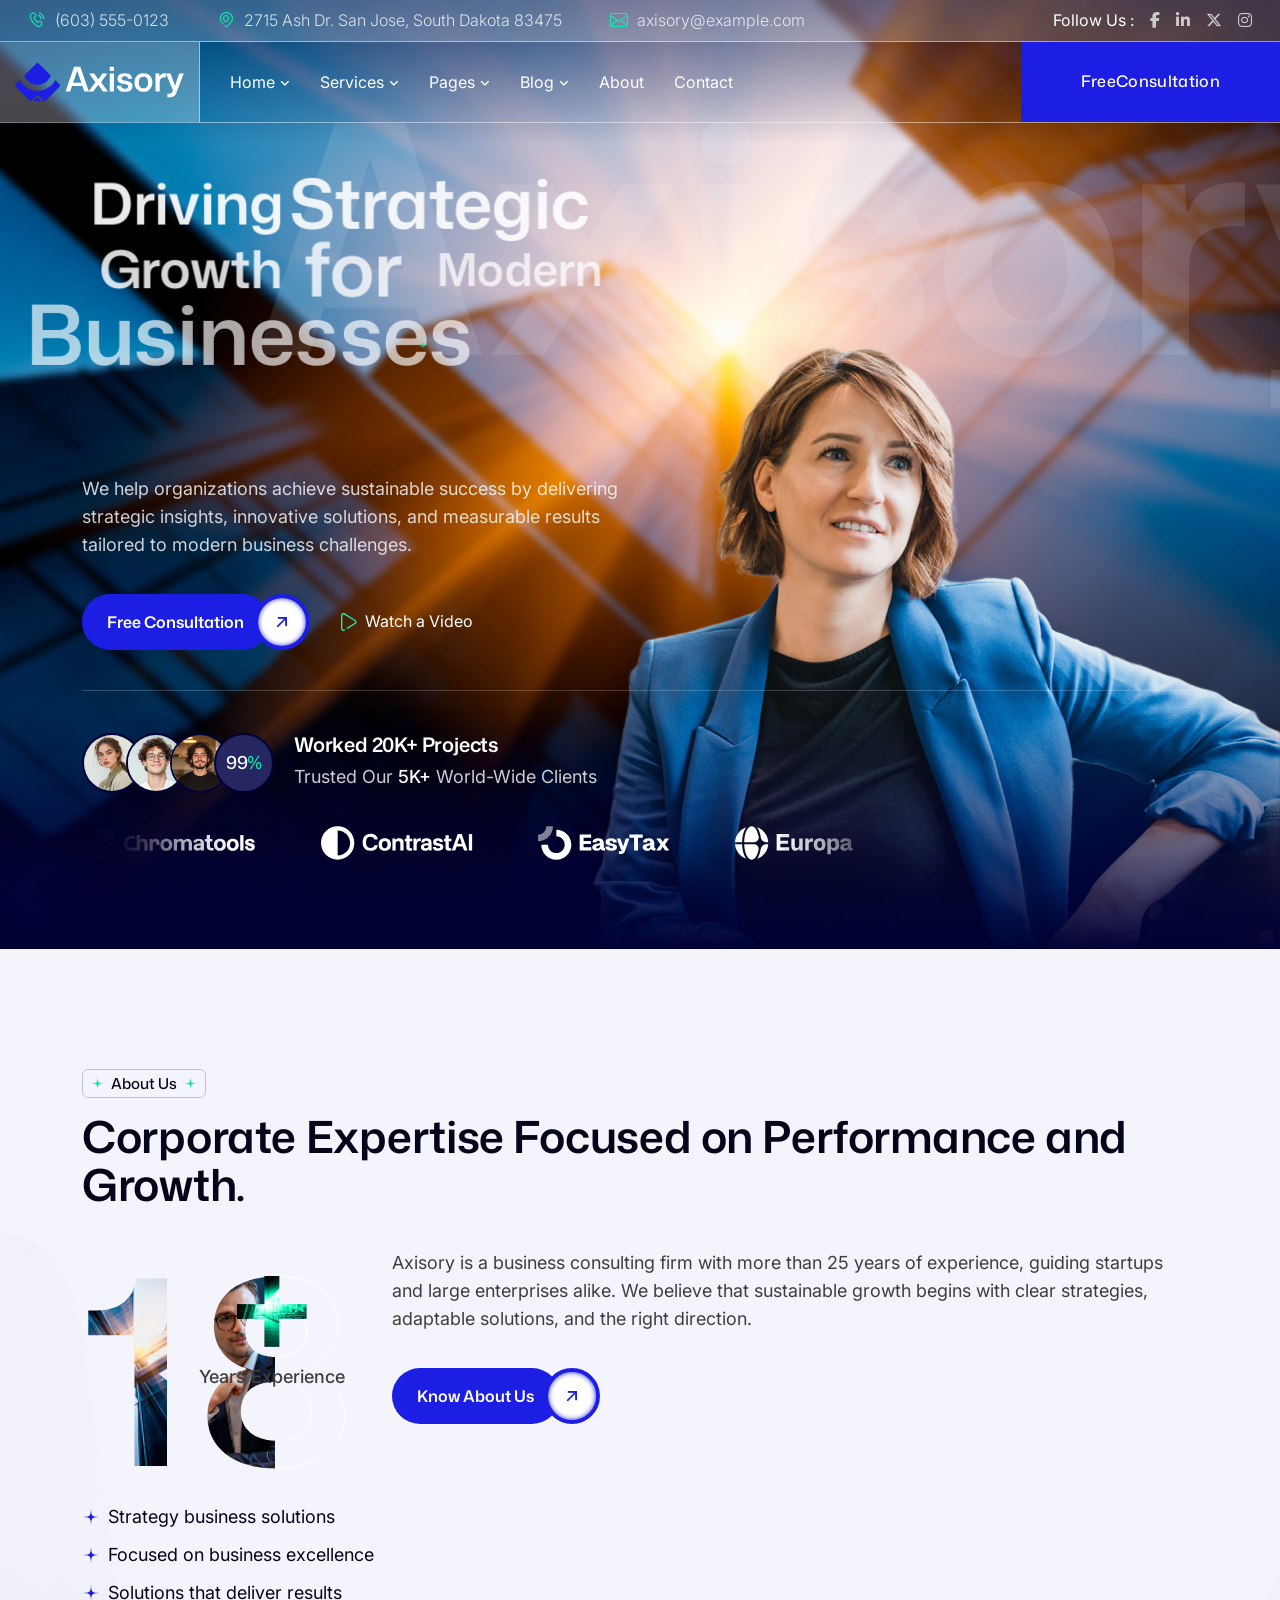
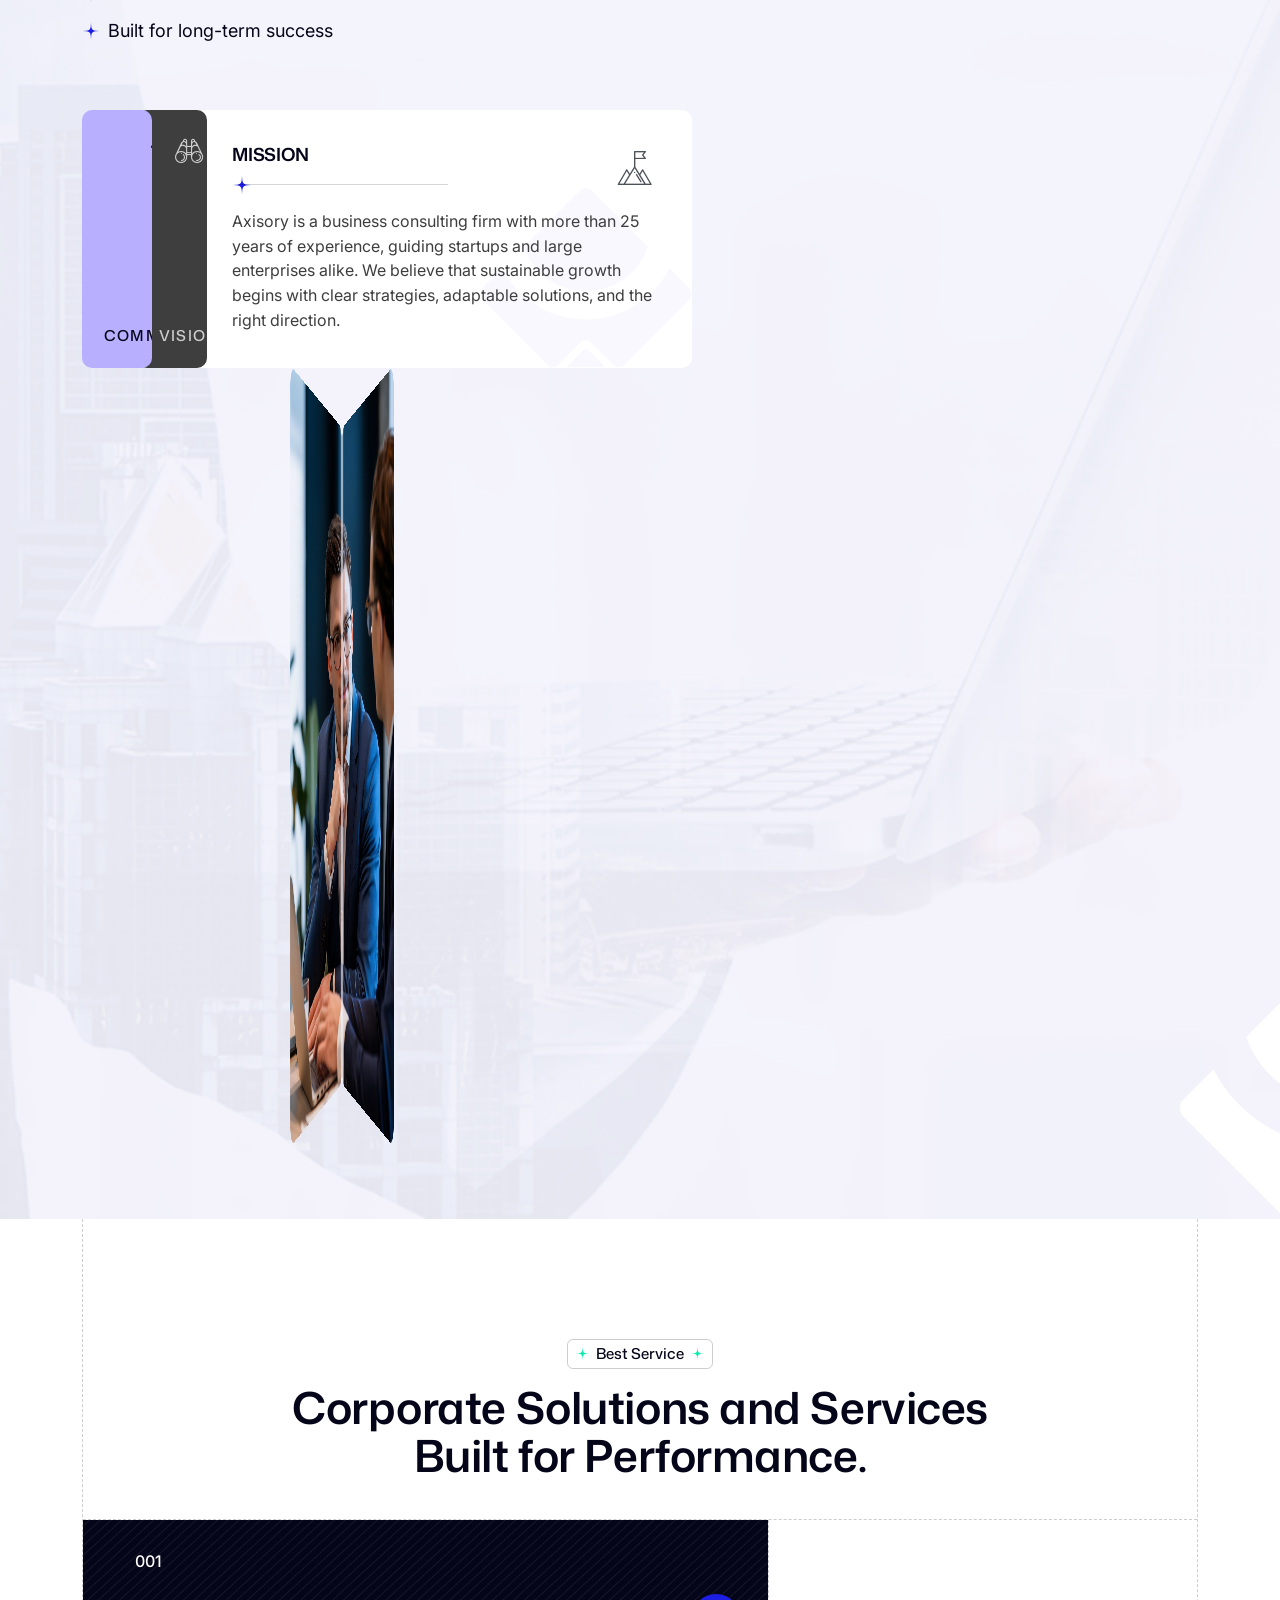
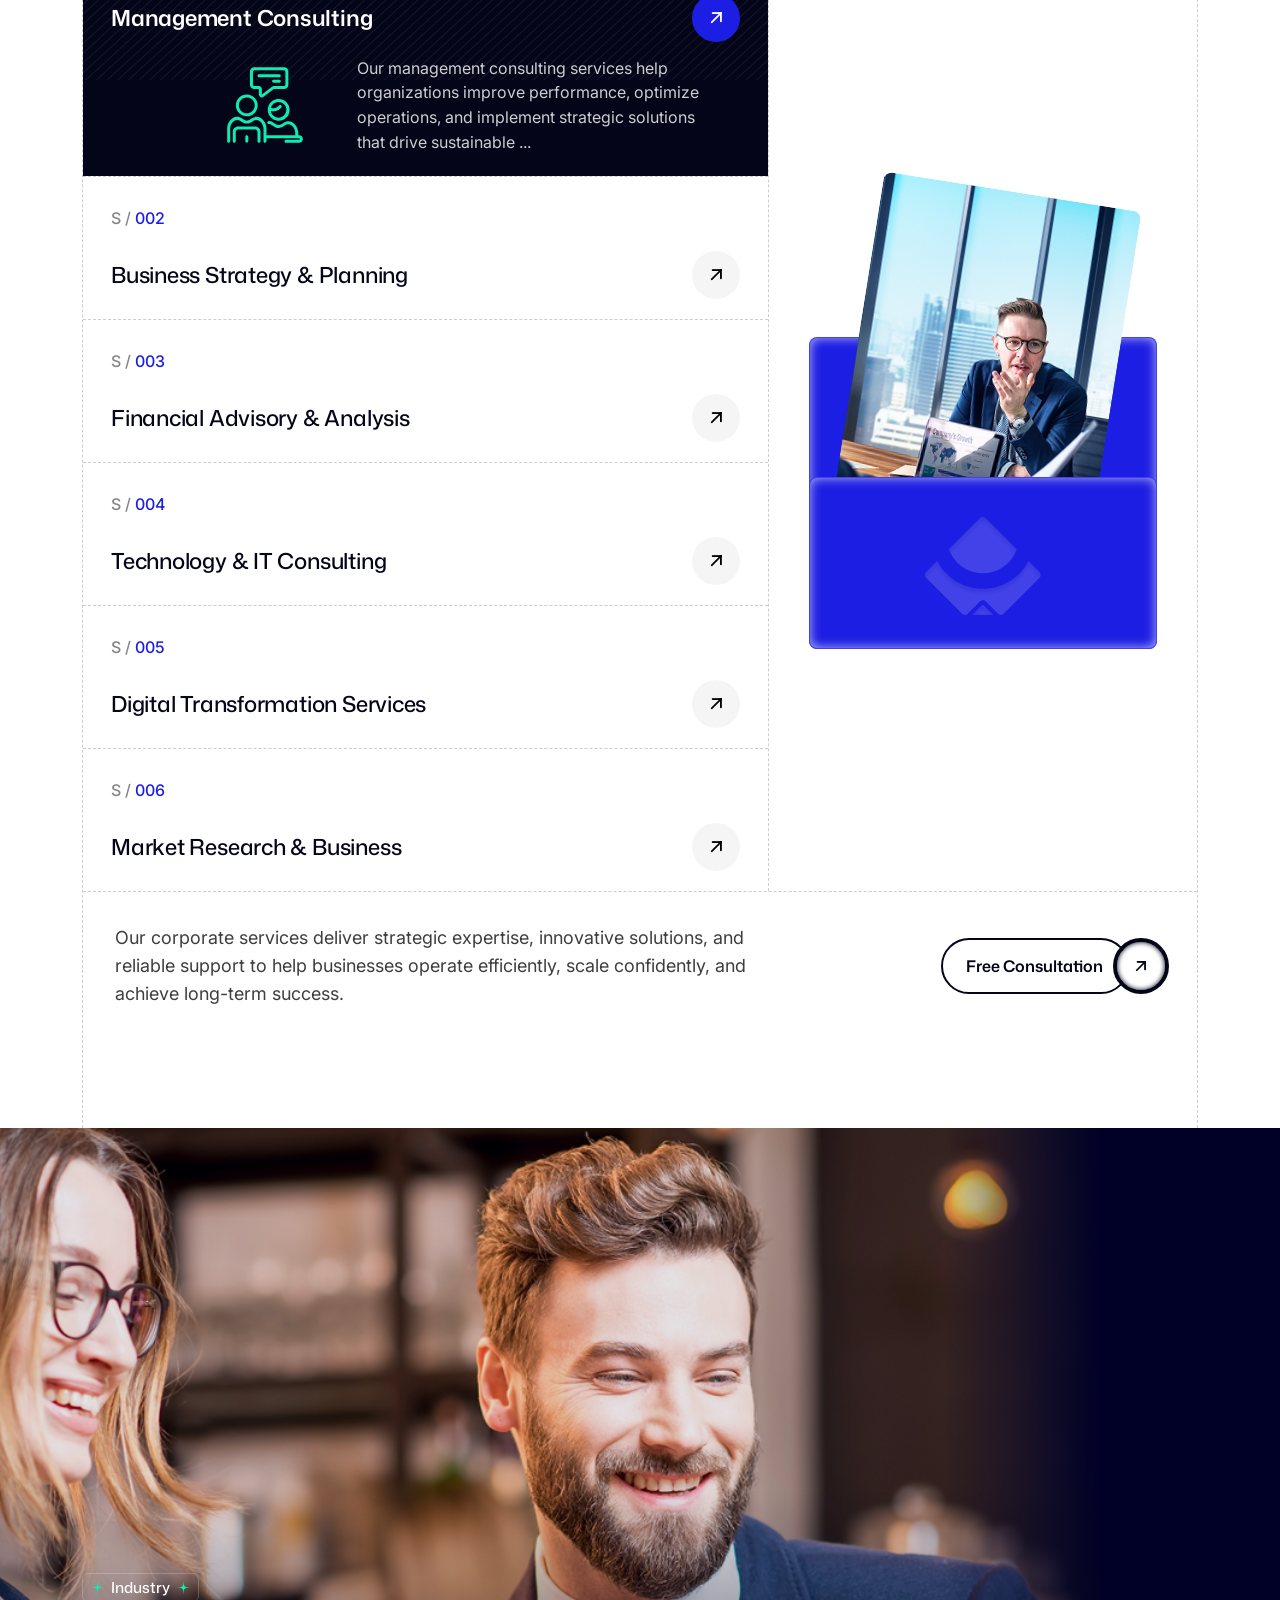
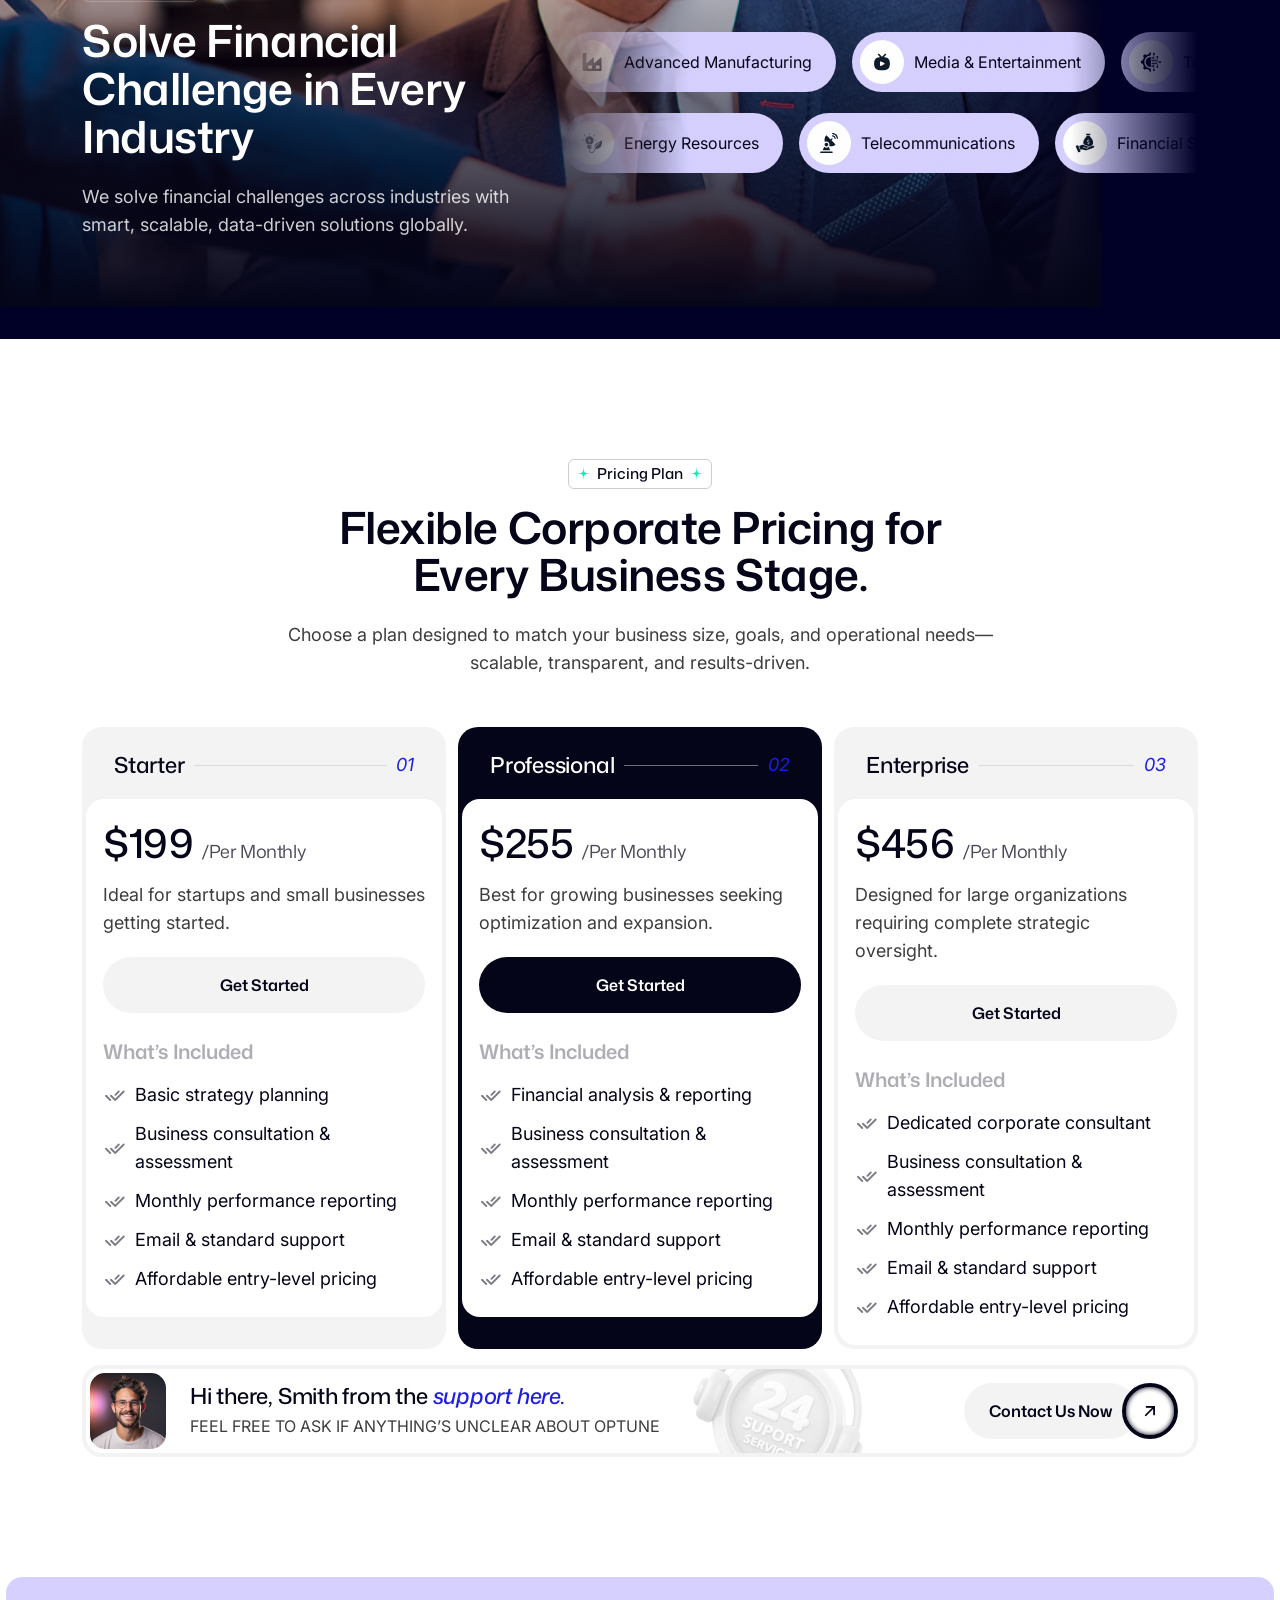
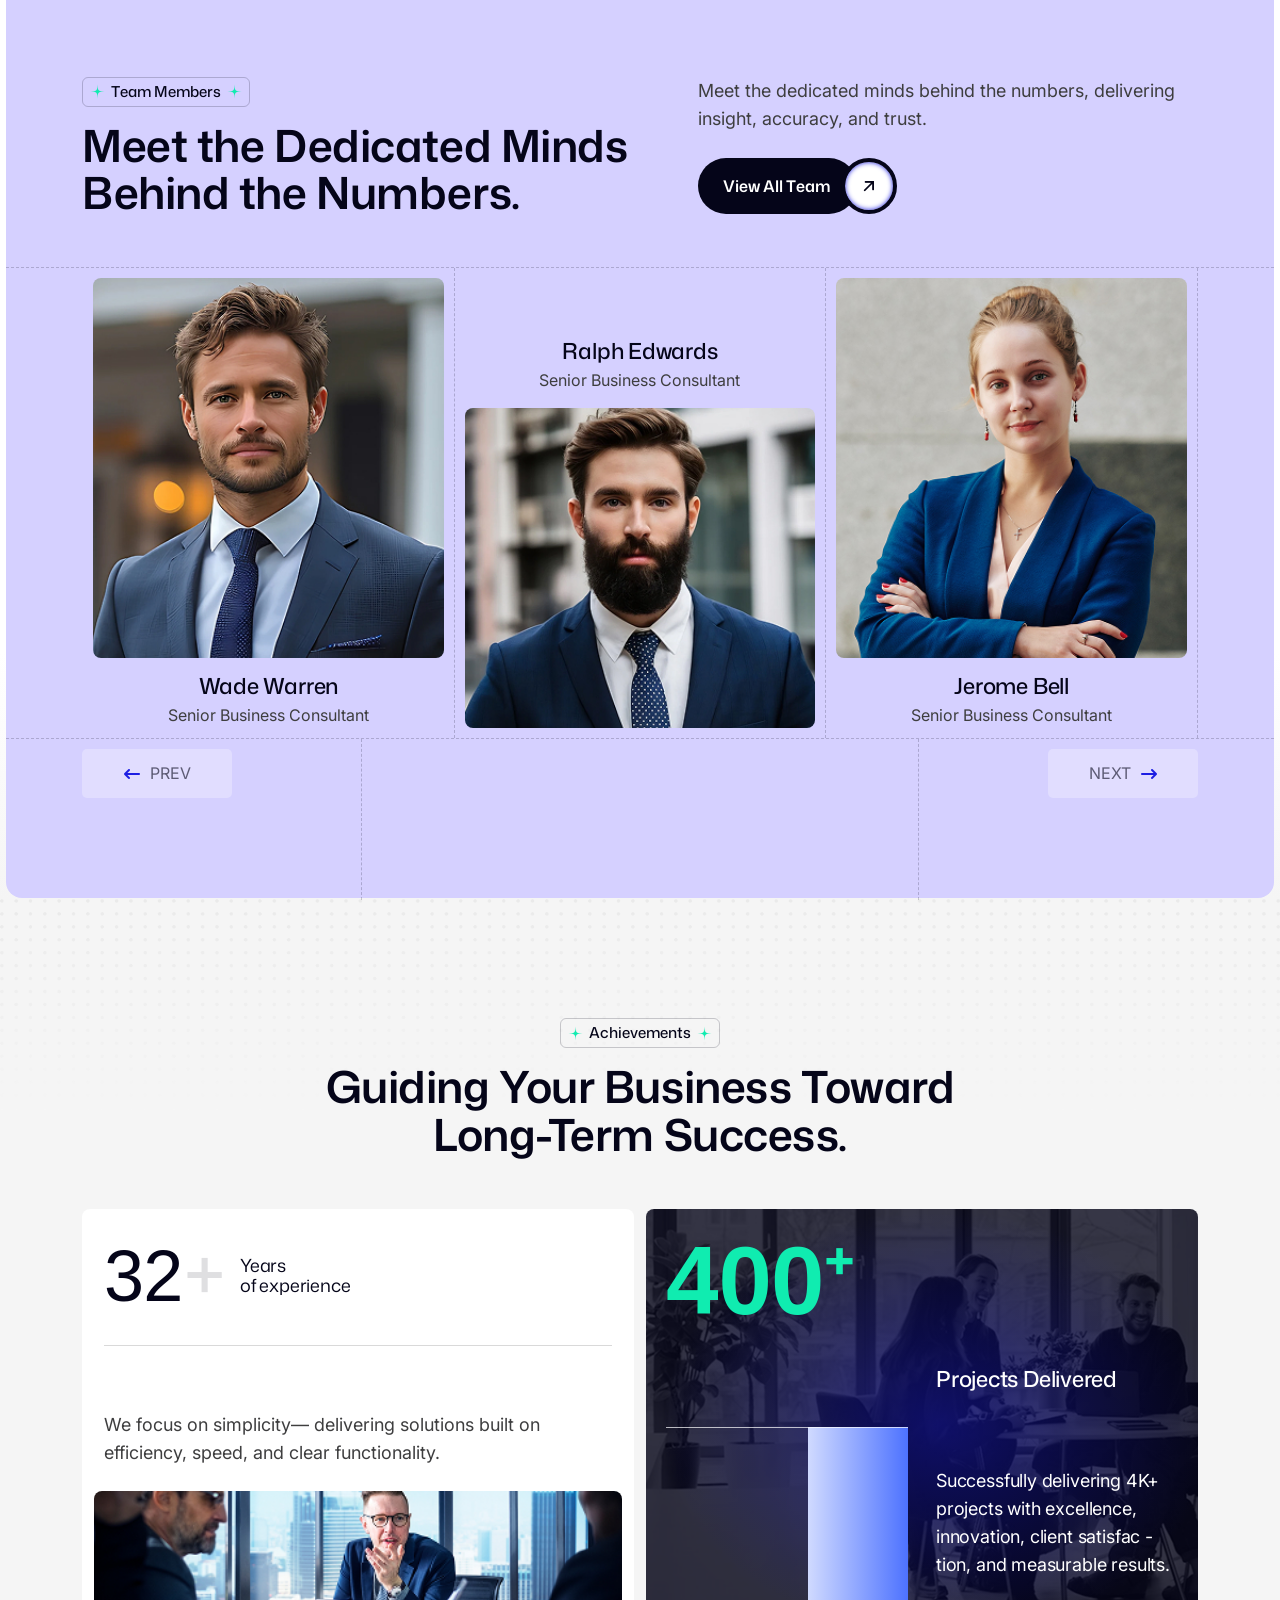
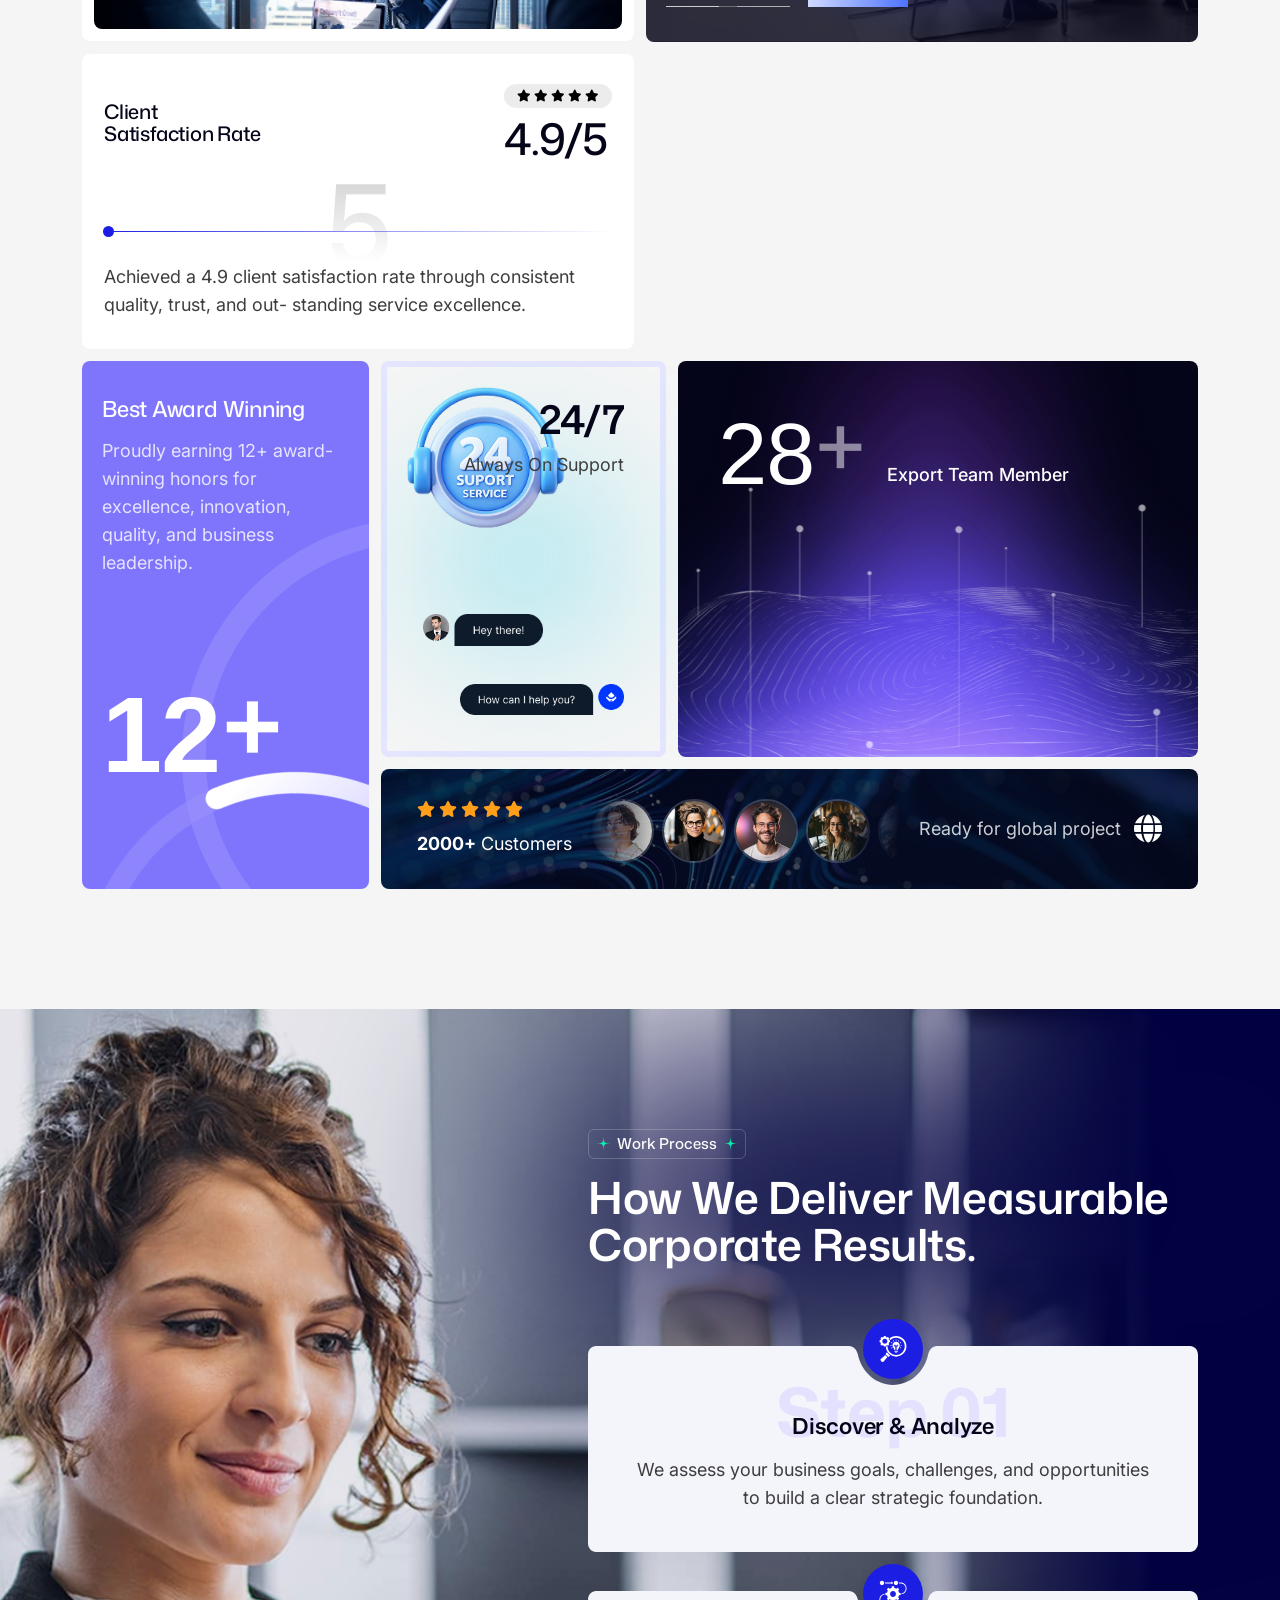
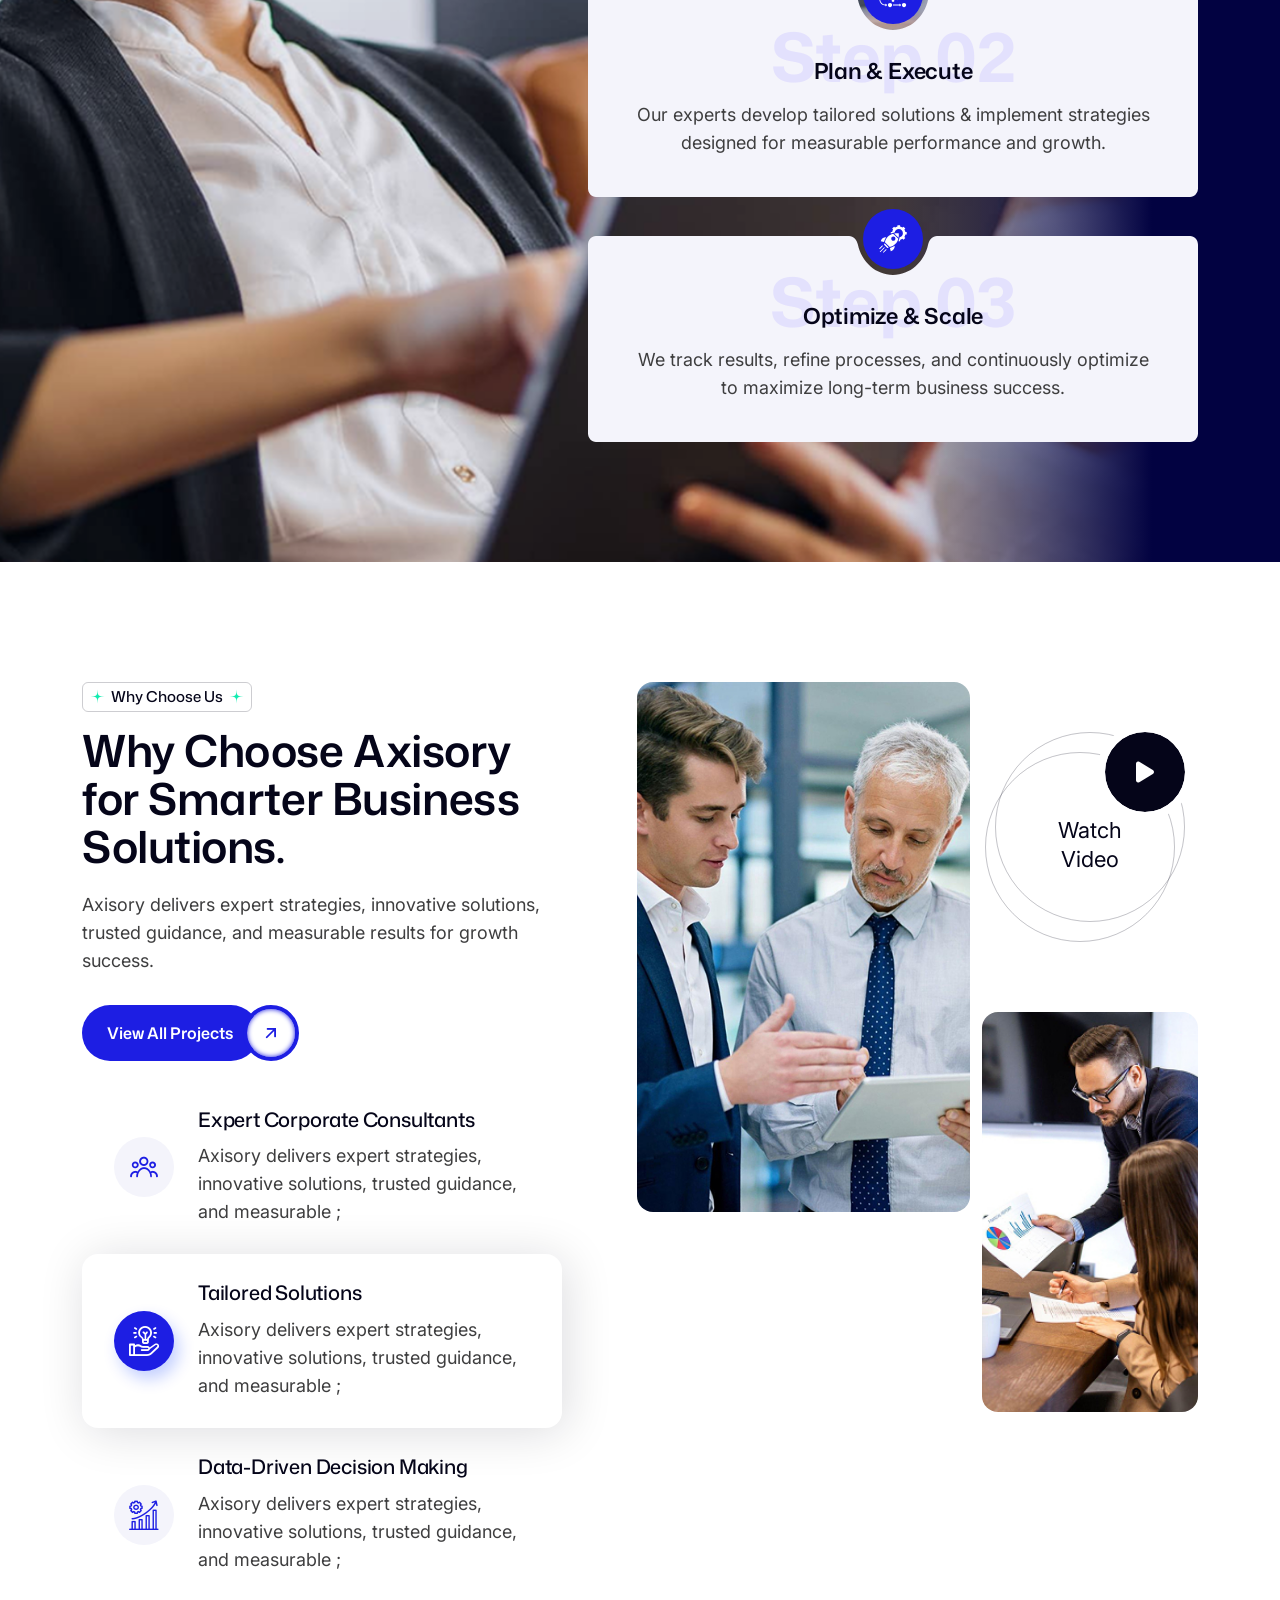
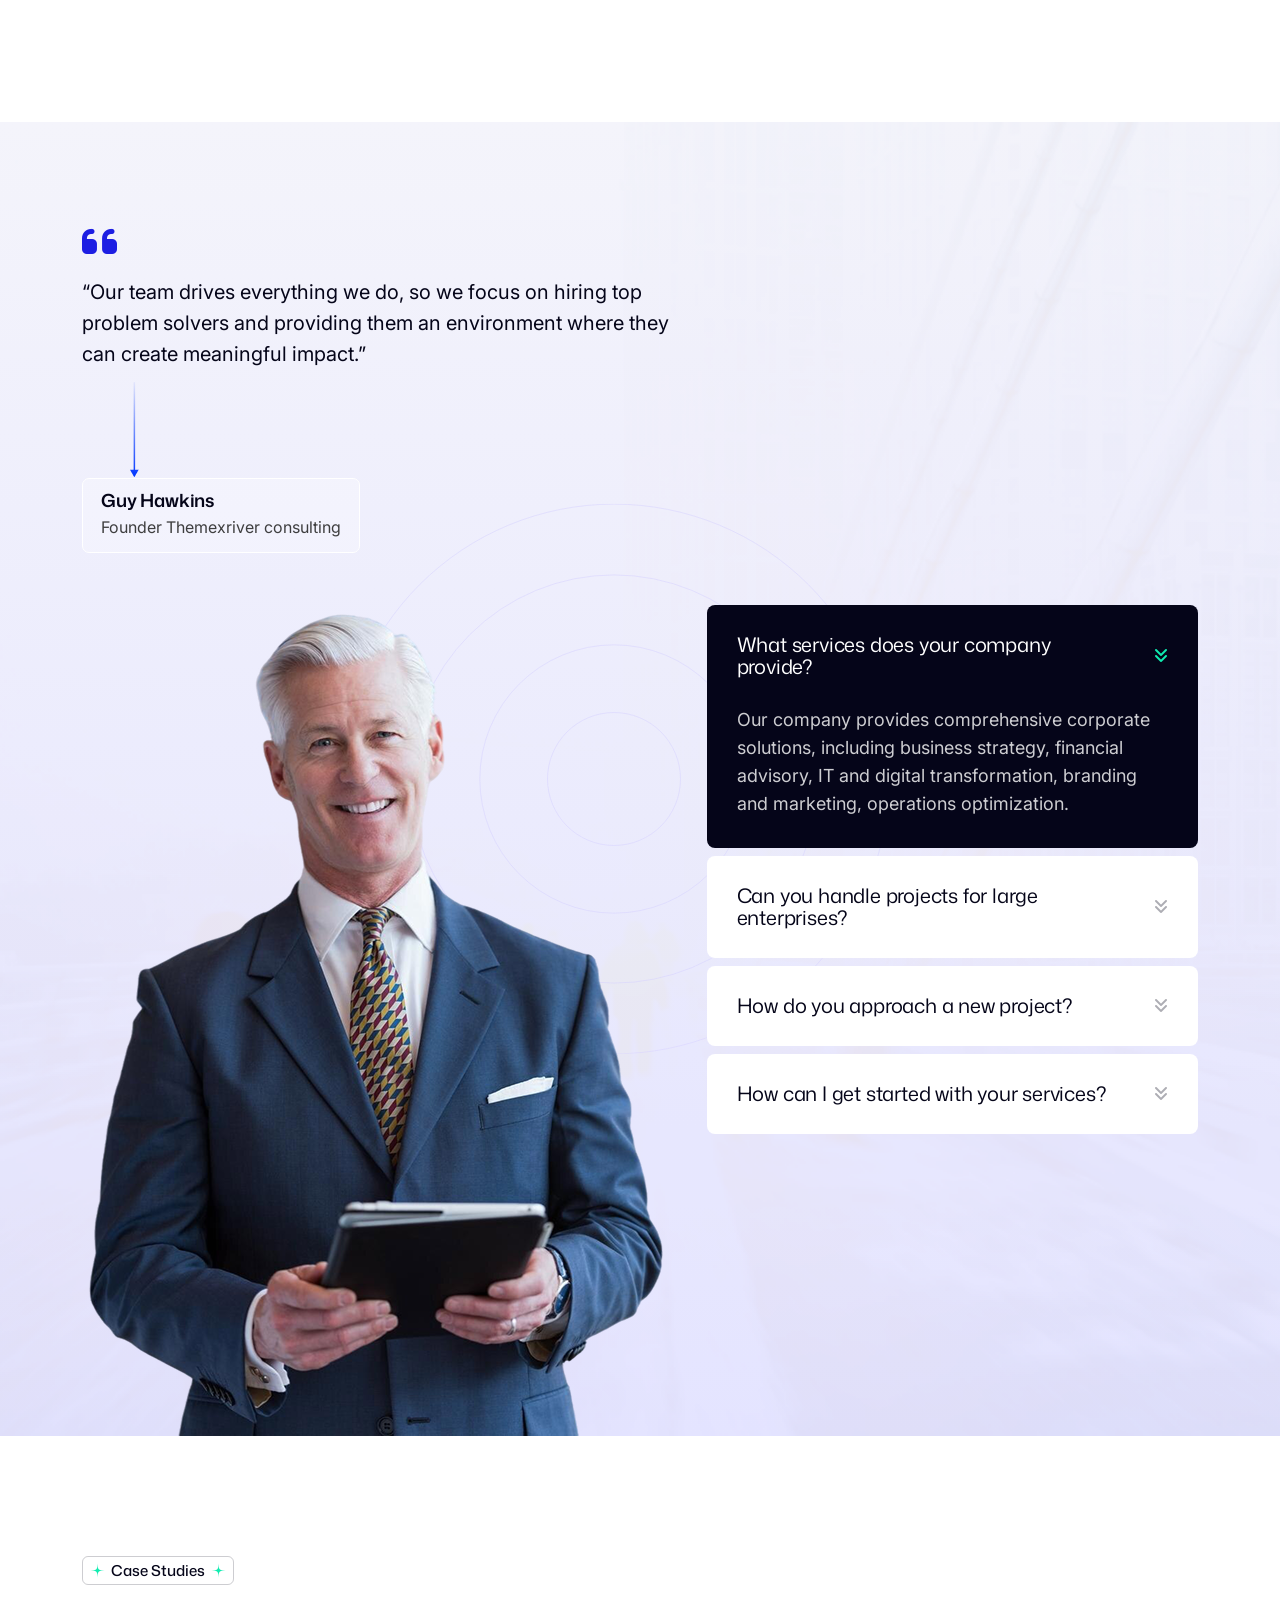
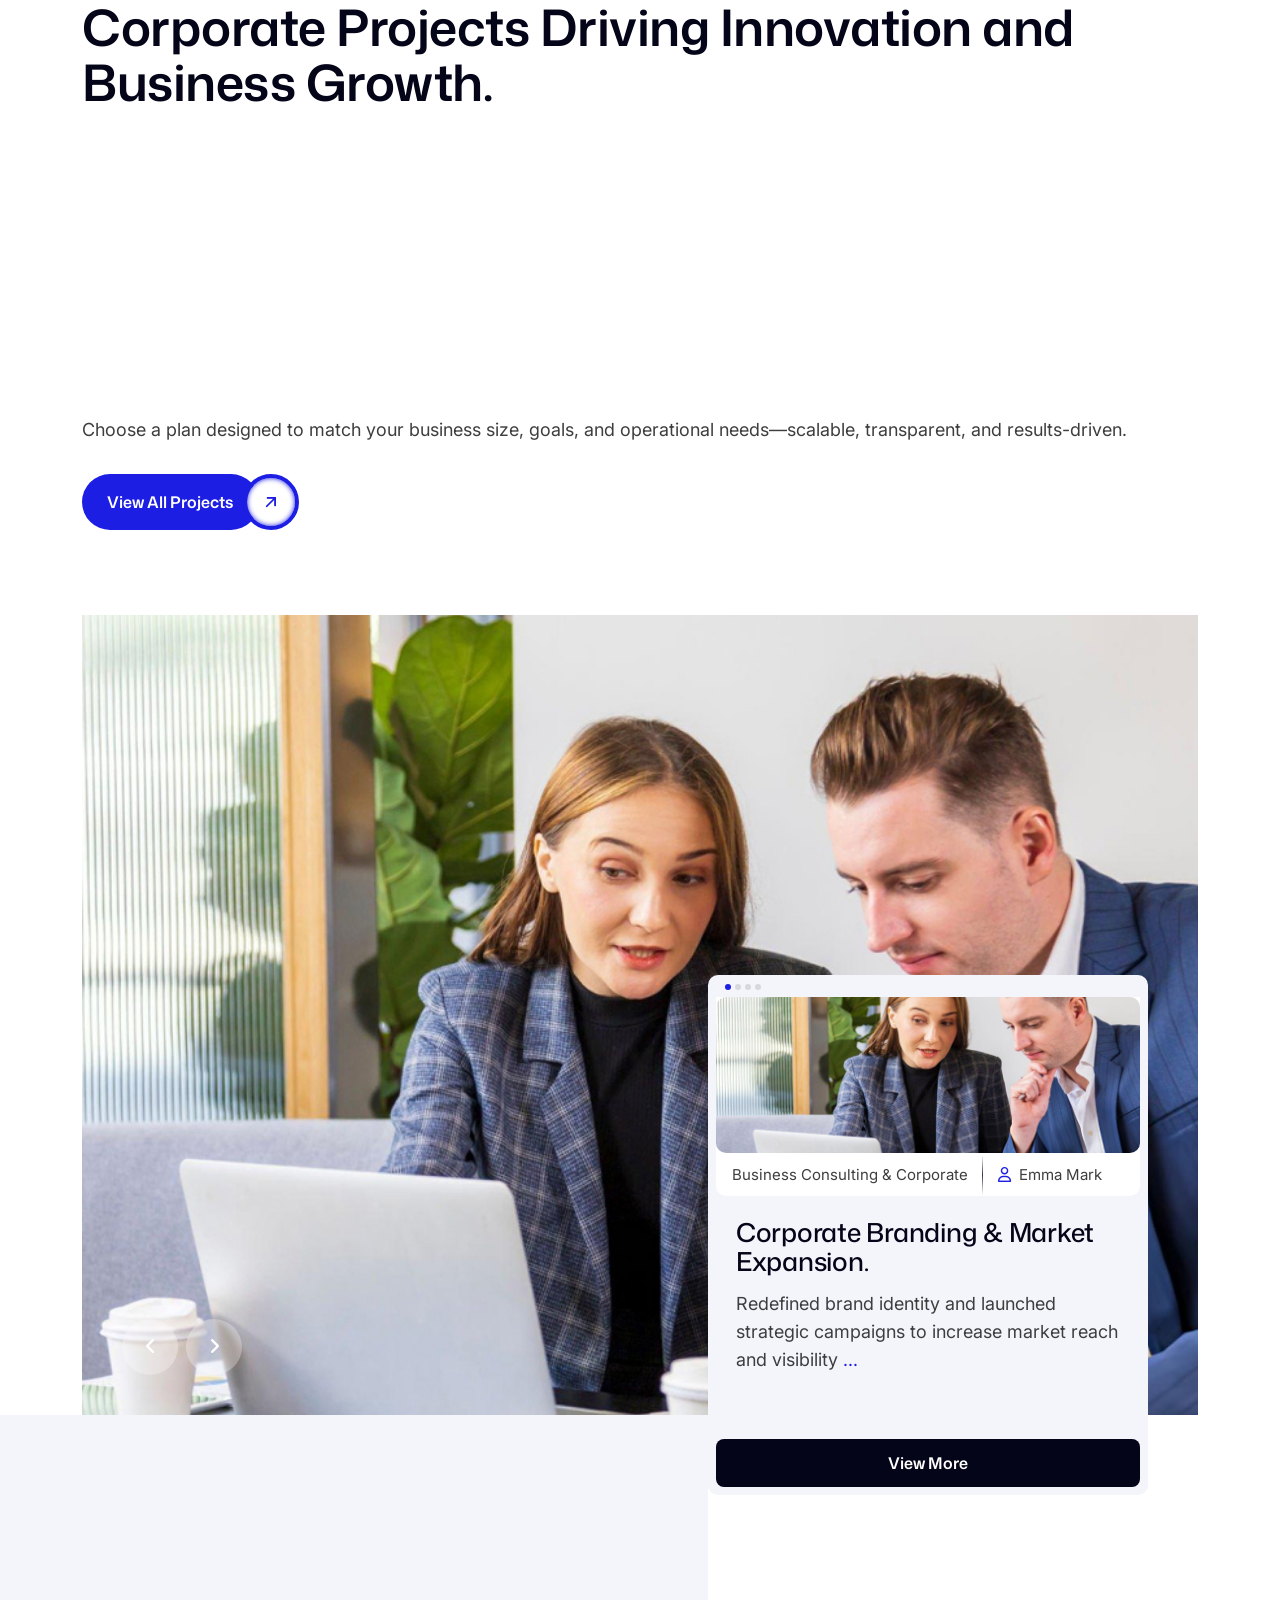
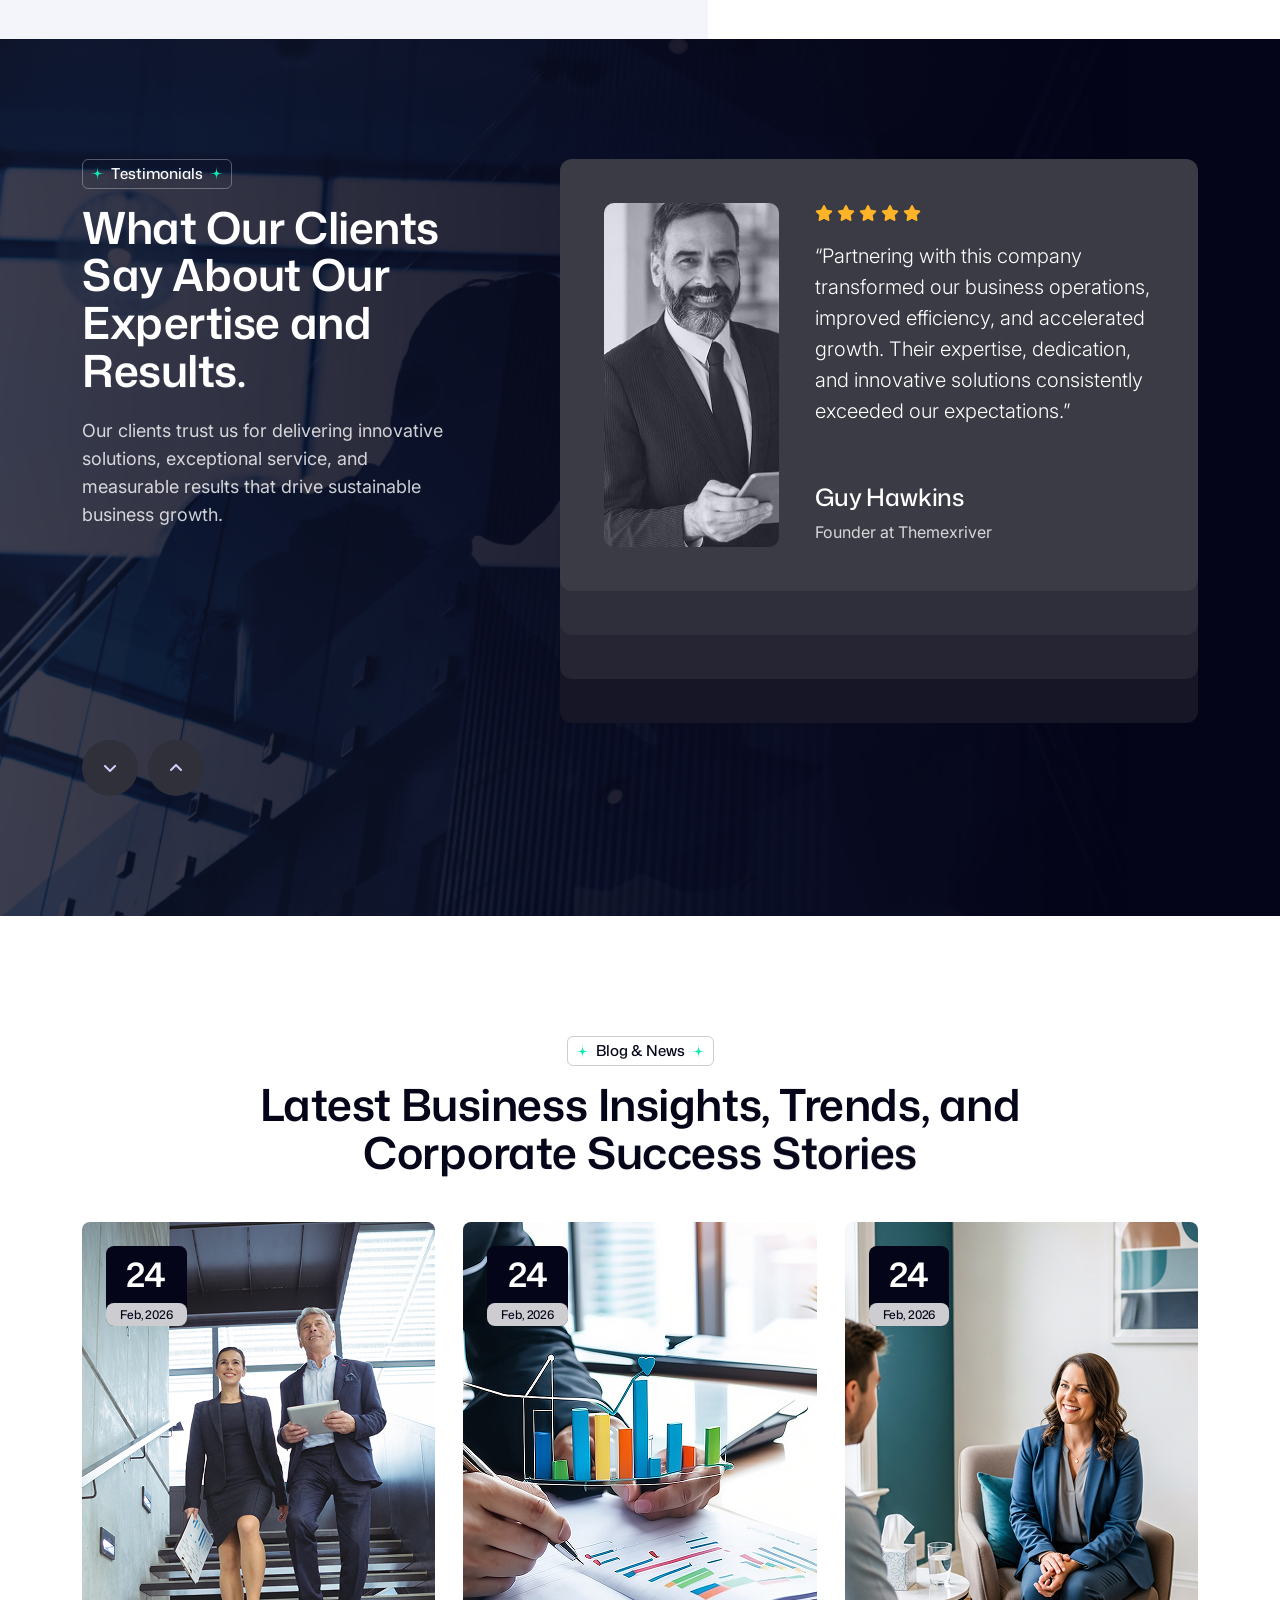
==== commit 1b8b1a30: "home-1-final" ====
--- a/index-6.html
+++ b/index-6.html
@@ -1538,7 +1538,7 @@
 					<!-- single-card -->
 					<div class="as-process-1-card-single wow fadeInUp2" data-wow-offset="100">
 						<div class="icon-elm">
-							<i class="flaticon-research flaticon"></i>
+							<img src="assets/imgs/process/p1-icon-1.svg" alt="">
 						</div>
 						<h3 class="as-h-1 big-title">Step 01</h3>
 						<h3 class="as-h-1 title">Discover & Analyze</h3>
@@ -1556,7 +1556,7 @@
 					<!-- single-card -->
 					<div class="as-process-1-card-single wow fadeInUp2" data-wow-offset="100">
 						<div class="icon-elm">
-							<i class="flaticon-research flaticon"></i>
+							<img src="assets/imgs/process/p1-icon-2.svg" alt="">
 						</div>
 						<h3 class="as-h-1 big-title">Step 02</h3>
 						<h3 class="as-h-1 title">Plan & Execute</h3>
@@ -1573,7 +1573,7 @@
 					<!-- single-card -->
 					<div class="as-process-1-card-single wow fadeInUp2" data-wow-offset="100">
 						<div class="icon-elm">
-							<i class="flaticon-launch flaticon"></i>
+							<img src="assets/imgs/process/p1-icon-3.svg" alt="">
 						</div>
 						<h3 class="as-h-1 big-title">Step 03</h3>
 						<h3 class="as-h-1 title">Optimize & Scale</h3>
@@ -1712,7 +1712,7 @@
 						</div>
 					</div>
 					<div class="img-elm">
-						<img class="wow fadeInUp2" data-wow-offset="200" src="assets/imgs/faqs/faqs1-img-1.png" alt="">
+						<img class="wow fadeInUp2" data-wow-duration="1.5s" data-wow-offset="300" src="assets/imgs/faqs/faqs1-img-1.png" alt="">
 					</div>
 				</div>
 
--- a/assets/css/main.css
+++ b/assets/css/main.css
@@ -1905,6 +1905,12 @@
 .as-price-1-card:is(.active) .hr-line {
   opacity: 50%;
 }
+.as-price-1-card:is(.active) .card-btn {
+  color: #fff;
+}
+.as-price-1-card:is(.active) .card-btn::after {
+  background-color: var(--as-clr-h-1);
+}
 .as-price-1-content {
   border-radius: 20px;
   padding: 4px;
@@ -2801,6 +2807,8 @@
   gap: 12px;
   perspective: 2000px;
   transform-style: preserve-3d;
+  position: relative;
+  z-index: 1;
 }
 .as-process-1-card-single {
   text-align: center;
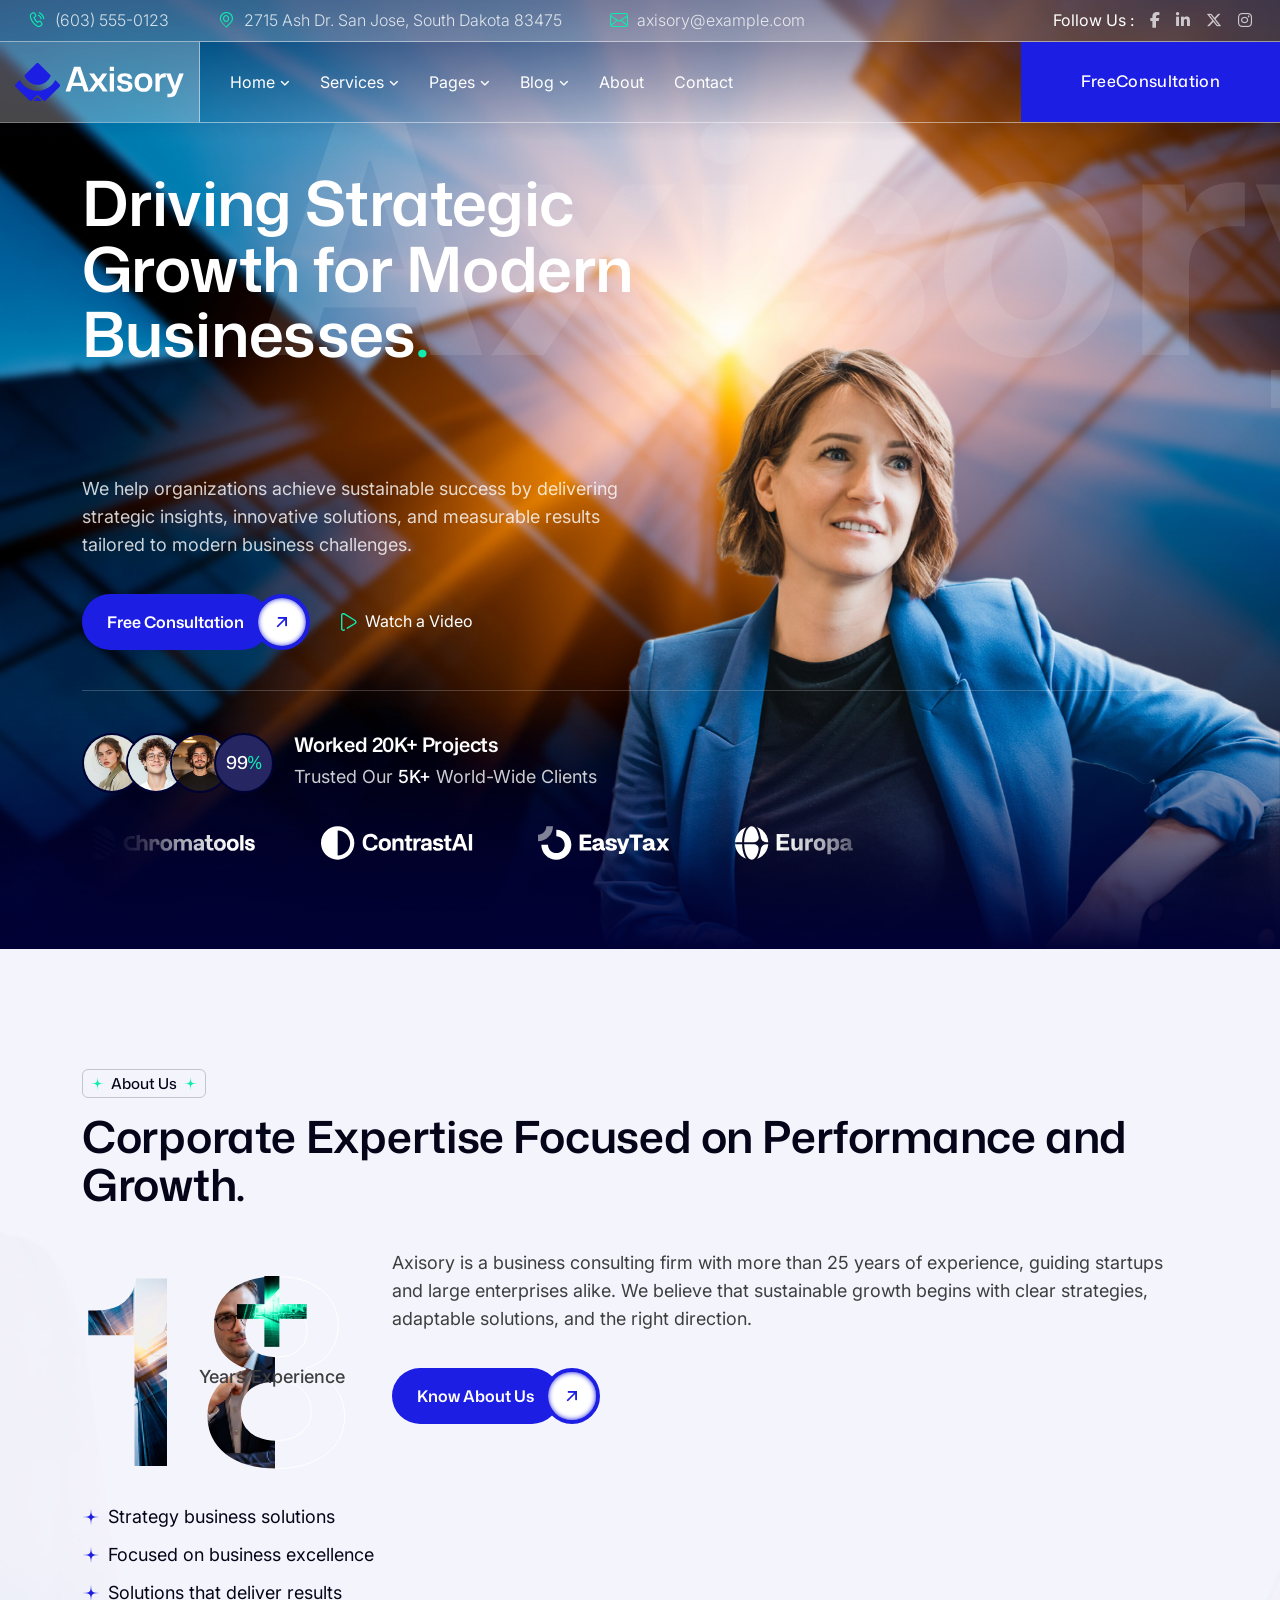
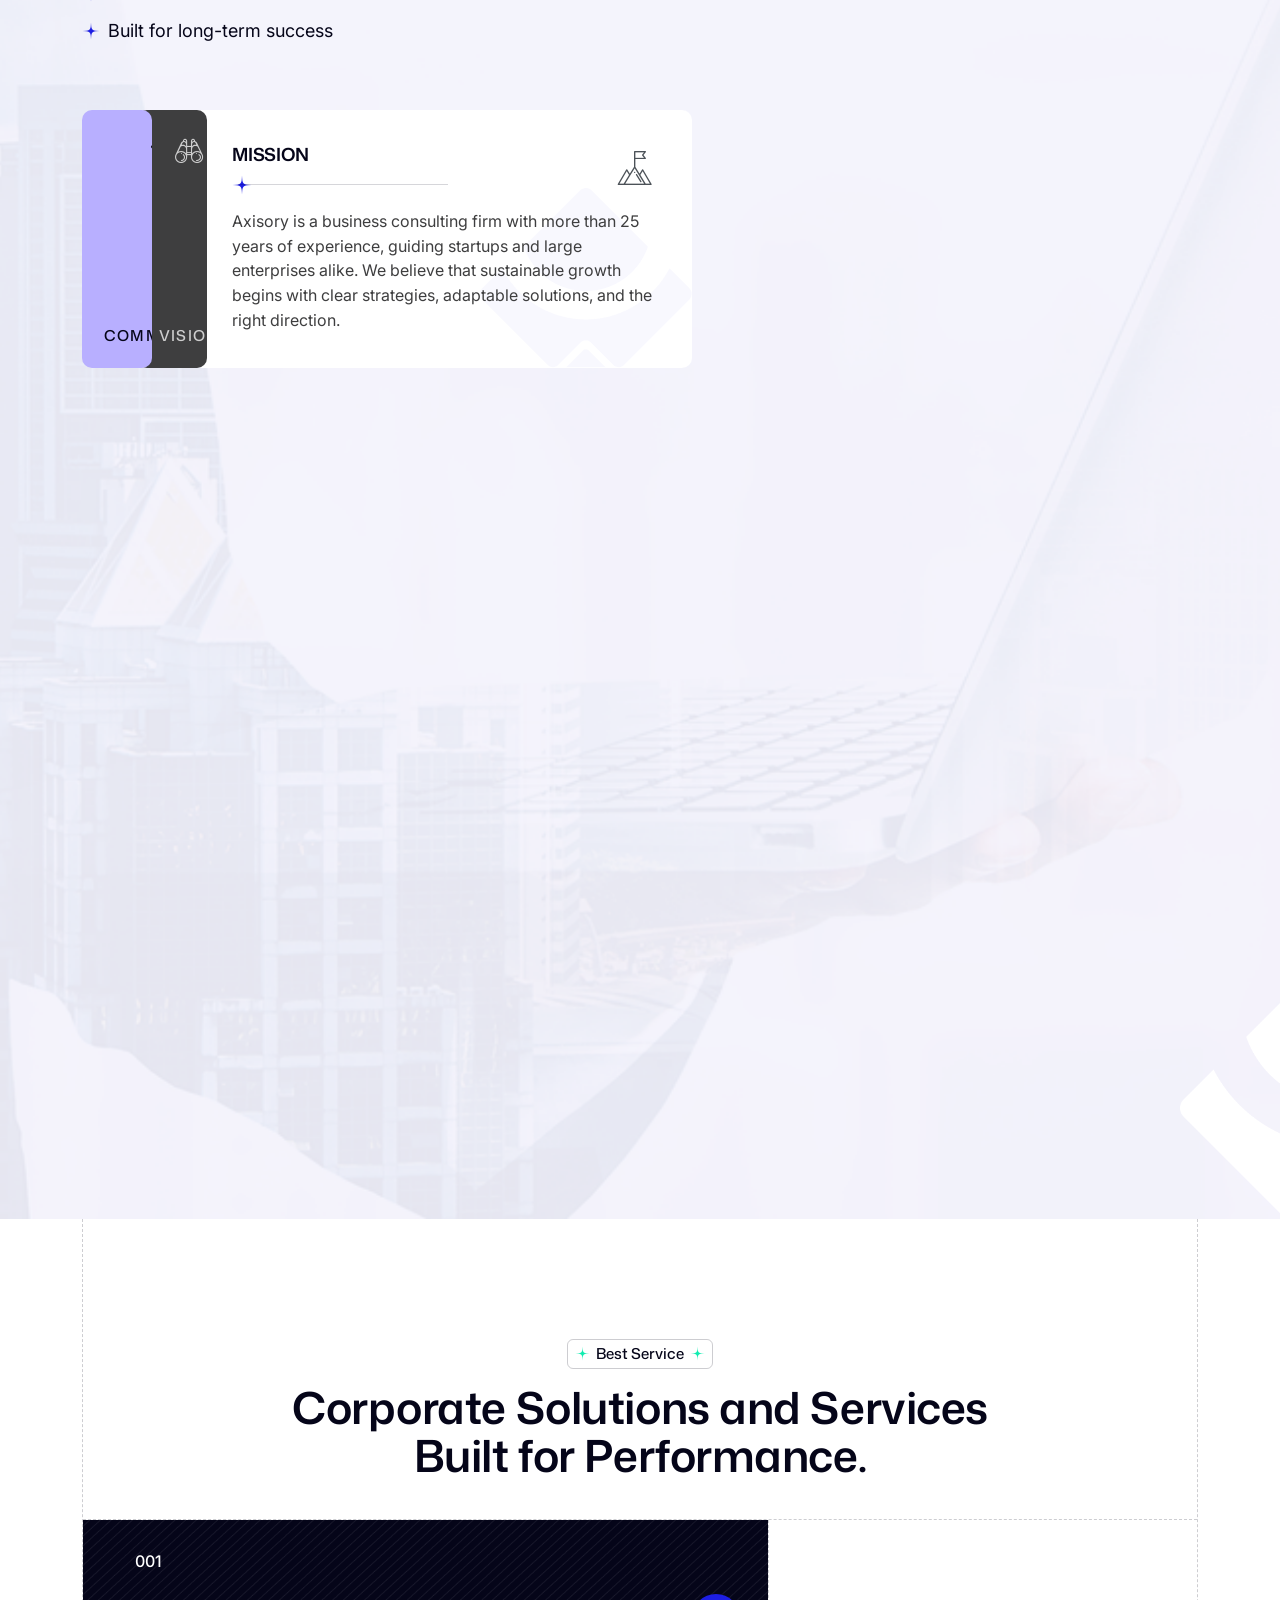
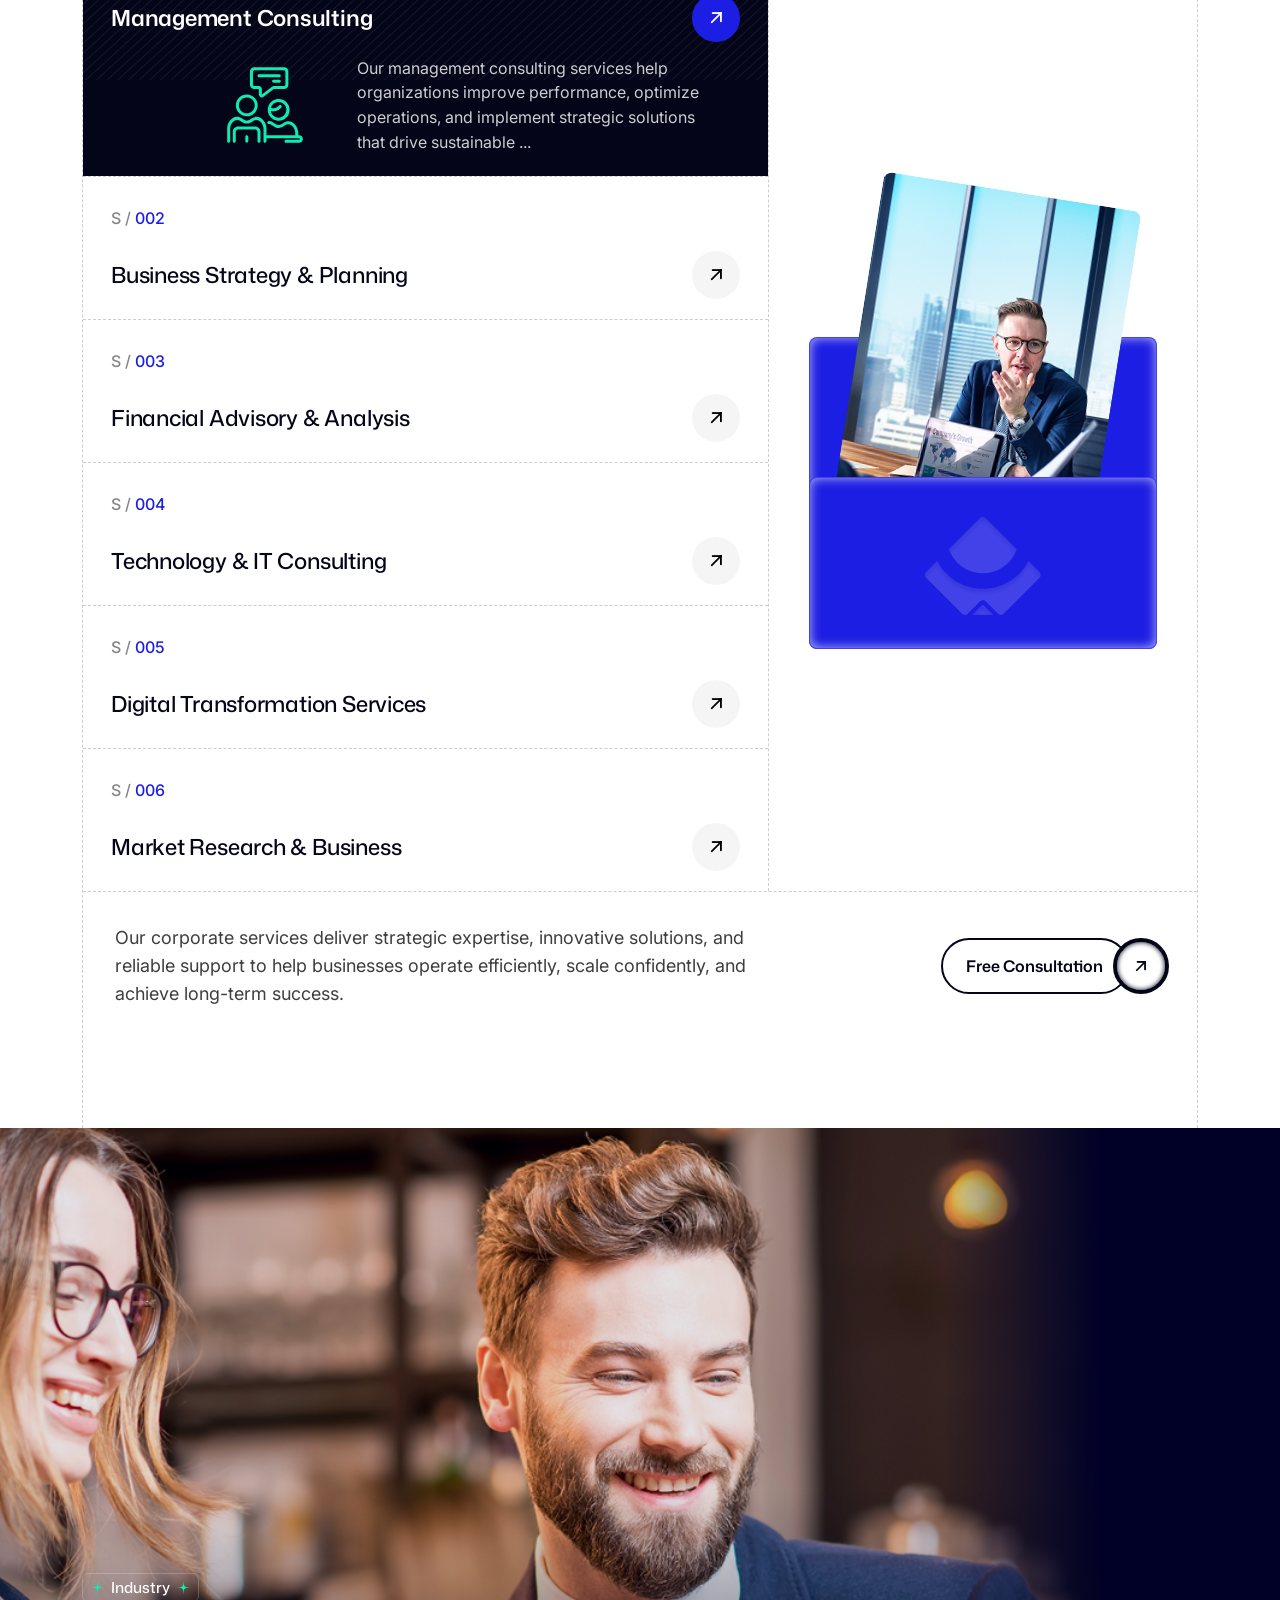
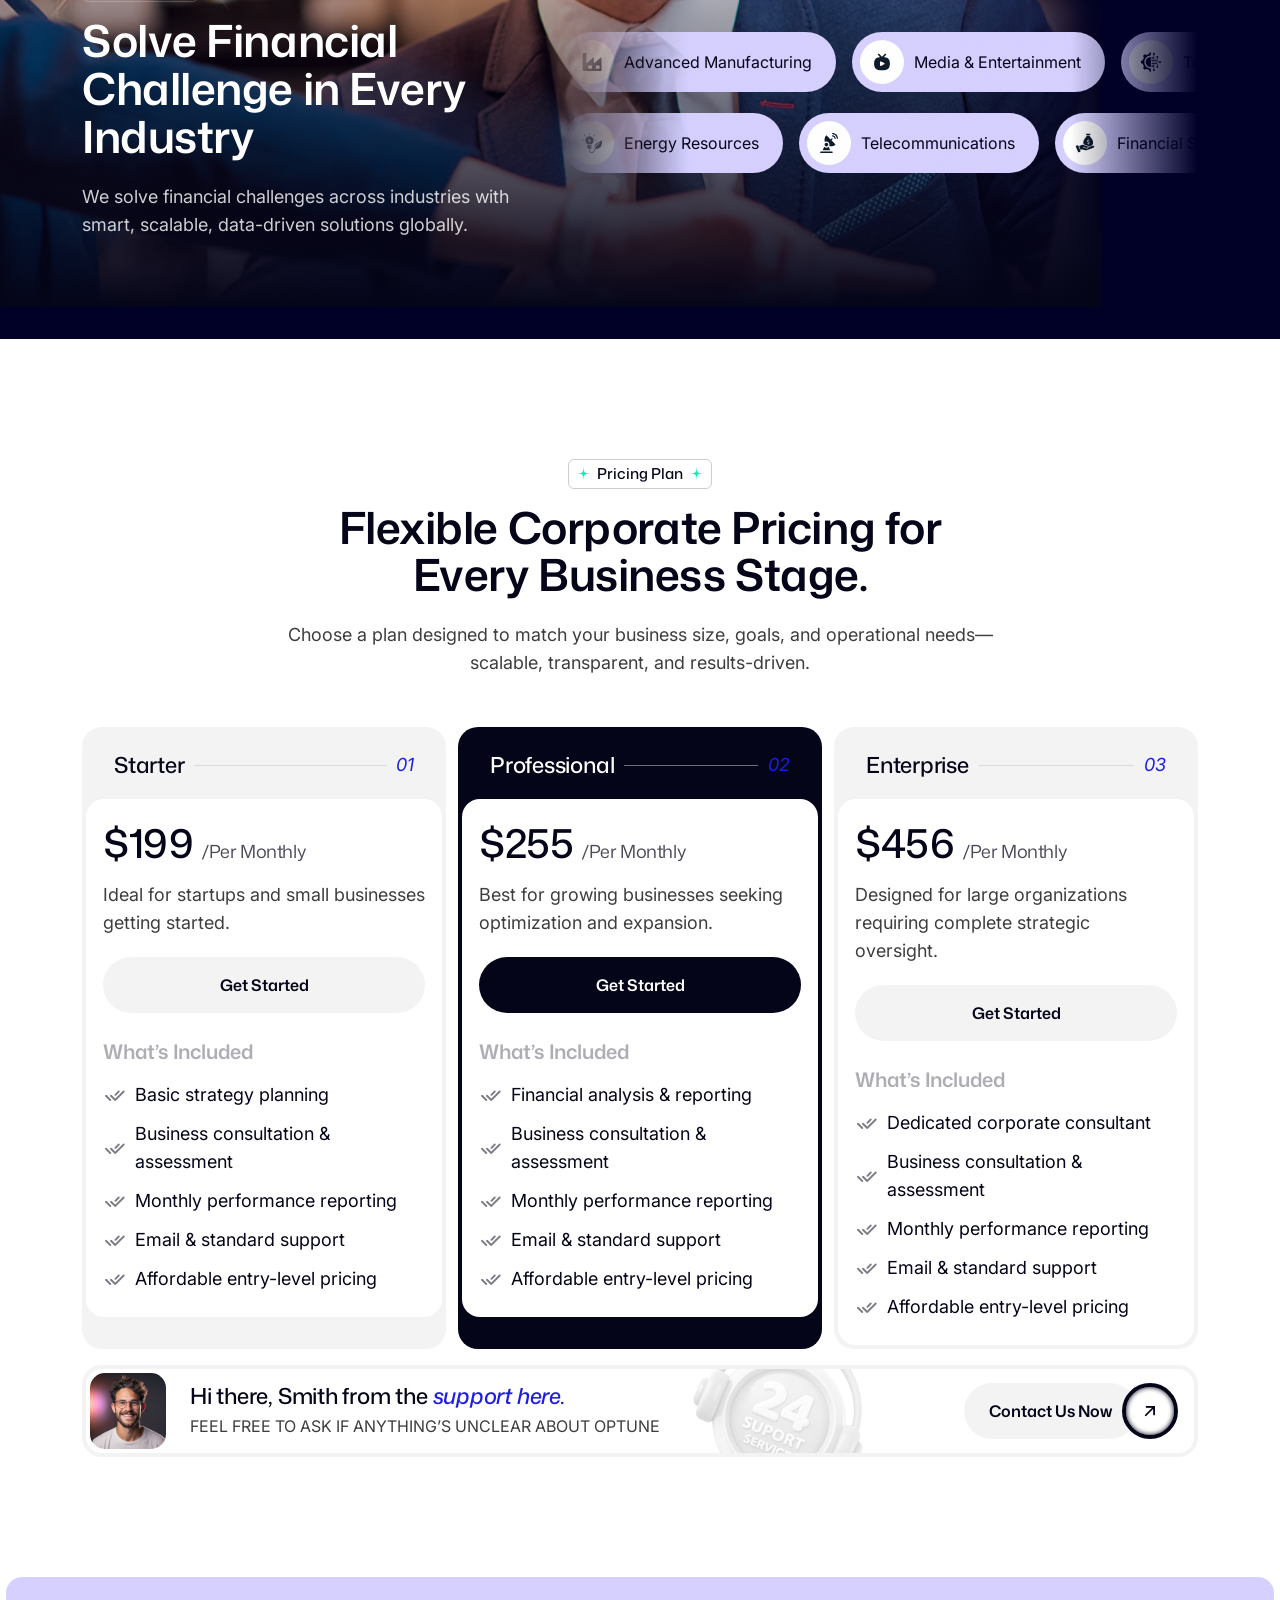
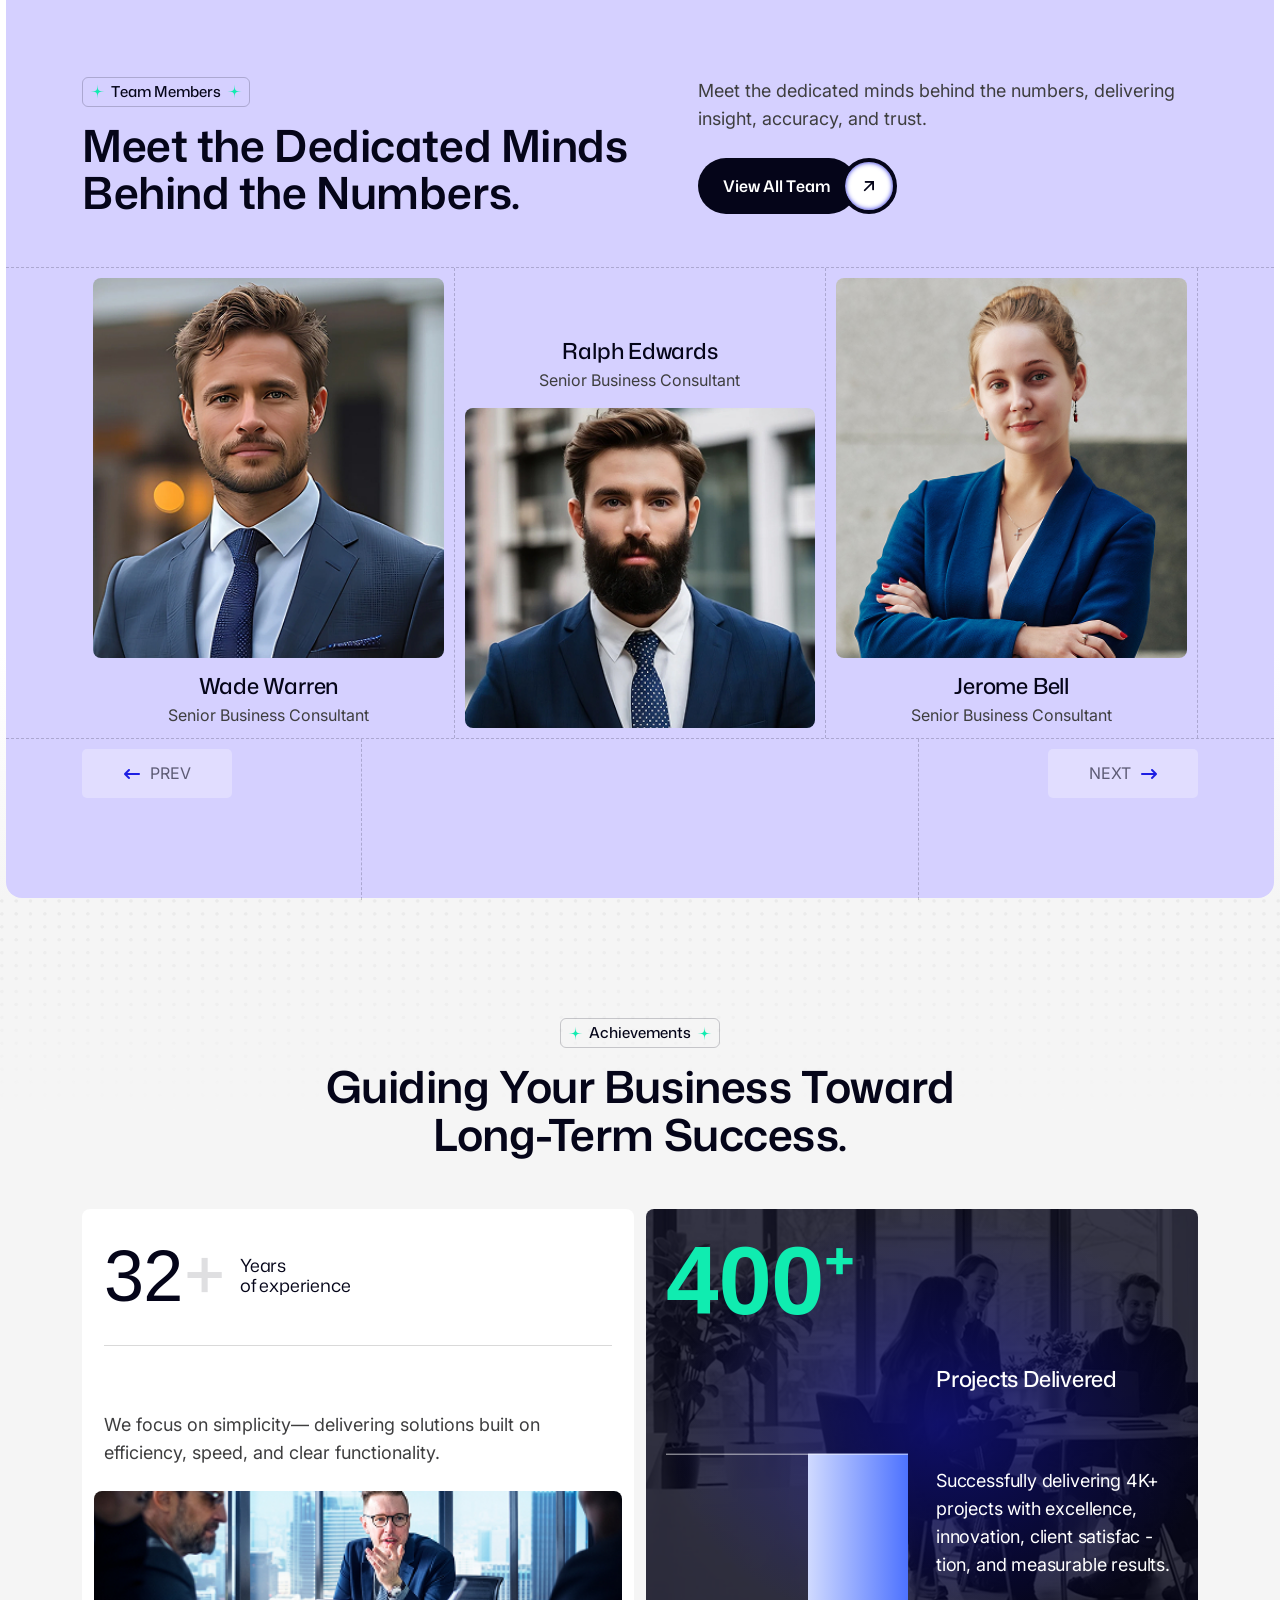
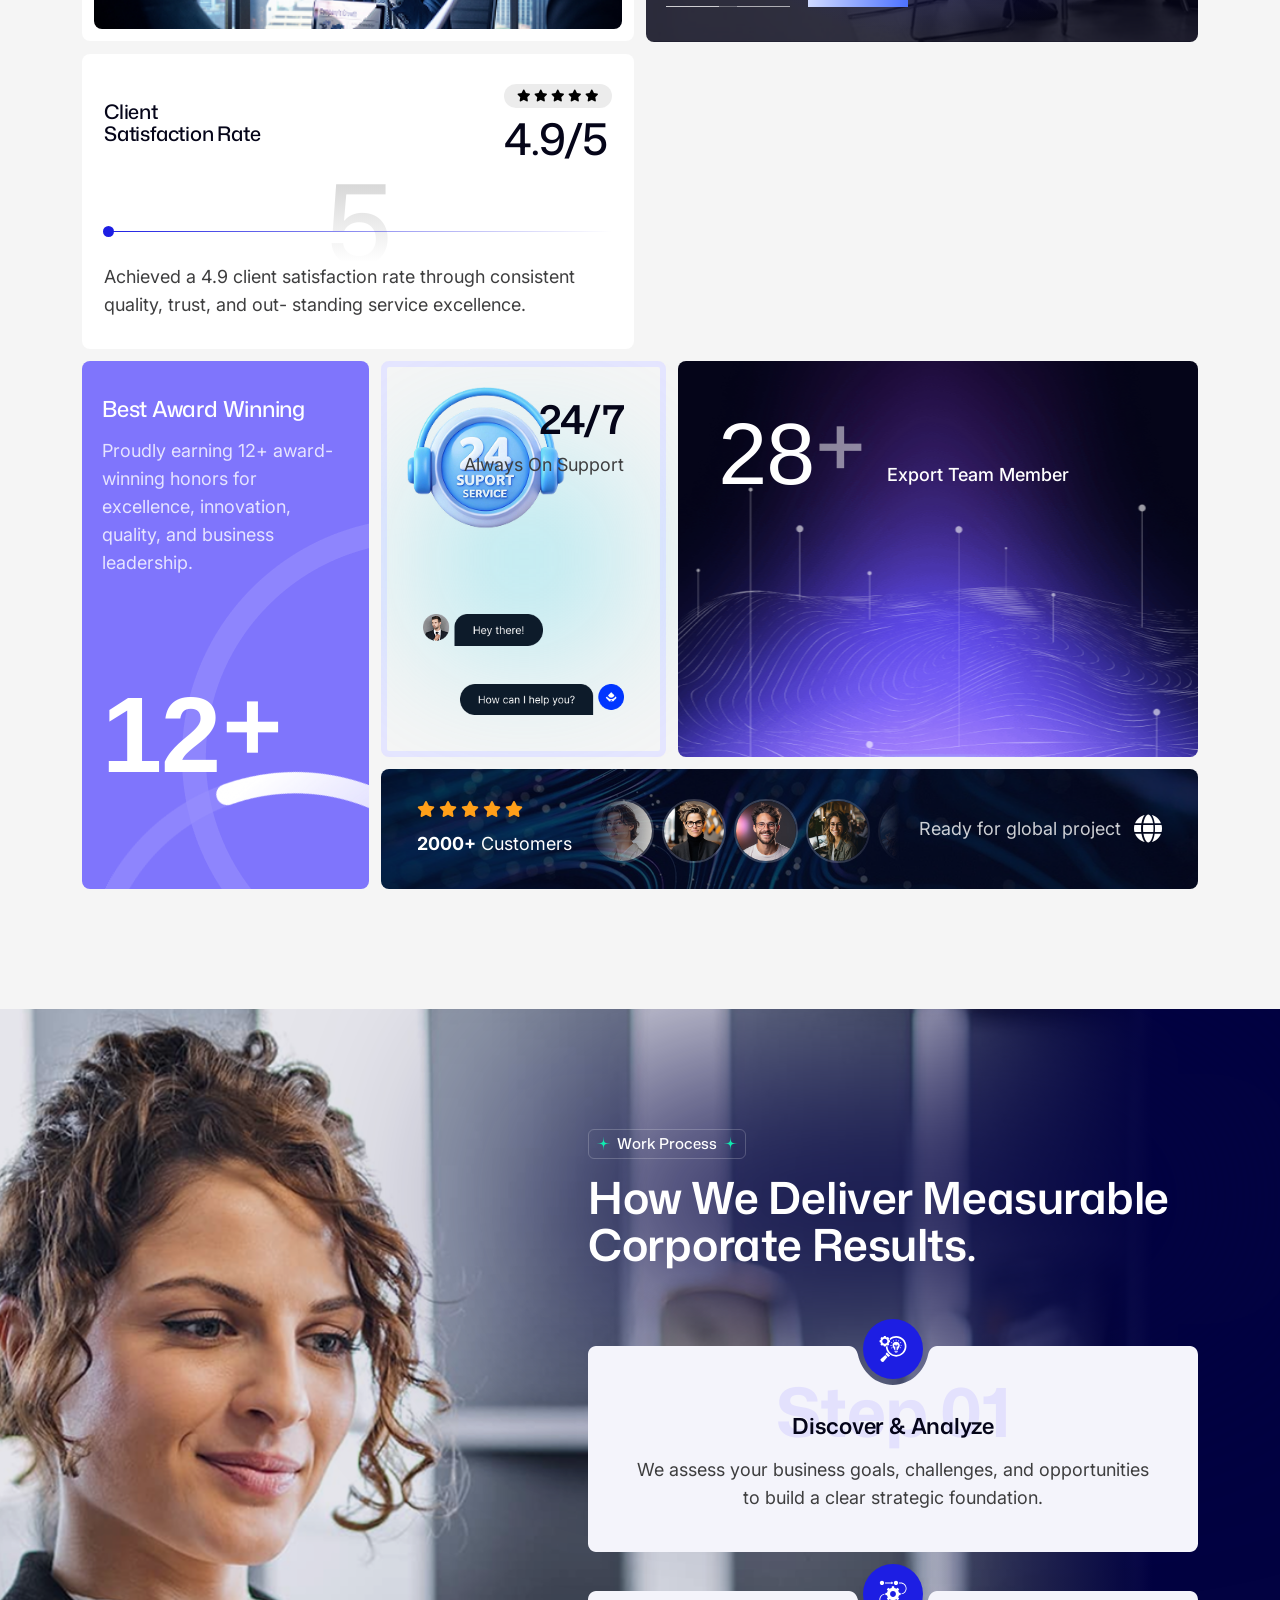
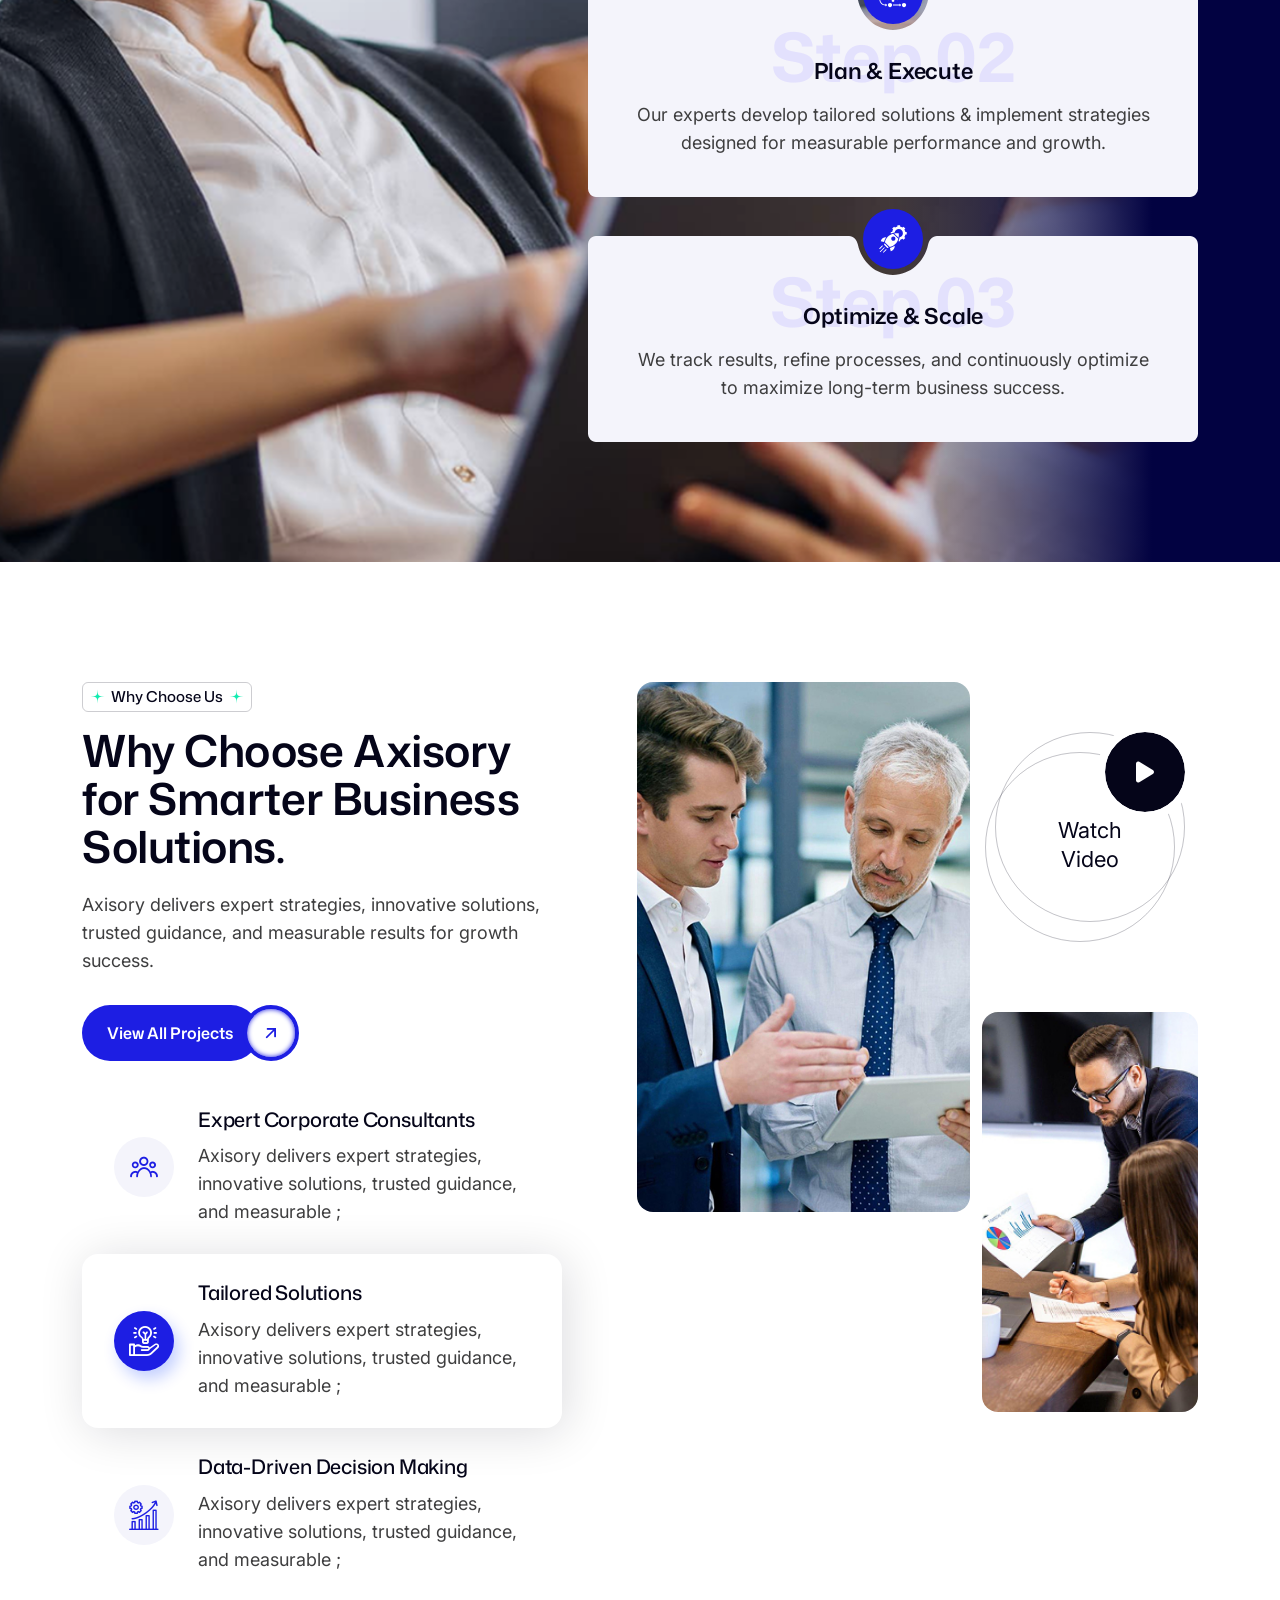
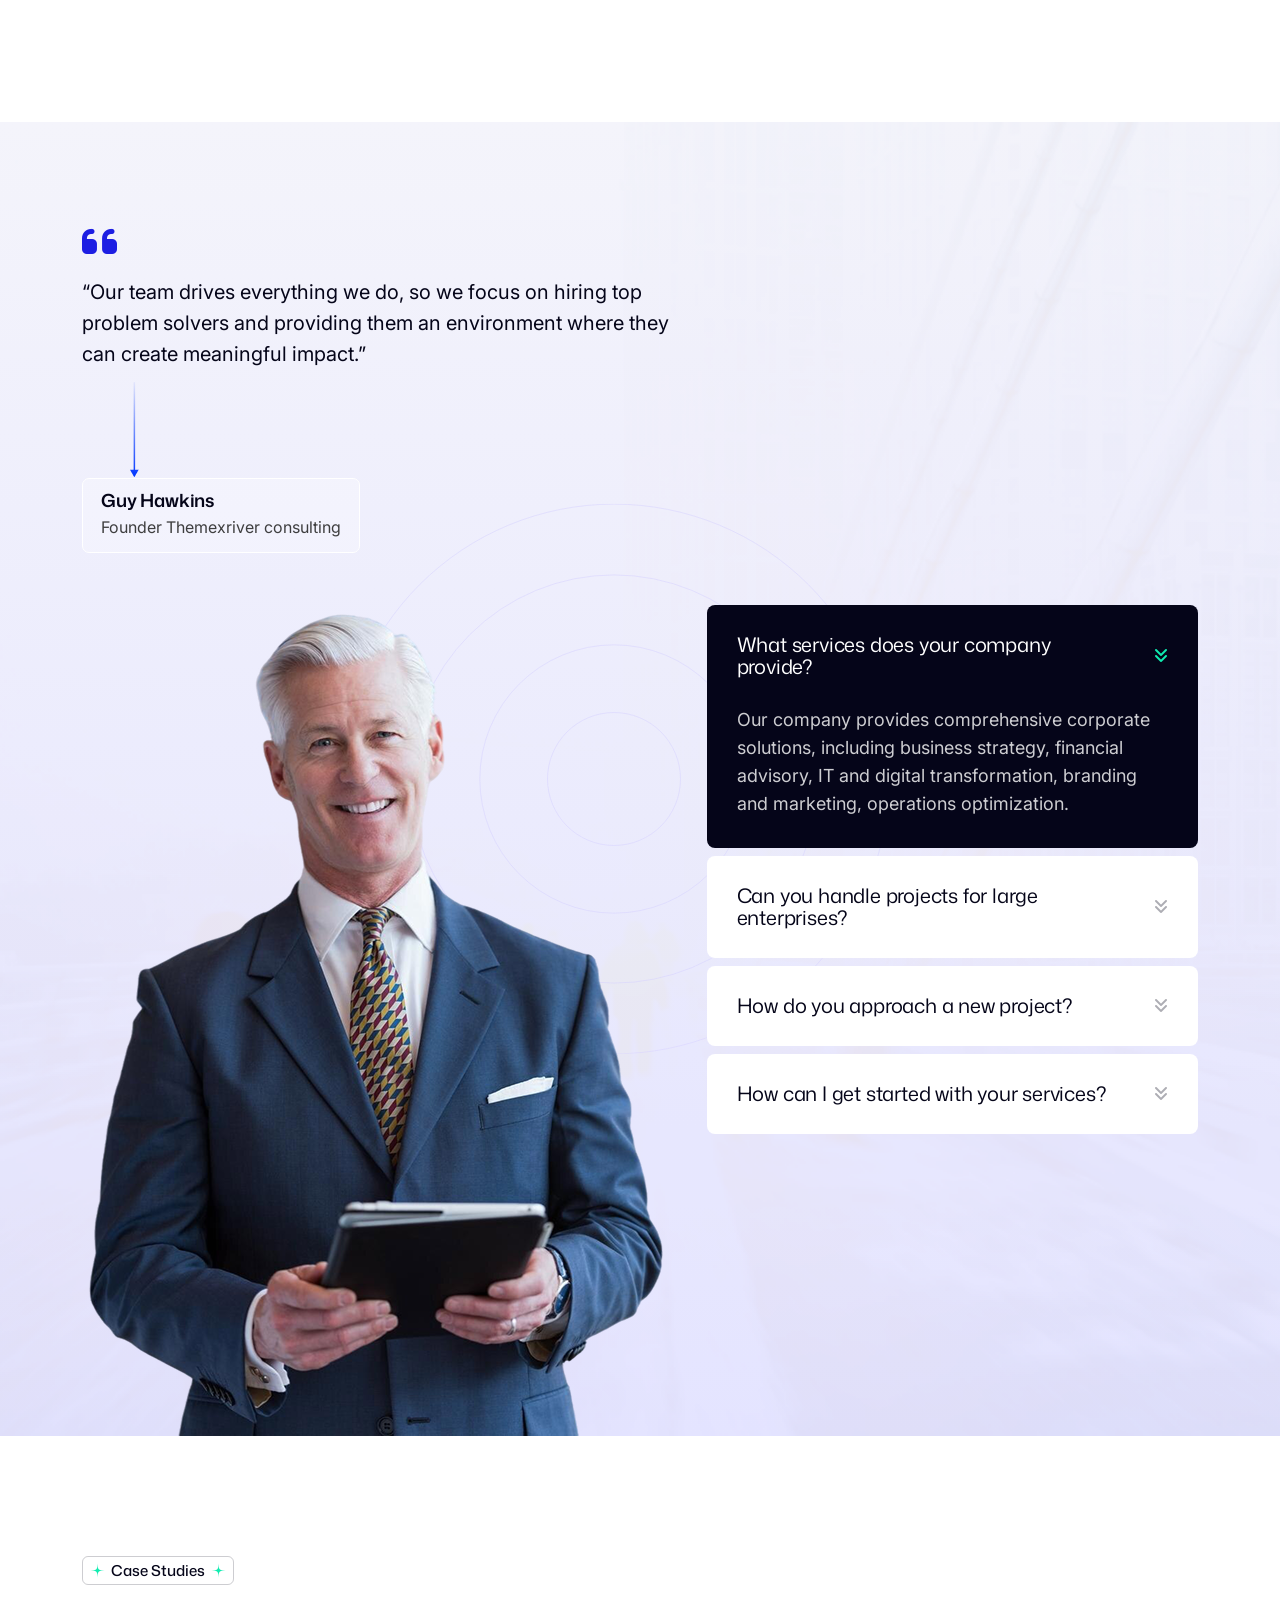
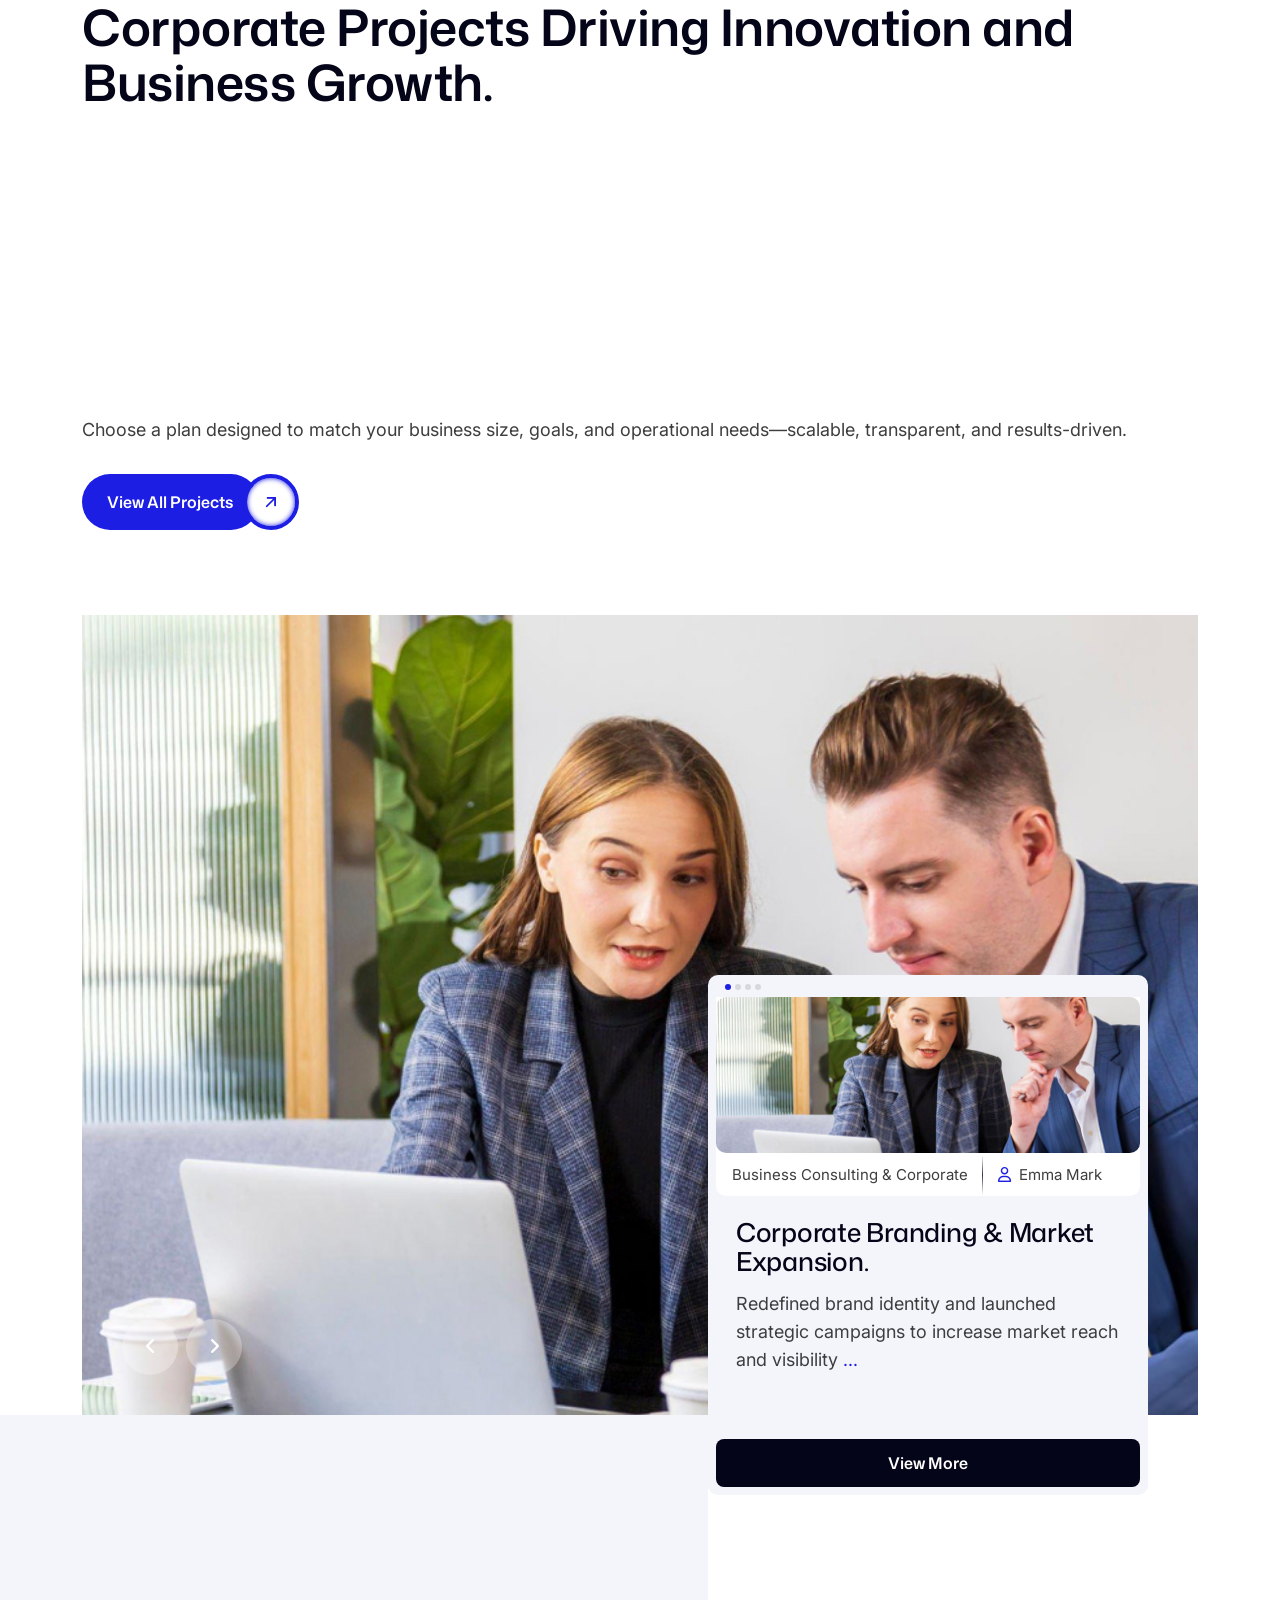
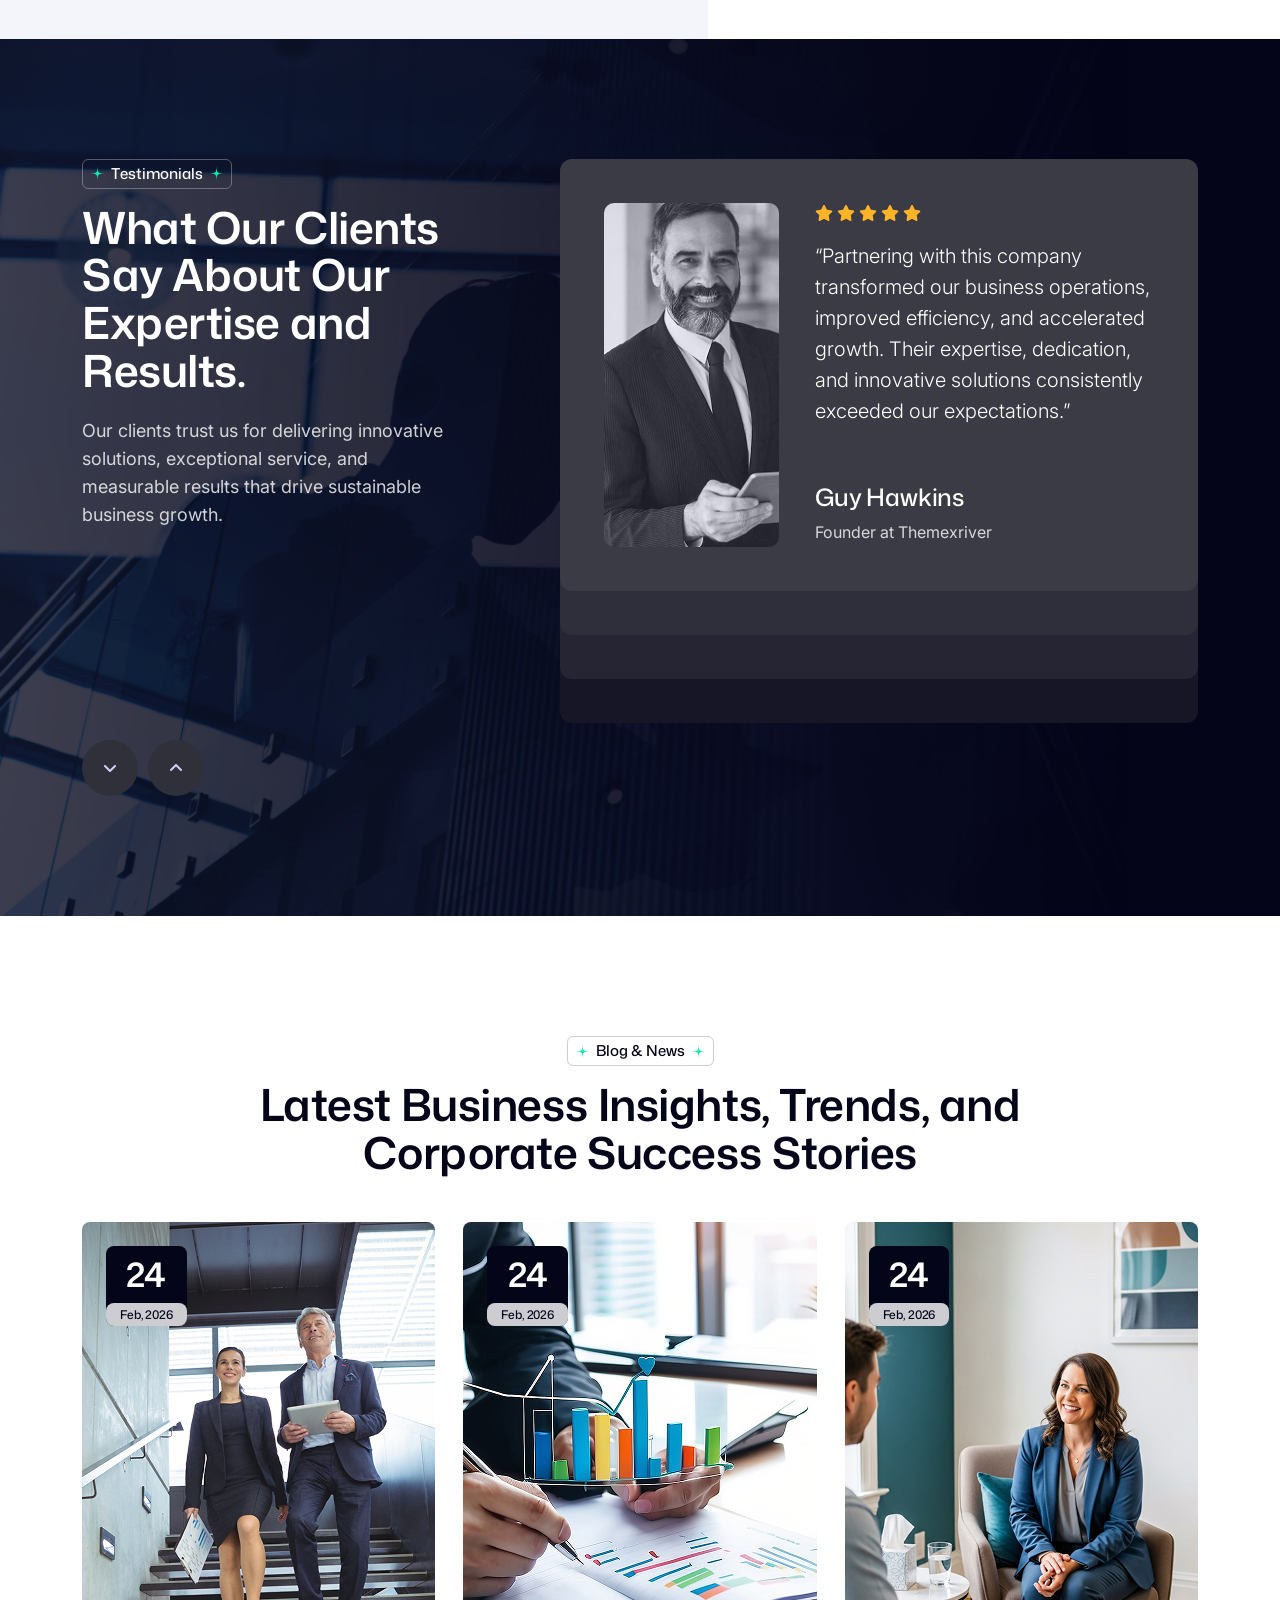
==== commit 70844c6d: "h2-20%" ====
--- a/index-6.html
+++ b/index-6.html
@@ -22,7 +22,7 @@
   	<link rel="stylesheet" href="assets/css/main.css">
   	<link rel="stylesheet" href="assets/css/style.css">
   </head>
-  <body class="as-home-4">
+  <body class="as-home-6">
 	
   	<div id="preloader">
   		<div class="preloader-logo">
--- a/assets/css/main.css
+++ b/assets/css/main.css
@@ -98,6 +98,10 @@
 .wa-line-limit:is(.has-line-10) {
   -webkit-line-clamp: 10;
   line-clamp: 10;
+}
+
+.as-home-7 {
+  background-color: #F2F1F6;
 }
 
 /* 
@@ -248,6 +252,30 @@
 }
 .as-subtitle-1 i {
   color: var(--as-clr-sd-1);
+}
+
+.as-subtitle-2 {
+  font-family: var(--as-font-1);
+  line-height: 1.5;
+  color: var(--as-clr-h-1);
+  font-size: 14px;
+  font-weight: 500;
+  letter-spacing: 0.16em;
+  border-bottom: 1px solid #fff;
+  position: relative;
+  z-index: 1;
+  margin-bottom: 32px;
+  padding-bottom: 10px;
+}
+.as-subtitle-2::after {
+  content: "";
+  width: 100%;
+  height: 1px;
+  background: var(--as-clr-h-1);
+  position: absolute;
+  bottom: -2px;
+  left: 0;
+  opacity: 16%;
 }
 
 .as-sec-title-1 {
@@ -406,6 +434,37 @@
   outline-color: var(--as-clr-pr-1);
 }
 
+.as-pr-btn-2 {
+  font-family: var(--as-font-1);
+  background-color: #5758EA;
+  color: #fff;
+  font-weight: 600;
+  line-height: 1.3;
+  border-radius: 8px;
+  padding: 16px 25px;
+  position: relative;
+  z-index: 1;
+  transition: var(--as-cube-1);
+}
+.as-pr-btn-2::after {
+  content: "";
+  position: absolute;
+  top: 0;
+  left: 0;
+  width: 100%;
+  height: 100%;
+  background-color: var(--as-clr-pr-1);
+  z-index: -1;
+  border-radius: 8px 36px;
+  transition: var(--as-cube-1);
+}
+.as-pr-btn-2:hover {
+  color: #fff;
+}
+.as-pr-btn-2:hover::after {
+  border-radius: 36px 8px;
+}
+
 .as-plybtn-1 {
   font-size: 16px;
   color: #fff;
@@ -781,6 +840,166 @@
     header-1-end
 */
 /* 
+    header-2-start
+*/
+.as-header-2-area {
+  position: absolute;
+  top: 24px;
+  left: 0;
+  width: 100%;
+  z-index: 3;
+}
+.as-header-2-wrap {
+  display: flex;
+  flex-direction: column;
+  align-items: center;
+  justify-content: center;
+  text-align: center;
+}
+.as-header-2-top {
+  display: inline-flex;
+  align-items: center;
+  background-color: var(--as-clr-h-1);
+  border-radius: 8px;
+  border: 3px solid #414352;
+  gap: 15px;
+  padding: 0 14px;
+  position: relative;
+  z-index: 2;
+}
+.as-header-2-top .as-pr-btn-2 {
+  padding: 12px 25px;
+}
+@media (max-width: 767px) {
+  .as-header-2-top .as-pr-btn-2 {
+    display: none;
+  }
+}
+.as-header-2-menu-btn {
+  height: 64px;
+  width: 95px;
+  display: flex;
+  align-items: center;
+  justify-content: center;
+  color: #fff;
+  font-size: 20px;
+  cursor: pointer;
+  position: relative;
+  z-index: 1;
+  overflow: hidden;
+}
+.as-header-2-menu-btn::after {
+  content: "";
+  width: 100%;
+  height: 100%;
+  position: absolute;
+  top: 0;
+  left: 0;
+  background-color: #2A3141;
+  z-index: -1;
+  clip-path: ellipse(22% 50% at 50% 50%);
+  transform: scale(1.5) rotate(39deg);
+}
+.as-header-2-bottom {
+  position: relative;
+  z-index: 1;
+  padding: 0 50px;
+  visibility: hidden;
+}
+.as-header-2-bottom::after {
+  content: "";
+  width: 77%;
+  background-color: var(--as-clr-h-1);
+  position: absolute;
+  top: 0;
+  left: 50%;
+  height: 100%;
+  border-radius: 8px;
+  transform: translateY(-70px) translateX(-50%);
+  z-index: -1;
+  transition: var(--as-cube-1);
+}
+.as-header-2-bottom .as-main-navigation {
+  opacity: 0;
+}
+.as-header-2-bottom .as-main-navigation .navbar-nav li a {
+  padding: 23px 0;
+}
+.as-header-2-bottom .as-main-navigation .navbar-nav li:is(.dropdown) > a {
+  padding-right: 15px;
+}
+.as-header-2-bottom .as-main-navigation .navbar-nav li .dropdown-menu {
+  background-color: var(--as-clr-h-1);
+}
+.as-header-2-bottom .as-main-navigation .navbar-nav li .dropdown-menu li a {
+  color: #fff;
+}
+.as-header-2-bottom .as-main-navigation .navbar-nav li .dropdown-menu li:hover > a {
+  color: var(--as-clr-sd-1);
+}
+
+.as-header-2-wrap:has(.as-header-2-menu-btn:hover) .as-header-2-menu-btn {
+  color: var(--as-clr-sd-1);
+}
+.as-header-2-wrap:has(.as-header-2-menu-btn:hover) .as-header-2-bottom {
+  visibility: visible;
+}
+.as-header-2-wrap:has(.as-header-2-menu-btn:hover) .as-header-2-bottom::after {
+  width: 100%;
+  transform: translateY(0px) translateX(-50%);
+}
+.as-header-2-wrap:has(.as-header-2-menu-btn:hover) .as-header-2-bottom .as-main-navigation {
+  opacity: 1;
+}
+.as-header-2-wrap:has(.as-header-2-menu-btn:hover) .as-header-2-bottom .as-main-navigation .navbar-nav li {
+  animation: fadeIn 0.4s backwards;
+}
+.as-header-2-wrap:has(.as-header-2-menu-btn:hover) .as-header-2-bottom .as-main-navigation .navbar-nav li:nth-child(1) {
+  animation-delay: 0.3s;
+}
+.as-header-2-wrap:has(.as-header-2-menu-btn:hover) .as-header-2-bottom .as-main-navigation .navbar-nav li:nth-child(2) {
+  animation-delay: 0.4s;
+}
+.as-header-2-wrap:has(.as-header-2-menu-btn:hover) .as-header-2-bottom .as-main-navigation .navbar-nav li:nth-child(3) {
+  animation-delay: 0.5s;
+}
+.as-header-2-wrap:has(.as-header-2-menu-btn:hover) .as-header-2-bottom .as-main-navigation .navbar-nav li:nth-child(4) {
+  animation-delay: 0.6s;
+}
+.as-header-2-wrap:has(.as-header-2-menu-btn:hover) .as-header-2-bottom .as-main-navigation .navbar-nav li:nth-child(5) {
+  animation-delay: 0.7s;
+}
+.as-header-2-wrap:has(.as-header-2-menu-btn:hover) .as-header-2-bottom .as-main-navigation .navbar-nav li:nth-child(6) {
+  animation-delay: 0.8s;
+}
+.as-header-2-wrap:has(.as-header-2-menu-btn:hover) .as-header-2-bottom .as-main-navigation .navbar-nav li:nth-child(7) {
+  animation-delay: 0.9s;
+}
+.as-header-2-wrap:has(.as-header-2-menu-btn:hover) .as-header-2-bottom .as-main-navigation .navbar-nav li:nth-child(8) {
+  animation-delay: 1s;
+}
+.as-header-2-wrap:has(.as-header-2-menu-btn:hover) .as-header-2-bottom .as-main-navigation .navbar-nav li:nth-child(9) {
+  animation-delay: 1.1s;
+}
+
+.as-header-2-wrap:has(.as-header-2-bottom:hover) .as-header-2-menu-btn {
+  color: var(--as-clr-sd-1);
+}
+.as-header-2-wrap:has(.as-header-2-bottom:hover) .as-header-2-bottom {
+  visibility: visible;
+}
+.as-header-2-wrap:has(.as-header-2-bottom:hover) .as-header-2-bottom::after {
+  width: 100%;
+  transform: translateY(0px) translateX(-50%);
+}
+.as-header-2-wrap:has(.as-header-2-bottom:hover) .as-header-2-bottom .as-main-navigation {
+  opacity: 1;
+}
+
+/* 
+    header-2-end
+*/
+/* 
     hero-1-start
 */
 .as-hero-1-area {
@@ -996,6 +1215,164 @@
 }
 /* 
     hero-1-end
+*/
+/* 
+    hero-2-start
+*/
+.as-hero-2-area {
+  border-radius: 0 0 48px 48px;
+  background-color: #020241;
+}
+.as-hero-2-bg-img {
+  position: absolute;
+  top: 0;
+  left: 0;
+  width: 100%;
+  height: 100%;
+  z-index: -2;
+  opacity: 88%;
+}
+.as-hero-2-bg-shape {
+  position: absolute;
+  top: 0;
+  left: 0;
+  z-index: -1;
+  width: 100%;
+  height: 100%;
+}
+.as-hero-2-wrap {
+  display: flex;
+  justify-content: space-between;
+  align-items: end;
+  gap: 50px;
+  flex-wrap: wrap;
+}
+.as-hero-2-right {
+  max-width: 420px;
+}
+.as-hero-2-left {
+  max-width: 711px;
+}
+@media only screen and (min-width: 1200px) and (max-width: 1399px) {
+  .as-hero-2-left {
+    max-width: 631px;
+  }
+}
+@media only screen and (min-width: 992px) and (max-width: 1199px) {
+  .as-hero-2-left {
+    max-width: 431px;
+  }
+}
+.as-hero-2-title {
+  font-size: 72px;
+  font-weight: 700;
+  color: #fff;
+  line-height: 1.055;
+  margin-bottom: 44px;
+}
+@media only screen and (min-width: 1200px) and (max-width: 1399px) {
+  .as-hero-2-title {
+    font-size: 62px;
+  }
+}
+@media only screen and (min-width: 992px) and (max-width: 1199px) {
+  .as-hero-2-title {
+    font-size: 56px;
+  }
+}
+@media only screen and (min-width: 768px) and (max-width: 991px) {
+  .as-hero-2-title {
+    font-size: 50px;
+  }
+}
+@media (max-width: 767px) {
+  .as-hero-2-title {
+    font-size: 38px;
+  }
+}
+@media only screen and (min-width: 576px) and (max-width: 767px) {
+  .as-hero-2-title {
+    font-size: 44px;
+  }
+}
+.as-hero-2-disc {
+  color: #fff;
+  margin-bottom: 35px;
+}
+.as-hero-2-author {
+  display: flex;
+}
+.as-hero-2-author .img-elm {
+  max-width: 124px;
+  border-radius: 16px;
+  width: 100%;
+  border: 6px solid #D9DDE5;
+}
+.as-hero-2-author .content-wrap {
+  background: #DBE0E8;
+  border-radius: 16px;
+  padding: 20px 28px;
+  width: 100%;
+  overflow: hidden;
+  position: relative;
+  z-index: 1;
+}
+.as-hero-2-author .name {
+  font-size: 24px;
+  margin-bottom: 15px;
+}
+.as-hero-2-author .bio {
+  font-size: 18px;
+  margin-bottom: 17px;
+}
+.as-hero-2-author .bio span {
+  display: block;
+  font-size: 14px;
+  opacity: 72%;
+  margin-top: 5px;
+}
+.as-hero-2-author .btn-elm {
+  font-size: 14px;
+  background-color: var(--as-clr-h-1);
+  color: #fff;
+  border-radius: 4px;
+  padding: 6px 15px;
+  transition: var(--as-cube-1);
+}
+.as-hero-2-author .btn-elm:hover {
+  background-color: var(--as-clr-pr-1);
+}
+.as-hero-2-author .favicon-elm {
+  position: absolute;
+  right: -13px;
+  bottom: -9px;
+  width: 37%;
+  z-index: -1;
+}
+.as-hero-2-slider-item {
+  min-height: 920px;
+  padding-bottom: 80px;
+  display: flex;
+  align-items: end;
+  justify-content: end;
+}
+@media only screen and (min-width: 1400px) and (max-width: 1599px), only screen and (min-width: 1200px) and (max-width: 1399px), only screen and (min-width: 992px) and (max-width: 1199px) {
+  .as-hero-2-slider-item {
+    min-height: 870px;
+  }
+}
+@media only screen and (min-width: 768px) and (max-width: 991px), (max-width: 767px) {
+  .as-hero-2-slider-item {
+    min-height: auto;
+    padding-top: 200px;
+  }
+}
+.as-hero-2-slider .swiper-notification {
+  display: none;
+}
+
+/* 
+    hero-2-end
 */
 /* 
     about-1-start
@@ -1383,6 +1760,99 @@
 
 /* 
     about-1-end
+*/
+/* 
+    about-2-start
+*/
+.as-about-2-subtitle {
+  margin-bottom: 95px;
+}
+.as-about-2-wrap {
+  max-width: 1260px;
+  margin-left: auto;
+  display: grid;
+  gap: 90px;
+  grid-template-columns: 1fr 1.05fr;
+}
+@media only screen and (min-width: 1200px) and (max-width: 1399px), only screen and (min-width: 992px) and (max-width: 1199px) {
+  .as-about-2-wrap {
+    gap: 50px;
+  }
+}
+@media only screen and (min-width: 768px) and (max-width: 991px), (max-width: 767px) {
+  .as-about-2-wrap {
+    gap: 50px;
+    grid-template-columns: 1fr;
+  }
+}
+.as-about-2-img {
+  height: 742px;
+  border-radius: 16px;
+}
+@media (max-width: 767px) {
+  .as-about-2-img {
+    height: auto;
+  }
+}
+.as-about-2-sec-title .sec-disc {
+  margin-top: 22px;
+}
+.as-about-2-right-line {
+  width: 100%;
+  height: 1px;
+  background: rgba(29, 30, 227, 0.16);
+  position: relative;
+  z-index: 1;
+  transform-origin: left;
+}
+.as-about-2-right-line::after {
+  content: "";
+  width: 9px;
+  height: 9px;
+  position: absolute;
+  top: -4px;
+  left: 0;
+  border-radius: 50%;
+  background: var(--as-clr-pr-1);
+  outline: 4px solid rgba(29, 30, 227, 0.16);
+}
+.as-about-2-right-line::before {
+  content: "";
+  width: 100%;
+  height: 1px;
+  position: absolute;
+  top: 0px;
+  left: 100%;
+  border-radius: 50%;
+  background: rgba(29, 30, 227, 0.16);
+}
+.as-about-2-features {
+  display: flex;
+  flex-direction: column;
+  gap: 26px;
+}
+.as-about-2-features-single {
+  display: flex;
+  gap: 24px;
+}
+.as-about-2-features-single .icon-elm {
+  width: 60px;
+  height: 60px;
+  background-color: #fff;
+  flex: 0 0 auto;
+  border-radius: 50%;
+  display: flex;
+  align-items: center;
+  justify-content: center;
+  box-shadow: 2px 4px 12px rgba(0, 0, 0, 0.12);
+}
+.as-about-2-features-single .title {
+  font-size: 22px;
+  margin-bottom: 13px;
+}
+
+/* 
+    about-2-end
 */
 /* 
     services-1-start
@@ -2724,32 +3194,58 @@
 /* 
     achieve-1-end
 */
-.testimonial-container {
-  position: relative;
-  width: 400px;
-  margin: auto;
-  overflow: hidden;
-}
-.testimonial-container .testimonial-card {
-  background: #fff;
-  border-radius: 8px;
-  padding: 20px;
-  margin-bottom: 15px;
-  box-shadow: 0 4px 8px rgba(0, 0, 0, 0.1);
-  transform: translateY(-20px);
-  transition: transform 0.6s ease;
-}
-
-.controls {
+/* 
+    achieve-2-start
+*/
+.as-achieve-2-wrap {
+  display: grid;
+  gap: 12px;
+  grid-template-columns: 0.72fr 1fr 1fr;
+}
+.as-achieve-2-client {
+  border: 8px solid #fff;
+  border-radius: 12px;
   text-align: center;
-  margin-top: 20px;
-}
-.controls button {
-  padding: 10px 20px;
-  margin: 0 10px;
-  cursor: pointer;
-}
-
+  background-color: var(--as-clr-h-1);
+  padding: 35px 32px;
+}
+.as-achieve-2-client .disc {
+  color: #fff;
+  opacity: 80%;
+}
+.as-achieve-2-client .number {
+  font-size: 80px;
+  color: #fff;
+  font-weight: 800;
+  line-height: 1;
+  opacity: 20%;
+}
+.as-achieve-2-client .title {
+  font-size: 24px;
+  color: #fff;
+  margin-top: -11px;
+  margin-bottom: 42px;
+}
+.as-achieve-2-client .hr-line {
+  background: radial-gradient(50% 50% at 50% 50%, #8267F8 0%, rgba(77, 61, 146, 0) 100%);
+  height: 2px;
+  width: 100%;
+  margin-bottom: 45px;
+}
+.as-achieve-2-client .author-img {
+  display: inline-flex;
+  margin-bottom: 20px;
+}
+.as-achieve-2-client .author-img-single {
+  width: 52px;
+  height: 52px;
+  border-radius: 50%;
+  border: 2px solid #1A0C35;
+}
+
+/* 
+    achieve-2-end
+*/
 /* 
     process-1-start
 */
@@ -3188,6 +3684,72 @@
     faqs-1-end
 */
 /* 
+    partner-2-start
+*/
+.as-partner-2-area {
+  background-color: #fff;
+  border-radius: 0 0 48px 48px;
+  padding-bottom: 48px;
+  padding-top: 78px;
+  margin-top: -30px;
+}
+
+.as-partner-2-logo {
+  display: flex;
+  align-items: center;
+  gap: 160px;
+  margin-right: 160px;
+}
+@media only screen and (min-width: 1600px) and (max-width: 1799px) {
+  .as-partner-2-logo {
+    gap: 130px;
+    margin-right: 130px;
+  }
+}
+@media only screen and (min-width: 992px) and (max-width: 1199px) {
+  .as-partner-2-logo {
+    gap: 100px;
+    margin-right: 100px;
+  }
+}
+@media only screen and (min-width: 768px) and (max-width: 991px) {
+  .as-partner-2-logo {
+    gap: 80px;
+    margin-right: 80px;
+  }
+}
+@media (max-width: 767px) {
+  .as-partner-2-logo {
+    gap: 30px;
+    margin-right: 30px;
+  }
+}
+.as-partner-2-logo .single-logo {
+  flex: 0 0 auto;
+  display: flex;
+  align-items: center;
+  justify-content: center;
+  overflow: hidden;
+  position: relative;
+}
+.as-partner-2-logo .single-logo img {
+  transition: var(--as-cube-1);
+}
+.as-partner-2-logo .single-logo img:nth-child(1) {
+  position: absolute;
+  transform: translateY(110%);
+}
+.as-partner-2-logo .single-logo:hover img:nth-child(1) {
+  transform: translateY(0%);
+}
+.as-partner-2-logo .single-logo:hover img:nth-child(2) {
+  transform: translateY(-110%);
+}
+
+/* 
+    partner-2-end
+*/
+/* 
     projects-1-start
 */
 .as-projects-1-area::after {
